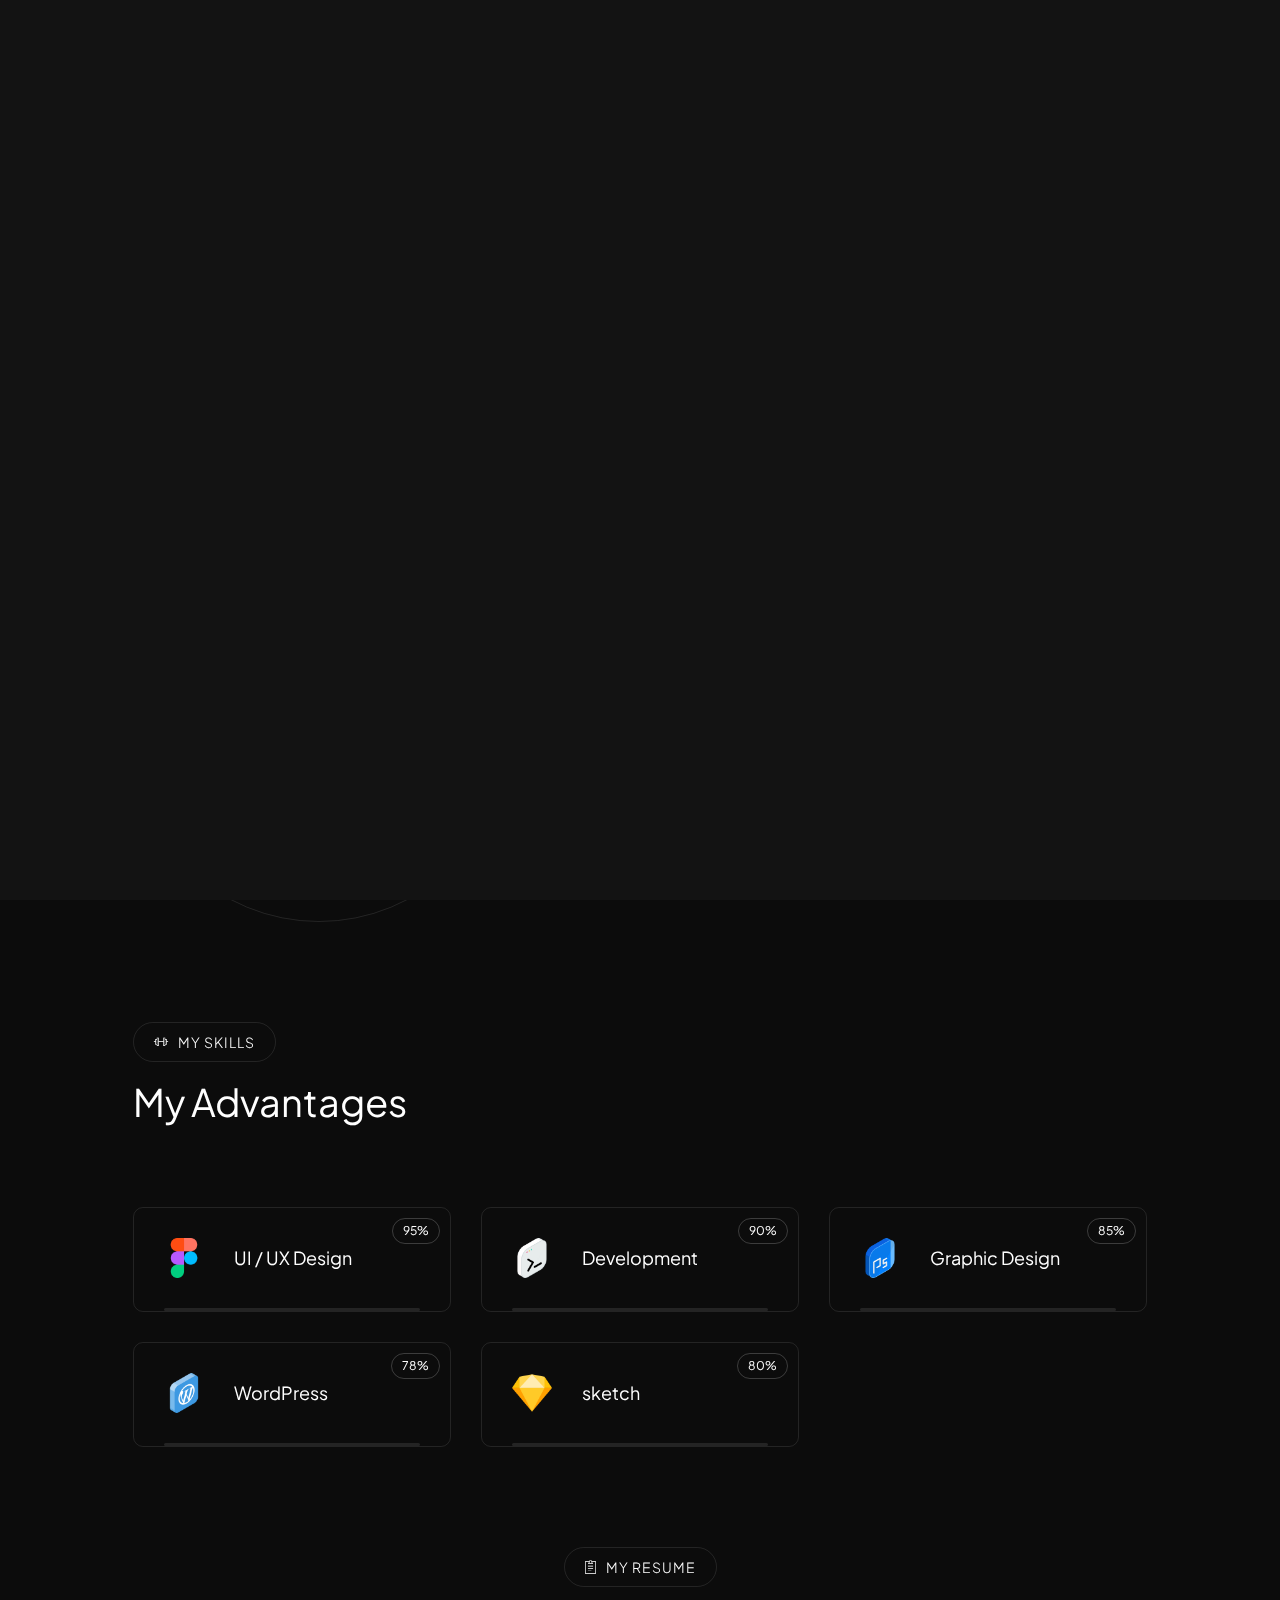
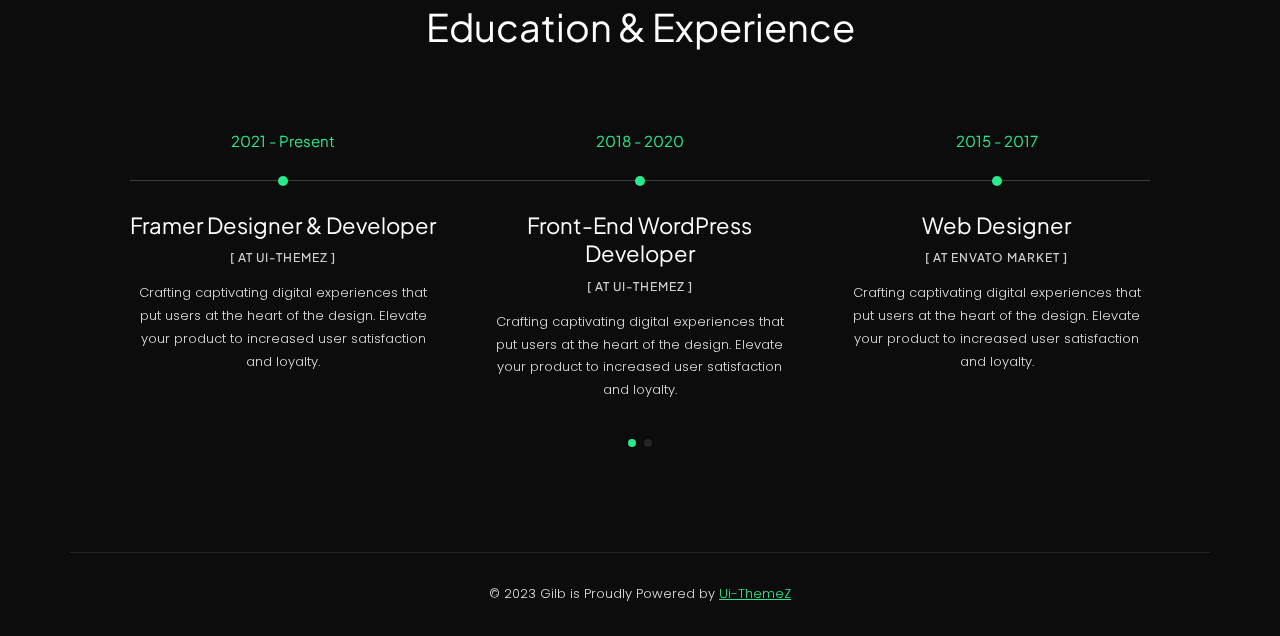
==== about.html @ 6f70a0cf "firstcommit" ====
<!DOCTYPE html>
<html lang="zxx">


<!-- Mirrored from ui-themez.smartinnovates.net/items/Gilb/about.html by HTTrack Website Copier/3.x [XR&CO'2014], Wed, 08 Nov 2023 17:54:08 GMT -->
<head>

    <!-- Metas -->
    <meta charset="utf-8">
    <meta http-equiv="X-UA-Compatible" content="IE=edge">
    <meta name="viewport" content="width=device-width, initial-scale=1, maximum-scale=1">
    <meta name="keywords" content="HTML5 Template Gilb Multi-Purpose themeforest">
    <meta name="description" content="Gilb - Multi-Purpose HTML5 Template">
    <meta name="author" content="">

    <!-- Title  -->
    <title>Gilb</title>

    <!-- Favicon -->
    <link rel="shortcut icon" href="assets/imgs/favicon.ico">

    <!-- Google Fonts -->
    <link href="https://fonts.googleapis.com/css?family=Poppins:100,200,300,400,500,600,700,800,900&amp;display=swap"
        rel="stylesheet">
    <link
        href="https://fonts.googleapis.com/css2?family=Plus+Jakarta+Sans:wght@200;300;400;500;600;700;800&amp;display=swap"
        rel="stylesheet">

    <!-- Plugins -->
    <link rel="stylesheet" href="assets/css/plugins.css">

    <!-- Core Style Css -->
    <link rel="stylesheet" href="assets/css/style.css">

</head>

<body>



    <!-- ==================== Start Loading ==================== -->

    <div class="loader-wrap">
        <svg viewBox="0 0 1000 1000" preserveAspectRatio="none">
            <path id="svg" d="M0,1005S175,995,500,995s500,5,500,5V0H0Z"></path>
        </svg>

        <div class="loader-wrap-heading">
            <div class="load-text">
                <span>L</span>
                <span>o</span>
                <span>a</span>
                <span>d</span>
                <span>i</span>
                <span>n</span>
                <span>g</span>
            </div>
        </div>
    </div>

    <!-- ==================== End Loading ==================== -->


    <div class="cursor"></div>


    <!-- ==================== Start progress-scroll-button ==================== -->

    <div class="progress-wrap cursor-pointer">
        <svg class="progress-circle svg-content" width="100%" height="100%" viewBox="-1 -1 102 102">
            <path d="M50,1 a49,49 0 0,1 0,98 a49,49 0 0,1 0,-98" />
        </svg>
    </div>

    <!-- ==================== End progress-scroll-button ==================== -->



    <!-- ==================== Start Navbar ==================== -->

    <nav class="navbar navbar-chang navbar-expand-lg">
        <div class="container position-re">
            <div class="row">
                <div class="col-lg-3 col-6 order1">
                    <div class="bord">
                        <!-- Logo -->
                        <a class="logo icon-img-70" href="#">
                            <img src="assets/imgs/logo-light.png" alt="logo">
                        </a>
                    </div>
                </div>
                <div class="col-lg-6 order3">
                    <div class="bg">
                        <!-- navbar links -->
                        <div class="full-width">
                            <ul class="navbar-nav">
                                <li class="nav-item">
                                    <a class="nav-link" href="home.html"><span
                                            class="rolling-text">Home</span></a>
                                </li>
                                <li class="nav-item">
                                    <a class="nav-link" href="about.html"><span
                                            class="rolling-text">About</span></a>
                                </li>
                                <li class="nav-item">
                                    <a class="nav-link" href="services.html"><span
                                            class="rolling-text">Services</span></a>
                                </li>
                                <li class="nav-item">
                                    <a class="nav-link" href="portfolio.html"><span
                                            class="rolling-text">Portfolio</span></a>
                                </li>
                                <li class="nav-item">
                                    <a class="nav-link" href="blogs.html"><span
                                            class="rolling-text">Blog</span></a>
                                </li>
                                <li class="nav-item">
                                    <a class="nav-link" href="contact.html"><span
                                            class="rolling-text">Contact</span></a>
                                </li>
                            </ul>
                        </div>
                    </div>
                </div>
                <div class="col-lg-3 col-6 order2">
                    <div class="bord d-flex justify-content-end">
                        <ul class="social d-flex rest">
                            <li>
                                <a href="#0"><i class="fab fa-linkedin-in"></i></a>
                            </li>
                            <li>
                                <a href="#0"><i class="fab fa-behance"></i></a>
                            </li>
                            <li>
                                <a href="#0"><i class="fab fa-dribbble"></i></a>
                            </li>
                        </ul>
                        <button class="navbar-toggler" type="button">
                            <span class="icon-bar"><i class="fas fa-bars"></i></span>
                        </button>
                    </div>
                </div>
            </div>
        </div>
    </nav>

    <!-- ==================== End Navbar ==================== -->


    <main class="pt-80">


        <!-- ==================== Start About ==================== -->

        <section class="about section-padding">
            <div class="container with-pad">
                <div class="row lg-marg">
                    <div class="col-lg-5 valign">
                        <div class="profile-img">
                            <div class="img">
                                <img src="assets/imgs/header/profile.jpg" alt="">
                            </div>
                            <span class="icon">
                                <img src="assets/imgs/header/icon1.png" alt="">
                            </span>
                            <span class="icon">
                                <img src="assets/imgs/header/icon2.png" alt="">
                            </span>
                            <span class="icon">
                                <img src="assets/imgs/header/icon3.png" alt="">
                            </span>
                            <span class="icon">
                                <img src="assets/imgs/header/icon4.png" alt="">
                            </span>
                        </div>
                    </div>
                    <div class="col-lg-7 valign">
                        <div class="cont">
                            <div class="sub-title-icon d-flex align-items-center">
                                <span class="icon pe-7s-gleam"></span>
                                <h6>About Me</h6>
                            </div>
                            <div class="text">
                                <h4 class="mb-30">I'm <span class="main-color">Creative Director and UI-UX
                                        Designer</span> from Sydney, Australia, working in web development and print
                                    media.</h4>
                                <p>I enjoy turning complex problems into simple, beautiful and intuitive designs. My aim
                                    is to bring across your message and identity in the most creative way. I created web
                                    design for many famous brand companies.</p>

                                <div class="feat mt-30">
                                    <div class="row">
                                        <div class="col-sm-6">
                                            <div class="item mb-15">
                                                <h6 class="sub-title ls1"><span class="fz-13 mr-10 main-color"><i
                                                            class="fas fa-check"></i></span> Product Design</h6>
                                            </div>
                                            <div class="item sm-mb15">
                                                <h6 class="sub-title ls1"><span class="fz-13 mr-10 main-color"><i
                                                            class="fas fa-check"></i></span> Website Design</h6>
                                            </div>
                                        </div>
                                        <div class="col-sm-6">
                                            <div class="item mb-15">
                                                <h6 class="sub-title ls1"><span class="fz-13 mr-10 main-color"><i
                                                            class="fas fa-check"></i></span> Website Development
                                                </h6>
                                            </div>
                                            <div class="item">
                                                <h6 class="sub-title ls1"><span class="fz-13 mr-10 main-color"><i
                                                            class="fas fa-check"></i></span> Design Retainer
                                                </h6>
                                            </div>
                                        </div>
                                    </div>
                                </div>

                                <div class="info mt-50">
                                    <div class="row">
                                        <div class="col-sm-6">
                                            <div class="item d-flex align-items-center sm-mb30">
                                                <div class="mr-15">
                                                    <span class="icon pe-7s-mail"></span>
                                                </div>
                                                <div>
                                                    <span class="opacity-7 mb-5">Email Us</span>
                                                    <h6>Support@Gmail.com</h6>
                                                </div>
                                            </div>
                                        </div>
                                        <div class="col-sm-6">
                                            <div class="item d-flex align-items-center">
                                                <div class="mr-15">
                                                    <span class="icon pe-7s-call"></span>
                                                </div>
                                                <div>
                                                    <span class="opacity-7 mb-5">Call Us</span>
                                                    <h6>+1 840 841 25 69</h6>
                                                </div>
                                            </div>
                                        </div>
                                    </div>
                                </div>
                            </div>
                        </div>
                    </div>
                </div>
            </div>
        </section>

        <!-- ==================== End About ==================== -->



        <!-- ==================== Start Skills ==================== -->

        <section class="skills section-padding pt-0">
            <div class="container with-pad">
                <div class="sec-head mb-80">
                    <div class="row">
                        <div class="col-lg-6">
                            <div class="sub-title-icon d-flex align-items-center">
                                <span class="icon pe-7s-gym"></span>
                                <h6>My Skills</h6>
                            </div>
                            <h3>My Advantages</h3>
                        </div>
                    </div>
                </div>
                <div class="row">
                    <div class="col-lg-4 col-md-6">
                        <div class="item mb-30">
                            <div class="d-flex align-items-center mb-30">
                                <div class="mr-30">
                                    <div class="img icon-img-40">
                                        <img src="assets/imgs/resume/s1.png" alt="">
                                    </div>
                                </div>
                                <div>
                                    <h6 class="fz-18">UI / UX Design</h6>
                                </div>
                            </div>
                            <div class="skill-progress">
                                <span class="progres" data-value="95%"></span>
                            </div>
                            <span class="value">95%</span>
                        </div>
                    </div>
                    <div class="col-lg-4 col-md-6">
                        <div class="item mb-30">
                            <div class="d-flex align-items-center mb-30">
                                <div class="mr-30">
                                    <div class="img icon-img-40">
                                        <img src="assets/imgs/resume/s2.png" alt="">
                                    </div>
                                </div>
                                <div>
                                    <h6 class="fz-18">Development</h6>
                                </div>
                            </div>
                            <div class="skill-progress">
                                <span class="progres" data-value="90%"></span>
                            </div>
                            <span class="value">90%</span>
                        </div>
                    </div>
                    <div class="col-lg-4 col-md-6">
                        <div class="item md-mb30">
                            <div class="d-flex align-items-center mb-30">
                                <div class="mr-30">
                                    <div class="img icon-img-40">
                                        <img src="assets/imgs/resume/s3.png" alt="">
                                    </div>
                                </div>
                                <div>
                                    <h6 class="fz-18">Graphic Design</h6>
                                </div>
                            </div>
                            <div class="skill-progress">
                                <span class="progres" data-value="85%"></span>
                            </div>
                            <span class="value">85%</span>
                        </div>
                    </div>
                    <div class="col-lg-4 col-md-6">
                        <div class="item md-mb30">
                            <div class="d-flex align-items-center mb-30">
                                <div class="mr-30">
                                    <div class="img icon-img-40">
                                        <img src="assets/imgs/resume/s4.png" alt="">
                                    </div>
                                </div>
                                <div>
                                    <h6 class="fz-18">WordPress</h6>
                                </div>
                            </div>
                            <div class="skill-progress">
                                <span class="progres" data-value="78%"></span>
                            </div>
                            <span class="value">78%</span>
                        </div>
                    </div>
                    <div class="col-lg-4 col-md-6">
                        <div class="item">
                            <div class="d-flex align-items-center mb-30">
                                <div class="mr-30">
                                    <div class="img icon-img-40">
                                        <img src="assets/imgs/resume/s5.png" alt="">
                                    </div>
                                </div>
                                <div>
                                    <h6 class="fz-18">sketch</h6>
                                </div>
                            </div>
                            <div class="skill-progress">
                                <span class="progres" data-value="80%"></span>
                            </div>
                            <span class="value">80%</span>
                        </div>
                    </div>
                </div>
            </div>
        </section>

        <!-- ==================== End Skills ==================== -->



        <!-- ==================== Start Resume ==================== -->

        <section class="resume section-padding pt-0">
            <div class="container with-pad">
                <div class="sec-head mb-80">
                    <div class="row justify-content-center">
                        <div class="col-lg-6 text-center">
                            <div class="d-inline-block">
                                <div class="sub-title-icon d-flex align-items-center">
                                    <span class="icon pe-7s-note2"></span>
                                    <h6>My Resume</h6>
                                </div>
                            </div>
                            <h3>Education & Experience</h3>
                        </div>
                    </div>
                </div>

                <div>
                    <div class="resume-swiper" data-carousel="swiper" data-space="50" data-speed="1000">
                        <div id="content-carousel-container-unq-resume" class="swiper-container"
                            data-swiper="container">
                            <div class="swiper-wrapper">
                                <div class="swiper-slide">
                                    <div class="item text-center">
                                        <h6 class="main-color date fz-15 mb-60">2021 - Present</h6>
                                        <h5>Framer Designer & Developer</h5>
                                        <span class="opacity-8 fw-500 mt-10">[ at Ui-Themez ]</span>
                                        <p class="fz-13 mt-15">Crafting captivating digital experiences that put users
                                            at the heart of the design. Elevate your product to increased user
                                            satisfaction and loyalty.</p>
                                    </div>
                                </div>
                                <div class="swiper-slide">
                                    <div class="item text-center">
                                        <h6 class="main-color date fz-15 mb-60">2018 - 2020</h6>
                                        <h5>Front-End WordPress Developer</h5>
                                        <span class="opacity-8 fw-500 mt-10">[ at Ui-Themez ]</span>
                                        <p class="fz-13 mt-15">Crafting captivating digital experiences that put users
                                            at the heart of the design. Elevate your product to increased user
                                            satisfaction and loyalty.</p>
                                    </div>
                                </div>
                                <div class="swiper-slide">
                                    <div class="item text-center">
                                        <h6 class="main-color date fz-15 mb-60">2015 - 2017</h6>
                                        <h5>Web Designer</h5>
                                        <span class="opacity-8 fw-500 mt-10">[ at Envato Market ]</span>
                                        <p class="fz-13 mt-15">Crafting captivating digital experiences that put users
                                            at the heart of the design. Elevate your product to increased user
                                            satisfaction and loyalty.</p>
                                    </div>
                                </div>
                                <div class="swiper-slide">
                                    <div class="item text-center">
                                        <h6 class="main-color date fz-15 mb-60">2010 - 2014</h6>
                                        <h5>Bachelor's Degree in Design</h5>
                                        <span class="opacity-8 fw-500 mt-10">[ US RMIT University ]</span>
                                        <p class="fz-13 mt-15">Crafting captivating digital experiences that put users
                                            at the heart of the design. Elevate your product to increased user
                                            satisfaction and loyalty.</p>
                                    </div>
                                </div>
                            </div>
                            <div class="swiper-pagination"></div>
                        </div>
                    </div>
                </div>
            </div>
        </section>

        <!-- ==================== End Resume ==================== -->


    </main>


    <!-- ==================== Start Footer ==================== -->

    <footer>
        <div class="container pb-30 pt-30 bord-thin-top">
            <div class="row">
                <div class="col-12">
                    <div class="text-center">
                        <p class="fz-13">© 2023 Gilb is Proudly Powered by <span class="underline main-color"><a
                                    href="https://themeforest.net/user/ui-themez" target="_blank">Ui-ThemeZ</a></span>
                        </p>
                    </div>
                </div>
            </div>
        </div>
    </footer>

    <!-- ==================== End Footer ==================== -->










    <!-- jQuery -->
    <script src="assets/js/jquery-3.6.0.min.js"></script>
    <script src="assets/js/jquery-migrate-3.4.0.min.js"></script>

    <!-- plugins -->
    <script src="assets/js/plugins.js"></script>

    <!-- custom scripts -->
    <script src="assets/js/scripts.js"></script>

</body>


<!-- Mirrored from ui-themez.smartinnovates.net/items/Gilb/about.html by HTTrack Website Copier/3.x [XR&CO'2014], Wed, 08 Nov 2023 17:54:10 GMT -->
</html>
---- assets/css/style.css ----
@charset "UTF-8";
/*-----------------------------------------------------------------------------------

    Theme Name: Gilb
    Theme URI: http://
    Description: Creative Personal & Portfolio
    Author: UI-ThemeZ
    Author URI: http://themeforest.net/user/UI-ThemeZ
    Version: 1.0

-----------------------------------------------------------------------------------*/
/************ TABLE OF CONTENTS ***************

  01. variables
  02. mixin CSS START
  03. animation CSS START
  04. theme-dark CSS START
  05. typography CSS START
  06. buttons CSS START
  07. cursor CSS START
  08. extra CSS START
  09. preloader CSS START
  10. overlay CSS START
  11. menu CSS START
  12. modal CSS START
  13. title CSS START
  14. about CSS START
  15. awards CSS START
  16. blog CSS START
  17. brand CSS START
  18. resume CSS START
  19. counter CSS START
  20. features START
  21. header CSS START
  22. hero CSS START
  23. portfolio CSS START
  24. price CSS START
  25. process CSS START
  26. services CSS START
  27. slider CSS START
  28. team CSS START
  29. testimonials CSS START
  30. contact CSS START
  31. footer CSS START
  32. helper CSS START
  33. responsive CSS START
**********************************************/
/* Variables f0c94a 
-----------------------------------------------------------------*/
:root {
  --maincolor: #28e98c;
}

/* Typography
-----------------------------------------------------------------*/
* {
  margin: 0;
  padding: 0;
  -webkit-box-sizing: border-box;
  box-sizing: border-box;
  outline: none;
  list-style: none;
}

body {
  color: #fff;
  background-color: #0c0c0c;
  font-size: 14px;
  font-family: 'Poppins', sans-serif;
  font-family: 'Plus Jakarta Sans', sans-serif;
  font-weight: 400;
  overflow-x: hidden !important;
  position: relative;
}

body:before {
  content: '';
  position: absolute;
  top: 0;
  left: 0;
  right: 0;
  bottom: 0;
  background-image: url(../imgs/patterns/noise1.png);
  background-size: auto;
  background-repeat: repeat;
  border-radius: 30px 0 0 30px;
  pointer-events: none;
  opacity: 0;
  z-index: -1;
}

.lines {
  position: fixed;
  top: 0;
  left: 0;
  width: 100%;
  height: 100vh;
  display: -webkit-box;
  display: -ms-flexbox;
  display: flex;
  z-index: -1;
  pointer-events: none;
}

.lines span {
  height: 100%;
  width: 10%;
  margin: 0 5%;
  border-right: 1px solid rgba(255, 255, 255, 0.05);
  border-left: 1px dashed rgba(255, 255, 255, 0.05);
}

.container.with-pad {
  padding: 0 60px;
}

.row.sm-marg {
  margin-left: -7px;
  margin-right: -7px;
}

.row.sm-marg > * {
  padding-left: 7px;
  padding-right: 7px;
}

.row.md-marg {
  margin-left: -25px;
  margin-right: -25px;
}

.row.md-marg > * {
  padding-left: 25px;
  padding-right: 25px;
}

.row.lg-marg {
  margin-left: -40px;
  margin-right: -40px;
}

.row.lg-marg > * {
  padding-left: 40px;
  padding-right: 40px;
}

.row.xlg-marg {
  margin-left: -50px;
  margin-right: -50px;
}

.row.xlg-marg > * {
  padding-left: 50px;
  padding-right: 50px;
}

.to-out .swiper-container {
  overflow: visible;
  -webkit-clip-path: inset(-100vw -100vw -100vw 0);
  clip-path: inset(-100vw -100vw -100vw 0);
}

h1, h2, h3, h4, h5, h6 {
  font-weight: 400;
  line-height: 1.3;
  margin: 0;
}

h1 {
  font-size: 55px;
}

h2 {
  font-size: 45px;
}

h3 {
  font-size: 38px;
}

h4 {
  font-size: 30px;
}

h5 {
  font-size: 24px;
}

h6 {
  font-size: 17px;
}

p {
  line-height: 1.75;
  font-size: 15px;
  font-weight: 300;
  font-family: 'Poppins', sans-serif;
  color: #ddd;
  margin: 0;
}

a, a:hover {
  color: inherit;
}

span {
  display: inline-block;
}

a {
  display: inline-block;
  text-decoration: none;
}

a:hover {
  text-decoration: none;
}

figure {
  margin: 0;
}

.row > * {
  padding-left: 15px;
  padding-right: 15px;
  margin-top: 0;
}

.btn:hover, .btn:focus, .btn:active {
  outline: none;
  -webkit-box-shadow: none;
  box-shadow: none;
}

.main-color {
  color: var(--maincolor) !important;
}

.main-colorbg {
  background-color: var(--maincolor);
}

.main-bg {
  background-color: #1d1d1d;
}

.sub-bg {
  background: #181818;
  background: -webkit-linear-gradient(230deg, rgba(255, 255, 255, 0.05), rgba(255, 255, 255, 0.005));
  background: -o-linear-gradient(230deg, rgba(255, 255, 255, 0.05), rgba(255, 255, 255, 0.005));
  background: linear-gradient(-140deg, rgba(255, 255, 255, 0.05), rgba(255, 255, 255, 0.005));
}

.in-box {
  width: calc(100% - 80px);
  margin: auto;
}

img {
  width: 100%;
  height: auto;
}

.numb {
  font-family: 'Space Grotesk', sans-serif;
}

/* Buttons
-----------------------------------------------------------------*/
.contact-fixed-butn {
  position: fixed;
  left: -20px;
  bottom: 120px;
  -webkit-transform: rotate(90deg) translateY(50%);
  -ms-transform: rotate(90deg) translateY(50%);
  transform: rotate(90deg) translateY(50%);
}

.contact-fixed-butn .butn {
  border-radius: 5px 5px 0 0;
}

.butn-presv {
  -webkit-perspective: 500px;
  perspective: 500px;
}

.butn-presv .skew {
  -webkit-transform: rotateX(20deg);
  transform: rotateX(20deg);
}

.butn-presv .skew:hover {
  -webkit-transform: rotateX(0deg);
  transform: rotateX(0deg);
}

.butn {
  border: 1px solid transparent;
}

.butn.butn-md {
  padding: 14px 35px;
}

.butn.butn-sm {
  padding: 13px 30px;
  font-size: 13px;
}

.butn.butn-full {
  width: 100%;
  padding: 15px 25px;
  text-align: center;
}

.butn.butn-bord {
  border-color: #fff;
  background: transparent;
  color: #fff;
  -webkit-transition: all .4s;
  -o-transition: all .4s;
  transition: all .4s;
}

.butn.butn-bord:hover {
  background: #fff;
  color: #000;
}

.butn.butn-bord:hover span {
  color: #000;
}

.butn.butn-bg {
  -webkit-transition: all .4s;
  -o-transition: all .4s;
  transition: all .4s;
}

.butn.butn-bg:hover {
  background: transparent !important;
  border-color: #fff;
  color: #fff !important;
}

.butn.butn-bg:hover .text-dark {
  color: #fff !important;
}

.butn.hover-color:hover {
  background: var(--maincolor);
  border-color: var(--maincolor);
}

.butn.hover-color:hover img {
  -webkit-filter: invert(1);
  filter: invert(1);
}

.butn .icon-img {
  width: 15px;
}

.butn .rolling-text {
  margin-bottom: -5px;
}

.go-more .arrow-right {
  display: inline-block;
  width: 18px;
  height: 18px;
  stroke: #fff;
  fill: #fff;
  -webkit-transform: rotate(-45deg);
  -ms-transform: rotate(-45deg);
  transform: rotate(-45deg);
  margin-left: 15px;
}

/* Cursor
-----------------------------------------------------------------*/
.hover-this .hover-anim {
  pointer-events: none;
  -webkit-transition: -webkit-transform 0.2s linear;
  transition: -webkit-transform 0.2s linear;
  -o-transition: transform 0.2s linear;
  transition: transform 0.2s linear;
  transition: transform 0.2s linear, -webkit-transform 0.2s linear;
}

.cursor {
  pointer-events: none;
  position: fixed;
  padding: 0.3rem;
  margin-left: -3px;
  margin-top: -2px;
  background-color: #fff;
  border-radius: 50%;
  mix-blend-mode: difference;
  -webkit-transition: opacity 0.4s ease, -webkit-transform 0.3s ease;
  transition: opacity 0.4s ease, -webkit-transform 0.3s ease;
  -o-transition: transform 0.3s ease, opacity 0.4s ease;
  transition: transform 0.3s ease, opacity 0.4s ease;
  transition: transform 0.3s ease, opacity 0.4s ease, -webkit-transform 0.3s ease;
  z-index: 99999;
}

.cursor-active {
  -webkit-transform: translate(-50%, -50%) scale(8);
  -ms-transform: translate(-50%, -50%) scale(8);
  transform: translate(-50%, -50%) scale(8);
  opacity: .1;
}

.rolling-text {
  display: inline-block;
  overflow: hidden;
  line-height: 50px;
  height: 50px;
}

.rolling-text.butn {
  padding: 0 35px;
}

.social-text .rolling-text {
  line-height: 30px;
  height: 30px;
}

.rolling-text:hover .letter,
.rolling-text.play .letter {
  -webkit-transform: translateY(-100%);
  -ms-transform: translateY(-100%);
  transform: translateY(-100%);
}

.rolling-text .letter {
  display: inline-block;
  -webkit-transition: -webkit-transform 0.5s cubic-bezier(0.76, 0, 0.24, 1);
  transition: -webkit-transform 0.5s cubic-bezier(0.76, 0, 0.24, 1);
  -o-transition: transform 0.5s cubic-bezier(0.76, 0, 0.24, 1);
  transition: transform 0.5s cubic-bezier(0.76, 0, 0.24, 1);
  transition: transform 0.5s cubic-bezier(0.76, 0, 0.24, 1), -webkit-transform 0.5s cubic-bezier(0.76, 0, 0.24, 1);
}

.letter:nth-child(1) {
  -webkit-transition-delay: 0s;
  -o-transition-delay: 0s;
  transition-delay: 0s;
}

.letter:nth-child(2) {
  -webkit-transition-delay: 0.015s;
  -o-transition-delay: 0.015s;
  transition-delay: 0.015s;
}

.letter:nth-child(3) {
  -webkit-transition-delay: 0.03s;
  -o-transition-delay: 0.03s;
  transition-delay: 0.03s;
}

.letter:nth-child(4) {
  -webkit-transition-delay: 0.045s;
  -o-transition-delay: 0.045s;
  transition-delay: 0.045s;
}

.letter:nth-child(5) {
  -webkit-transition-delay: 0.06s;
  -o-transition-delay: 0.06s;
  transition-delay: 0.06s;
}

.letter:nth-child(6) {
  -webkit-transition-delay: 0.075s;
  -o-transition-delay: 0.075s;
  transition-delay: 0.075s;
}

.letter:nth-child(7) {
  -webkit-transition-delay: 0.09s;
  -o-transition-delay: 0.09s;
  transition-delay: 0.09s;
}

.letter:nth-child(8) {
  -webkit-transition-delay: 0.105s;
  -o-transition-delay: 0.105s;
  transition-delay: 0.105s;
}

.letter:nth-child(9) {
  -webkit-transition-delay: 0.12s;
  -o-transition-delay: 0.12s;
  transition-delay: 0.12s;
}

.letter:nth-child(10) {
  -webkit-transition-delay: 0.135s;
  -o-transition-delay: 0.135s;
  transition-delay: 0.135s;
}

.letter:nth-child(11) {
  -webkit-transition-delay: 0.15s;
  -o-transition-delay: 0.15s;
  transition-delay: 0.15s;
}

.letter:nth-child(12) {
  -webkit-transition-delay: 0.165s;
  -o-transition-delay: 0.165s;
  transition-delay: 0.165s;
}

.letter:nth-child(13) {
  -webkit-transition-delay: 0.18s;
  -o-transition-delay: 0.18s;
  transition-delay: 0.18s;
}

.letter:nth-child(14) {
  -webkit-transition-delay: 0.195s;
  -o-transition-delay: 0.195s;
  transition-delay: 0.195s;
}

.letter:nth-child(15) {
  -webkit-transition-delay: 0.21s;
  -o-transition-delay: 0.21s;
  transition-delay: 0.21s;
}

.letter:nth-child(16) {
  -webkit-transition-delay: 0.225s;
  -o-transition-delay: 0.225s;
  transition-delay: 0.225s;
}

.letter:nth-child(17) {
  -webkit-transition-delay: 0.24s;
  -o-transition-delay: 0.24s;
  transition-delay: 0.24s;
}

.letter:nth-child(18) {
  -webkit-transition-delay: 0.255s;
  -o-transition-delay: 0.255s;
  transition-delay: 0.255s;
}

.letter:nth-child(19) {
  -webkit-transition-delay: 0.27s;
  -o-transition-delay: 0.27s;
  transition-delay: 0.27s;
}

.letter:nth-child(20) {
  -webkit-transition-delay: 0.285s;
  -o-transition-delay: 0.285s;
  transition-delay: 0.285s;
}

.letter:nth-child(21) {
  -webkit-transition-delay: 0.3s;
  -o-transition-delay: 0.3s;
  transition-delay: 0.3s;
}

.progress-wrap {
  position: fixed;
  bottom: 30px;
  right: 30px;
  height: 44px;
  width: 44px;
  cursor: pointer;
  display: block;
  border-radius: 50px;
  z-index: 100;
  opacity: 0;
  visibility: hidden;
  -webkit-transform: translateY(20px);
  -ms-transform: translateY(20px);
  transform: translateY(20px);
  -webkit-transition: all 400ms linear;
  -o-transition: all 400ms linear;
  transition: all 400ms linear;
  mix-blend-mode: difference;
}

.progress-wrap.active-progress {
  opacity: 1;
  visibility: visible;
  -webkit-transform: translateY(0);
  -ms-transform: translateY(0);
  transform: translateY(0);
}

.progress-wrap::after {
  position: absolute;
  font-family: 'Font Awesome 5 Free';
  content: '\f077';
  text-align: center;
  line-height: 44px;
  font-size: 13px;
  font-weight: 900;
  color: #fff;
  left: 0;
  top: 0;
  height: 44px;
  width: 44px;
  cursor: pointer;
  display: block;
  z-index: 1;
  -webkit-transition: all 400ms linear;
  -o-transition: all 400ms linear;
  transition: all 400ms linear;
}

.progress-wrap svg path {
  fill: none;
}

.progress-wrap svg.progress-circle path {
  stroke: #fff;
  stroke-width: 4;
  -webkit-box-sizing: border-box;
  box-sizing: border-box;
  -webkit-transition: all 400ms linear;
  -o-transition: all 400ms linear;
  transition: all 400ms linear;
}

/* Extra
-----------------------------------------------------------------*/
.cd-words-wrapper {
  display: inline-block;
  position: relative;
  text-align: left;
  width: -webkit-max-content !important;
  width: -moz-max-content !important;
  width: max-content !important;
}

.cd-words-wrapper b {
  font-weight: inherit;
  display: inline-block;
  position: absolute;
  white-space: nowrap;
  left: 0;
  top: 0;
}

.cd-words-wrapper b.is-visible {
  position: relative;
}

.no-js .cd-words-wrapper b {
  opacity: 0;
}

.no-js .cd-words-wrapper b.is-visible {
  opacity: 1;
}

/* -------------------------------- 

xslide 

-------------------------------- */
.cd-headline.slide span {
  display: inline-block;
  padding: .2em 0;
}

.cd-headline.slide .cd-words-wrapper {
  overflow: hidden;
  vertical-align: top;
}

.cd-headline.slide b {
  opacity: 0;
  top: .2em;
}

.cd-headline.slide b.is-visible {
  top: 0;
  opacity: 1;
  -webkit-animation: slide-in 0.6s;
  -moz-animation: slide-in 0.6s;
  animation: slide-in 0.6s;
}

.cd-headline.slide b.is-hidden {
  -webkit-animation: slide-out 0.6s;
  -moz-animation: slide-out 0.6s;
  animation: slide-out 0.6s;
}

@-webkit-keyframes slide-in {
  0% {
    opacity: 0;
    -webkit-transform: translateY(-100%);
  }
  60% {
    opacity: 1;
    -webkit-transform: translateY(20%);
  }
  100% {
    opacity: 1;
    -webkit-transform: translateY(0);
  }
}

@-moz-keyframes slide-in {
  0% {
    opacity: 0;
    -moz-transform: translateY(-100%);
  }
  60% {
    opacity: 1;
    -moz-transform: translateY(20%);
  }
  100% {
    opacity: 1;
    -moz-transform: translateY(0);
  }
}

@keyframes slide-in {
  0% {
    opacity: 0;
    -webkit-transform: translateY(-100%);
    -moz-transform: translateY(-100%);
    -ms-transform: translateY(-100%);
    -o-transform: translateY(-100%);
    transform: translateY(-100%);
  }
  60% {
    opacity: 1;
    -webkit-transform: translateY(20%);
    -moz-transform: translateY(20%);
    -ms-transform: translateY(20%);
    -o-transform: translateY(20%);
    transform: translateY(20%);
  }
  100% {
    opacity: 1;
    -webkit-transform: translateY(0);
    -moz-transform: translateY(0);
    -ms-transform: translateY(0);
    -o-transform: translateY(0);
    transform: translateY(0);
  }
}

@-webkit-keyframes slide-out {
  0% {
    opacity: 1;
    -webkit-transform: translateY(0);
  }
  60% {
    opacity: 0;
    -webkit-transform: translateY(120%);
  }
  100% {
    opacity: 0;
    -webkit-transform: translateY(100%);
  }
}

@-moz-keyframes slide-out {
  0% {
    opacity: 1;
    -moz-transform: translateY(0);
  }
  60% {
    opacity: 0;
    -moz-transform: translateY(120%);
  }
  100% {
    opacity: 0;
    -moz-transform: translateY(100%);
  }
}

@keyframes slide-out {
  0% {
    opacity: 1;
    -webkit-transform: translateY(0);
    -moz-transform: translateY(0);
    -ms-transform: translateY(0);
    -o-transform: translateY(0);
    transform: translateY(0);
  }
  60% {
    opacity: 0;
    -webkit-transform: translateY(120%);
    -moz-transform: translateY(120%);
    -ms-transform: translateY(120%);
    -o-transform: translateY(120%);
    transform: translateY(120%);
  }
  100% {
    opacity: 0;
    -webkit-transform: translateY(100%);
    -moz-transform: translateY(100%);
    -ms-transform: translateY(100%);
    -o-transform: translateY(100%);
    transform: translateY(100%);
  }
}

.d-rotate {
  -webkit-perspective: 1000px;
  perspective: 1000px;
}

.d-rotate .rotate-text {
  display: block;
  -webkit-transform-style: preserve-3d;
  transform-style: preserve-3d;
  -webkit-transition: all .8s;
  -o-transition: all .8s;
  transition: all .8s;
  -webkit-transform-origin: 50% 0%;
  -ms-transform-origin: 50% 0%;
  transform-origin: 50% 0%;
  -webkit-transform: translate3d(0px, 50px, -50px) rotateX(-45deg) scale(0.95);
  transform: translate3d(0px, 50px, -50px) rotateX(-45deg) scale(0.95);
  opacity: 0;
  -webkit-transition-delay: .3s;
  -o-transition-delay: .3s;
  transition-delay: .3s;
}

.d-rotate.animated .rotate-text {
  -webkit-transform: translate3d(0px, 0px, 0px) rotateX(0deg) scale(1);
  transform: translate3d(0px, 0px, 0px) rotateX(0deg) scale(1);
  opacity: 1;
}

.d-slideup .sideup-text {
  overflow: hidden;
  display: block;
}

.d-slideup .sideup-text:first-of-type .up-text {
  -webkit-transition-delay: .1s;
  -o-transition-delay: .1s;
  transition-delay: .1s;
}

.d-slideup .sideup-text:nth-of-type(2) .up-text {
  -webkit-transition-delay: .4s;
  -o-transition-delay: .4s;
  transition-delay: .4s;
}

.d-slideup .sideup-text:nth-of-type(3) .up-text {
  -webkit-transition-delay: .8s;
  -o-transition-delay: .8s;
  transition-delay: .8s;
}

.d-slideup .sideup-text:nth-of-type(4) .up-text {
  -webkit-transition-delay: 1.2s;
  -o-transition-delay: 1.2s;
  transition-delay: 1.2s;
}

.d-slideup .sideup-text:nth-of-type(5) .up-text {
  -webkit-transition-delay: 1.6s;
  -o-transition-delay: 1.6s;
  transition-delay: 1.6s;
}

.d-slideup .sideup-text .up-text {
  -webkit-transform: translateY(100%);
  -ms-transform: translateY(100%);
  transform: translateY(100%);
  -webkit-transition: all .8s;
  -o-transition: all .8s;
  transition: all .8s;
}

.d-slideup.animated .up-text {
  -webkit-transform: translateY(0);
  -ms-transform: translateY(0);
  transform: translateY(0);
}

.main-marq {
  position: relative;
  padding: 0;
}

.main-marq:after {
  position: absolute;
  top: -30px;
  bottom: -30px;
  left: -30px;
  right: -30px;
  pointer-events: none;
  background: -webkit-linear-gradient(right, #181818, rgba(255, 255, 255, 0) 220px, rgba(255, 255, 255, 0) calc(100% - 220px), #181818);
  background: -o-linear-gradient(right, #181818, rgba(255, 255, 255, 0) 220px, rgba(255, 255, 255, 0) calc(100% - 220px), #181818);
  background: linear-gradient(to left, #181818, rgba(255, 255, 255, 0) 220px, rgba(255, 255, 255, 0) calc(100% - 220px), #181818);
}

.main-marq.lrg .box .item h4 {
  font-size: 6vw;
  font-weight: 700;
}

.main-marq.xlrg .box .item {
  padding: 0 30px;
}

.main-marq.xlrg .box .item h4 {
  font-size: 10vw;
  font-weight: 800;
}

.main-marq .slide-har {
  display: -webkit-box;
  display: -ms-flexbox;
  display: flex;
}

.main-marq .strok .item h4 {
  color: transparent !important;
  -webkit-text-stroke: 0.5px #fff;
}

.main-marq .strok .item h4 a {
  color: transparent !important;
  -webkit-text-stroke: 0.5px #fff;
}

.main-marq .non-strok .item h4 {
  color: #fff !important;
  -webkit-text-stroke: 0 !important;
}

.main-marq .non-strok .item h4 a {
  color: #fff !important;
  -webkit-text-stroke: 0 !important;
}

.main-marq .box {
  display: -webkit-box;
  display: -ms-flexbox;
  display: flex;
}

.main-marq .box .item {
  padding: 0 30px;
}

.main-marq .box .item h4 {
  white-space: nowrap;
  line-height: 1;
  margin: 0;
}

.main-marq .box .item h4 .icon {
  font-family: 'Sora', sans-serif;
  margin-bottom: -15px;
}

.main-marq .box .item h2 {
  line-height: 1;
  margin: 0;
}

.main-marq .box .item:nth-of-type(even) h4 {
  color: transparent;
  -webkit-text-stroke: 0.5px #fff;
}

.main-marq .box .item:nth-of-type(even) h4 a {
  color: transparent;
  -webkit-text-stroke: 0.5px #fff;
}

.main-marq .box:last-of-type .item:nth-of-type(even) h4 {
  color: #fff;
  -webkit-text-stroke: 0;
}

.main-marq .box:last-of-type .item:nth-of-type(even) h4 a {
  color: #fff;
  -webkit-text-stroke: 0;
}

.main-marq .box:last-of-type .item:nth-of-type(odd) h4 {
  color: transparent;
  -webkit-text-stroke: 1px #fff;
}

.main-marq .box:last-of-type .item:nth-of-type(odd) h4 a {
  color: transparent;
  -webkit-text-stroke: 1px #fff;
}

.slide-har {
  position: relative;
}

.slide-har.st1 .box {
  position: relative;
  -webkit-animation: slide-har 80s linear infinite;
  animation: slide-har 80s linear infinite;
}

.slide-har.st2 .box {
  position: relative;
  -webkit-animation: slide-har-revers 80s linear infinite;
  animation: slide-har-revers 80s linear infinite;
}

@-webkit-keyframes slide-har {
  0% {
    -webkit-transform: translateX(0%);
    transform: translateX(0%);
  }
  100% {
    -webkit-transform: translateX(-100%);
    transform: translateX(-100%);
  }
}

@keyframes slide-har {
  0% {
    -webkit-transform: translateX(0%);
    transform: translateX(0%);
  }
  100% {
    -webkit-transform: translateX(-100%);
    transform: translateX(-100%);
  }
}

@-webkit-keyframes slide-har-revers {
  100% {
    -webkit-transform: translateX(0%);
    transform: translateX(0%);
  }
  0% {
    -webkit-transform: translateX(-100%);
    transform: translateX(-100%);
  }
}

@keyframes slide-har-revers {
  100% {
    -webkit-transform: translateX(0%);
    transform: translateX(0%);
  }
  0% {
    -webkit-transform: translateX(-100%);
    transform: translateX(-100%);
  }
}

.main-marqv {
  position: relative;
  padding: 0;
}

.main-marqv:after {
  content: "";
  position: absolute;
  width: 100%;
  height: 100%;
  left: 0;
  top: 0;
  background: -webkit-linear-gradient(bottom, #181818, rgba(255, 255, 255, 0) 80px, rgba(255, 255, 255, 0) calc(100% - 80px), #181818);
  background: -o-linear-gradient(bottom, #181818, rgba(255, 255, 255, 0) 80px, rgba(255, 255, 255, 0) calc(100% - 80px), #181818);
  background: linear-gradient(to top, #181818, rgba(255, 255, 255, 0) 80px, rgba(255, 255, 255, 0) calc(100% - 80px), #181818);
  pointer-events: none;
}

.main-marqv .slide-vertical {
  overflow: hidden;
  height: 600px;
  margin: 0 auto;
  position: relative;
}

.main-marqv .slide-vertical:hover .box {
  -webkit-animation-play-state: paused !important;
  animation-play-state: paused !important;
}

.main-marqv .slide-vertical .box {
  position: relative;
  -webkit-animation: slide-vertical 50s linear infinite;
  animation: slide-vertical 50s linear infinite;
}

@-webkit-keyframes slide-vertical {
  0% {
    -webkit-transform: translateY(0%);
    transform: translateY(0%);
  }
  100% {
    -webkit-transform: translateY(-100%);
    transform: translateY(-100%);
  }
}

@keyframes slide-vertical {
  0% {
    -webkit-transform: translateY(0%);
    transform: translateY(0%);
  }
  100% {
    -webkit-transform: translateY(-100%);
    transform: translateY(-100%);
  }
}

/* Preloader
-----------------------------------------------------------------*/
body.loaded {
  overflow: hidden !important;
  height: 100% !important;
}

.loader-wrap {
  position: fixed;
  z-index: 10;
  height: 100vh;
  width: 100%;
  left: 0;
  top: 0;
  display: -webkit-box;
  display: -ms-flexbox;
  display: flex;
  overflow: hidden;
  -webkit-box-align: center;
  -ms-flex-align: center;
  align-items: center;
  -webkit-box-pack: center;
  -ms-flex-pack: center;
  justify-content: center;
  background: transparent;
  z-index: 99999999999999;
}

.loader-wrap svg {
  position: absolute;
  top: 0;
  width: 100vw;
  height: 110vh;
  fill: #131313;
}

.loader-wrap .loader-wrap-heading .load-text {
  font-size: 20px;
  font-weight: 200;
  letter-spacing: 15px;
  text-transform: uppercase;
  z-index: 20;
}

.load-text span {
  -webkit-animation: loading 1s infinite alternate;
  animation: loading 1s infinite alternate;
}

.load-text span:nth-child(1) {
  -webkit-animation-delay: 0s;
  animation-delay: 0s;
}

.load-text span:nth-child(2) {
  -webkit-animation-delay: 0.1s;
  animation-delay: 0.1s;
}

.load-text span:nth-child(3) {
  -webkit-animation-delay: 0.2s;
  animation-delay: 0.2s;
}

.load-text span:nth-child(4) {
  -webkit-animation-delay: 0.3s;
  animation-delay: 0.3s;
}

.load-text span:nth-child(5) {
  -webkit-animation-delay: 0.4s;
  animation-delay: 0.4s;
}

.load-text span:nth-child(6) {
  -webkit-animation-delay: 0.5s;
  animation-delay: 0.5s;
}

.load-text span:nth-child(7) {
  -webkit-animation-delay: 0.6s;
  animation-delay: 0.6s;
}

@-webkit-keyframes loading {
  0% {
    opacity: 1;
  }
  100% {
    opacity: 0;
  }
}

@keyframes loading {
  0% {
    opacity: 1;
  }
  100% {
    opacity: 0;
  }
}

/* ====================== [ Start Overlay ] ====================== */
[data-overlay-dark],
[data-overlay-light] {
  position: relative;
}

[data-overlay-dark] .container,
[data-overlay-dark] .container-xxl,
[data-overlay-light] .container-xxl,
[data-overlay-light] .container {
  position: relative;
  z-index: 2;
}

[data-overlay-dark]:before,
[data-overlay-light]:before {
  content: '';
  position: absolute;
  width: 100%;
  height: 100%;
  top: 0;
  left: 0;
  z-index: 1;
  pointer-events: none;
}

[data-overlay-dark]:before {
  background: #1a1a1a;
}

[data-overlay-light]:before {
  background: #fff;
}

[data-overlay-dark],
[data-overlay-dark] h1,
[data-overlay-dark] h2,
[data-overlay-dark] h3,
[data-overlay-dark] h4,
[data-overlay-dark] h5,
[data-overlay-dark] h6,
[data-overlay-dark] span,
.bg-dark h1,
.bg-dark h2,
.bg-dark h3,
.bg-dark h4,
.bg-dark h5,
.bg-dark h6,
.bg-dark span,
.bg-color h1,
.bg-color h2,
.bg-color h3,
.bg-color h4,
.bg-color h5,
.bg-color h6,
.bg-color span {
  color: #fff;
}

[data-overlay-dark="0"]:before,
[data-overlay-light="0"]:before {
  opacity: 0;
}

[data-overlay-dark="1"]:before,
[data-overlay-light="1"]:before {
  opacity: .1;
}

[data-overlay-dark="2"]:before,
[data-overlay-light="2"]:before {
  opacity: .2;
}

[data-overlay-dark="3"]:before,
[data-overlay-light="3"]:before {
  opacity: .3;
}

[data-overlay-dark="4"]:before,
[data-overlay-light="4"]:before {
  opacity: .4;
}

[data-overlay-dark="5"]:before,
[data-overlay-light="5"]:before {
  opacity: .5;
}

[data-overlay-dark="6"]:before,
[data-overlay-light="6"]:before {
  opacity: .6;
}

[data-overlay-dark="7"]:before,
[data-overlay-light="7"]:before {
  opacity: .7;
}

[data-overlay-dark="8"]:before,
[data-overlay-light="8"]:before {
  opacity: .8;
}

[data-overlay-dark="9"]:before,
[data-overlay-light="9"]:before,
[data-overlay-color="9"]:before {
  opacity: .9;
}

[data-overlay-dark="10"]:before,
[data-overlay-light="10"]:before {
  opacity: 1;
}

/* ====================== [ End Overlay ] ====================== */
/* Menu
-----------------------------------------------------------------*/
.navbar {
  margin: 0;
  width: 100%;
  background: transparent;
  border: 0;
  z-index: 999;
}

.navbar .bord {
  padding: 10px 30px;
  border: 1px solid rgba(255, 255, 255, 0.1);
  border-radius: 5px;
  height: 100%;
  display: -webkit-box;
  display: -ms-flexbox;
  display: flex;
  -webkit-box-align: center;
  -ms-flex-align: center;
  align-items: center;
}

.navbar .bg {
  padding: 10px 0;
  background: rgba(255, 255, 255, 0.04);
  -webkit-backdrop-filter: blur(2px);
  backdrop-filter: blur(2px);
  border-radius: 5px;
  height: 100%;
  display: -webkit-box;
  display: -ms-flexbox;
  display: flex;
  -webkit-box-align: center;
  -ms-flex-align: center;
  align-items: center;
}

.navbar .social li {
  width: 40px;
  height: 40px;
  line-height: 40px;
  text-align: center;
  border-radius: 50px;
  border: 1px solid rgba(255, 255, 255, 0.1);
  margin-left: 5px;
}

.navbar .navbar-toggler:hover, .navbar .navbar-toggler:focus, .navbar .navbar-toggler:active, .navbar .navbar-toggler:visited {
  outline: none !important;
}

.navbar .icon-bar {
  color: #fff;
}

.navbar .container,
.navbar .container-fluid {
  display: block !important;
}

.navbar .navbar-nav {
  -webkit-box-pack: center;
  -ms-flex-pack: center;
  justify-content: center;
}

.navbar .navbar-nav .nav-link {
  font-size: 15px;
  color: #fff;
  margin: 0 10px;
  padding: 0 5px;
}

.navbar .navbar-nav .nav-link .rolling-text {
  height: 30px;
  line-height: 30px;
}

.navbar .navbar-nav .nav-link .block:last-of-type {
  color: var(--maincolor);
}

.navbar .navbar-nav .dropdown-menu {
  padding: 20px 10px;
  border: 0;
}

.navbar .dropdown-menu {
  display: block;
  opacity: 0;
  visibility: hidden;
  border-radius: 0;
  color: #fff;
  background: #181818;
  min-width: 255px;
  -webkit-transform: translateY(20px);
  -ms-transform: translateY(20px);
  transform: translateY(20px);
  -webkit-transition: all .4s;
  -o-transition: all .4s;
  transition: all .4s;
}

.navbar .dropdown-menu.show {
  opacity: 1;
  visibility: visible;
  -webkit-transform: translateY(0);
  -ms-transform: translateY(0);
  transform: translateY(0);
}

.navbar .dropdown-menu .dropdown-item {
  font-size: 13px;
  color: #fff;
  -webkit-transition: all .4s;
  -o-transition: all .4s;
  transition: all .4s;
  padding: 10px 25px;
  position: relative;
}

.navbar .dropdown-menu .dropdown-item:after {
  content: '';
  width: 0px;
  height: 1px;
  background: #fff;
  position: absolute;
  left: 10px;
  top: 50%;
  -webkit-transition: all .4s;
  -o-transition: all .4s;
  transition: all .4s;
}

.navbar .dropdown-menu .dropdown-item:hover {
  padding-left: 30px;
  background: transparent;
}

.navbar .dropdown-menu .dropdown-item:hover:after {
  width: 10px;
}

.navbar .mega-menu {
  width: 600px;
  position: absolute;
  left: calc(50% - 300px);
  padding: 30px 0 30px !important;
  overflow: hidden;
}

.navbar .mega-menu .row {
  position: relative;
}

.navbar .mega-menu .row:after {
  content: '';
  width: 100%;
  border-bottom: 1px solid rgba(255, 255, 255, 0.05);
  position: absolute;
  left: 0;
  top: 40px;
}

.navbar .mega-menu .row > div {
  position: relative;
}

.navbar .mega-menu .row > div:after {
  content: '';
  height: 200%;
  border-right: 1px solid rgba(255, 255, 255, 0.05);
  position: absolute;
  left: 0px;
  top: -50%;
}

.navbar .mega-menu .row > div:first-of-type:after {
  display: none;
}

.navbar .mega-menu .clumn {
  padding-left: 15px;
}

.navbar .mega-menu .title {
  margin-bottom: 30px;
}

.navbar .mega-menu .title .sub-title {
  font-weight: 500;
}

.navbar .mega-menu .dropdown-item {
  padding: 10px 0;
}

.navbar .mega-menu .dropdown-item:after {
  left: 0;
}

.navbar .mega-menu .dropdown-item:hover {
  padding-left: 20px;
}

.navbar .dropdown-toggle:after {
  margin-left: 5px;
  vertical-align: 12px;
}

.navbar-chang {
  position: absolute;
  top: 0;
  left: 0;
  width: 100%;
  -webkit-transition: -webkit-transform .4s;
  transition: -webkit-transform .4s;
  -o-transition: transform .4s;
  transition: transform .4s;
  transition: transform .4s, -webkit-transform .4s;
}

.navbar-chang.nav-scroll {
  -webkit-backdrop-filter: blur(15px);
  backdrop-filter: blur(15px);
  background: rgba(0, 0, 0, 0.15);
  position: fixed;
  top: -80px;
  -webkit-transform: translateY(80px) !important;
  -ms-transform: translateY(80px) !important;
  transform: translateY(80px) !important;
  left: 0;
  width: 100%;
}

.nav-tab {
  position: relative;
  background-color: #0c0c0c;
  border-radius: 0 60px 0 0;
  padding: 40px;
  margin-bottom: 30px;
}

.nav-tab:before {
  content: '';
  position: absolute;
  left: 0;
  top: 0;
  width: 100%;
  height: 100%;
  z-index: 1;
  background: -webkit-linear-gradient(330deg, rgba(255, 255, 255, 0.24), rgba(255, 255, 255, 0.04));
  background: -o-linear-gradient(330deg, rgba(255, 255, 255, 0.24), rgba(255, 255, 255, 0.04));
  background: linear-gradient(120deg, rgba(255, 255, 255, 0.24), rgba(255, 255, 255, 0.04));
  opacity: 0.3;
  pointer-events: none;
  border-radius: 0 60px 0 0;
}

.nav-tab:after {
  content: '';
  position: absolute;
  top: 0;
  right: 0;
  bottom: 0;
  left: 0;
  background: -webkit-linear-gradient(330deg, rgba(255, 255, 255, 0.1), rgba(255, 255, 255, 0.01));
  background: -o-linear-gradient(330deg, rgba(255, 255, 255, 0.1), rgba(255, 255, 255, 0.01));
  background: linear-gradient(120deg, rgba(255, 255, 255, 0.1), rgba(255, 255, 255, 0.01));
  z-index: -1;
  margin: -1px;
  pointer-events: none;
  border-radius: 0 60px 0 0;
}

.fixed-menu {
  position: fixed;
  left: 40px;
  top: 50%;
  -webkit-transform: translateY(-50%);
  -ms-transform: translateY(-50%);
  transform: translateY(-50%);
}

.fixed-menu .menu-links,
.fixed-menu .menu-social {
  position: relative;
  background-color: #0c0c0c;
  border-radius: 30px;
  padding: 5px;
}

.fixed-menu .menu-links:before,
.fixed-menu .menu-social:before {
  content: '';
  position: absolute;
  left: 0;
  top: 0;
  width: 100%;
  height: 100%;
  z-index: 1;
  background: -webkit-linear-gradient(330deg, rgba(255, 255, 255, 0.24), rgba(255, 255, 255, 0.04));
  background: -o-linear-gradient(330deg, rgba(255, 255, 255, 0.24), rgba(255, 255, 255, 0.04));
  background: linear-gradient(120deg, rgba(255, 255, 255, 0.24), rgba(255, 255, 255, 0.04));
  opacity: 0.3;
  pointer-events: none;
  border-radius: 30px;
}

.fixed-menu .menu-links:after,
.fixed-menu .menu-social:after {
  content: '';
  position: absolute;
  top: -1px;
  right: -1px;
  bottom: -1px;
  left: -1px;
  background: -webkit-linear-gradient(330deg, rgba(255, 255, 255, 0.1), rgba(255, 255, 255, 0.01));
  background: -o-linear-gradient(330deg, rgba(255, 255, 255, 0.1), rgba(255, 255, 255, 0.01));
  background: linear-gradient(120deg, rgba(255, 255, 255, 0.1), rgba(255, 255, 255, 0.01));
  z-index: -1;
  pointer-events: none;
  border-radius: 30px;
}

.fixed-menu .menu-links a,
.fixed-menu .menu-social a {
  display: block;
  width: 52px;
  height: 52px;
  line-height: 52px;
  text-align: center;
  border-radius: 50%;
  background: rgba(255, 255, 255, 0.01);
  margin-bottom: 5px;
  -webkit-transition: all .4s;
  -o-transition: all .4s;
  transition: all .4s;
  position: relative;
}

.fixed-menu .menu-links a:last-of-type,
.fixed-menu .menu-social a:last-of-type {
  margin-bottom: 0;
}

.fixed-menu .menu-links a:hover,
.fixed-menu .menu-social a:hover {
  background: #fff;
  color: #0c0c0c;
}

.fixed-menu .menu-links a.active,
.fixed-menu .menu-social a.active {
  background: #28e98c;
  color: #0c0c0c;
}

.fixed-menu .menu-links a.show .text,
.fixed-menu .menu-social a.show .text {
  opacity: 1;
  left: calc(100% + 10px);
}

.fixed-menu .menu-links a .text,
.fixed-menu .menu-social a .text {
  font-size: 12px;
  font-weight: 500;
  background: #28e98c;
  color: #0c0c0c;
  padding: 5px 10px;
  border-radius: 20px;
  line-height: 1;
  position: absolute;
  top: 50%;
  left: 50%;
  -webkit-transform: translateY(-50%);
  -ms-transform: translateY(-50%);
  transform: translateY(-50%);
  opacity: 0;
  -webkit-transition: all .5s;
  -o-transition: all .5s;
  transition: all .5s;
  z-index: -1;
}

.left-area {
  display: -webkit-box;
  display: -ms-flexbox;
  display: flex;
}

.left-area .menu-links {
  position: relative;
  background-color: #0c0c0c;
  border-radius: 30px;
  padding: 5px;
  margin-right: 15px;
  margin-top: 50px;
  height: -webkit-max-content;
  height: -moz-max-content;
  height: max-content;
}

.left-area .menu-links:before {
  content: '';
  position: absolute;
  left: 0;
  top: 0;
  width: 100%;
  height: 100%;
  z-index: 1;
  background: -webkit-linear-gradient(330deg, rgba(255, 255, 255, 0.24), rgba(255, 255, 255, 0.04));
  background: -o-linear-gradient(330deg, rgba(255, 255, 255, 0.24), rgba(255, 255, 255, 0.04));
  background: linear-gradient(120deg, rgba(255, 255, 255, 0.24), rgba(255, 255, 255, 0.04));
  opacity: 0.3;
  pointer-events: none;
  border-radius: 30px;
}

.left-area .menu-links:after {
  content: '';
  position: absolute;
  top: -1px;
  right: -1px;
  bottom: -1px;
  left: -1px;
  background: -webkit-linear-gradient(330deg, rgba(255, 255, 255, 0.1), rgba(255, 255, 255, 0.01));
  background: -o-linear-gradient(330deg, rgba(255, 255, 255, 0.1), rgba(255, 255, 255, 0.01));
  background: linear-gradient(120deg, rgba(255, 255, 255, 0.1), rgba(255, 255, 255, 0.01));
  z-index: -1;
  pointer-events: none;
  border-radius: 30px;
}

.left-area .menu-links a {
  display: block;
  width: 52px;
  height: 52px;
  line-height: 52px;
  text-align: center;
  border-radius: 50%;
  background: rgba(255, 255, 255, 0.01);
  margin-bottom: 5px;
  -webkit-transition: all .4s;
  -o-transition: all .4s;
  transition: all .4s;
  position: relative;
}

.left-area .menu-links a:last-of-type {
  margin-bottom: 0;
}

.left-area .menu-links a:hover {
  background: #fff;
  color: #0c0c0c;
}

.left-area .menu-links a.active {
  background: #28e98c;
  color: #0c0c0c;
}

.left-area .menu-links a.show .text {
  opacity: 1;
  left: calc(100% + 10px);
}

.left-area .menu-links a .text {
  font-size: 12px;
  font-weight: 500;
  background: #28e98c;
  color: #0c0c0c;
  padding: 5px 10px;
  border-radius: 20px;
  line-height: 1;
  position: absolute;
  top: 50%;
  left: 50%;
  -webkit-transform: translateY(-50%);
  -ms-transform: translateY(-50%);
  transform: translateY(-50%);
  opacity: 0;
  -webkit-transition: all .5s;
  -o-transition: all .5s;
  transition: all .5s;
  z-index: 2;
}

/* Titles
-----------------------------------------------------------------*/
.sec-head .dot-titl {
  padding: 8px 15px;
  border: 1px solid rgba(255, 255, 255, 0.9);
  border-radius: 30px;
  font-size: 11px;
  color: #ddd;
  letter-spacing: 1px;
  text-transform: uppercase;
  width: -webkit-max-content;
  width: -moz-max-content;
  width: max-content;
}

.sec-head .dot-titl .icon {
  width: 15px;
  margin-right: 10px;
}

.sec-head .dot-titl .text {
  margin-bottom: -4px;
}

.sub-title-icon {
  width: -webkit-max-content;
  width: -moz-max-content;
  width: max-content;
  padding: 10px 20px;
  border: 1px solid rgba(255, 255, 255, 0.1);
  border-radius: 30px;
  margin-bottom: 15px;
}

.sub-title-icon .icon {
  margin-right: 10px;
}

.sub-title-icon h6 {
  font-size: 14px;
  font-weight: 300;
  text-transform: uppercase;
  letter-spacing: 1px;
}

.sub-title {
  font-size: 14px;
  font-weight: 300;
  text-transform: uppercase;
  letter-spacing: 2px;
}

.vew-all a {
  position: relative;
  z-index: 2;
}

.vew-all a:after {
  content: '';
  width: 50px;
  height: 50px;
  border-radius: 50%;
  background: #fff;
  position: absolute;
  top: 50%;
  left: -25px;
  -webkit-transform: translateY(-50%);
  -ms-transform: translateY(-50%);
  transform: translateY(-50%);
  opacity: .05;
  z-index: -1;
}

.vew-all:hover a {
  text-decoration: underline;
}

/* About
-----------------------------------------------------------------*/
.about .profile-img {
  position: relative;
  padding: 30px;
  border: 1px solid rgba(255, 255, 255, 0.1);
  border-radius: 500px;
}

.about .profile-img .icon {
  position: absolute;
  width: 60px;
  height: 60px;
  border-radius: 20px;
  border: 1px solid rgba(255, 255, 255, 0.1);
  padding: 12px;
  background: rgba(255, 255, 255, 0.01);
  -webkit-backdrop-filter: blur(5px);
  backdrop-filter: blur(5px);
  z-index: 3;
}

.about .profile-img .icon:nth-of-type(1) {
  top: 30px;
  left: 20px;
  -webkit-transform: rotate(10deg);
  -ms-transform: rotate(10deg);
  transform: rotate(10deg);
}

.about .profile-img .icon:nth-of-type(2) {
  top: 40%;
  right: -10px;
  -webkit-transform: rotate(15deg);
  -ms-transform: rotate(15deg);
  transform: rotate(15deg);
  -webkit-filter: blur(2px);
  filter: blur(2px);
  z-index: -1;
}

.about .profile-img .icon:nth-of-type(3) {
  bottom: 30px;
  left: -25px;
  -webkit-transform: rotate(-10deg);
  -ms-transform: rotate(-10deg);
  transform: rotate(-10deg);
}

.about .profile-img .icon:nth-of-type(4) {
  bottom: 50px;
  right: 40px;
  -webkit-transform: rotate(-10deg);
  -ms-transform: rotate(-10deg);
  transform: rotate(-10deg);
}

.about .img {
  border-radius: 500px;
  height: 680px;
  overflow: hidden;
}

.about .img img {
  width: 100%;
  height: 100%;
  -o-object-fit: cover;
  object-fit: cover;
  -o-object-position: center;
  object-position: center;
}

.about .info {
  position: relative;
  border: 1px solid rgba(255, 255, 255, 0.1);
  padding: 20px 40px;
  border-radius: 10px;
}

.about .info .item .icon {
  width: 40px;
  height: 40px;
  line-height: 40px;
  text-align: center;
  border-radius: 50%;
  background: #28e98c;
  color: #0c0c0c;
  font-size: 20px;
}

/* Awards
-----------------------------------------------------------------*/
.awards .award-item {
  padding: 40px;
  border-radius: 10px;
  height: 100%;
}

/* Blogs
-----------------------------------------------------------------*/
.blog .item .img {
  border-radius: 10px;
  overflow: hidden;
}

.blog .item .cont {
  position: relative;
  z-index: 2;
}

.blog .item .cont .date {
  padding: 5px 15px;
  border: 1px solid rgba(255, 255, 255, 0.2);
  border-radius: 30px;
  font-size: 11px;
  color: #ddd;
  text-transform: uppercase;
  margin-bottom: 10px;
}

.blog .bord {
  border: 1px solid rgba(255, 255, 255, 0.1);
  border-radius: 15px;
  padding: 15px 15px 0;
}

.blog .bord .img {
  border-radius: 10px 10px 0 0;
}

.blog .bord .cont {
  padding: 40px 15px;
}

.blog .bord .cont h4 {
  font-size: 21px;
  line-height: 1.5;
}

.sidebar .search-box {
  position: relative;
}

.sidebar .search-box input {
  color: #fff;
  padding: 15px;
  border: 1px solid rgba(255, 255, 255, 0.4);
  border-radius: 5px;
  width: 100%;
  background: transparent;
}

.sidebar .search-box .icon {
  position: absolute;
  top: 50%;
  right: 15px;
  -webkit-transform: translateY(-50%);
  -ms-transform: translateY(-50%);
  transform: translateY(-50%);
}

.sidebar .widget {
  padding: 50px 30px;
  margin-top: 50px;
  border-radius: 10px;
  background: #0c0c0c;
  position: relative;
}

.sidebar .widget:after {
  content: '';
  position: absolute;
  top: -1px;
  right: -1px;
  bottom: -1px;
  left: -1px;
  background: -webkit-linear-gradient(330deg, rgba(255, 255, 255, 0.1), rgba(255, 255, 255, 0.01));
  background: -o-linear-gradient(330deg, rgba(255, 255, 255, 0.1), rgba(255, 255, 255, 0.01));
  background: linear-gradient(120deg, rgba(255, 255, 255, 0.1), rgba(255, 255, 255, 0.01));
  z-index: -1;
  pointer-events: none;
  border-radius: 10px;
}

.sidebar .widget .title-widget {
  margin-bottom: 25px;
  text-transform: uppercase;
  letter-spacing: 1px;
}

.sidebar .widget.catogry li {
  display: -webkit-box;
  display: -ms-flexbox;
  display: flex;
  font-size: 14px;
  margin-bottom: 15px;
}

.sidebar .widget.catogry li:last-of-type {
  margin-bottom: 0;
}

.sidebar .widget.last-post-thum .item {
  display: -webkit-box;
  display: -ms-flexbox;
  display: flex;
  margin-bottom: 30px;
}

.sidebar .widget.last-post-thum .item:last-of-type {
  margin-bottom: 0;
}

.sidebar .widget.last-post-thum .item .img {
  width: 70px;
  height: 70px;
  border-radius: 5px;
  overflow: hidden;
}

.sidebar .widget.last-post-thum .item .img a {
  width: 100%;
  height: 100%;
}

.sidebar .widget.last-post-thum .item .img img {
  width: 100%;
  height: 100%;
  -o-object-fit: cover;
  object-fit: cover;
}

.sidebar .widget.last-post-thum .item .cont {
  padding-left: 15px;
}

.sidebar .widget.last-post-thum .item .cont h6 {
  font-size: 16px;
}

.sidebar .widget.last-post-thum .item .cont span {
  font-size: 13px;
  opacity: .8;
  margin-top: 10px;
}

.sidebar .widget.tags a {
  padding: 8px 15px;
  border-radius: 5px;
  background: rgba(255, 255, 255, 0.05);
  font-size: 13px;
  margin: 2px 0;
}

.blog-main {
  border-radius: 15px 15px 0 0;
}

.blog-main .item {
  border: 1px solid rgba(255, 255, 255, 0.05);
  border-radius: 5px;
}

.blog-main .item .img {
  border-radius: 5px 5px 0 0;
  height: 440px;
  overflow: hidden;
}

.blog-main .item .img img {
  width: 100%;
  height: 100%;
  -o-object-fit: cover;
  object-fit: cover;
  -o-object-position: center center;
  object-position: center center;
}

.blog-main .item .box {
  padding: 0 10px;
}

.blog-main .item .cont {
  padding: 40px;
  background: #181818;
  border-radius: 5px;
  margin-top: -30px;
  position: relative;
  z-index: 2;
}

.blog-main .item .cont .date {
  padding: 5px 15px;
  border: 1px solid rgba(255, 255, 255, 0.2);
  border-radius: 30px;
  font-size: 11px;
  color: #ddd;
  text-transform: uppercase;
  margin-bottom: 10px;
}

.blog-main .item .cont h5 {
  font-size: 22px;
  line-height: 1.5;
}

.blog-main .item .cont h5:hover {
  color: var(--maincolor);
}

.blog-main .item .cont h5 a {
  text-decoration: underline;
}

.blog-main .item .info {
  padding: 20px 15px;
  font-size: 13px;
}

.main-post {
  border-radius: 15px 15px 0 0;
}

.main-post .caption .gat a {
  padding: 8px 25px;
  border: 1px solid rgba(255, 255, 255, 0.2);
  border-radius: 30px;
  background: rgba(255, 255, 255, 0.02);
  -webkit-backdrop-filter: blur(1px);
  backdrop-filter: blur(1px);
  font-size: 12px;
  text-transform: uppercase;
  letter-spacing: 1px;
  margin: 0 2px;
}

.main-post .main-img {
  height: 540px;
  overflow: hidden;
}

.main-post .main-img img {
  width: 100%;
  height: 100%;
  -o-object-fit: cover;
  object-fit: cover;
  -o-object-position: center center;
  object-position: center center;
}

.main-post .post-qoute {
  position: relative;
  padding: 40px;
  padding-left: 120px;
  border: 1px solid rgba(255, 255, 255, 0.15);
}

.main-post .post-qoute h6 {
  position: relative;
}

.main-post .post-qoute h6:before {
  content: '“';
  position: absolute;
  top: 80px;
  left: -100px;
  font-size: 180px;
  font-family: Poppins;
  line-height: 0;
}

.main-post .iner-img {
  height: 400px;
}

.main-post .iner-img img {
  width: 100%;
  height: 100%;
  -o-object-fit: cover;
  object-fit: cover;
  -o-object-position: center;
  object-position: center;
}

.main-post .unorder-list li,
.main-post .order-list li {
  margin-top: 10px;
  opacity: .7;
  padding-left: 15px;
  position: relative;
}

.main-post .unorder-list li:before,
.main-post .order-list li:before {
  content: '';
  width: 5px;
  height: 5px;
  border-radius: 50%;
  background: #ccc;
  position: absolute;
  left: 0;
  top: 10px;
}

.main-post .order-list li {
  padding-left: 0;
}

.main-post .order-list li:before {
  display: none;
}

.main-post .order-list li span {
  font-size: 13px;
}

.main-post .info-area .tags span,
.main-post .info-area .share-icon span {
  font-size: 14px;
  margin-right: 5px;
  opacity: .7;
}

.main-post .info-area .tags a,
.main-post .info-area .share-icon a {
  padding: 7px 20px;
  font-size: 13px;
  background: rgba(255, 255, 255, 0.02);
  border-radius: 30px;
  margin-right: 5px;
  -webkit-transition: all .4s;
  -o-transition: all .4s;
  transition: all .4s;
}

.main-post .info-area .tags a:hover,
.main-post .info-area .share-icon a:hover {
  background: var(--maincolor);
  color: #1d1d1d;
}

.main-post .info-area .share-icon a {
  width: 35px;
  height: 35px;
  line-height: 35px;
  font-size: 11px;
  text-align: center;
  padding: 0;
}

.main-post .author-area {
  padding: 40px;
  background: rgba(255, 255, 255, 0.02);
  -webkit-backdrop-filter: blur(2px);
  backdrop-filter: blur(2px);
}

.main-post .author-area .author-img .img {
  width: 100px;
  height: 100px;
  border-radius: 10px;
  overflow: hidden;
}

.main-post .next-prv-post .thumb-post {
  width: 100%;
  padding: 40px;
  position: relative;
  overflow: hidden;
  z-index: 2;
}

.main-post .next-prv-post .thumb-post:after {
  content: '';
  background: #1d1d1d;
  position: absolute;
  top: 0;
  left: 0;
  right: 0;
  bottom: 0;
  border: 1px solid rgba(255, 255, 255, 0.1);
  z-index: -1;
  opacity: .7;
  -webkit-transition: all .4s;
  -o-transition: all .4s;
  transition: all .4s;
}

.main-post .next-prv-post .thumb-post:first-of-type {
  margin-right: 15px;
}

.main-post .next-prv-post .thumb-post:last-of-type {
  margin-left: 15px;
}

.comments-post .item-box {
  position: relative;
}

.comments-post .item-box p {
  font-size: 14px;
  width: 80%;
}

.comments-post .item-box.replayed {
  margin-left: 30px;
}

.comments-post .item-box .replay-butn {
  position: absolute;
  top: 15px;
  right: 15px;
}

.comments-post .item-box .replay-butn a {
  font-size: 13px;
  padding: 8px 20px;
  border: 1px solid rgba(255, 255, 255, 0.2);
  border-radius: 30px;
  -webkit-transition: all .4s;
  -o-transition: all .4s;
  transition: all .4s;
}

.comments-post .item-box .replay-butn a:hover {
  background: var(--maincolor);
  color: #1d1d1d;
}

.comments-from input,
.comments-from textarea {
  width: 100%;
  border: 1px solid rgba(255, 255, 255, 0.2);
  border-radius: 5px;
  background: transparent;
  color: #fff;
  padding: 15px;
  -webkit-transition: all .4s;
  -o-transition: all .4s;
  transition: all .4s;
}

.comments-from input:focus,
.comments-from textarea:focus {
  border-color: #fff;
}

.comments-from textarea {
  min-height: 180px;
}

.comments-from button {
  padding: 15px 35px;
  width: 100%;
  background: rgba(255, 255, 255, 0.02);
  -webkit-backdrop-filter: blur(2px);
  backdrop-filter: blur(2px);
  color: #fff;
  text-transform: uppercase;
  font-size: 13px;
  letter-spacing: 1px;
  position: relative;
  border: 1px solid rgba(255, 255, 255, 0.2);
  border-radius: 5px;
  overflow: hidden;
  -webkit-transition: all .4s;
  -o-transition: all .4s;
  transition: all .4s;
}

.comments-from button .text {
  position: relative;
  z-index: 4;
}

.comments-from button:hover {
  color: #1d1d1d;
}

.comments-from button:hover:after {
  width: 100%;
}

.comments-from button:after {
  content: '';
  position: absolute;
  top: 0;
  left: 0;
  width: 5px;
  height: 100%;
  background: var(--maincolor);
  -webkit-transition: all .4s;
  -o-transition: all .4s;
  transition: all .4s;
}

/* Brands
-----------------------------------------------------------------*/
.brands h6 {
  font-size: 14px;
  display: inline-block;
  padding: 12px 30px;
  border: 1px solid rgba(255, 255, 255, 0.1);
  border-radius: 30px;
}

.brands .item {
  margin-top: 60px;
}

.brands .item .img {
  margin: auto;
}

/* Resume
-----------------------------------------------------------------*/
.resume .items h6,
.resume .item h6 {
  position: relative;
}

.resume .items h6:before,
.resume .item h6:before {
  content: '';
  position: absolute;
  bottom: -35px;
  left: calc(50% - 5px);
  width: 10px;
  height: 10px;
  border-radius: 50%;
  background: #28e98c;
  z-index: 2;
}

.resume .items h6:after,
.resume .item h6:after {
  content: '';
  position: absolute;
  bottom: -30px;
  left: -50%;
  width: 200%;
  border-bottom: 1px solid #3d3d3d;
}

.resume .items h5,
.resume .item h5 {
  font-size: 22px;
}

.resume .items span,
.resume .item span {
  text-transform: uppercase;
  letter-spacing: 1px;
  font-size: 12px;
}

.resume .swiper-pagination {
  bottom: 0;
}

.resume .swiper-wrapper {
  padding-bottom: 50px;
}

.resume2 .resume-clumn {
  border-left: 1px solid rgba(255, 255, 255, 0.1);
}

.resume2 .items {
  padding-left: 50px;
  position: relative;
}

.resume2 .items:before {
  content: '';
  position: absolute;
  left: -5px;
  top: 10px;
  width: 10px;
  height: 10px;
  border-radius: 50%;
  background: #28e98c;
  z-index: 2;
}

.resume2 .items h6 {
  display: inline-block;
  padding: 7px 20px;
  border: 1px solid rgba(255, 255, 255, 0.1);
  border-radius: 30px;
  margin-bottom: 15px;
}

.resume2 .items h5 {
  font-size: 22px;
}

.resume2 .items span {
  text-transform: uppercase;
  letter-spacing: 1px;
  font-size: 12px;
}

.skills .item {
  padding: 30px 30px 0;
  border: 1px solid rgba(255, 255, 255, 0.1);
  border-radius: 10px;
  position: relative;
}

.skills .item .value {
  font-size: 12px;
  padding: 3px 10px;
  border-radius: 30px;
  border: 1px solid rgba(255, 255, 255, 0.2);
  position: absolute;
  top: 10px;
  right: 10px;
}

.skills .skill-progress {
  height: 3px;
  background-color: rgba(255, 255, 255, 0.1);
  position: relative;
  border-radius: 5px;
}

.skills .skill-progress .progres {
  position: absolute;
  height: 100%;
  width: 0;
  top: 0;
  left: 0;
  background-color: #fff;
  -webkit-transition: all 1.5s;
  -o-transition: all 1.5s;
  transition: all 1.5s;
  border-radius: 5px;
}

/* Numbers
-----------------------------------------------------------------*/
/* Features & list & tabs & accordin
-----------------------------------------------------------------*/
.list-arrow li .icon {
  width: 15px;
  margin-right: 10px;
}

.dot-list li {
  position: relative;
  padding-left: 15px;
}

.dot-list li:before {
  content: '';
  width: 4px;
  height: 4px;
  border-radius: 50%;
  position: absolute;
  top: 50%;
  left: 0;
  background: #fff;
}

.text-dark .dot-list li:before {
  background: #1d1d1d;
}

.accordion.bord .title {
  border-bottom: 1px solid rgba(255, 255, 255, 0.1);
}

.accordion.bord .title:after {
  left: auto;
  right: 20px;
}

.accordion.bord .title .ico {
  left: auto;
  right: 25px;
}

.accordion .title {
  padding: 10px 0 10px 0;
  cursor: pointer;
  position: relative;
}

.accordion .title .ico {
  position: absolute;
  top: 50%;
  left: 20px;
  width: 15px;
  height: 1px;
  -webkit-transform: translateY(-50%);
  -ms-transform: translateY(-50%);
  transform: translateY(-50%);
  background: #999;
}

.accordion .accordion-info {
  display: none;
  margin-top: 15px;
}

.accordion .accordion-info .spac {
  margin-top: 30px;
  padding-left: 30px;
}

.accordion .accordion-info .spac h6 {
  position: relative;
}

.accordion .accordion-info .spac h6:after {
  content: "";
  width: 6px;
  height: 6px;
  border-radius: 50%;
  background: #999;
  position: absolute;
  top: 3px;
  left: -15px;
}

.accordion .active {
  display: block;
}

.accordion .active .title .ico:after {
  content: '';
  position: absolute;
  top: 50%;
  left: 50%;
  width: 1px;
  height: 15px;
  -webkit-transform: translateY(-50%);
  -ms-transform: translateY(-50%);
  transform: translateY(-50%);
  background: #999;
}

#tabs-fade .tab-content,
#tabs .tab-content {
  display: none;
}

#tabs-fade .tab-content.current,
#tabs .tab-content.current {
  display: block;
}

.approach-carso .swiper-wrapper {
  width: auto;
}

.approach-carso .swiper-slide {
  padding: 70px 50px;
  border: 1px solid rgba(255, 255, 255, 0.1);
  border-radius: 250px;
  margin-left: -7px;
  margin-right: -7px;
  -webkit-transition: all .4s;
  -o-transition: all .4s;
  transition: all .4s;
}

.approach-carso .swiper-slide:hover {
  border-color: var(--maincolor);
}

.approach-carso .item .stroke {
  color: transparent;
  -webkit-text-stroke: 1px #fff;
  font-weight: 800;
  line-height: 1;
}

/* Header
-----------------------------------------------------------------*/
.header-crev {
  padding-top: 80px;
  position: relative;
}

.header-crev:after {
  content: '';
  position: absolute;
  width: 100%;
  height: 55%;
  bottom: 40%;
  left: 0;
  -webkit-transform: translateY(50%);
  -ms-transform: translateY(50%);
  transform: translateY(50%);
  background-image: url(../imgs/header/lines.png);
  background-size: cover;
  background-position: center top;
  opacity: .03;
  z-index: -1;
}

.header-crev .content h1 {
  font-size: 85px;
  font-weight: 700;
  line-height: 1.15;
}

.header-crev .content p {
  font-size: 14px;
  width: 90%;
}

.header-crev .content .skill .img {
  width: 60px;
  height: 60px;
  border-radius: 20px;
  border: 1px solid rgba(255, 255, 255, 0.1);
  padding: 12px;
  background: rgba(255, 255, 255, 0.01);
  -webkit-backdrop-filter: blur(5px);
  backdrop-filter: blur(5px);
  margin-right: 15px;
}

.header-crev .img-author {
  position: relative;
}

.header-crev .img-author .box-shadwo {
  position: absolute;
  padding: 10px 60px 10px 30px;
  background-color: #0c0c0c;
  width: -webkit-max-content;
  width: -moz-max-content;
  width: max-content;
  margin-bottom: 30px;
  border-radius: 40px 40px 40px 0;
  top: 50%;
  left: -10px;
}

.header-crev .img-author .box-shadwo h2 {
  font-size: 70px;
  font-weight: 700;
  margin-right: 15px;
}

.header-crev .img-author .box-shadwo:before {
  content: '';
  position: absolute;
  left: 0;
  top: 0;
  width: 100%;
  height: 100%;
  z-index: 1;
  background: -webkit-linear-gradient(330deg, rgba(255, 255, 255, 0.24), rgba(255, 255, 255, 0.04));
  background: -o-linear-gradient(330deg, rgba(255, 255, 255, 0.24), rgba(255, 255, 255, 0.04));
  background: linear-gradient(120deg, rgba(255, 255, 255, 0.24), rgba(255, 255, 255, 0.04));
  opacity: 0.3;
  pointer-events: none;
  border-radius: 40px 40px 40px 0;
}

.header-crev .img-author .box-shadwo:after {
  content: '';
  position: absolute;
  top: -1px;
  right: -1px;
  bottom: -1px;
  left: -1px;
  background: -webkit-linear-gradient(330deg, rgba(255, 255, 255, 0.1), rgba(255, 255, 255, 0.01));
  background: -o-linear-gradient(330deg, rgba(255, 255, 255, 0.1), rgba(255, 255, 255, 0.01));
  background: linear-gradient(120deg, rgba(255, 255, 255, 0.1), rgba(255, 255, 255, 0.01));
  z-index: -1;
  pointer-events: none;
  border-radius: 40px 40px 40px 0;
}

.header-crev .img-author img {
  position: relative;
  z-index: 3;
}

/* Hero
-----------------------------------------------------------------*/
.hero .intro .lg-box {
  display: -webkit-box;
  display: -ms-flexbox;
  display: flex;
}

.hero .intro .box-shadwo {
  position: relative;
  background-color: #0c0c0c;
}

.hero .intro .box-shadwo:before {
  content: '';
  position: absolute;
  left: 0;
  top: 0;
  width: 100%;
  height: 100%;
  z-index: 1;
  background: -webkit-linear-gradient(330deg, rgba(255, 255, 255, 0.24), rgba(255, 255, 255, 0.04));
  background: -o-linear-gradient(330deg, rgba(255, 255, 255, 0.24), rgba(255, 255, 255, 0.04));
  background: linear-gradient(120deg, rgba(255, 255, 255, 0.24), rgba(255, 255, 255, 0.04));
  opacity: 0.3;
  pointer-events: none;
}

.hero .intro .box-shadwo:after {
  content: '';
  position: absolute;
  top: -1px;
  right: -1px;
  bottom: -1px;
  left: -1px;
  background: -webkit-linear-gradient(330deg, rgba(255, 255, 255, 0.1), rgba(255, 255, 255, 0.01));
  background: -o-linear-gradient(330deg, rgba(255, 255, 255, 0.1), rgba(255, 255, 255, 0.01));
  background: linear-gradient(120deg, rgba(255, 255, 255, 0.1), rgba(255, 255, 255, 0.01));
  z-index: -1;
  pointer-events: none;
}

.hero .intro h6 {
  font-size: 15px;
  font-weight: 600;
  text-transform: uppercase;
  letter-spacing: 1px;
}

.hero .intro .arrow-right {
  stroke: #0c0c0c;
  fill: #0c0c0c;
  width: 30px;
  -webkit-transform: rotate(-45deg);
  -ms-transform: rotate(-45deg);
  transform: rotate(-45deg);
}

.hero .intro .box1 {
  margin-right: 10px;
}

.hero .intro .box1 .tow-items {
  display: -webkit-box;
  display: -ms-flexbox;
  display: flex;
}

.hero .intro .box1 .tow-items .item1 {
  width: 150px;
  height: 300px;
  border-radius: 80px 80px 0 60px;
  margin-right: 10px;
}

.hero .intro .box1 .tow-items .item1:after, .hero .intro .box1 .tow-items .item1:before {
  border-radius: 80px 80px 0 60px;
}

.hero .intro .box1 .tow-items .item1 .circle-item {
  width: 150px;
  height: 150px;
  background: #fff;
  color: #0c0c0c;
  border-radius: 50%;
  position: relative;
  z-index: 2;
}

.hero .intro .box1 .tow-items .item1 .arrow-down {
  stroke: #fff;
  fill: #fff;
  width: 30px;
  -webkit-transform: rotate(90deg);
  -ms-transform: rotate(90deg);
  transform: rotate(90deg);
}

.hero .intro .box1 .tow-items .item2 .sub-item2 {
  width: 150px;
  height: 145px;
  background-image: url(../imgs/header/ptrn2.png);
  background-size: 200% 200%;
  -webkit-animation: move 40s ease infinite alternate;
  animation: move 40s ease infinite alternate;
  border-radius: 50px 0 50px 50px;
  margin-top: 10px;
}

.hero .intro .box1 .tow-items .item2 .sub-item2:after, .hero .intro .box1 .tow-items .item2 .sub-item2:before {
  border-radius: 50px 0 50px 50px;
}

.hero .intro .box1 .tow-items .item2 .sub-item1 {
  width: 150px;
  height: 145px;
  border-radius: 50px 50px 0 50px;
}

.hero .intro .box1 .tow-items .item2 .sub-item1 p {
  line-height: 1.2;
}

.hero .intro .box1 .tow-items .item2 .sub-item1:after, .hero .intro .box1 .tow-items .item2 .sub-item1:before {
  border-radius: 50px 50px 0 50px;
}

.hero .intro .box1 .item-down {
  width: 310px;
  height: 150px;
  border-radius: 80px 60px 0 80px;
  margin-top: 10px;
}

.hero .intro .box1 .item-down:after, .hero .intro .box1 .item-down:before {
  border-radius: 80px 60px 0 80px;
}

.hero .intro .box1 .item-down .circle-item {
  width: 150px;
  height: 150px;
  background: #fff;
  color: #0c0c0c;
  border-radius: 50%;
  position: relative;
  z-index: 2;
}

.hero .intro .box2 .item3 {
  width: 150px;
  height: 145px;
  background-image: url(../imgs/header/profile.jpg);
  background-size: cover;
  border-radius: 50px 50px 50px 0;
}

.hero .intro .box2 .item3:after, .hero .intro .box2 .item3:before {
  border-radius: 50px 50px 50px 0;
}

.hero .intro .box2 .item4 {
  width: 150px;
  height: 305px;
  border-radius: 0 60px 60px 0;
  margin-top: 10px;
}

.hero .intro .box2 .item4:after, .hero .intro .box2 .item4:before {
  border-radius: 0 60px 60px 0;
}

.hero .intro .box2 .item4 h6 {
  -webkit-transform: rotate(-90deg) translateY(50%);
  -ms-transform: rotate(-90deg) translateY(50%);
  transform: rotate(-90deg) translateY(50%);
}

.hero .intro .bottom-boxs {
  display: -webkit-box;
  display: -ms-flexbox;
  display: flex;
  margin-top: 10px;
}

.hero .intro .bottom-boxs .icon {
  width: 70px;
  height: 70px;
  line-height: 70px;
  text-align: center;
  font-size: 25px;
  border: 1px solid rgba(255, 255, 255, 0.12);
  border-radius: 20px;
}

.hero .intro .bottom-boxs .item5 {
  width: 150px;
  height: 145px;
  border-radius: 50px 0 50px 50px;
  margin-right: 10px;
}

.hero .intro .bottom-boxs .item5:after, .hero .intro .bottom-boxs .item5:before {
  border-radius: 50px 0 50px 50px;
}

.hero .intro .bottom-boxs .item6 {
  width: 150px;
  height: 145px;
  border-radius: 0 0 50px 50px;
  margin-right: 10px;
}

.hero .intro .bottom-boxs .item6:after, .hero .intro .bottom-boxs .item6:before {
  border-radius: 0 0 50px 50px;
}

.hero .intro .bottom-boxs .item7 {
  width: 150px;
  height: 145px;
  border-radius: 0 50px 50px 50px;
}

.hero .intro .bottom-boxs .item7:after, .hero .intro .bottom-boxs .item7:before {
  border-radius: 0 50px 50px 50px;
}

.hero .author-profile {
  display: none;
}

.hero .content {
  position: relative;
}

.hero .content h5 {
  margin-bottom: 15px;
}

.hero .content h1 {
  font-size: 52px;
}

.hero .content h1 .bord {
  padding: 0 10px;
  background: #28e98c;
  color: #0c0c0c;
  font-weight: 600;
  font-size: 45px;
  border-radius: 40px;
  -webkit-transform: rotate(-2deg);
  -ms-transform: rotate(-2deg);
  transform: rotate(-2deg);
}

.hero .content .text {
  width: 90%;
  margin-top: 30px;
}

.hero .content .stauts h2 {
  font-size: 60px;
}

.hero .content .stauts p {
  padding-left: 20px;
}

@-webkit-keyframes move {
  0% {
    background-position: 0 0;
  }
  25% {
    background-position: 50% 0;
  }
  50% {
    background-position: 90% 0;
  }
  60% {
    background-position: 60%;
  }
  75% {
    background-position: 40%;
  }
  100% {
    background-position: 0 0;
  }
}

@keyframes move {
  0% {
    background-position: 0 0;
  }
  25% {
    background-position: 50% 0;
  }
  50% {
    background-position: 90% 0;
  }
  60% {
    background-position: 60%;
  }
  75% {
    background-position: 40%;
  }
  100% {
    background-position: 0 0;
  }
}

.author-profile {
  position: relative;
  background-color: #0c0c0c;
  border-radius: 30px 0 30px 30px;
  height: -webkit-max-content;
  height: -moz-max-content;
  height: max-content;
}

.author-profile:before {
  content: '';
  position: absolute;
  left: 0;
  top: 0;
  width: 100%;
  height: 100%;
  z-index: 1;
  background: -webkit-linear-gradient(330deg, rgba(255, 255, 255, 0.24), rgba(255, 255, 255, 0.04));
  background: -o-linear-gradient(330deg, rgba(255, 255, 255, 0.24), rgba(255, 255, 255, 0.04));
  background: linear-gradient(120deg, rgba(255, 255, 255, 0.24), rgba(255, 255, 255, 0.04));
  opacity: 0.3;
  pointer-events: none;
  border-radius: 30px 0 30px 30px;
}

.author-profile:after {
  content: '';
  position: absolute;
  top: -1px;
  right: -1px;
  bottom: -1px;
  left: -1px;
  background: -webkit-linear-gradient(330deg, rgba(255, 255, 255, 0.15), rgba(255, 255, 255, 0.04));
  background: -o-linear-gradient(330deg, rgba(255, 255, 255, 0.15), rgba(255, 255, 255, 0.04));
  background: linear-gradient(120deg, rgba(255, 255, 255, 0.15), rgba(255, 255, 255, 0.04));
  z-index: -1;
  pointer-events: none;
  border-radius: 30px 0 30px 30px;
}

.author-profile .author-img {
  padding: 40px;
}

.author-profile .author-img .img {
  border-radius: 30px 0 30px 30px;
  overflow: hidden;
}

.author-profile .author-info {
  padding: 10px 30px 20px;
}

.author-profile .author-info .social {
  text-align: center;
}

.author-profile .author-info .social .icon {
  width: 50px;
  height: 50px;
  line-height: 50px;
  text-align: center;
  font-size: 15px;
  border: 1px solid rgba(255, 255, 255, 0.12);
  border-radius: 15px;
  margin: 0 5px;
}

.author-profile .butns {
  border-top: 1px solid rgba(255, 255, 255, 0.12);
  display: -webkit-box;
  display: -ms-flexbox;
  display: flex;
}

.author-profile .butns .inf-butn {
  width: 100%;
  padding: 25px 15px;
  text-align: center;
}

.author-profile .butns .inf-butn:last-of-type {
  border-left: 1px solid rgba(255, 255, 255, 0.12);
}

.sticky.is_stuck {
  margin-top: 50px;
  -webkit-transition: margin .5s;
  -o-transition: margin .5s;
  transition: margin .5s;
}

.is_stuck {
  margin-top: 80px;
  -webkit-transition: margin .5s;
  -o-transition: margin .5s;
  transition: margin .5s;
}

.min-sec {
  display: none;
}

.min-sec.current {
  display: block;
}

.main-boxs {
  position: relative;
  z-index: 3;
}

.main-boxs .sec-box {
  padding: 100px 40px;
  position: relative;
  background-color: #0c0c0c;
  z-index: 3;
  margin-bottom: 15px;
}

.main-boxs .sec-box .bg {
  position: absolute;
  left: 0;
  top: 0;
  width: 100%;
  height: 100%;
  background-color: #0c0c0c;
}

.main-boxs .sec-box:first-of-type {
  border-radius: 0 30px 0 0;
}

.main-boxs .sec-box:first-of-type .bg, .main-boxs .sec-box:first-of-type:after, .main-boxs .sec-box:first-of-type:before {
  border-radius: 0 30px 0 0;
}

.main-boxs .sec-box:last-of-type {
  margin-bottom: 0;
  border-radius: 0 0 30px 30px;
}

.main-boxs .sec-box:last-of-type .bg, .main-boxs .sec-box:last-of-type:after, .main-boxs .sec-box:last-of-type:before {
  border-radius: 0 0 30px 30px;
}

.main-boxs .sec-box:before {
  content: '';
  position: absolute;
  left: 0;
  top: 0;
  width: 100%;
  height: 100%;
  z-index: 1;
  background: -webkit-linear-gradient(330deg, rgba(255, 255, 255, 0.24), rgba(255, 255, 255, 0.04));
  background: -o-linear-gradient(330deg, rgba(255, 255, 255, 0.24), rgba(255, 255, 255, 0.04));
  background: linear-gradient(120deg, rgba(255, 255, 255, 0.24), rgba(255, 255, 255, 0.04));
  opacity: 0.3;
  pointer-events: none;
}

.main-boxs .sec-box:after {
  content: '';
  position: absolute;
  top: -1px;
  right: -1px;
  bottom: -1px;
  left: -1px;
  background: -webkit-linear-gradient(330deg, rgba(255, 255, 255, 0.15), rgba(255, 255, 255, 0.04));
  background: -o-linear-gradient(330deg, rgba(255, 255, 255, 0.15), rgba(255, 255, 255, 0.04));
  background: linear-gradient(120deg, rgba(255, 255, 255, 0.15), rgba(255, 255, 255, 0.04));
  z-index: -1;
  pointer-events: none;
}

.main-boxs .sec-box .content-box {
  position: relative;
  z-index: 3;
}

.hero-min .cont h6 {
  margin-bottom: 15px;
  font-size: 16px;
}

.hero-min .cont h6 span {
  width: 7px;
  height: 7px;
  border-radius: 50%;
  background: #28e98c;
  margin-right: 7px;
}

.hero-min .cont h1 {
  font-size: 85px;
  font-weight: 700;
  line-height: 1.2;
}

.hero-min .cont .feat {
  position: relative;
  top: 0;
  background-color: #0c0c0c;
  border-radius: 30px;
  padding: 10px 30px;
  -webkit-transition: all .3s;
  -o-transition: all .3s;
  transition: all .3s;
  cursor: pointer;
}

.hero-min .cont .feat:hover {
  top: -5px;
  -webkit-box-shadow: 0px 10px 15px -5px rgba(255, 255, 255, 0.05);
  box-shadow: 0px 10px 15px -5px rgba(255, 255, 255, 0.05);
}

.hero-min .cont .feat:before {
  content: '';
  position: absolute;
  left: 0;
  top: 0;
  width: 100%;
  height: 100%;
  z-index: 1;
  background: -webkit-linear-gradient(280deg, rgba(255, 255, 255, 0.24), rgba(255, 255, 255, 0.04));
  background: -o-linear-gradient(280deg, rgba(255, 255, 255, 0.24), rgba(255, 255, 255, 0.04));
  background: linear-gradient(170deg, rgba(255, 255, 255, 0.24), rgba(255, 255, 255, 0.04));
  opacity: 0.3;
  pointer-events: none;
  border-radius: 30px;
}

.hero-min .cont .feat:after {
  content: '';
  position: absolute;
  top: -1px;
  right: -1px;
  bottom: -1px;
  left: -1px;
  background: -webkit-linear-gradient(280deg, rgba(255, 255, 255, 0.1), rgba(255, 255, 255, 0.01));
  background: -o-linear-gradient(280deg, rgba(255, 255, 255, 0.1), rgba(255, 255, 255, 0.01));
  background: linear-gradient(170deg, rgba(255, 255, 255, 0.1), rgba(255, 255, 255, 0.01));
  z-index: -1;
  pointer-events: none;
  border-radius: 30px;
}

/* Portfolio
-----------------------------------------------------------------*/
.portfolio .gallery {
  margin-left: -15px;
  margin-right: -15px;
}

.portfolio .items {
  margin-top: 40px;
}

.portfolio .item {
  background: #0c0c0c;
  position: relative;
  border-radius: 10px;
  padding: 10px;
}

.portfolio .item:before {
  content: '';
  position: absolute;
  left: 0;
  top: 0;
  width: 100%;
  height: 100%;
  z-index: 1;
  background: -webkit-linear-gradient(330deg, rgba(255, 255, 255, 0.24), rgba(255, 255, 255, 0.04));
  background: -o-linear-gradient(330deg, rgba(255, 255, 255, 0.24), rgba(255, 255, 255, 0.04));
  background: linear-gradient(120deg, rgba(255, 255, 255, 0.24), rgba(255, 255, 255, 0.04));
  opacity: 0.3;
  pointer-events: none;
  border-radius: 10px;
}

.portfolio .item:after {
  content: '';
  position: absolute;
  top: -1px;
  right: -1px;
  bottom: -1px;
  left: -1px;
  background: -webkit-linear-gradient(330deg, rgba(255, 255, 255, 0.1), rgba(255, 255, 255, 0.01));
  background: -o-linear-gradient(330deg, rgba(255, 255, 255, 0.1), rgba(255, 255, 255, 0.01));
  background: linear-gradient(120deg, rgba(255, 255, 255, 0.1), rgba(255, 255, 255, 0.01));
  z-index: -1;
  pointer-events: none;
  border-radius: 10px;
}

.portfolio .item .img {
  position: relative;
  z-index: 2;
  border-radius: 10px;
  overflow: hidden;
}

.portfolio .item .img a.link {
  position: absolute;
  top: 0;
  left: 0;
  width: 100%;
  height: 100%;
}

.portfolio .item .cont {
  padding: 20px 10px 10px;
}

.portfolio .item .cont h6 {
  font-weight: 500;
}

.portfolio .item .cont .tag {
  color: rgba(255, 255, 255, 0.7);
  font-size: 12px;
  padding: 4px 15px;
  background: rgba(255, 255, 255, 0.03);
  border-radius: 30px;
  margin-bottom: 15px;
  -webkit-transition: all .4s;
  -o-transition: all .4s;
  transition: all .4s;
}

.portfolio .item .cont h6 {
  margin-bottom: 10px;
}

.portfolio .item .cont .arrow {
  width: 45px;
  height: 45px;
  line-height: 40px;
  text-align: center;
  background: rgba(255, 255, 255, 0.03);
  border-radius: 50%;
}

.portfolio .item .cont .arrow svg {
  stroke: #fff;
  fill: #fff;
  width: 15px;
  -webkit-transform: rotate(-45deg);
  -ms-transform: rotate(-45deg);
  transform: rotate(-45deg);
  -webkit-transition: all .4s;
  -o-transition: all .4s;
  transition: all .4s;
}

.portfolio .item:hover .img:after {
  opacity: 1;
}

.portfolio .item:hover .cont .tag {
  background: var(--maincolor);
  color: #1d1d1d;
}

.portfolio .item:hover .cont .arrow svg {
  stroke: var(--maincolor);
  fill: var(--maincolor);
}

.project .info {
  padding: 40px;
  position: relative;
  background: #0c0c0c;
  border-radius: 10px;
}

.project .info:before {
  content: '';
  position: absolute;
  left: 0;
  top: 0;
  width: 100%;
  height: 100%;
  z-index: 1;
  background: -webkit-linear-gradient(310deg, rgba(255, 255, 255, 0.24), rgba(255, 255, 255, 0.04));
  background: -o-linear-gradient(310deg, rgba(255, 255, 255, 0.24), rgba(255, 255, 255, 0.04));
  background: linear-gradient(140deg, rgba(255, 255, 255, 0.24), rgba(255, 255, 255, 0.04));
  opacity: 0.3;
  pointer-events: none;
  border-radius: 10px;
}

.project .info:after {
  content: '';
  position: absolute;
  top: -1px;
  right: -1px;
  bottom: -1px;
  left: -1px;
  background: -webkit-linear-gradient(310deg, rgba(255, 255, 255, 0.1), rgba(255, 255, 255, 0.01));
  background: -o-linear-gradient(310deg, rgba(255, 255, 255, 0.1), rgba(255, 255, 255, 0.01));
  background: linear-gradient(140deg, rgba(255, 255, 255, 0.1), rgba(255, 255, 255, 0.01));
  z-index: -1;
  pointer-events: none;
  border-radius: 10px;
}

.project .info ul {
  padding: 0;
  margin: 0;
}

.project .info .sub-title {
  letter-spacing: 1px;
  font-weight: 500;
  margin-bottom: 5px;
}

.project .next-prev .sub-title {
  letter-spacing: 1px;
}

.project .next-prev .sub-title:hover {
  color: var(--maincolor);
}

/* Pricing
-----------------------------------------------------------------*/
.price .item {
  padding: 60px 30px 40px;
  position: relative;
  background-color: #0c0c0c;
  border-radius: 30px;
}

.price .item:before {
  content: '';
  position: absolute;
  left: 0;
  top: 0;
  width: 100%;
  height: 100%;
  z-index: 1;
  background: -webkit-linear-gradient(330deg, rgba(255, 255, 255, 0.24), rgba(255, 255, 255, 0.04));
  background: -o-linear-gradient(330deg, rgba(255, 255, 255, 0.24), rgba(255, 255, 255, 0.04));
  background: linear-gradient(120deg, rgba(255, 255, 255, 0.24), rgba(255, 255, 255, 0.04));
  opacity: 0.3;
  pointer-events: none;
  border-radius: 30px;
}

.price .item:after {
  content: '';
  position: absolute;
  top: -1px;
  right: -1px;
  bottom: -1px;
  left: -1px;
  background: -webkit-linear-gradient(330deg, rgba(255, 255, 255, 0.1), rgba(255, 255, 255, 0.01));
  background: -o-linear-gradient(330deg, rgba(255, 255, 255, 0.1), rgba(255, 255, 255, 0.01));
  background: linear-gradient(120deg, rgba(255, 255, 255, 0.1), rgba(255, 255, 255, 0.01));
  z-index: -1;
  pointer-events: none;
  border-radius: 30px;
}

.price .item .type {
  position: absolute;
  top: 15px;
  right: 15px;
  padding: 10px 20px;
  color: #1d1d1d;
  font-weight: 500;
  font-size: 13px;
  text-transform: uppercase;
  background: #28e98c;
  border-radius: 30px;
}

.price .item .content .feat li {
  margin-bottom: 15px;
  display: -webkit-box;
  display: -ms-flexbox;
  display: flex;
}

.price .item .content .feat li i {
  font-size: 13px;
  color: #28e98c;
  margin-right: 10px;
  padding-top: 3px;
}

.price .item .butn {
  padding: 10px 25px;
}

.price .item .butn span {
  white-space: nowrap;
}

/* Process
-----------------------------------------------------------------*/
/* Services
-----------------------------------------------------------------*/
.services .item {
  padding: 50px 30px;
  position: relative;
  border-radius: 10px;
}

.services .item.bord {
  border: 1px solid rgba(255, 255, 255, 0.1);
  background: transparent;
}

.services .item.bord:before, .services .item.bord:after {
  display: none;
}

.services .item .cont {
  position: relative;
  z-index: 3;
}

.services .item:before {
  content: '';
  position: absolute;
  top: 0;
  right: 0;
  bottom: 0;
  left: 0;
  background-color: #0c0c0c;
  pointer-events: none;
  border-radius: 10px;
}

.services .item:after {
  content: '';
  position: absolute;
  top: -1px;
  right: -1px;
  bottom: -1px;
  left: -1px;
  background: -webkit-linear-gradient(310deg, rgba(255, 255, 255, 0.1), rgba(255, 255, 255, 0.01));
  background: -o-linear-gradient(310deg, rgba(255, 255, 255, 0.1), rgba(255, 255, 255, 0.01));
  background: linear-gradient(140deg, rgba(255, 255, 255, 0.1), rgba(255, 255, 255, 0.01));
  z-index: -1;
  pointer-events: none;
  border-radius: 10px;
}

.services.serv2 .item {
  background-color: #0c0c0c;
}

.services.serv2 .item:before {
  background: -webkit-linear-gradient(330deg, rgba(255, 255, 255, 0.24), rgba(255, 255, 255, 0.04));
  background: -o-linear-gradient(330deg, rgba(255, 255, 255, 0.24), rgba(255, 255, 255, 0.04));
  background: linear-gradient(120deg, rgba(255, 255, 255, 0.24), rgba(255, 255, 255, 0.04));
  opacity: 0.3;
}

/* Sliders
-----------------------------------------------------------------*/
/* Team
-----------------------------------------------------------------*/
/* Testimonials
-----------------------------------------------------------------*/
.testimonials .container-fluid {
  max-width: 1700px;
}

.testimonials .testim-swiper,
.testimonials .testim-swiper2 {
  position: relative;
  padding-bottom: 30px;
}

.testimonials .swiper-slide {
  padding: 10px;
}

.testimonials .item {
  position: relative;
  background: #0c0c0c;
  border-radius: 10px;
  padding: 40px;
}

.testimonials .item:after {
  content: '';
  position: absolute;
  top: -1px;
  right: -1px;
  bottom: -1px;
  left: -1px;
  background: -webkit-gradient(linear, left top, left bottom, from(rgba(255, 255, 255, 0.1)), to(rgba(255, 255, 255, 0.01)));
  background: -webkit-linear-gradient(top, rgba(255, 255, 255, 0.1), rgba(255, 255, 255, 0.01));
  background: -o-linear-gradient(top, rgba(255, 255, 255, 0.1), rgba(255, 255, 255, 0.01));
  background: linear-gradient(180deg, rgba(255, 255, 255, 0.1), rgba(255, 255, 255, 0.01));
  z-index: -1;
  pointer-events: none;
  border-radius: 10px;
}

.testimonials .item .img {
  width: 70px;
  height: 70px;
  border-radius: 50%;
  overflow: hidden;
}

.testimonials .testim-swiper2 .item {
  background: transparent;
  border: 1px solid rgba(255, 255, 255, 0.1);
}

.testimonials .testim-swiper2 .item:before, .testimonials .testim-swiper2 .item:after {
  display: none;
}

.testimonials .swiper-pagination {
  width: 100%;
  bottom: 0;
}

.swiper-controls {
  position: relative;
  z-index: 4;
}

.swiper-controls .swiper-button-prev,
.swiper-controls .swiper-button-next {
  position: static;
  display: inline-block;
}

.swiper-controls .swiper-button-prev:after,
.swiper-controls .swiper-button-next:after {
  display: none;
}

.swiper-controls.arrow-out .swiper-button-prev:hover .left,
.swiper-controls.arrow-out .swiper-button-prev:hover .right,
.swiper-controls.arrow-out .swiper-button-next:hover .left,
.swiper-controls.arrow-out .swiper-button-next:hover .right {
  background: rgba(255, 255, 255, 0.05);
}

.swiper-controls.arrow-out .left,
.swiper-controls.arrow-out .right {
  width: 50px;
  height: 50px;
  line-height: 50px;
  text-align: center;
  border: 1px solid rgba(255, 255, 255, 0.2);
  border-radius: 50%;
  color: #fff;
}

.swiper-controls.arrow-out .left {
  -webkit-transform: rotate(180deg);
  -ms-transform: rotate(180deg);
  transform: rotate(180deg);
}

.swiper-pagination-bullet {
  background: rgba(255, 255, 255, 0.5);
  margin: 0 7px;
}

.swiper-pagination-bullet-active {
  background: var(--maincolor);
}

/* Contact
-----------------------------------------------------------------*/
.contact .google-map {
  height: 450px;
  width: 100%;
  position: relative;
  -webkit-filter: grayscale(100%);
  filter: grayscale(100%);
}

.contact .google-map iframe {
  position: absolute;
  top: 0;
  left: 0;
  width: 100%;
  height: 100%;
}

.contact .info .item {
  padding: 30px 25px;
  border-radius: 10px;
  position: relative;
  background: #0c0c0c;
}

.contact .info .item:before {
  content: '';
  position: absolute;
  left: 0;
  top: 0;
  width: 100%;
  height: 100%;
  z-index: 1;
  background: -webkit-linear-gradient(310deg, rgba(255, 255, 255, 0.24), rgba(255, 255, 255, 0.04));
  background: -o-linear-gradient(310deg, rgba(255, 255, 255, 0.24), rgba(255, 255, 255, 0.04));
  background: linear-gradient(140deg, rgba(255, 255, 255, 0.24), rgba(255, 255, 255, 0.04));
  opacity: 0.3;
  pointer-events: none;
  border-radius: 10px;
}

.contact .info .item:after {
  content: '';
  position: absolute;
  top: -1px;
  right: -1px;
  bottom: -1px;
  left: -1px;
  background: -webkit-linear-gradient(310deg, rgba(255, 255, 255, 0.1), rgba(255, 255, 255, 0.01));
  background: -o-linear-gradient(310deg, rgba(255, 255, 255, 0.1), rgba(255, 255, 255, 0.01));
  background: linear-gradient(140deg, rgba(255, 255, 255, 0.1), rgba(255, 255, 255, 0.01));
  z-index: -1;
  pointer-events: none;
  border-radius: 10px;
}

.contact .info .item h4 {
  font-size: 16px;
  text-transform: uppercase;
  letter-spacing: 1px;
}

.contact .form-group {
  position: relative;
}

.contact .form-group label {
  padding: 5px 10px;
  background: #0c0c0c;
  position: absolute;
  left: 15px;
  top: -15px;
  font-size: 12px;
  text-transform: uppercase;
  letter-spacing: 1px;
}

.contact input,
.contact textarea {
  width: 100%;
  border: 1px solid rgba(255, 255, 255, 0.1);
  border-radius: 10px;
  background: transparent;
  color: #fff;
  padding: 20px;
  -webkit-transition: all .4s;
  -o-transition: all .4s;
  transition: all .4s;
}

.contact input:focus,
.contact textarea:focus {
  border-color: #fff;
}

.contact textarea {
  min-height: 180px;
}

.contact button {
  padding: 15px 35px;
  width: 100%;
  background: transparent;
  -webkit-backdrop-filter: blur(4px);
  backdrop-filter: blur(4px);
  color: #fff;
  text-transform: uppercase;
  font-size: 13px;
  letter-spacing: 1px;
  position: relative;
  border: 1px solid rgba(255, 255, 255, 0.2);
  border-radius: 15px;
  overflow: hidden;
  -webkit-transition: all .4s;
  -o-transition: all .4s;
  transition: all .4s;
}

.contact button .text {
  position: relative;
  z-index: 4;
}

.contact button:hover {
  color: #1d1d1d;
}

.contact button:hover:after {
  width: 100%;
}

.contact button:after {
  content: '';
  position: absolute;
  top: 0;
  left: 0;
  width: 5px;
  height: 100%;
  background: var(--maincolor);
  -webkit-transition: all .4s;
  -o-transition: all .4s;
  transition: all .4s;
}

/* Footer
-----------------------------------------------------------------*/
/* ====================== [ Start Helper Classes  ] ====================== */
.cursor-pointer {
  cursor: pointer;
}

.nowrap {
  white-space: nowrap;
}

.stroke {
  color: transparent;
  -webkit-text-stroke: 1px #fff;
}

.dark-text .stroke,
.text-dark .stroke {
  color: transparent;
  -webkit-text-stroke: 1px #1d1d1d;
}

.o-hidden {
  overflow: hidden;
}

.position-re {
  position: relative;
}

.position-abs {
  position: absolute;
}

.revers-x {
  -webkit-transform: rotateX(180deg);
  transform: rotateX(180deg);
}

.revers-y {
  -webkit-transform: rotateY(180deg);
  transform: rotateY(180deg);
}

.full-over {
  position: absolute;
  top: 0;
  left: 0;
  right: 0;
  bottom: 0;
}

.ontop {
  position: relative;
  z-index: 7;
}

.rest {
  padding: 0 !important;
  margin: 0 !important;
}

.hide {
  display: none;
}

img.out-box {
  width: 140%;
}

img.left {
  margin-left: -40%;
}

.no-bord {
  border: 0 !important;
}

.bord-thin-top {
  border-top: 1px solid rgba(255, 255, 255, 0.1);
}

.bord-thin-top.bord-dark {
  border-color: rgba(0, 0, 0, 0.1);
}

.bord-thin-bottom {
  border-bottom: 1px solid rgba(255, 255, 255, 0.1);
}

.bord-thin-bottom.bord-dark {
  border-color: rgba(0, 0, 0, 0.1);
}

.radius-5 {
  border-radius: 5px;
}

.radius-10 {
  border-radius: 10px;
}

.radius-15 {
  border-radius: 15px;
}

.radius-20 {
  border-radius: 20px;
}

.radius-25 {
  border-radius: 25px;
}

.radius-30 {
  border-radius: 30px;
}

.radius-50 {
  border-radius: 50px;
}

.full-width {
  width: 100% !important;
}

.bg-img {
  background-size: cover;
  background-repeat: no-repeat;
}

.bg-center {
  background-position: center center;
}

.bg-fixed {
  background-attachment: fixed;
}

.bg-repeat {
  background-size: auto;
  background-repeat: repeat;
}

.no-cover {
  background-size: contain !important;
}

.section-padding {
  padding: 100px 0;
}

.section-ptb {
  padding: 80px 0;
}

.cmd-padding {
  padding: 0 10px;
}

.csm-padding {
  padding: 0 5px;
}

.head-pt {
  padding: 80px 0 0;
}

.head-pb {
  padding: 0 0 80px;
}

.no-shad {
  -webkit-box-shadow: none;
  box-shadow: none;
}

.rounded {
  border-radius: 5px;
}

.circle {
  border-radius: 50%;
}

.circle-img {
  width: 100%;
  height: 100%;
  -o-object-fit: cover;
  object-fit: cover;
  -o-object-position: center;
  object-position: center;
}

.circle-30 {
  width: 30px;
  height: 30px;
  border-radius: 50%;
  overflow: hidden;
}

.circle-40 {
  width: 40px;
  height: 40px;
  border-radius: 50%;
  overflow: hidden;
}

.circle-50 {
  width: 50px;
  height: 50px;
  border-radius: 50%;
  overflow: hidden;
}

.circle-60 {
  width: 60px;
  height: 60px;
  border-radius: 50%;
  overflow: hidden;
}

.circle-70 {
  width: 70px;
  height: 70px;
  border-radius: 50%;
  overflow: hidden;
}

.circle-80 {
  width: 80px;
  height: 80px;
  border-radius: 50%;
  overflow: hidden;
}

.circle-90 {
  width: 90px;
  height: 90px;
  border-radius: 50%;
  overflow: hidden;
}

.circle-100 {
  width: 100px;
  height: 100px;
  border-radius: 50%;
  overflow: hidden;
}

.circle-120 {
  width: 120px;
  height: 120px;
  border-radius: 50%;
  overflow: hidden;
}

.height-100 {
  height: 100%;
}

.unlist {
  list-style: none;
}

.underline a {
  text-decoration: underline !important;
}

.underline span {
  text-decoration: underline;
}

.undecro:hover {
  text-decoration: none;
}

.inline {
  display: inline-block;
}

.valign {
  display: -webkit-box;
  display: -ms-flexbox;
  display: flex;
  -webkit-box-align: center;
  -ms-flex-align: center;
  align-items: center;
}

.flex {
  display: -webkit-box;
  display: -ms-flexbox;
  display: flex;
}

.horizontal-link li {
  display: inline-block;
}

.rest {
  margin: 0;
  padding: 0;
}

.social.circle-bord a {
  width: 40px;
  height: 40px;
  line-height: 40px;
  text-align: center;
  border: 1px solid #eee;
  border-radius: 50%;
}

.primery-shadow {
  -webkit-box-shadow: 0px 8px 30px -4px rgba(0, 0, 0, 0.1);
  box-shadow: 0px 8px 30px -4px rgba(0, 0, 0, 0.1);
}

/*-------------------------------------------------------
           icon Size
-------------------------------------------------------*/
.icon-img-20 {
  width: 20px;
}

.icon-img-30 {
  width: 30px;
}

.icon-img-40 {
  width: 40px;
}

.icon-img-50 {
  width: 50px;
}

.icon-img-60 {
  width: 60px;
}

.icon-img-70 {
  width: 70px;
}

.icon-img-80 {
  width: 80px;
}

.icon-img-90 {
  width: 90px;
}

.icon-img-100 {
  width: 100px;
}

.icon-img-120 {
  width: 120px;
}

/*-------------------------------------------------------
           Z-index
-------------------------------------------------------*/
.zindex-1 {
  z-index: 1;
}

.zindex-2 {
  z-index: 2;
}

.zindex-3 {
  z-index: 3;
}

.zindex-4 {
  z-index: 4;
}

.zindex-5 {
  z-index: 5;
}

.zindex-10 {
  z-index: 10;
}

.zindex-99 {
  z-index: 99;
}

/*-------------------------------------------------------
           opacity
-------------------------------------------------------*/
.opacity-05 {
  opacity: .05;
}

.opacity-0 {
  opacity: 0;
}

.opacity-1 {
  opacity: .1;
}

.opacity-2 {
  opacity: .2;
}

.opacity-3 {
  opacity: .3;
}

.opacity-4 {
  opacity: .4;
}

.opacity-5 {
  opacity: .5;
}

.opacity-6 {
  opacity: .6;
}

.opacity-7 {
  opacity: .7;
}

.opacity-8 {
  opacity: .8;
}

.opacity-9 {
  opacity: .9;
}

/*-------------------------------------------------------
           text color
-------------------------------------------------------*/
.text-white {
  color: #FFF;
}

.text-black {
  color: #000;
}

.text-dark {
  color: #444;
}

.text-extra-light-gray {
  color: #b7b7b7;
}

.text-hover-inherit:hover {
  color: inherit !important;
}

.text-hover-light:hover {
  color: #fff !important;
}

/*-------------------------------------------------------
          font-weight
-------------------------------------------------------*/
.fw-100 {
  font-weight: 100;
}

.fw-200 {
  font-weight: 200;
}

.fw-300 {
  font-weight: 300;
}

.fw-400 {
  font-weight: 400;
}

.fw-500 {
  font-weight: 500;
}

.fw-600 {
  font-weight: 600;
}

.fw-700 {
  font-weight: 700;
}

.fw-800 {
  font-weight: 800;
}

.fw-900 {
  font-weight: 900;
}

/*-------------------------------------------------------
           font-size
-------------------------------------------------------*/
.fz-10 {
  font-size: 10px !important;
}

.fz-12 {
  font-size: 12px !important;
}

.fz-13 {
  font-size: 13px !important;
}

.fz-14 {
  font-size: 14px !important;
}

.fz-15 {
  font-size: 15px !important;
}

.fz-16 {
  font-size: 16px !important;
}

.fz-18 {
  font-size: 18px !important;
}

.fz-20 {
  font-size: 20px !important;
}

.fz-22 {
  font-size: 22px !important;
}

.fz-24 {
  font-size: 24px !important;
}

.fz-25 {
  font-size: 25px !important;
}

.fz-26 {
  font-size: 26px !important;
}

.fz-28 {
  font-size: 28px !important;
}

.fz-30 {
  font-size: 30px !important;
}

.fz-35 {
  font-size: 35px !important;
}

.fz-40 {
  font-size: 40px !important;
}

.fz-42 {
  font-size: 42px !important;
}

.fz-44 {
  font-size: 44px !important;
}

.fz-45 {
  font-size: 45px !important;
}

.fz-46 {
  font-size: 46px !important;
}

.fz-48 {
  font-size: 48px !important;
}

.fz-50 {
  font-size: 50px !important;
}

.fz-55 {
  font-size: 55px !important;
}

.fz-60 {
  font-size: 60px !important;
}

.fz-65 {
  font-size: 65px !important;
}

.fz-70 {
  font-size: 70px !important;
}

.fz-80 {
  font-size: 80px !important;
}

/*-------------------------------------------------------
          line-height
-------------------------------------------------------*/
.line-height-1 {
  line-height: 1;
}

.line-height-10 {
  line-height: 10px;
}

.line-height-13 {
  line-height: 13px;
}

.line-height-18 {
  line-height: 18px;
}

.line-height-20 {
  line-height: 20px;
}

.line-height-22 {
  line-height: 22px;
}

.line-height-24 {
  line-height: 24px;
}

.line-height-26 {
  line-height: 26px;
}

.line-height-28 {
  line-height: 28px;
}

.line-height-30 {
  line-height: 30px;
}

.line-height-35 {
  line-height: 35px;
}

.line-height-40 {
  line-height: 40px;
}

.line-height-45 {
  line-height: 45px;
}

.line-height-50 {
  line-height: 50px;
}

.line-height-55 {
  line-height: 55px;
}

.line-height-60 {
  line-height: 60px;
}

.line-height-65 {
  line-height: 65px;
}

.line-height-70 {
  line-height: 70px;
}

.line-height-75 {
  line-height: 75px;
}

.line-height-80 {
  line-height: 80px;
}

.line-height-85 {
  line-height: 85px;
}

.line-height-90 {
  line-height: 90px;
}

.line-height-95 {
  line-height: 95px;
}

.line-height-100 {
  line-height: 100px;
}

.line-height-110 {
  line-height: 110px;
}

.line-height-120 {
  line-height: 120px;
}

/*-------------------------------------------------------
          text-transform
-------------------------------------------------------*/
.text-u {
  text-transform: uppercase;
}

.text-l {
  text-transform: lowercase;
}

.text-c {
  text-transform: capitalize;
}

.text-non {
  text-transform: none;
}

.text-i {
  font-style: italic;
}

.text-left {
  text-align: left;
}

.text-right {
  text-align: right;
}

/*-------------------------------------------------------
           letter-spacing
-------------------------------------------------------*/
.ls0 {
  letter-spacing: 0px;
}

.ls1 {
  letter-spacing: 1px;
}

.ls2 {
  letter-spacing: 2px;
}

.ls3 {
  letter-spacing: 3px;
}

.ls4 {
  letter-spacing: 4px;
}

.ls5 {
  letter-spacing: 5px;
}

.ls6 {
  letter-spacing: 6px;
}

.ls7 {
  letter-spacing: 7px;
}

.ls8 {
  letter-spacing: 8px;
}

.ls9 {
  letter-spacing: 9px;
}

.ls10 {
  letter-spacing: 10px;
}

.ls15 {
  letter-spacing: 15px;
}

.ls20 {
  letter-spacing: 20px;
}

.ls25 {
  letter-spacing: 25px;
}

.ls30 {
  letter-spacing: 30px;
}

/*-------------------------------------------------------
       margin-top  (0/100) +5
-------------------------------------------------------*/
.mt-0 {
  margin-top: 0 !important;
}

.mt-5 {
  margin-top: 5px !important;
}

.mt-10 {
  margin-top: 10px !important;
}

.mt-15 {
  margin-top: 15px !important;
}

.mt-20 {
  margin-top: 20px !important;
}

.mt-25 {
  margin-top: 25px !important;
}

.mt-30 {
  margin-top: 30px !important;
}

.mt-35 {
  margin-top: 35px !important;
}

.mt-40 {
  margin-top: 40px !important;
}

.mt-45 {
  margin-top: 45px !important;
}

.mt-50 {
  margin-top: 50px !important;
}

.mt-55 {
  margin-top: 55px !important;
}

.mt-60 {
  margin-top: 60px !important;
}

.mt-62 {
  margin-top: 62px !important;
}

.mt-65 {
  margin-top: 65px !important;
}

.mt-70 {
  margin-top: 70px !important;
}

.mt-75 {
  margin-top: 75px !important;
}

.mt-80 {
  margin-top: 80px !important;
}

.mt-85 {
  margin-top: 85px !important;
}

.mt-90 {
  margin-top: 90px !important;
}

.mt-95 {
  margin-top: 95px !important;
}

.mt-100 {
  margin-top: 100px !important;
}

/*-------------------------------------------------------
       margin-bottom  (0/100) +5
-------------------------------------------------------*/
.mb-0 {
  margin-bottom: 0 !important;
}

.mb-5 {
  margin-bottom: 5px !important;
}

.mb-10 {
  margin-bottom: 10px !important;
}

.mb-15 {
  margin-bottom: 15px !important;
}

.mb-20 {
  margin-bottom: 20px !important;
}

.mb-25 {
  margin-bottom: 25px !important;
}

.mb-30 {
  margin-bottom: 30px !important;
}

.mb-35 {
  margin-bottom: 35px !important;
}

.mb-40 {
  margin-bottom: 40px !important;
}

.mb-45 {
  margin-bottom: 45px !important;
}

.mb-50 {
  margin-bottom: 50px !important;
}

.mb-55 {
  margin-bottom: 55px !important;
}

.mb-60 {
  margin-bottom: 60px !important;
}

.mb-62 {
  margin-bottom: 62px !important;
}

.mb-65 {
  margin-bottom: 65px !important;
}

.mb-70 {
  margin-bottom: 70px !important;
}

.mb-75 {
  margin-bottom: 75px !important;
}

.mb-80 {
  margin-bottom: 80px !important;
}

.mb-85 {
  margin-bottom: 85px !important;
}

.mb-90 {
  margin-bottom: 90px !important;
}

.mb-95 {
  margin-bottom: 95px !important;
}

.mb-100 {
  margin-bottom: 100px !important;
}

/*-------------------------------------------------------
       margin-right  (0/100) +5
-------------------------------------------------------*/
.mr-0 {
  margin-right: 0 !important;
}

.mr-5 {
  margin-right: 5px !important;
}

.mr-10 {
  margin-right: 10px !important;
}

.mr-15 {
  margin-right: 15px !important;
}

.mr-20 {
  margin-right: 20px !important;
}

.mr-25 {
  margin-right: 25px !important;
}

.mr-30 {
  margin-right: 30px !important;
}

.mr-35 {
  margin-right: 35px !important;
}

.mr-40 {
  margin-right: 40px !important;
}

.mr-45 {
  margin-right: 45px !important;
}

.mr-50 {
  margin-right: 50px !important;
}

.mr-55 {
  margin-right: 55px !important;
}

.mr-60 {
  margin-right: 60px !important;
}

.mr-62 {
  margin-right: 62px !important;
}

.mr-65 {
  margin-right: 65px !important;
}

.mr-70 {
  margin-right: 70px !important;
}

.mr-75 {
  margin-right: 75px !important;
}

.mr-80 {
  margin-right: 80px !important;
}

.mr-85 {
  margin-right: 85px !important;
}

.mr-90 {
  margin-right: 90px !important;
}

.mr-95 {
  margin-right: 95px !important;
}

.mr-100 {
  margin-right: 100px !important;
}

/*-------------------------------------------------------
       margin-left  (0/100) +5
-------------------------------------------------------*/
.m-auto {
  margin: auto;
}

.ml-auto {
  margin-left: auto;
}

.ml-0 {
  margin-left: 0 !important;
}

.ml-5 {
  margin-left: 5px !important;
}

.ml-10 {
  margin-left: 10px !important;
}

.ml-15 {
  margin-left: 15px !important;
}

.ml-20 {
  margin-left: 20px !important;
}

.ml-25 {
  margin-left: 25px !important;
}

.ml-30 {
  margin-left: 30px !important;
}

.ml-35 {
  margin-left: 35px !important;
}

.ml-40 {
  margin-left: 40px !important;
}

.ml-45 {
  margin-left: 45px !important;
}

.ml-50 {
  margin-left: 50px !important;
}

.ml-55 {
  margin-left: 55px !important;
}

.ml-60 {
  margin-left: 60px !important;
}

.ml-62 {
  margin-left: 62px !important;
}

.ml-65 {
  margin-left: 65px !important;
}

.ml-70 {
  margin-left: 70px !important;
}

.ml-75 {
  margin-left: 75px !important;
}

.ml-80 {
  margin-left: 80px !important;
}

.ml-85 {
  margin-left: 85px !important;
}

.ml-90 {
  margin-left: 90px !important;
}

.ml-95 {
  margin-left: 95px !important;
}

.ml-100 {
  margin-left: 100px !important;
}

.m-auto {
  margin-left: auto;
  margin-right: auto;
}

.min-30 {
  margin-left: -30px;
  margin-right: -30px;
}

/*-------------------------------------------------------
      margin left right  (0/50) +5
-------------------------------------------------------*/
.margin-rl-5 {
  margin-right: 5px;
  margin-left: 5px;
}

.margin-rl-10 {
  margin-right: 10px;
  margin-left: 10px;
}

.margin-rl-15 {
  margin-right: 15px;
  margin-left: 15px;
}

.margin-rl-20 {
  margin-right: 20px;
  margin-left: 20px;
}

.margin-rl-25 {
  margin-right: 25px;
  margin-left: 25px;
}

.margin-rl-30 {
  margin-right: 30px;
  margin-left: 30px;
}

.margin-rl-35 {
  margin-right: 35px;
  margin-left: 35px;
}

.margin-rl-40 {
  margin-right: 40px;
  margin-left: 40px;
}

.margin-rl-45 {
  margin-right: 45px;
  margin-left: 45px;
}

.margin-rl-50 {
  margin-right: 50px;
  margin-left: 50px;
}

/*-------------------------------------------------------
      padding-top  (0/100) +5
-------------------------------------------------------*/
.pt-0 {
  padding-top: 0 !important;
}

.pt-5 {
  padding-top: 5px !important;
}

.pt-10 {
  padding-top: 10px !important;
}

.pt-15 {
  padding-top: 15px !important;
}

.pt-20 {
  padding-top: 20px !important;
}

.pt-25 {
  padding-top: 25px !important;
}

.pt-30 {
  padding-top: 30px !important;
}

.pt-35 {
  padding-top: 35px !important;
}

.pt-40 {
  padding-top: 40px !important;
}

.pt-45 {
  padding-top: 45px !important;
}

.pt-50 {
  padding-top: 50px !important;
}

.pt-55 {
  padding-top: 55px !important;
}

.pt-60 {
  padding-top: 60px !important;
}

.pt-65 {
  padding-top: 65px !important;
}

.pt-70 {
  padding-top: 70px !important;
}

.pt-75 {
  padding-top: 75px !important;
}

.pt-80 {
  padding-top: 80px !important;
}

.pt-85 {
  padding-top: 85px !important;
}

.pt-90 {
  padding-top: 90px !important;
}

.pt-95 {
  padding-top: 95px !important;
}

.pt-100 {
  padding-top: 100px !important;
}

/*-------------------------------------------------------
     padding-bottom  (0/100) +5
-------------------------------------------------------*/
.pb-0 {
  padding-bottom: 0 !important;
}

.pb-5 {
  padding-bottom: 5px !important;
}

.pb-10 {
  padding-bottom: 10px !important;
}

.pb-15 {
  padding-bottom: 15px !important;
}

.pb-20 {
  padding-bottom: 20px !important;
}

.pb-25 {
  padding-bottom: 25px !important;
}

.pb-30 {
  padding-bottom: 30px !important;
}

.pb-35 {
  padding-bottom: 35px !important;
}

.pb-40 {
  padding-bottom: 40px !important;
}

.pb-45 {
  padding-bottom: 45px !important;
}

.pb-50 {
  padding-bottom: 50px !important;
}

.pb-55 {
  padding-bottom: 55px !important;
}

.pb-60 {
  padding-bottom: 60px !important;
}

.pb-65 {
  padding-bottom: 65px !important;
}

.pb-70 {
  padding-bottom: 70px !important;
}

.pb-75 {
  padding-bottom: 75px !important;
}

.pb-80 {
  padding-bottom: 80px !important;
}

.pb-85 {
  padding-bottom: 85px !important;
}

.pb-90 {
  padding-bottom: 90px !important;
}

.pb-95 {
  padding-bottom: 95px !important;
}

.pb-100 {
  padding-bottom: 100px !important;
}

.no-padding {
  padding: 0 !important;
}

.pr-30 {
  padding-right: 30px;
}

.pr-50 {
  padding-right: 50px;
}

.pl-30 {
  padding-left: 30px;
}

.pl-50 {
  padding-left: 50px;
}

/*-------------------------------------------------------
      padding left right  (0/50) +5
-------------------------------------------------------*/
.padding-rl-5 {
  padding-right: 5px;
  padding-left: 5px;
}

.padding-rl-10 {
  padding-right: 10px;
  padding-left: 10px;
}

.padding-rl-15 {
  padding-right: 15px;
  padding-left: 15px;
}

.padding-rl-20 {
  padding-right: 20px;
  padding-left: 20px;
}

.padding-rl-25 {
  padding-right: 25px;
  padding-left: 25px;
}

.padding-rl-30 {
  padding-right: 30px;
  padding-left: 30px;
}

.padding-rl-35 {
  padding-right: 35px;
  padding-left: 35px;
}

.padding-rl-40 {
  padding-right: 40px;
  padding-left: 40px;
}

.padding-rl-45 {
  padding-right: 45px;
  padding-left: 45px;
}

.padding-rl-50 {
  padding-right: 50px;
  padding-left: 50px;
}

/* ====================== [ End Helper Classes  ] ====================== */
/* ====================== [ Start Responsive ] ====================== */
@media screen and (max-width: 992px) {
  .md-mb10 {
    margin-bottom: 10px;
  }
  .md-mb20 {
    margin-bottom: 20px;
  }
  .md-mb30 {
    margin-bottom: 30px;
  }
  .md-mb40 {
    margin-bottom: 40px;
  }
  .md-mb50 {
    margin-bottom: 50px !important;
  }
  .md-mb80 {
    margin-bottom: 80px;
  }
  .md-no-mrg {
    margin: 0 !important;
  }
  .md-pb10 {
    padding-bottom: 10px;
  }
  .md-pb20 {
    padding-bottom: 20px;
  }
  .md-pb30 {
    padding-bottom: 30px;
  }
  .md-pb40 {
    padding-bottom: 40px;
  }
  .md-pb50 {
    padding-bottom: 50px;
  }
  .md-pb60 {
    padding-bottom: 60px;
  }
  .md-pb70 {
    padding-bottom: 70px;
  }
  .md-pb80 {
    padding-bottom: 80px;
  }
  .md-pt80 {
    padding-top: 80px !important;
  }
  .md-no-pad {
    padding: 0 !important;
  }
  .md-center {
    text-align: center !important;
  }
  .order1 {
    -webkit-box-ordinal-group: 2 !important;
    -ms-flex-order: 1 !important;
    order: 1 !important;
  }
  .order2 {
    -webkit-box-ordinal-group: 3 !important;
    -ms-flex-order: 2 !important;
    order: 2 !important;
  }
  .order3 {
    -webkit-box-ordinal-group: 4 !important;
    -ms-flex-order: 3 !important;
    order: 3 !important;
  }
  .justify-end {
    -webkit-box-pack: start !important;
    -ms-flex-pack: start !important;
    justify-content: flex-start !important;
  }
  .justify-end .vew-all {
    margin-left: 25px;
    margin-top: 25px;
  }
  .justify-end .swiper-controls {
    margin-top: 30px;
  }
  .justify-end .ml-auto {
    margin-left: 0;
    margin-top: 30px;
  }
  .md-hide {
    display: none;
  }
  .to-out .swiper-container {
    overflow: hidden;
    -webkit-clip-path: none;
    clip-path: none;
  }
  .row.lg-marg,
  .row.md-marg {
    margin-left: -15px;
    margin-right: -15px;
  }
  .row.lg-marg > *,
  .row.md-marg > * {
    padding-left: 15px;
    padding-right: 15px;
  }
  .container.with-pad {
    padding: 0 .75rem;
  }
  .loader-wrap svg {
    width: 200vw;
    left: -50vw;
  }
  h4 span.main-color {
    display: inline;
  }
  .butn-presv .skew {
    -webkit-transform: none;
    -ms-transform: none;
    transform: none;
  }
  .go-more {
    -webkit-box-pack: start !important;
    -ms-flex-pack: start !important;
    justify-content: flex-start !important;
    margin-top: 30px;
  }
  .navbar .bg {
    position: absolute;
    left: 0;
    top: 65px;
    display: none;
    width: 100%;
    height: auto;
    background: #0c0c0c;
    padding: 20px 30px;
    border: 1px solid rgba(255, 255, 255, 0.2);
  }
  .navbar .social {
    display: none !important;
  }
  .hero .intro {
    display: none;
  }
  .hero .author-profile {
    display: block;
    margin-bottom: 80px;
  }
  .left-area {
    display: block !important;
  }
  .left-area .menu-links {
    margin-bottom: 15px;
    text-align: center;
    margin-top: 0;
    width: 100%;
    display: -webkit-box;
    display: -ms-flexbox;
    display: flex;
    -webkit-box-pack: space-evenly;
    -ms-flex-pack: space-evenly;
    justify-content: space-evenly;
  }
  .left-area .menu-links a {
    display: inline-block;
  }
  .left-area .menu-links a .text {
    top: -15px;
    -webkit-transform: translateX(-50%);
    -ms-transform: translateX(-50%);
    transform: translateX(-50%);
  }
  .left-area .menu-links a.show .text {
    top: -30px;
    left: 50%;
  }
  .left-area .author-profile {
    border-radius: 0;
    margin-bottom: 15px;
  }
  .left-area .author-profile:after, .left-area .author-profile:before {
    border-radius: 0;
  }
  .header-crev .content h1 {
    font-size: 70px;
  }
  .about .profile-img {
    width: -webkit-max-content;
    width: -moz-max-content;
    width: max-content;
    margin: 0 auto 80px;
  }
  .about .profile-img .img {
    width: 500px;
  }
  .about .info {
    padding: 20px;
  }
  .main-boxs .sec-box:first-of-type {
    border-radius: 0;
  }
  .main-boxs .sec-box:first-of-type:after, .main-boxs .sec-box:first-of-type:before,
  .main-boxs .sec-box:first-of-type .bg {
    border-radius: 0;
  }
  .main-boxs .sec-box {
    padding: 100px 30px;
  }
  .header-crev {
    padding-top: 120px;
  }
  .header-crev .content {
    text-align: center;
    margin-bottom: 50px;
  }
  .header-crev .content .text p {
    width: 100%;
  }
  .fixed-menu {
    position: relative;
    top: 0;
    left: 0;
    -webkit-transform: none;
    -ms-transform: none;
    transform: none;
    display: -webkit-box;
    display: -ms-flexbox;
    display: flex;
    -webkit-box-pack: justify;
    -ms-flex-pack: justify;
    justify-content: space-between;
    margin-top: 15px;
    background-color: #0c0c0c;
    border-radius: 0 0 30px 30px;
  }
  .fixed-menu:before {
    content: '';
    position: absolute;
    left: 0;
    top: 0;
    width: 100%;
    height: 100%;
    z-index: 1;
    background: -webkit-linear-gradient(330deg, rgba(255, 255, 255, 0.24), rgba(255, 255, 255, 0.04));
    background: -o-linear-gradient(330deg, rgba(255, 255, 255, 0.24), rgba(255, 255, 255, 0.04));
    background: linear-gradient(120deg, rgba(255, 255, 255, 0.24), rgba(255, 255, 255, 0.04));
    opacity: 0.3;
    pointer-events: none;
    border-radius: 0 0 30px 30px;
  }
  .fixed-menu:after {
    content: '';
    position: absolute;
    top: -1px;
    right: -1px;
    bottom: -1px;
    left: -1px;
    background: -webkit-linear-gradient(330deg, rgba(255, 255, 255, 0.1), rgba(255, 255, 255, 0.01));
    background: -o-linear-gradient(330deg, rgba(255, 255, 255, 0.1), rgba(255, 255, 255, 0.01));
    background: linear-gradient(120deg, rgba(255, 255, 255, 0.1), rgba(255, 255, 255, 0.01));
    z-index: -1;
    pointer-events: none;
    border-radius: 0 0 30px 30px;
  }
  .fixed-menu .menu-links {
    width: 100%;
    margin: 0 !important;
    -webkit-box-pack: space-evenly;
    -ms-flex-pack: space-evenly;
    justify-content: space-evenly;
    border-radius: 0;
  }
  .fixed-menu .menu-links:after, .fixed-menu .menu-links:before {
    display: none;
  }
  .fixed-menu .menu-links,
  .fixed-menu .menu-social {
    display: -webkit-box;
    display: -ms-flexbox;
    display: flex;
  }
  .fixed-menu .menu-social {
    border-left: 1px solid rgba(255, 255, 255, 0.2);
    border-radius: 0;
  }
  .fixed-menu .menu-social:after, .fixed-menu .menu-social:before {
    display: none;
  }
  .fixed-menu .menu-social a {
    margin: 0 15px;
  }
}

@media screen and (max-width: 768px) {
  .sm-mb10 {
    margin-bottom: 10px;
  }
  .sm-mb15 {
    margin-bottom: 15px;
  }
  .sm-mb20 {
    margin-bottom: 20px;
  }
  .sm-mb30 {
    margin-bottom: 30px;
  }
  .sm-mb40 {
    margin-bottom: 40px;
  }
  .sm-mb50 {
    margin-bottom: 50px;
  }
  .sm-mb80 {
    margin-bottom: 80px;
  }
  .sm-pb10 {
    padding-bottom: 10px;
  }
  .sm-pb20 {
    padding-bottom: 20px;
  }
  .sm-pb30 {
    padding-bottom: 30px;
  }
  .sm-pb40 {
    padding-bottom: 40px;
  }
  .sm-pb50 {
    padding-bottom: 50px;
  }
  .sm-pb60 {
    padding-bottom: 60px;
  }
  .sm-pb70 {
    padding-bottom: 70px;
  }
  .sm-pb80 {
    padding-bottom: 80px;
  }
  .sm-hide {
    display: none;
  }
  h1 {
    font-size: 50px;
  }
  h2 {
    font-size: 30px;
  }
  h3 {
    font-size: 28px;
  }
  h4 {
    font-size: 24px;
  }
  h5 {
    font-size: 20px;
  }
  h6 {
    font-size: 14px;
  }
  .fz-28 {
    font-size: 24px !important;
  }
  .justify-end-sm {
    -webkit-box-pack: start !important;
    -ms-flex-pack: start !important;
    justify-content: flex-start !important;
  }
  .justify-end-sm .vew-all {
    margin-left: 25px;
    margin-top: 25px;
  }
  .justify-end-sm .swiper-controls {
    margin-top: 30px;
  }
  .justify-end-sm .ml-auto {
    margin-left: 0;
    margin-top: 40px;
  }
  .md-padding {
    padding-left: 15px;
    padding-right: 15px;
  }
  .row.lg-marg,
  .row.md-marg {
    margin-left: -15px;
    margin-right: -15px;
  }
  .row.lg-marg > *,
  .row.md-marg > * {
    padding-left: 15px;
    padding-right: 15px;
  }
  .sub-title {
    letter-spacing: 1px;
  }
  .sub-title.fz-28 {
    font-size: 22px !important;
  }
  .loader-wrap .loader-wrap-heading .load-text {
    letter-spacing: 5px;
    font-size: 13px;
  }
  .progress-wrap {
    right: 10px;
    bottom: 20px;
  }
  .hero .content h1 {
    font-size: 26px;
  }
  .hero .content h1 .bord {
    font-size: inherit;
    -webkit-transform: none;
    -ms-transform: none;
    transform: none;
  }
  .hero .content .stauts .d-flex {
    display: block !important;
  }
  .hero .content .stauts .mr-15,
  .hero .content .stauts .mr-40 {
    margin: 0 0 40px 0 !important;
  }
  .hero .content .stauts p {
    padding-left: 0;
  }
  .main-boxs .sec-box {
    padding: 100px 15px;
  }
  .testimonials .item {
    padding: 30px 15px;
  }
  .testimonials .swiper-slide {
    padding: 10px 0;
  }
  .header-crev .content h1 {
    font-size: 55px;
  }
  .header-crev .img-author .box-shadwo {
    display: none;
  }
  .about .profile-img {
    padding: 10px;
  }
  .about .profile-img .img {
    width: 300px;
    height: 420px;
  }
  .about .profile-img .icon:nth-of-type(2) {
    right: -25px;
  }
  .resume2 .items {
    padding-left: 30px;
  }
  .price .item .content {
    display: block !important;
  }
  .price .item .content .mr-40 {
    margin-bottom: 40px !important;
  }
  .fixed-menu .menu-social {
    display: none;
  }
  .hero-min .cont h1 {
    font-size: 55px;
  }
  .hero-min .cont .d-flex {
    display: block !important;
  }
  .hero-min .cont .d-flex .mr-15 {
    margin: 0 0 15px 0 !important;
  }
  .fz-55 {
    font-size: 30px !important;
  }
  .main-post .fz-60 {
    display: none;
  }
  .main-post .post-qoute {
    padding: 30px 15px;
  }
  .main-post .post-qoute h6:before {
    position: relative;
    left: 0;
  }
  .main-post .info-area {
    display: block;
  }
  .main-post .info-area .tags {
    margin-bottom: 30px;
  }
  .main-post .author-area {
    padding: 40px 20px;
  }
  .main-post .author-area .flex {
    display: block;
  }
  .main-post .author-area .author-img {
    margin: 0 0 30px 0;
  }
  .main-post .author-area .author-img .img {
    width: 80px;
    height: 80px;
  }
  .main-post .next-prv-post {
    display: block;
  }
  .main-post .next-prv-post .thumb-post {
    margin: 0 !important;
    padding: 40px 20px;
  }
  .main-post .next-prv-post .thumb-post h6 br {
    display: none;
  }
  .main-post .next-prv-post .text-right {
    text-align: left;
    margin-top: 30px !important;
  }
  .comments-post .item-box .flex {
    display: block;
  }
  .comments-post .item-box .user-img {
    margin: 0 0 15px 0;
  }
  .comments-post .item-box .replay-post {
    margin: 15px 0 0 0;
  }
  .comments-post .item-box.replayed {
    margin-left: 0;
  }
}

/* ====================== [ End Responsive ] ====================== */
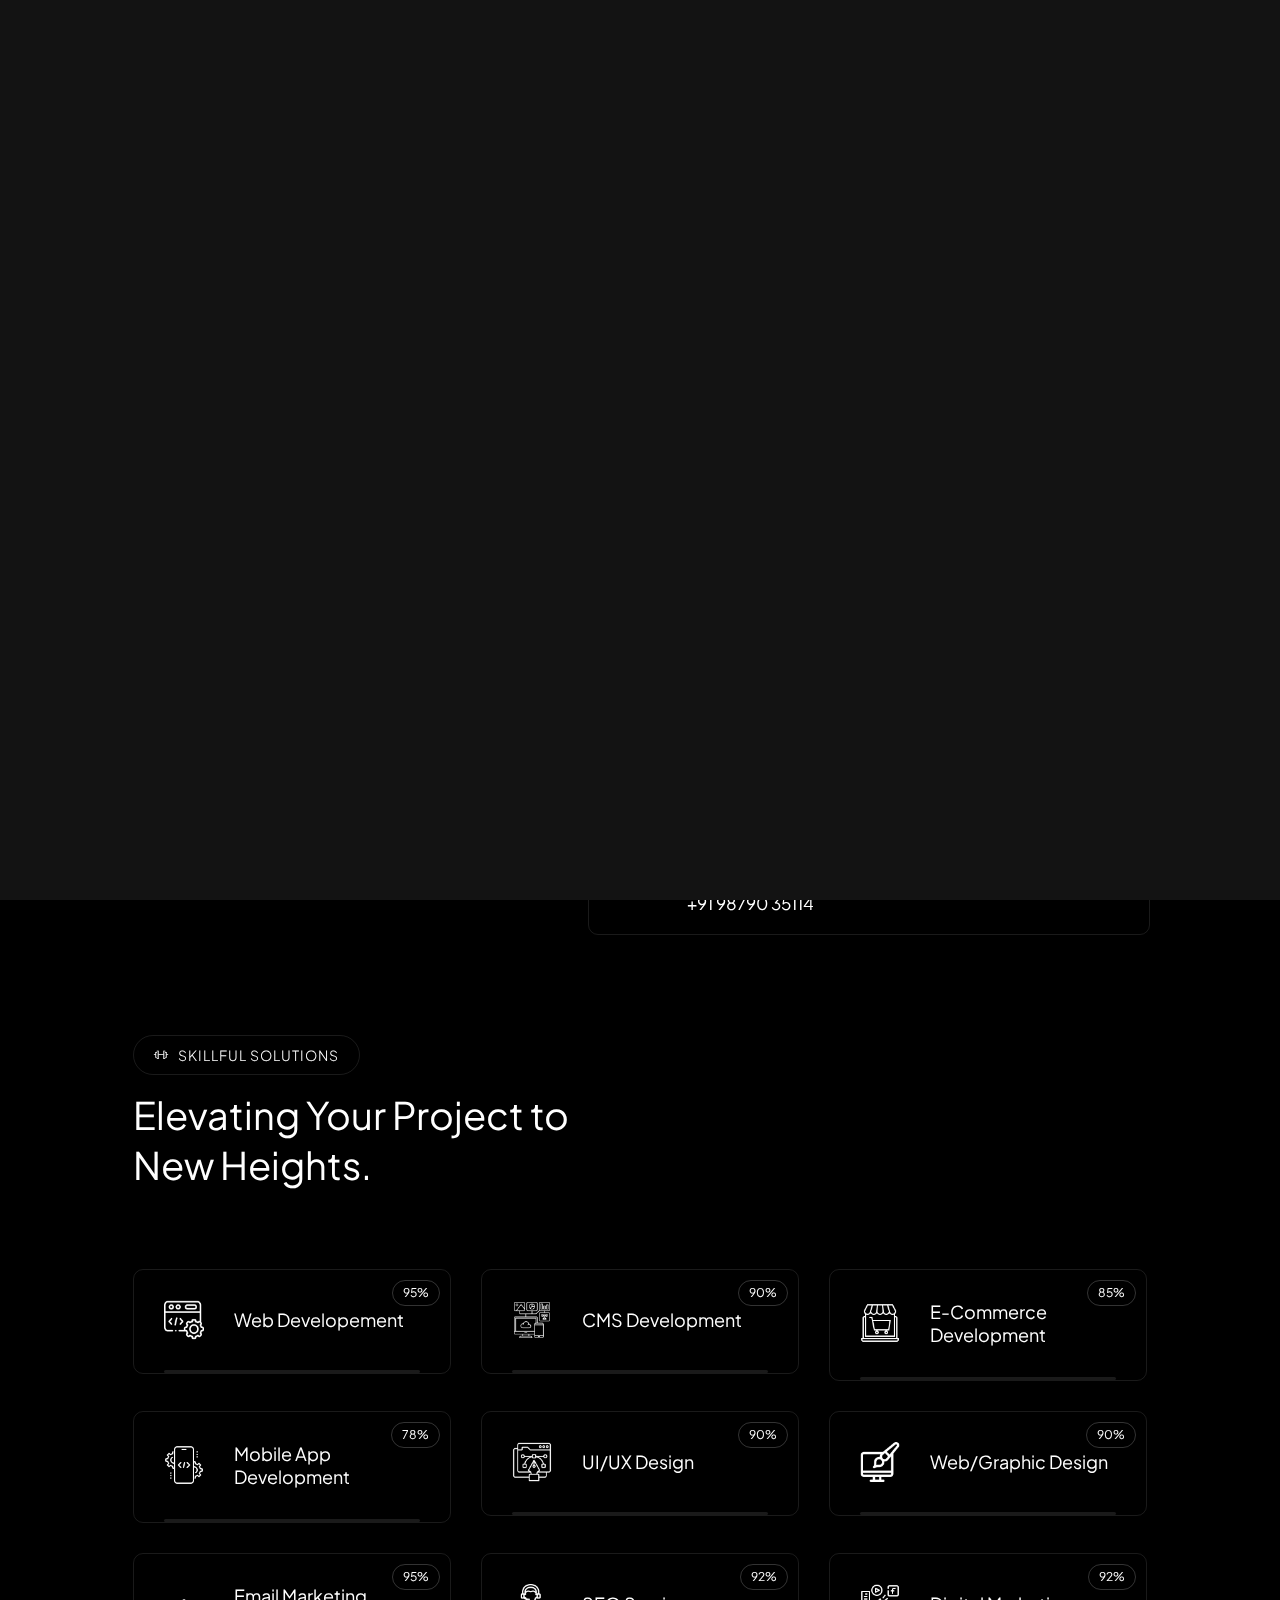
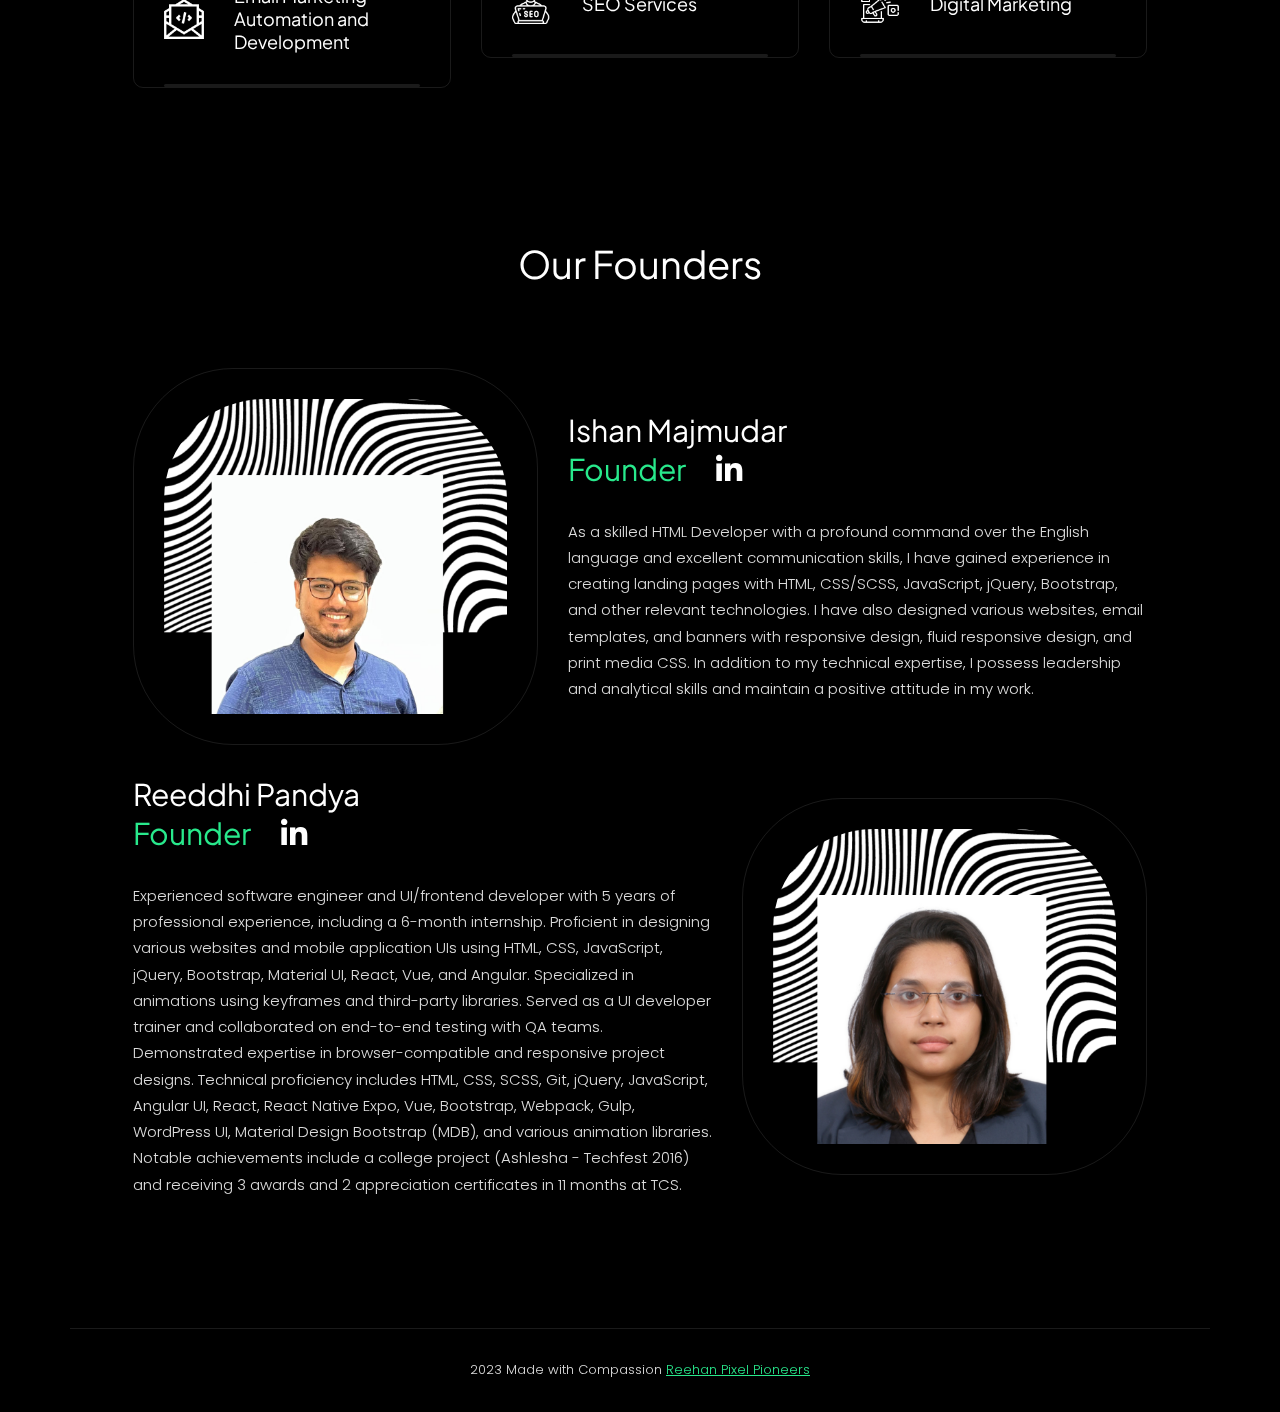
==== commit bcb31477: "final updates" ====
--- a/about.html
+++ b/about.html
@@ -3,6 +3,7 @@
 
 
 <!-- Mirrored from ui-themez.smartinnovates.net/items/Gilb/about.html by HTTrack Website Copier/3.x [XR&CO'2014], Wed, 08 Nov 2023 17:54:08 GMT -->
+
 <head>
 
     <!-- Metas -->
@@ -20,11 +21,8 @@
     <link rel="shortcut icon" href="assets/imgs/favicon.ico">
 
     <!-- Google Fonts -->
-    <link href="https://fonts.googleapis.com/css?family=Poppins:100,200,300,400,500,600,700,800,900&amp;display=swap"
-        rel="stylesheet">
-    <link
-        href="https://fonts.googleapis.com/css2?family=Plus+Jakarta+Sans:wght@200;300;400;500;600;700;800&amp;display=swap"
-        rel="stylesheet">
+    <link href="https://fonts.googleapis.com/css?family=Poppins:100,200,300,400,500,600,700,800,900&amp;display=swap" rel="stylesheet">
+    <link href="https://fonts.googleapis.com/css2?family=Plus+Jakarta+Sans:wght@200;300;400;500;600;700;800&amp;display=swap" rel="stylesheet">
 
     <!-- Plugins -->
     <link rel="stylesheet" href="assets/css/plugins.css">
@@ -82,22 +80,22 @@
         <div class="container position-re">
             <div class="row">
                 <div class="col-lg-3 col-6 order1">
-                    <div class="bord">
-                        <!-- Logo -->
-                        <a class="logo icon-img-70" href="#">
-                            <img src="assets/imgs/logo-light.png" alt="logo">
+                    <!-- Logo -->
+                    <a class="logo icon-img-200" href="index.html">
+                        <img src="assets/imgs/logo.png" alt="logo">
+                    </a>
+                    <!-- <div class="bord">
+                        <!-- Logo
+                        <a class="logo icon-img-200" href="#">
+                            <img src="assets/imgs/logo.png" alt="logo">
                         </a>
-                    </div>
+                    </div> -->
                 </div>
                 <div class="col-lg-6 order3">
                     <div class="bg">
                         <!-- navbar links -->
                         <div class="full-width">
                             <ul class="navbar-nav">
-                                <li class="nav-item">
-                                    <a class="nav-link" href="home.html"><span
-                                            class="rolling-text">Home</span></a>
-                                </li>
                                 <li class="nav-item">
                                     <a class="nav-link" href="about.html"><span
                                             class="rolling-text">About</span></a>
@@ -106,14 +104,14 @@
                                     <a class="nav-link" href="services.html"><span
                                             class="rolling-text">Services</span></a>
                                 </li>
-                                <li class="nav-item">
+                                <!-- <li class="nav-item">
                                     <a class="nav-link" href="portfolio.html"><span
                                             class="rolling-text">Portfolio</span></a>
-                                </li>
-                                <li class="nav-item">
+                                </li> -->
+                                <!-- <li class="nav-item">
                                     <a class="nav-link" href="blogs.html"><span
                                             class="rolling-text">Blog</span></a>
-                                </li>
+                                </li> -->
                                 <li class="nav-item">
                                     <a class="nav-link" href="contact.html"><span
                                             class="rolling-text">Contact</span></a>
@@ -126,13 +124,13 @@
                     <div class="bord d-flex justify-content-end">
                         <ul class="social d-flex rest">
                             <li>
-                                <a href="#0"><i class="fab fa-linkedin-in"></i></a>
+                                <a href="https://www.linkedin.com/in/reehan-pixel-pioneers-4056812a8/"><i class="fab fa-linkedin-in"></i></a>
                             </li>
                             <li>
-                                <a href="#0"><i class="fab fa-behance"></i></a>
+                                <a href="https://www.instagram.com/reehanpixel/"><i class="fab fa-instagram"></i></a>
                             </li>
                             <li>
-                                <a href="#0"><i class="fab fa-dribbble"></i></a>
+                                <a href="https://www.facebook.com/reehanpixel?mibextid=9R9pXO"><i class="fab fa-facebook"></i></a>
                             </li>
                         </ul>
                         <button class="navbar-toggler" type="button">
@@ -158,7 +156,7 @@
                     <div class="col-lg-5 valign">
                         <div class="profile-img">
                             <div class="img">
-                                <img src="assets/imgs/header/profile.jpg" alt="">
+                                <img src="assets/imgs/patterns/logo-only-circle-white.png" alt="">
                             </div>
                             <span class="icon">
                                 <img src="assets/imgs/header/icon1.png" alt="">
@@ -178,38 +176,47 @@
                         <div class="cont">
                             <div class="sub-title-icon d-flex align-items-center">
                                 <span class="icon pe-7s-gleam"></span>
-                                <h6>About Me</h6>
+                                <h6>About Us</h6>
                             </div>
                             <div class="text">
-                                <h4 class="mb-30">I'm <span class="main-color">Creative Director and UI-UX
-                                        Designer</span> from Sydney, Australia, working in web development and print
-                                    media.</h4>
-                                <p>I enjoy turning complex problems into simple, beautiful and intuitive designs. My aim
-                                    is to bring across your message and identity in the most creative way. I created web
-                                    design for many famous brand companies.</p>
+                                <h4 class="mb-30">Unlock Your <span class="main-color"> Online Potential</span> with our Innovative Solutions using AI..
+                                </h4>
+                                <p>At our startup business, we are committed to offering innovative products and services that are designed to meet the evolving needs of our clients. Our mission is to provide exceptional value while delivering measurable
+                                    results that enable our customers to achieve their business goals.</p>
 
                                 <div class="feat mt-30">
                                     <div class="row">
                                         <div class="col-sm-6">
                                             <div class="item mb-15">
-                                                <h6 class="sub-title ls1"><span class="fz-13 mr-10 main-color"><i
-                                                            class="fas fa-check"></i></span> Product Design</h6>
-                                            </div>
-                                            <div class="item sm-mb15">
-                                                <h6 class="sub-title ls1"><span class="fz-13 mr-10 main-color"><i
-                                                            class="fas fa-check"></i></span> Website Design</h6>
+                                                <h6 class="sub-title ls1"><span class="fz-13 mr-10 main-color"><i class="fas fa-check"></i></span> Web Development</h6>
+                                            </div>
+                                            <div class="item mb-15">
+                                                <h6 class="sub-title ls1"><span class="fz-13 mr-10 main-color"><i class="fas fa-check"></i></span> CMS Developement</h6>
+                                            </div>
+                                            <div class="item mb-15">
+                                                <h6 class="sub-title ls1"><span class="fz-13 mr-10 main-color"><i class="fas fa-check"></i></span> E-commerce Developement</h6>
                                             </div>
                                         </div>
                                         <div class="col-sm-6">
                                             <div class="item mb-15">
-                                                <h6 class="sub-title ls1"><span class="fz-13 mr-10 main-color"><i
-                                                            class="fas fa-check"></i></span> Website Development
-                                                </h6>
+                                                <h6 class="sub-title ls1"><span class="fz-13 mr-10 main-color"><i class="fas fa-check"></i></span> Email Marketing Automation</h6>
+                                            </div>
+                                            <div class="item mb-15">
+                                                <h6 class="sub-title ls1"><span class="fz-13 mr-10 main-color"><i class="fas fa-check"></i></span> SEO Services</h6>
                                             </div>
                                             <div class="item">
-                                                <h6 class="sub-title ls1"><span class="fz-13 mr-10 main-color"><i
-                                                            class="fas fa-check"></i></span> Design Retainer
-                                                </h6>
+                                                <h6 class="sub-title ls1"><span class="fz-13 mr-10 main-color"><i class="fas fa-check"></i></span> Digital Marketing</h6>
+                                            </div>
+                                        </div>
+                                        <div class="col-sm-12">
+                                            <div class="item mb-15">
+                                                <h6 class="sub-title ls1"><span class="fz-13 mr-10 main-color"><i class="fas fa-check"></i></span> Mobile App Development</h6>
+                                            </div>
+                                            <div class="item mb-15">
+                                                <h6 class="sub-title ls1"><span class="fz-13 mr-10 main-color"><i class="fas fa-check"></i></span> UI/UX Design</h6>
+                                            </div>
+                                            <div class="item mb-15">
+                                                <h6 class="sub-title ls1"><span class="fz-13 mr-10 main-color"><i class="fas fa-check"></i></span> Web/Graphic Design</h6>
                                             </div>
                                         </div>
                                     </div>
@@ -217,25 +224,28 @@
 
                                 <div class="info mt-50">
                                     <div class="row">
-                                        <div class="col-sm-6">
+                                        <div class="col-sm-12 mb-25">
                                             <div class="item d-flex align-items-center sm-mb30">
                                                 <div class="mr-15">
                                                     <span class="icon pe-7s-mail"></span>
                                                 </div>
                                                 <div>
                                                     <span class="opacity-7 mb-5">Email Us</span>
-                                                    <h6>Support@Gmail.com</h6>
+                                                    <h6>
+                                                        <a href="mailto:reehanpixelpioneers@gmail.com">reehanpixelpioneers@gmail.com</a>
+                                                    </h6>
                                                 </div>
                                             </div>
                                         </div>
-                                        <div class="col-sm-6">
+                                        <div class="col-sm-12">
                                             <div class="item d-flex align-items-center">
                                                 <div class="mr-15">
                                                     <span class="icon pe-7s-call"></span>
                                                 </div>
                                                 <div>
                                                     <span class="opacity-7 mb-5">Call Us</span>
-                                                    <h6>+1 840 841 25 69</h6>
+                                                    <h6><a href="tel:+91 9978981510">+91 99789 81510</a></h6>
+                                                    <h6><a href="tel:+91 9879035114">+91 98790 35114</a></h6>
                                                 </div>
                                             </div>
                                         </div>
@@ -261,9 +271,9 @@
                         <div class="col-lg-6">
                             <div class="sub-title-icon d-flex align-items-center">
                                 <span class="icon pe-7s-gym"></span>
-                                <h6>My Skills</h6>
-                            </div>
-                            <h3>My Advantages</h3>
+                                <h6>Skillful Solutions</h6>
+                            </div>
+                            <h3>Elevating Your Project to New Heights.</h3>
                         </div>
                     </div>
                 </div>
@@ -273,11 +283,11 @@
                             <div class="d-flex align-items-center mb-30">
                                 <div class="mr-30">
                                     <div class="img icon-img-40">
-                                        <img src="assets/imgs/resume/s1.png" alt="">
-                                    </div>
-                                </div>
-                                <div>
-                                    <h6 class="fz-18">UI / UX Design</h6>
+                                        <img src="assets/imgs/resume/web-development.png" alt="">
+                                    </div>
+                                </div>
+                                <div>
+                                    <h6 class="fz-18">Web Developement</h6>
                                 </div>
                             </div>
                             <div class="skill-progress">
@@ -291,11 +301,11 @@
                             <div class="d-flex align-items-center mb-30">
                                 <div class="mr-30">
                                     <div class="img icon-img-40">
-                                        <img src="assets/imgs/resume/s2.png" alt="">
-                                    </div>
-                                </div>
-                                <div>
-                                    <h6 class="fz-18">Development</h6>
+                                        <img src="assets/imgs/resume/cms-development.png" alt="">
+                                    </div>
+                                </div>
+                                <div>
+                                    <h6 class="fz-18">CMS Development</h6>
                                 </div>
                             </div>
                             <div class="skill-progress">
@@ -305,15 +315,15 @@
                         </div>
                     </div>
                     <div class="col-lg-4 col-md-6">
-                        <div class="item md-mb30">
-                            <div class="d-flex align-items-center mb-30">
-                                <div class="mr-30">
-                                    <div class="img icon-img-40">
-                                        <img src="assets/imgs/resume/s3.png" alt="">
-                                    </div>
-                                </div>
-                                <div>
-                                    <h6 class="fz-18">Graphic Design</h6>
+                        <div class="item mb-30">
+                            <div class="d-flex align-items-center mb-30">
+                                <div class="mr-30">
+                                    <div class="img icon-img-40">
+                                        <img src="assets/imgs/resume/ecommerce-development.png" alt="">
+                                    </div>
+                                </div>
+                                <div>
+                                    <h6 class="fz-18">E-Commerce Development</h6>
                                 </div>
                             </div>
                             <div class="skill-progress">
@@ -323,15 +333,15 @@
                         </div>
                     </div>
                     <div class="col-lg-4 col-md-6">
-                        <div class="item md-mb30">
-                            <div class="d-flex align-items-center mb-30">
-                                <div class="mr-30">
-                                    <div class="img icon-img-40">
-                                        <img src="assets/imgs/resume/s4.png" alt="">
-                                    </div>
-                                </div>
-                                <div>
-                                    <h6 class="fz-18">WordPress</h6>
+                        <div class="item mb-30">
+                            <div class="d-flex align-items-center mb-30">
+                                <div class="mr-30">
+                                    <div class="img icon-img-40">
+                                        <img src="assets/imgs/resume/mobile-development.png" alt="">
+                                    </div>
+                                </div>
+                                <div>
+                                    <h6 class="fz-18">Mobile App Development</h6>
                                 </div>
                             </div>
                             <div class="skill-progress">
@@ -341,21 +351,93 @@
                         </div>
                     </div>
                     <div class="col-lg-4 col-md-6">
-                        <div class="item">
-                            <div class="d-flex align-items-center mb-30">
-                                <div class="mr-30">
-                                    <div class="img icon-img-40">
-                                        <img src="assets/imgs/resume/s5.png" alt="">
-                                    </div>
-                                </div>
-                                <div>
-                                    <h6 class="fz-18">sketch</h6>
-                                </div>
-                            </div>
-                            <div class="skill-progress">
-                                <span class="progres" data-value="80%"></span>
-                            </div>
-                            <span class="value">80%</span>
+                        <div class="item mb-30">
+                            <div class="d-flex align-items-center mb-30">
+                                <div class="mr-30">
+                                    <div class="img icon-img-40">
+                                        <img src="assets/imgs/resume/ux-design.png" alt="">
+                                    </div>
+                                </div>
+                                <div>
+                                    <h6 class="fz-18">UI/UX Design</h6>
+                                </div>
+                            </div>
+                            <div class="skill-progress">
+                                <span class="progres" data-value="90%"></span>
+                            </div>
+                            <span class="value">90%</span>
+                        </div>
+                    </div>
+                    <div class="col-lg-4 col-md-6">
+                        <div class="item mb-30">
+                            <div class="d-flex align-items-center mb-30">
+                                <div class="mr-30">
+                                    <div class="img icon-img-40">
+                                        <img src="assets/imgs/resume/graphic-design.png" alt="">
+                                    </div>
+                                </div>
+                                <div>
+                                    <h6 class="fz-18">Web/Graphic Design</h6>
+                                </div>
+                            </div>
+                            <div class="skill-progress">
+                                <span class="progres" data-value="90%"></span>
+                            </div>
+                            <span class="value">90%</span>
+                        </div>
+                    </div>
+                    <div class="col-lg-4 col-md-6">
+                        <div class="item mb-30">
+                            <div class="d-flex align-items-center mb-30">
+                                <div class="mr-30">
+                                    <div class="img icon-img-40">
+                                        <img src="assets/imgs/resume/email-developement.png" alt="">
+                                    </div>
+                                </div>
+                                <div>
+                                    <h6 class="fz-18">Email Marketing Automation and Development</h6>
+                                </div>
+                            </div>
+                            <div class="skill-progress">
+                                <span class="progres" data-value="95%"></span>
+                            </div>
+                            <span class="value">95%</span>
+                        </div>
+                    </div>
+                    <div class="col-lg-4 col-md-6">
+                        <div class="item mb-30">
+                            <div class="d-flex align-items-center mb-30">
+                                <div class="mr-30">
+                                    <div class="img icon-img-40">
+                                        <img src="assets/imgs/resume/seo-services.png" alt="">
+                                    </div>
+                                </div>
+                                <div>
+                                    <h6 class="fz-18">SEO Services</h6>
+                                </div>
+                            </div>
+                            <div class="skill-progress">
+                                <span class="progres" data-value="92%"></span>
+                            </div>
+                            <span class="value">92%</span>
+                        </div>
+                    </div>
+                    <div class="col-lg-4 col-md-6">
+                        <div class="item mb-30">
+                            <div class="d-flex align-items-center mb-30">
+                                <div class="mr-30">
+                                    <div class="img icon-img-40">
+                                        <img src="assets/imgs/resume/digital-marketing.png" alt="">
+                                    </div>
+                                </div>
+                                <div>
+                                    <h6 class="fz-18">Digital Marketing</h6>
+                                </div>
+                            </div>
+                            <div class="skill-progress">
+                                <span class="progres" data-value="92%"></span>
+                            </div>
+                            <span class="value">92%</span>
                         </div>
                     </div>
                 </div>
@@ -368,35 +450,32 @@
 
         <!-- ==================== Start Resume ==================== -->
 
-        <section class="resume section-padding pt-0">
+        <section class="resume section-padding pt-0 about">
             <div class="container with-pad">
                 <div class="sec-head mb-80">
                     <div class="row justify-content-center">
                         <div class="col-lg-6 text-center">
                             <div class="d-inline-block">
-                                <div class="sub-title-icon d-flex align-items-center">
+                                <!-- <div class="sub-title-icon d-flex align-items-center">
                                     <span class="icon pe-7s-note2"></span>
-                                    <h6>My Resume</h6>
-                                </div>
-                            </div>
-                            <h3>Education & Experience</h3>
-                        </div>
-                    </div>
-                </div>
-
-                <div>
+                                    <h6>Our Founders</h6>
+                                </div> -->
+                            </div>
+                            <h3>Our Founders</h3>
+                        </div>
+                    </div>
+                </div>
+
+                <!-- <div>
                     <div class="resume-swiper" data-carousel="swiper" data-space="50" data-speed="1000">
-                        <div id="content-carousel-container-unq-resume" class="swiper-container"
-                            data-swiper="container">
+                        <div id="content-carousel-container-unq-resume" class="swiper-container" data-swiper="container">
                             <div class="swiper-wrapper">
                                 <div class="swiper-slide">
                                     <div class="item text-center">
                                         <h6 class="main-color date fz-15 mb-60">2021 - Present</h6>
                                         <h5>Framer Designer & Developer</h5>
                                         <span class="opacity-8 fw-500 mt-10">[ at Ui-Themez ]</span>
-                                        <p class="fz-13 mt-15">Crafting captivating digital experiences that put users
-                                            at the heart of the design. Elevate your product to increased user
-                                            satisfaction and loyalty.</p>
+                                        <p class="fz-13 mt-15">Crafting captivating digital experiences that put users at the heart of the design. Elevate your product to increased user satisfaction and loyalty.</p>
                                     </div>
                                 </div>
                                 <div class="swiper-slide">
@@ -404,9 +483,7 @@
                                         <h6 class="main-color date fz-15 mb-60">2018 - 2020</h6>
                                         <h5>Front-End WordPress Developer</h5>
                                         <span class="opacity-8 fw-500 mt-10">[ at Ui-Themez ]</span>
-                                        <p class="fz-13 mt-15">Crafting captivating digital experiences that put users
-                                            at the heart of the design. Elevate your product to increased user
-                                            satisfaction and loyalty.</p>
+                                        <p class="fz-13 mt-15">Crafting captivating digital experiences that put users at the heart of the design. Elevate your product to increased user satisfaction and loyalty.</p>
                                     </div>
                                 </div>
                                 <div class="swiper-slide">
@@ -414,9 +491,7 @@
                                         <h6 class="main-color date fz-15 mb-60">2015 - 2017</h6>
                                         <h5>Web Designer</h5>
                                         <span class="opacity-8 fw-500 mt-10">[ at Envato Market ]</span>
-                                        <p class="fz-13 mt-15">Crafting captivating digital experiences that put users
-                                            at the heart of the design. Elevate your product to increased user
-                                            satisfaction and loyalty.</p>
+                                        <p class="fz-13 mt-15">Crafting captivating digital experiences that put users at the heart of the design. Elevate your product to increased user satisfaction and loyalty.</p>
                                     </div>
                                 </div>
                                 <div class="swiper-slide">
@@ -424,13 +499,74 @@
                                         <h6 class="main-color date fz-15 mb-60">2010 - 2014</h6>
                                         <h5>Bachelor's Degree in Design</h5>
                                         <span class="opacity-8 fw-500 mt-10">[ US RMIT University ]</span>
-                                        <p class="fz-13 mt-15">Crafting captivating digital experiences that put users
-                                            at the heart of the design. Elevate your product to increased user
-                                            satisfaction and loyalty.</p>
+                                        <p class="fz-13 mt-15">Crafting captivating digital experiences that put users at the heart of the design. Elevate your product to increased user satisfaction and loyalty.</p>
                                     </div>
                                 </div>
                             </div>
                             <div class="swiper-pagination"></div>
+                        </div>
+                    </div>
+                </div> -->
+
+                <div class="row about align-items-center mb-30">
+                    <div class="col-md-5">
+                        <div class="profile-img">
+                            <div class="img">
+                                <img src="assets/imgs/header/ishan-img.jpg" alt="">
+                            </div>
+                            <!-- <span class="icon">
+                                <img src="assets/imgs/header/icon1.png" alt="">
+                            </span>
+                            <span class="icon">
+                                <img src="assets/imgs/header/icon2.png" alt="">
+                            </span>
+                            <span class="icon">
+                                <img src="assets/imgs/header/icon3.png" alt="">
+                            </span>
+                            <span class="icon">
+                                <img src="assets/imgs/header/icon4.png" alt="">
+                            </span> -->
+                        </div>
+                    </div>
+                    <div class="col-md-7">
+                        <div class="text">
+                            <h4 class="mb-30">Ishan Majmudar <br><span class="main-color">Founder</span> &nbsp; &nbsp;&nbsp;&nbsp;<a href="www.linkedin.com/in/ishan-majmudar-60912a110"><i class="fab fa-linkedin-in"></i></a>
+                            </h4>
+                            <p>As a skilled HTML Developer with a profound command over the English language and excellent communication skills, I have gained experience in creating landing pages with HTML, CSS/SCSS, JavaScript, jQuery, Bootstrap, and other
+                                relevant technologies. I have also designed various websites, email templates, and banners with responsive design, fluid responsive design, and print media CSS. In addition to my technical expertise, I possess leadership
+                                and analytical skills and maintain a positive attitude in my work.</p>
+                        </div>
+                    </div>
+                </div>
+                <div class="row about align-items-center mb-30">
+                    <div class="col-md-7">
+                        <div class="text">
+                            <h4 class="mb-30">Reeddhi Pandya <br><span class="main-color">Founder</span> &nbsp; &nbsp;&nbsp;&nbsp;<a href="www.linkedin.com/in/reeddhi-pandya-222475207"><i class="fab fa-linkedin-in"></i></a>
+                            </h4>
+                            <p>Experienced software engineer and UI/frontend developer with 5 years of professional experience, including a 6-month internship. Proficient in designing various websites and mobile application UIs using HTML, CSS, JavaScript,
+                                jQuery, Bootstrap, Material UI, React, Vue, and Angular. Specialized in animations using keyframes and third-party libraries. Served as a UI developer trainer and collaborated on end-to-end testing with QA teams. Demonstrated
+                                expertise in browser-compatible and responsive project designs. Technical proficiency includes HTML, CSS, SCSS, Git, jQuery, JavaScript, Angular UI, React, React Native Expo, Vue, Bootstrap, Webpack, Gulp, WordPress UI,
+                                Material Design Bootstrap (MDB), and various animation libraries. Notable achievements include a college project (Ashlesha - Techfest 2016) and receiving 3 awards and 2 appreciation certificates in 11 months at TCS.</p>
+                        </div>
+
+                    </div>
+                    <div class="col-md-5">
+                        <div class="profile-img">
+                            <div class="img">
+                                <img src="assets/imgs/header/reeddhi-img.jpg" alt="">
+                            </div>
+                            <!-- <span class="icon">
+                                <img src="assets/imgs/header/icon1.png" alt="">
+                            </span>
+                            <span class="icon">
+                                <img src="assets/imgs/header/icon2.png" alt="">
+                            </span>
+                            <span class="icon">
+                                <img src="assets/imgs/header/icon3.png" alt="">
+                            </span>
+                            <span class="icon">
+                                <img src="assets/imgs/header/icon4.png" alt="">
+                            </span> -->
                         </div>
                     </div>
                 </div>
@@ -450,9 +586,7 @@
             <div class="row">
                 <div class="col-12">
                     <div class="text-center">
-                        <p class="fz-13">© 2023 Gilb is Proudly Powered by <span class="underline main-color"><a
-                                    href="https://themeforest.net/user/ui-themez" target="_blank">Ui-ThemeZ</a></span>
-                        </p>
+                        <p class="fz-13">2023 Made with Compassion <span class="underline main-color"><a href="#" target="_blank">Reehan Pixel Pioneers</a></span></p>
                     </div>
                 </div>
             </div>
@@ -484,4 +618,5 @@
 
 
 <!-- Mirrored from ui-themez.smartinnovates.net/items/Gilb/about.html by HTTrack Website Copier/3.x [XR&CO'2014], Wed, 08 Nov 2023 17:54:10 GMT -->
+
 </html>--- a/assets/css/style.css
+++ b/assets/css/style.css
@@ -1,6063 +1,1305 @@
 @charset "UTF-8";
-/*-----------------------------------------------------------------------------------
-
-    Theme Name: Gilb
-    Theme URI: http://
-    Description: Creative Personal & Portfolio
-    Author: UI-ThemeZ
-    Author URI: http://themeforest.net/user/UI-ThemeZ
-    Version: 1.0
-
------------------------------------------------------------------------------------*/
-/************ TABLE OF CONTENTS ***************
-
-  01. variables
-  02. mixin CSS START
-  03. animation CSS START
-  04. theme-dark CSS START
-  05. typography CSS START
-  06. buttons CSS START
-  07. cursor CSS START
-  08. extra CSS START
-  09. preloader CSS START
-  10. overlay CSS START
-  11. menu CSS START
-  12. modal CSS START
-  13. title CSS START
-  14. about CSS START
-  15. awards CSS START
-  16. blog CSS START
-  17. brand CSS START
-  18. resume CSS START
-  19. counter CSS START
-  20. features START
-  21. header CSS START
-  22. hero CSS START
-  23. portfolio CSS START
-  24. price CSS START
-  25. process CSS START
-  26. services CSS START
-  27. slider CSS START
-  28. team CSS START
-  29. testimonials CSS START
-  30. contact CSS START
-  31. footer CSS START
-  32. helper CSS START
-  33. responsive CSS START
-**********************************************/
+
 /* Variables f0c94a 
 -----------------------------------------------------------------*/
+
 :root {
-  --maincolor: #28e98c;
-}
+    --maincolor: #28e98c;
+}
+
 
 /* Typography
 -----------------------------------------------------------------*/
-* {
-  margin: 0;
-  padding: 0;
-  -webkit-box-sizing: border-box;
-  box-sizing: border-box;
-  outline: none;
-  list-style: none;
-}
-
-body {
-  color: #fff;
-  background-color: #0c0c0c;
-  font-size: 14px;
-  font-family: 'Poppins', sans-serif;
-  font-family: 'Plus Jakarta Sans', sans-serif;
-  font-weight: 400;
-  overflow-x: hidden !important;
-  position: relative;
-}
-
-body:before {
-  content: '';
-  position: absolute;
-  top: 0;
-  left: 0;
-  right: 0;
-  bottom: 0;
-  background-image: url(../imgs/patterns/noise1.png);
-  background-size: auto;
-  background-repeat: repeat;
-  border-radius: 30px 0 0 30px;
-  pointer-events: none;
-  opacity: 0;
-  z-index: -1;
-}
-
-.lines {
-  position: fixed;
-  top: 0;
-  left: 0;
-  width: 100%;
-  height: 100vh;
-  display: -webkit-box;
-  display: -ms-flexbox;
-  display: flex;
-  z-index: -1;
-  pointer-events: none;
-}
-
-.lines span {
-  height: 100%;
-  width: 10%;
-  margin: 0 5%;
-  border-right: 1px solid rgba(255, 255, 255, 0.05);
-  border-left: 1px dashed rgba(255, 255, 255, 0.05);
-}
-
-.container.with-pad {
-  padding: 0 60px;
-}
-
-.row.sm-marg {
-  margin-left: -7px;
-  margin-right: -7px;
-}
-
-.row.sm-marg > * {
-  padding-left: 7px;
-  padding-right: 7px;
-}
-
-.row.md-marg {
-  margin-left: -25px;
-  margin-right: -25px;
-}
-
-.row.md-marg > * {
-  padding-left: 25px;
-  padding-right: 25px;
-}
-
-.row.lg-marg {
-  margin-left: -40px;
-  margin-right: -40px;
-}
-
-.row.lg-marg > * {
-  padding-left: 40px;
-  padding-right: 40px;
-}
-
-.row.xlg-marg {
-  margin-left: -50px;
-  margin-right: -50px;
-}
-
-.row.xlg-marg > * {
-  padding-left: 50px;
-  padding-right: 50px;
-}
-
-.to-out .swiper-container {
-  overflow: visible;
-  -webkit-clip-path: inset(-100vw -100vw -100vw 0);
-  clip-path: inset(-100vw -100vw -100vw 0);
-}
-
-h1, h2, h3, h4, h5, h6 {
-  font-weight: 400;
-  line-height: 1.3;
-  margin: 0;
-}
-
-h1 {
-  font-size: 55px;
-}
-
-h2 {
-  font-size: 45px;
-}
-
-h3 {
-  font-size: 38px;
-}
-
-h4 {
-  font-size: 30px;
-}
-
-h5 {
-  font-size: 24px;
-}
-
-h6 {
-  font-size: 17px;
-}
-
-p {
-  line-height: 1.75;
-  font-size: 15px;
-  font-weight: 300;
-  font-family: 'Poppins', sans-serif;
-  color: #ddd;
-  margin: 0;
-}
-
-a, a:hover {
-  color: inherit;
-}
-
-span {
-  display: inline-block;
-}
-
-a {
-  display: inline-block;
-  text-decoration: none;
-}
-
-a:hover {
-  text-decoration: none;
-}
-
-figure {
-  margin: 0;
-}
-
-.row > * {
-  padding-left: 15px;
-  padding-right: 15px;
-  margin-top: 0;
-}
-
-.btn:hover, .btn:focus, .btn:active {
-  outline: none;
-  -webkit-box-shadow: none;
-  box-shadow: none;
-}
-
-.main-color {
-  color: var(--maincolor) !important;
-}
-
-.main-colorbg {
-  background-color: var(--maincolor);
-}
-
-.main-bg {
-  background-color: #1d1d1d;
-}
-
-.sub-bg {
-  background: #181818;
-  background: -webkit-linear-gradient(230deg, rgba(255, 255, 255, 0.05), rgba(255, 255, 255, 0.005));
-  background: -o-linear-gradient(230deg, rgba(255, 255, 255, 0.05), rgba(255, 255, 255, 0.005));
-  background: linear-gradient(-140deg, rgba(255, 255, 255, 0.05), rgba(255, 255, 255, 0.005));
-}
-
-.in-box {
-  width: calc(100% - 80px);
-  margin: auto;
-}
-
-img {
-  width: 100%;
-  height: auto;
-}
-
-.numb {
-  font-family: 'Space Grotesk', sans-serif;
-}
+
+*{margin:0;padding:0;-webkit-box-sizing:border-box;box-sizing:border-box;outline:none;list-style:none}
+body{color:#fff;background-color:#000;font-size:14px;font-family:'Poppins',sans-serif;font-family:'Plus Jakarta Sans',sans-serif;font-weight:400;overflow-x:hidden!important;position:relative}
+body:before{content:'';position:absolute;top:0;left:0;right:0;bottom:0;background-image:url(../imgs/patterns/noise1.png);background-size:auto;background-repeat:repeat;border-radius:30px 0 0 30px;pointer-events:none;opacity:0;z-index:-1}
+.lines{position:fixed;top:0;left:0;width:100%;height:100vh;display:-webkit-box;display:-ms-flexbox;display:flex;z-index:-1;pointer-events:none}
+.lines span{height:100%;width:10%;margin:0 5%;border-right:1px solid rgba(255,255,255,0.05);border-left:1px dashed rgba(255,255,255,0.05)}
+.container.with-pad{padding:0 60px}
+.row.sm-marg{margin-left:-7px;margin-right:-7px}
+.row.sm-marg>*{padding-left:7px;padding-right:7px}
+.row.md-marg{margin-left:-25px;margin-right:-25px}
+.row.md-marg>*{padding-left:25px;padding-right:25px}
+.row.lg-marg{margin-left:-40px;margin-right:-40px}
+.row.lg-marg>*{padding-left:40px;padding-right:40px}
+.row.xlg-marg{margin-left:-50px;margin-right:-50px}
+.row.xlg-marg>*{padding-left:50px;padding-right:50px}
+.to-out .swiper-container{overflow:visible;-webkit-clip-path:inset(-100vw -100vw -100vw 0);clip-path:inset(-100vw -100vw -100vw 0)}
+h1,h2,h3,h4,h5,h6{font-weight:400;line-height:1.3;margin:0}
+h1{font-size:55px}
+h2{font-size:45px}
+h3{font-size:38px}
+h4{font-size:30px}
+h5{font-size:24px}
+h6{font-size:17px}
+p{line-height:1.75;font-size:15px;font-weight:300;font-family:'Poppins',sans-serif;color:#ddd;margin:0}
+a,a:hover{color:inherit}
+span{display:inline-block}
+a{display:inline-block;text-decoration:none}
+a:hover{text-decoration:none}
+figure{margin:0}
+.row>*{padding-left:15px;padding-right:15px;margin-top:0}
+.btn:hover,.btn:focus,.btn:active{outline:none;-webkit-box-shadow:none;box-shadow:none}
+.main-color{color:var(--maincolor)!important}
+.main-colorbg{background-color:var(--maincolor)}
+.main-bg{background-color:#1d1d1d}
+.sub-bg{background:#181818;background:-webkit-linear-gradient(230deg,rgba(255,255,255,0.05),rgba(255,255,255,0.005));background:-o-linear-gradient(230deg,rgba(255,255,255,0.05),rgba(255,255,255,0.005));background:linear-gradient(-140deg,rgba(255,255,255,0.05),rgba(255,255,255,0.005))}
+.in-box{width:calc(100% - 80px);margin:auto}
+img{width:100%;height:auto}
+.numb{font-family:'Space Grotesk',sans-serif}
+
 
 /* Buttons
 -----------------------------------------------------------------*/
-.contact-fixed-butn {
-  position: fixed;
-  left: -20px;
-  bottom: 120px;
-  -webkit-transform: rotate(90deg) translateY(50%);
-  -ms-transform: rotate(90deg) translateY(50%);
-  transform: rotate(90deg) translateY(50%);
-}
-
-.contact-fixed-butn .butn {
-  border-radius: 5px 5px 0 0;
-}
-
-.butn-presv {
-  -webkit-perspective: 500px;
-  perspective: 500px;
-}
-
-.butn-presv .skew {
-  -webkit-transform: rotateX(20deg);
-  transform: rotateX(20deg);
-}
-
-.butn-presv .skew:hover {
-  -webkit-transform: rotateX(0deg);
-  transform: rotateX(0deg);
-}
-
-.butn {
-  border: 1px solid transparent;
-}
-
-.butn.butn-md {
-  padding: 14px 35px;
-}
-
-.butn.butn-sm {
-  padding: 13px 30px;
-  font-size: 13px;
-}
-
-.butn.butn-full {
-  width: 100%;
-  padding: 15px 25px;
-  text-align: center;
-}
-
-.butn.butn-bord {
-  border-color: #fff;
-  background: transparent;
-  color: #fff;
-  -webkit-transition: all .4s;
-  -o-transition: all .4s;
-  transition: all .4s;
-}
-
-.butn.butn-bord:hover {
-  background: #fff;
-  color: #000;
-}
-
-.butn.butn-bord:hover span {
-  color: #000;
-}
-
-.butn.butn-bg {
-  -webkit-transition: all .4s;
-  -o-transition: all .4s;
-  transition: all .4s;
-}
-
-.butn.butn-bg:hover {
-  background: transparent !important;
-  border-color: #fff;
-  color: #fff !important;
-}
-
-.butn.butn-bg:hover .text-dark {
-  color: #fff !important;
-}
-
-.butn.hover-color:hover {
-  background: var(--maincolor);
-  border-color: var(--maincolor);
-}
-
-.butn.hover-color:hover img {
-  -webkit-filter: invert(1);
-  filter: invert(1);
-}
-
-.butn .icon-img {
-  width: 15px;
-}
-
-.butn .rolling-text {
-  margin-bottom: -5px;
-}
-
-.go-more .arrow-right {
-  display: inline-block;
-  width: 18px;
-  height: 18px;
-  stroke: #fff;
-  fill: #fff;
-  -webkit-transform: rotate(-45deg);
-  -ms-transform: rotate(-45deg);
-  transform: rotate(-45deg);
-  margin-left: 15px;
-}
+
+.contact-fixed-butn{position:fixed;left:-20px;bottom:120px;-webkit-transform:rotate(90deg) translateY(50%);-ms-transform:rotate(90deg) translateY(50%);transform:rotate(90deg) translateY(50%)}
+.contact-fixed-butn .butn{border-radius:5px 5px 0 0}
+.butn-presv{-webkit-perspective:500px;perspective:500px}
+.butn-presv .skew{-webkit-transform:rotateX(20deg);transform:rotateX(20deg)}
+.butn-presv .skew:hover{-webkit-transform:rotateX(0deg);transform:rotateX(0deg)}
+.butn{border:1px solid transparent}
+.butn.butn-md{padding:14px 35px}
+.butn.butn-sm{padding:13px 30px;font-size:13px}
+.butn.butn-full{width:100%;padding:15px 25px;text-align:center}
+.butn.butn-bord{border-color:#fff;background:transparent;color:#fff;-webkit-transition:all .4s;-o-transition:all .4s;transition:all .4s}
+.butn.butn-bord:hover{background:#fff;color:#000}
+.butn.butn-bord:hover span{color:#000}
+.butn.butn-bg{-webkit-transition:all .4s;-o-transition:all .4s;transition:all .4s}
+.butn.butn-bg:hover{background:transparent!important;border-color:#fff;color:#fff!important}
+.butn.butn-bg:hover .text-dark{color:#fff!important}
+.butn.hover-color:hover{background:var(--maincolor);border-color:var(--maincolor)}
+.butn.hover-color:hover img{-webkit-filter:invert(1);filter:invert(1)}
+.butn .icon-img{width:15px}
+.butn .rolling-text{margin-bottom:-5px}
+.go-more .arrow-right{display:inline-block;width:18px;height:18px;stroke:#fff;fill:#fff;-webkit-transform:rotate(-45deg);-ms-transform:rotate(-45deg);transform:rotate(-45deg);margin-left:15px}
+
 
 /* Cursor
 -----------------------------------------------------------------*/
-.hover-this .hover-anim {
-  pointer-events: none;
-  -webkit-transition: -webkit-transform 0.2s linear;
-  transition: -webkit-transform 0.2s linear;
-  -o-transition: transform 0.2s linear;
-  transition: transform 0.2s linear;
-  transition: transform 0.2s linear, -webkit-transform 0.2s linear;
-}
-
-.cursor {
-  pointer-events: none;
-  position: fixed;
-  padding: 0.3rem;
-  margin-left: -3px;
-  margin-top: -2px;
-  background-color: #fff;
-  border-radius: 50%;
-  mix-blend-mode: difference;
-  -webkit-transition: opacity 0.4s ease, -webkit-transform 0.3s ease;
-  transition: opacity 0.4s ease, -webkit-transform 0.3s ease;
-  -o-transition: transform 0.3s ease, opacity 0.4s ease;
-  transition: transform 0.3s ease, opacity 0.4s ease;
-  transition: transform 0.3s ease, opacity 0.4s ease, -webkit-transform 0.3s ease;
-  z-index: 99999;
-}
-
-.cursor-active {
-  -webkit-transform: translate(-50%, -50%) scale(8);
-  -ms-transform: translate(-50%, -50%) scale(8);
-  transform: translate(-50%, -50%) scale(8);
-  opacity: .1;
-}
-
-.rolling-text {
-  display: inline-block;
-  overflow: hidden;
-  line-height: 50px;
-  height: 50px;
-}
-
-.rolling-text.butn {
-  padding: 0 35px;
-}
-
-.social-text .rolling-text {
-  line-height: 30px;
-  height: 30px;
-}
-
-.rolling-text:hover .letter,
-.rolling-text.play .letter {
-  -webkit-transform: translateY(-100%);
-  -ms-transform: translateY(-100%);
-  transform: translateY(-100%);
-}
-
-.rolling-text .letter {
-  display: inline-block;
-  -webkit-transition: -webkit-transform 0.5s cubic-bezier(0.76, 0, 0.24, 1);
-  transition: -webkit-transform 0.5s cubic-bezier(0.76, 0, 0.24, 1);
-  -o-transition: transform 0.5s cubic-bezier(0.76, 0, 0.24, 1);
-  transition: transform 0.5s cubic-bezier(0.76, 0, 0.24, 1);
-  transition: transform 0.5s cubic-bezier(0.76, 0, 0.24, 1), -webkit-transform 0.5s cubic-bezier(0.76, 0, 0.24, 1);
-}
-
-.letter:nth-child(1) {
-  -webkit-transition-delay: 0s;
-  -o-transition-delay: 0s;
-  transition-delay: 0s;
-}
-
-.letter:nth-child(2) {
-  -webkit-transition-delay: 0.015s;
-  -o-transition-delay: 0.015s;
-  transition-delay: 0.015s;
-}
-
-.letter:nth-child(3) {
-  -webkit-transition-delay: 0.03s;
-  -o-transition-delay: 0.03s;
-  transition-delay: 0.03s;
-}
-
-.letter:nth-child(4) {
-  -webkit-transition-delay: 0.045s;
-  -o-transition-delay: 0.045s;
-  transition-delay: 0.045s;
-}
-
-.letter:nth-child(5) {
-  -webkit-transition-delay: 0.06s;
-  -o-transition-delay: 0.06s;
-  transition-delay: 0.06s;
-}
-
-.letter:nth-child(6) {
-  -webkit-transition-delay: 0.075s;
-  -o-transition-delay: 0.075s;
-  transition-delay: 0.075s;
-}
-
-.letter:nth-child(7) {
-  -webkit-transition-delay: 0.09s;
-  -o-transition-delay: 0.09s;
-  transition-delay: 0.09s;
-}
-
-.letter:nth-child(8) {
-  -webkit-transition-delay: 0.105s;
-  -o-transition-delay: 0.105s;
-  transition-delay: 0.105s;
-}
-
-.letter:nth-child(9) {
-  -webkit-transition-delay: 0.12s;
-  -o-transition-delay: 0.12s;
-  transition-delay: 0.12s;
-}
-
-.letter:nth-child(10) {
-  -webkit-transition-delay: 0.135s;
-  -o-transition-delay: 0.135s;
-  transition-delay: 0.135s;
-}
-
-.letter:nth-child(11) {
-  -webkit-transition-delay: 0.15s;
-  -o-transition-delay: 0.15s;
-  transition-delay: 0.15s;
-}
-
-.letter:nth-child(12) {
-  -webkit-transition-delay: 0.165s;
-  -o-transition-delay: 0.165s;
-  transition-delay: 0.165s;
-}
-
-.letter:nth-child(13) {
-  -webkit-transition-delay: 0.18s;
-  -o-transition-delay: 0.18s;
-  transition-delay: 0.18s;
-}
-
-.letter:nth-child(14) {
-  -webkit-transition-delay: 0.195s;
-  -o-transition-delay: 0.195s;
-  transition-delay: 0.195s;
-}
-
-.letter:nth-child(15) {
-  -webkit-transition-delay: 0.21s;
-  -o-transition-delay: 0.21s;
-  transition-delay: 0.21s;
-}
-
-.letter:nth-child(16) {
-  -webkit-transition-delay: 0.225s;
-  -o-transition-delay: 0.225s;
-  transition-delay: 0.225s;
-}
-
-.letter:nth-child(17) {
-  -webkit-transition-delay: 0.24s;
-  -o-transition-delay: 0.24s;
-  transition-delay: 0.24s;
-}
-
-.letter:nth-child(18) {
-  -webkit-transition-delay: 0.255s;
-  -o-transition-delay: 0.255s;
-  transition-delay: 0.255s;
-}
-
-.letter:nth-child(19) {
-  -webkit-transition-delay: 0.27s;
-  -o-transition-delay: 0.27s;
-  transition-delay: 0.27s;
-}
-
-.letter:nth-child(20) {
-  -webkit-transition-delay: 0.285s;
-  -o-transition-delay: 0.285s;
-  transition-delay: 0.285s;
-}
-
-.letter:nth-child(21) {
-  -webkit-transition-delay: 0.3s;
-  -o-transition-delay: 0.3s;
-  transition-delay: 0.3s;
-}
-
-.progress-wrap {
-  position: fixed;
-  bottom: 30px;
-  right: 30px;
-  height: 44px;
-  width: 44px;
-  cursor: pointer;
-  display: block;
-  border-radius: 50px;
-  z-index: 100;
-  opacity: 0;
-  visibility: hidden;
-  -webkit-transform: translateY(20px);
-  -ms-transform: translateY(20px);
-  transform: translateY(20px);
-  -webkit-transition: all 400ms linear;
-  -o-transition: all 400ms linear;
-  transition: all 400ms linear;
-  mix-blend-mode: difference;
-}
-
-.progress-wrap.active-progress {
-  opacity: 1;
-  visibility: visible;
-  -webkit-transform: translateY(0);
-  -ms-transform: translateY(0);
-  transform: translateY(0);
-}
-
-.progress-wrap::after {
-  position: absolute;
-  font-family: 'Font Awesome 5 Free';
-  content: '\f077';
-  text-align: center;
-  line-height: 44px;
-  font-size: 13px;
-  font-weight: 900;
-  color: #fff;
-  left: 0;
-  top: 0;
-  height: 44px;
-  width: 44px;
-  cursor: pointer;
-  display: block;
-  z-index: 1;
-  -webkit-transition: all 400ms linear;
-  -o-transition: all 400ms linear;
-  transition: all 400ms linear;
-}
-
-.progress-wrap svg path {
-  fill: none;
-}
-
-.progress-wrap svg.progress-circle path {
-  stroke: #fff;
-  stroke-width: 4;
-  -webkit-box-sizing: border-box;
-  box-sizing: border-box;
-  -webkit-transition: all 400ms linear;
-  -o-transition: all 400ms linear;
-  transition: all 400ms linear;
-}
+.hover-this .hover-anim{pointer-events:none;-webkit-transition:-webkit-transform .2s linear;transition:-webkit-transform .2s linear;-o-transition:transform .2s linear;transition:transform .2s linear;transition:transform .2s linear,-webkit-transform .2s linear}
+.cursor{pointer-events:none;position:fixed;padding:.3rem;margin-left:-3px;margin-top:-2px;background-color:#fff;border-radius:50%;mix-blend-mode:difference;-webkit-transition:opacity .4s ease,-webkit-transform .3s ease;transition:opacity .4s ease,-webkit-transform .3s ease;-o-transition:transform .3s ease,opacity .4s ease;transition:transform .3s ease,opacity .4s ease;transition:transform .3s ease,opacity .4s ease,-webkit-transform .3s ease;z-index:99999}
+.cursor-active{-webkit-transform:translate(-50%,-50%) scale(8);-ms-transform:translate(-50%,-50%) scale(8);transform:translate(-50%,-50%) scale(8);opacity:.1}
+.rolling-text{display:inline-block;overflow:hidden;line-height:50px;height:50px}
+.rolling-text.butn{padding:0 35px}
+.social-text .rolling-text{line-height:30px;height:30px}
+.rolling-text:hover .letter,.rolling-text.play .letter{-webkit-transform:translateY(-100%);-ms-transform:translateY(-100%);transform:translateY(-100%)}
+.rolling-text .letter{display:inline-block;-webkit-transition:-webkit-transform .5s cubic-bezier(0.76,0,0.24,1);transition:-webkit-transform .5s cubic-bezier(0.76,0,0.24,1);-o-transition:transform .5s cubic-bezier(0.76,0,0.24,1);transition:transform .5s cubic-bezier(0.76,0,0.24,1);transition:transform .5s cubic-bezier(0.76,0,0.24,1),-webkit-transform .5s cubic-bezier(0.76,0,0.24,1)}
+.letter:nth-child(1){-webkit-transition-delay:0;-o-transition-delay:0;transition-delay:0}
+.letter:nth-child(2){-webkit-transition-delay:.015s;-o-transition-delay:.015s;transition-delay:.015s}
+.letter:nth-child(3){-webkit-transition-delay:.03s;-o-transition-delay:.03s;transition-delay:.03s}
+.letter:nth-child(4){-webkit-transition-delay:.045s;-o-transition-delay:.045s;transition-delay:.045s}
+.letter:nth-child(5){-webkit-transition-delay:.06s;-o-transition-delay:.06s;transition-delay:.06s}
+.letter:nth-child(6){-webkit-transition-delay:.075s;-o-transition-delay:.075s;transition-delay:.075s}
+.letter:nth-child(7){-webkit-transition-delay:.09s;-o-transition-delay:.09s;transition-delay:.09s}
+.letter:nth-child(8){-webkit-transition-delay:.105s;-o-transition-delay:.105s;transition-delay:.105s}
+.letter:nth-child(9){-webkit-transition-delay:.12s;-o-transition-delay:.12s;transition-delay:.12s}
+.letter:nth-child(10){-webkit-transition-delay:.135s;-o-transition-delay:.135s;transition-delay:.135s}
+.letter:nth-child(11){-webkit-transition-delay:.15s;-o-transition-delay:.15s;transition-delay:.15s}
+.letter:nth-child(12){-webkit-transition-delay:.165s;-o-transition-delay:.165s;transition-delay:.165s}
+.letter:nth-child(13){-webkit-transition-delay:.18s;-o-transition-delay:.18s;transition-delay:.18s}
+.letter:nth-child(14){-webkit-transition-delay:.195s;-o-transition-delay:.195s;transition-delay:.195s}
+.letter:nth-child(15){-webkit-transition-delay:.21s;-o-transition-delay:.21s;transition-delay:.21s}
+.letter:nth-child(16){-webkit-transition-delay:.225s;-o-transition-delay:.225s;transition-delay:.225s}
+.letter:nth-child(17){-webkit-transition-delay:.24s;-o-transition-delay:.24s;transition-delay:.24s}
+.letter:nth-child(18){-webkit-transition-delay:.255s;-o-transition-delay:.255s;transition-delay:.255s}
+.letter:nth-child(19){-webkit-transition-delay:.27s;-o-transition-delay:.27s;transition-delay:.27s}
+.letter:nth-child(20){-webkit-transition-delay:.285s;-o-transition-delay:.285s;transition-delay:.285s}
+.letter:nth-child(21){-webkit-transition-delay:.3s;-o-transition-delay:.3s;transition-delay:.3s}
+.progress-wrap{position:fixed;bottom:30px;right:30px;height:44px;width:44px;cursor:pointer;display:block;border-radius:50px;z-index:100;opacity:0;visibility:hidden;-webkit-transform:translateY(20px);-ms-transform:translateY(20px);transform:translateY(20px);-webkit-transition:all 400ms linear;-o-transition:all 400ms linear;transition:all 400ms linear;mix-blend-mode:difference}
+.progress-wrap.active-progress{opacity:1;visibility:visible;-webkit-transform:translateY(0);-ms-transform:translateY(0);transform:translateY(0)}
+.progress-wrap::after{position:absolute;font-family:'Font Awesome 5 Free';content:'\f077';text-align:center;line-height:44px;font-size:13px;font-weight:900;color:#fff;left:0;top:0;height:44px;width:44px;cursor:pointer;display:block;z-index:1;-webkit-transition:all 400ms linear;-o-transition:all 400ms linear;transition:all 400ms linear}
+.progress-wrap svg path{fill:none}
+.progress-wrap svg.progress-circle path{stroke:#fff;stroke-width:4;-webkit-box-sizing:border-box;box-sizing:border-box;-webkit-transition:all 400ms linear;-o-transition:all 400ms linear;transition:all 400ms linear}
+
 
 /* Extra
 -----------------------------------------------------------------*/
-.cd-words-wrapper {
-  display: inline-block;
-  position: relative;
-  text-align: left;
-  width: -webkit-max-content !important;
-  width: -moz-max-content !important;
-  width: max-content !important;
-}
-
-.cd-words-wrapper b {
-  font-weight: inherit;
-  display: inline-block;
-  position: absolute;
-  white-space: nowrap;
-  left: 0;
-  top: 0;
-}
-
-.cd-words-wrapper b.is-visible {
-  position: relative;
-}
-
-.no-js .cd-words-wrapper b {
-  opacity: 0;
-}
-
-.no-js .cd-words-wrapper b.is-visible {
-  opacity: 1;
-}
+.cd-words-wrapper{display:inline-block;position:relative;text-align:left;width:-webkit-max-content!important;width:-moz-max-content!important;width:max-content!important}
+.cd-words-wrapper b{font-weight:inherit;display:inline-block;position:absolute;white-space:nowrap;left:0;top:0}
+.cd-words-wrapper b.is-visible{position:relative}
+.no-js .cd-words-wrapper b{opacity:0}
+.no-js .cd-words-wrapper b.is-visible{opacity:1}
+
 
 /* -------------------------------- 
 
 xslide 
 
 -------------------------------- */
-.cd-headline.slide span {
-  display: inline-block;
-  padding: .2em 0;
-}
-
-.cd-headline.slide .cd-words-wrapper {
-  overflow: hidden;
-  vertical-align: top;
-}
-
-.cd-headline.slide b {
-  opacity: 0;
-  top: .2em;
-}
-
-.cd-headline.slide b.is-visible {
-  top: 0;
-  opacity: 1;
-  -webkit-animation: slide-in 0.6s;
-  -moz-animation: slide-in 0.6s;
-  animation: slide-in 0.6s;
-}
-
-.cd-headline.slide b.is-hidden {
-  -webkit-animation: slide-out 0.6s;
-  -moz-animation: slide-out 0.6s;
-  animation: slide-out 0.6s;
-}
-
+
+.cd-headline.slide span{display:inline-block;padding:.2em 0}
+.cd-headline.slide .cd-words-wrapper{overflow:hidden;vertical-align:top}
+.cd-headline.slide b{opacity:0;top:.2em}
+.cd-headline.slide b.is-visible{top:0;opacity:1;-webkit-animation:slide-in .6s;-moz-animation:slide-in .6s;animation:slide-in .6s}
+.cd-headline.slide b.is-hidden{-webkit-animation:slide-out .6s;-moz-animation:slide-out .6s;animation:slide-out .6s}
 @-webkit-keyframes slide-in {
-  0% {
-    opacity: 0;
-    -webkit-transform: translateY(-100%);
-  }
-  60% {
-    opacity: 1;
-    -webkit-transform: translateY(20%);
-  }
-  100% {
-    opacity: 1;
-    -webkit-transform: translateY(0);
-  }
-}
-
+0%{opacity:0;-webkit-transform:translateY(-100%)}
+60%{opacity:1;-webkit-transform:translateY(20%)}
+100%{opacity:1;-webkit-transform:translateY(0)}
+}
 @-moz-keyframes slide-in {
-  0% {
-    opacity: 0;
-    -moz-transform: translateY(-100%);
-  }
-  60% {
-    opacity: 1;
-    -moz-transform: translateY(20%);
-  }
-  100% {
-    opacity: 1;
-    -moz-transform: translateY(0);
-  }
-}
-
+0%{opacity:0;-moz-transform:translateY(-100%)}
+60%{opacity:1;-moz-transform:translateY(20%)}
+100%{opacity:1;-moz-transform:translateY(0)}
+}
 @keyframes slide-in {
-  0% {
-    opacity: 0;
-    -webkit-transform: translateY(-100%);
-    -moz-transform: translateY(-100%);
-    -ms-transform: translateY(-100%);
-    -o-transform: translateY(-100%);
-    transform: translateY(-100%);
-  }
-  60% {
-    opacity: 1;
-    -webkit-transform: translateY(20%);
-    -moz-transform: translateY(20%);
-    -ms-transform: translateY(20%);
-    -o-transform: translateY(20%);
-    transform: translateY(20%);
-  }
-  100% {
-    opacity: 1;
-    -webkit-transform: translateY(0);
-    -moz-transform: translateY(0);
-    -ms-transform: translateY(0);
-    -o-transform: translateY(0);
-    transform: translateY(0);
-  }
-}
-
+0%{opacity:0;-webkit-transform:translateY(-100%);-moz-transform:translateY(-100%);-ms-transform:translateY(-100%);-o-transform:translateY(-100%);transform:translateY(-100%)}
+60%{opacity:1;-webkit-transform:translateY(20%);-moz-transform:translateY(20%);-ms-transform:translateY(20%);-o-transform:translateY(20%);transform:translateY(20%)}
+100%{opacity:1;-webkit-transform:translateY(0);-moz-transform:translateY(0);-ms-transform:translateY(0);-o-transform:translateY(0);transform:translateY(0)}
+}
 @-webkit-keyframes slide-out {
-  0% {
-    opacity: 1;
-    -webkit-transform: translateY(0);
-  }
-  60% {
-    opacity: 0;
-    -webkit-transform: translateY(120%);
-  }
-  100% {
-    opacity: 0;
-    -webkit-transform: translateY(100%);
-  }
-}
-
+0%{opacity:1;-webkit-transform:translateY(0)}
+60%{opacity:0;-webkit-transform:translateY(120%)}
+100%{opacity:0;-webkit-transform:translateY(100%)}
+}
 @-moz-keyframes slide-out {
-  0% {
-    opacity: 1;
-    -moz-transform: translateY(0);
-  }
-  60% {
-    opacity: 0;
-    -moz-transform: translateY(120%);
-  }
-  100% {
-    opacity: 0;
-    -moz-transform: translateY(100%);
-  }
-}
-
+0%{opacity:1;-moz-transform:translateY(0)}
+60%{opacity:0;-moz-transform:translateY(120%)}
+100%{opacity:0;-moz-transform:translateY(100%)}
+}
 @keyframes slide-out {
-  0% {
-    opacity: 1;
-    -webkit-transform: translateY(0);
-    -moz-transform: translateY(0);
-    -ms-transform: translateY(0);
-    -o-transform: translateY(0);
-    transform: translateY(0);
-  }
-  60% {
-    opacity: 0;
-    -webkit-transform: translateY(120%);
-    -moz-transform: translateY(120%);
-    -ms-transform: translateY(120%);
-    -o-transform: translateY(120%);
-    transform: translateY(120%);
-  }
-  100% {
-    opacity: 0;
-    -webkit-transform: translateY(100%);
-    -moz-transform: translateY(100%);
-    -ms-transform: translateY(100%);
-    -o-transform: translateY(100%);
-    transform: translateY(100%);
-  }
-}
-
-.d-rotate {
-  -webkit-perspective: 1000px;
-  perspective: 1000px;
-}
-
-.d-rotate .rotate-text {
-  display: block;
-  -webkit-transform-style: preserve-3d;
-  transform-style: preserve-3d;
-  -webkit-transition: all .8s;
-  -o-transition: all .8s;
-  transition: all .8s;
-  -webkit-transform-origin: 50% 0%;
-  -ms-transform-origin: 50% 0%;
-  transform-origin: 50% 0%;
-  -webkit-transform: translate3d(0px, 50px, -50px) rotateX(-45deg) scale(0.95);
-  transform: translate3d(0px, 50px, -50px) rotateX(-45deg) scale(0.95);
-  opacity: 0;
-  -webkit-transition-delay: .3s;
-  -o-transition-delay: .3s;
-  transition-delay: .3s;
-}
-
-.d-rotate.animated .rotate-text {
-  -webkit-transform: translate3d(0px, 0px, 0px) rotateX(0deg) scale(1);
-  transform: translate3d(0px, 0px, 0px) rotateX(0deg) scale(1);
-  opacity: 1;
-}
-
-.d-slideup .sideup-text {
-  overflow: hidden;
-  display: block;
-}
-
-.d-slideup .sideup-text:first-of-type .up-text {
-  -webkit-transition-delay: .1s;
-  -o-transition-delay: .1s;
-  transition-delay: .1s;
-}
-
-.d-slideup .sideup-text:nth-of-type(2) .up-text {
-  -webkit-transition-delay: .4s;
-  -o-transition-delay: .4s;
-  transition-delay: .4s;
-}
-
-.d-slideup .sideup-text:nth-of-type(3) .up-text {
-  -webkit-transition-delay: .8s;
-  -o-transition-delay: .8s;
-  transition-delay: .8s;
-}
-
-.d-slideup .sideup-text:nth-of-type(4) .up-text {
-  -webkit-transition-delay: 1.2s;
-  -o-transition-delay: 1.2s;
-  transition-delay: 1.2s;
-}
-
-.d-slideup .sideup-text:nth-of-type(5) .up-text {
-  -webkit-transition-delay: 1.6s;
-  -o-transition-delay: 1.6s;
-  transition-delay: 1.6s;
-}
-
-.d-slideup .sideup-text .up-text {
-  -webkit-transform: translateY(100%);
-  -ms-transform: translateY(100%);
-  transform: translateY(100%);
-  -webkit-transition: all .8s;
-  -o-transition: all .8s;
-  transition: all .8s;
-}
-
-.d-slideup.animated .up-text {
-  -webkit-transform: translateY(0);
-  -ms-transform: translateY(0);
-  transform: translateY(0);
-}
-
-.main-marq {
-  position: relative;
-  padding: 0;
-}
-
-.main-marq:after {
-  position: absolute;
-  top: -30px;
-  bottom: -30px;
-  left: -30px;
-  right: -30px;
-  pointer-events: none;
-  background: -webkit-linear-gradient(right, #181818, rgba(255, 255, 255, 0) 220px, rgba(255, 255, 255, 0) calc(100% - 220px), #181818);
-  background: -o-linear-gradient(right, #181818, rgba(255, 255, 255, 0) 220px, rgba(255, 255, 255, 0) calc(100% - 220px), #181818);
-  background: linear-gradient(to left, #181818, rgba(255, 255, 255, 0) 220px, rgba(255, 255, 255, 0) calc(100% - 220px), #181818);
-}
-
-.main-marq.lrg .box .item h4 {
-  font-size: 6vw;
-  font-weight: 700;
-}
-
-.main-marq.xlrg .box .item {
-  padding: 0 30px;
-}
-
-.main-marq.xlrg .box .item h4 {
-  font-size: 10vw;
-  font-weight: 800;
-}
-
-.main-marq .slide-har {
-  display: -webkit-box;
-  display: -ms-flexbox;
-  display: flex;
-}
-
-.main-marq .strok .item h4 {
-  color: transparent !important;
-  -webkit-text-stroke: 0.5px #fff;
-}
-
-.main-marq .strok .item h4 a {
-  color: transparent !important;
-  -webkit-text-stroke: 0.5px #fff;
-}
-
-.main-marq .non-strok .item h4 {
-  color: #fff !important;
-  -webkit-text-stroke: 0 !important;
-}
-
-.main-marq .non-strok .item h4 a {
-  color: #fff !important;
-  -webkit-text-stroke: 0 !important;
-}
-
-.main-marq .box {
-  display: -webkit-box;
-  display: -ms-flexbox;
-  display: flex;
-}
-
-.main-marq .box .item {
-  padding: 0 30px;
-}
-
-.main-marq .box .item h4 {
-  white-space: nowrap;
-  line-height: 1;
-  margin: 0;
-}
-
-.main-marq .box .item h4 .icon {
-  font-family: 'Sora', sans-serif;
-  margin-bottom: -15px;
-}
-
-.main-marq .box .item h2 {
-  line-height: 1;
-  margin: 0;
-}
-
-.main-marq .box .item:nth-of-type(even) h4 {
-  color: transparent;
-  -webkit-text-stroke: 0.5px #fff;
-}
-
-.main-marq .box .item:nth-of-type(even) h4 a {
-  color: transparent;
-  -webkit-text-stroke: 0.5px #fff;
-}
-
-.main-marq .box:last-of-type .item:nth-of-type(even) h4 {
-  color: #fff;
-  -webkit-text-stroke: 0;
-}
-
-.main-marq .box:last-of-type .item:nth-of-type(even) h4 a {
-  color: #fff;
-  -webkit-text-stroke: 0;
-}
-
-.main-marq .box:last-of-type .item:nth-of-type(odd) h4 {
-  color: transparent;
-  -webkit-text-stroke: 1px #fff;
-}
-
-.main-marq .box:last-of-type .item:nth-of-type(odd) h4 a {
-  color: transparent;
-  -webkit-text-stroke: 1px #fff;
-}
-
-.slide-har {
-  position: relative;
-}
-
-.slide-har.st1 .box {
-  position: relative;
-  -webkit-animation: slide-har 80s linear infinite;
-  animation: slide-har 80s linear infinite;
-}
-
-.slide-har.st2 .box {
-  position: relative;
-  -webkit-animation: slide-har-revers 80s linear infinite;
-  animation: slide-har-revers 80s linear infinite;
-}
-
+0%{opacity:1;-webkit-transform:translateY(0);-moz-transform:translateY(0);-ms-transform:translateY(0);-o-transform:translateY(0);transform:translateY(0)}
+60%{opacity:0;-webkit-transform:translateY(120%);-moz-transform:translateY(120%);-ms-transform:translateY(120%);-o-transform:translateY(120%);transform:translateY(120%)}
+100%{opacity:0;-webkit-transform:translateY(100%);-moz-transform:translateY(100%);-ms-transform:translateY(100%);-o-transform:translateY(100%);transform:translateY(100%)}
+}
+.d-rotate{-webkit-perspective:1000px;perspective:1000px}
+.d-rotate .rotate-text{display:block;-webkit-transform-style:preserve-3d;transform-style:preserve-3d;-webkit-transition:all .8s;-o-transition:all .8s;transition:all .8s;-webkit-transform-origin:50% 0;-ms-transform-origin:50% 0;transform-origin:50% 0;-webkit-transform:translate3d(0px,50px,-50px) rotateX(-45deg) scale(0.95);transform:translate3d(0px,50px,-50px) rotateX(-45deg) scale(0.95);opacity:0;-webkit-transition-delay:.3s;-o-transition-delay:.3s;transition-delay:.3s}
+.d-rotate.animated .rotate-text{-webkit-transform:translate3d(0px,0px,0px) rotateX(0deg) scale(1);transform:translate3d(0px,0px,0px) rotateX(0deg) scale(1);opacity:1}
+.d-slideup .sideup-text{overflow:hidden;display:block}
+.d-slideup .sideup-text:first-of-type .up-text{-webkit-transition-delay:.1s;-o-transition-delay:.1s;transition-delay:.1s}
+.d-slideup .sideup-text:nth-of-type(2) .up-text{-webkit-transition-delay:.4s;-o-transition-delay:.4s;transition-delay:.4s}
+.d-slideup .sideup-text:nth-of-type(3) .up-text{-webkit-transition-delay:.8s;-o-transition-delay:.8s;transition-delay:.8s}
+.d-slideup .sideup-text:nth-of-type(4) .up-text{-webkit-transition-delay:1.2s;-o-transition-delay:1.2s;transition-delay:1.2s}
+.d-slideup .sideup-text:nth-of-type(5) .up-text{-webkit-transition-delay:1.6s;-o-transition-delay:1.6s;transition-delay:1.6s}
+.d-slideup .sideup-text .up-text{-webkit-transform:translateY(100%);-ms-transform:translateY(100%);transform:translateY(100%);-webkit-transition:all .8s;-o-transition:all .8s;transition:all .8s}
+.d-slideup.animated .up-text{-webkit-transform:translateY(0);-ms-transform:translateY(0);transform:translateY(0)}
+.main-marq{position:relative;padding:0}
+.main-marq:after{position:absolute;top:-30px;bottom:-30px;left:-30px;right:-30px;pointer-events:none;background:-webkit-linear-gradient(right,#181818,rgba(255,255,255,0) 220px,rgba(255,255,255,0) calc(100% - 220px),#181818);background:-o-linear-gradient(right,#181818,rgba(255,255,255,0) 220px,rgba(255,255,255,0) calc(100% - 220px),#181818);background:linear-gradient(to left,#181818,rgba(255,255,255,0) 220px,rgba(255,255,255,0) calc(100% - 220px),#181818)}
+.main-marq.lrg .box .item h4{font-size:6vw;font-weight:700}
+.main-marq.xlrg .box .item{padding:0 30px}
+.main-marq.xlrg .box .item h4{font-size:10vw;font-weight:800}
+.main-marq .slide-har{display:-webkit-box;display:-ms-flexbox;display:flex}
+.main-marq .strok .item h4{color:transparent!important;-webkit-text-stroke:.5px #fff}
+.main-marq .strok .item h4 a{color:transparent!important;-webkit-text-stroke:.5px #fff}
+.main-marq .non-strok .item h4{color:#fff!important;-webkit-text-stroke:0!important}
+.main-marq .non-strok .item h4 a{color:#fff!important;-webkit-text-stroke:0!important}
+.main-marq .box{display:-webkit-box;display:-ms-flexbox;display:flex}
+.main-marq .box .item{padding:0 30px}
+.main-marq .box .item h4{white-space:nowrap;line-height:1;margin:0}
+.main-marq .box .item h4 .icon{font-family:'Sora',sans-serif;margin-bottom:-15px}
+.main-marq .box .item h2{line-height:1;margin:0}
+.main-marq .box .item:nth-of-type(even) h4{color:transparent;-webkit-text-stroke:.5px #fff}
+.main-marq .box .item:nth-of-type(even) h4 a{color:transparent;-webkit-text-stroke:.5px #fff}
+.main-marq .box:last-of-type .item:nth-of-type(even) h4{color:#fff;-webkit-text-stroke:0}
+.main-marq .box:last-of-type .item:nth-of-type(even) h4 a{color:#fff;-webkit-text-stroke:0}
+.main-marq .box:last-of-type .item:nth-of-type(odd) h4{color:transparent;-webkit-text-stroke:1px #fff}
+.main-marq .box:last-of-type .item:nth-of-type(odd) h4 a{color:transparent;-webkit-text-stroke:1px #fff}
+.slide-har{position:relative}
+.slide-har.st1 .box{position:relative;-webkit-animation:slide-har 80s linear infinite;animation:slide-har 80s linear infinite}
+.slide-har.st2 .box{position:relative;-webkit-animation:slide-har-revers 80s linear infinite;animation:slide-har-revers 80s linear infinite}
 @-webkit-keyframes slide-har {
-  0% {
-    -webkit-transform: translateX(0%);
-    transform: translateX(0%);
-  }
-  100% {
-    -webkit-transform: translateX(-100%);
-    transform: translateX(-100%);
-  }
-}
-
+0%{-webkit-transform:translateX(0%);transform:translateX(0%)}
+100%{-webkit-transform:translateX(-100%);transform:translateX(-100%)}
+}
 @keyframes slide-har {
-  0% {
-    -webkit-transform: translateX(0%);
-    transform: translateX(0%);
-  }
-  100% {
-    -webkit-transform: translateX(-100%);
-    transform: translateX(-100%);
-  }
-}
-
+0%{-webkit-transform:translateX(0%);transform:translateX(0%)}
+100%{-webkit-transform:translateX(-100%);transform:translateX(-100%)}
+}
 @-webkit-keyframes slide-har-revers {
-  100% {
-    -webkit-transform: translateX(0%);
-    transform: translateX(0%);
-  }
-  0% {
-    -webkit-transform: translateX(-100%);
-    transform: translateX(-100%);
-  }
-}
-
+100%{-webkit-transform:translateX(0%);transform:translateX(0%)}
+0%{-webkit-transform:translateX(-100%);transform:translateX(-100%)}
+}
 @keyframes slide-har-revers {
-  100% {
-    -webkit-transform: translateX(0%);
-    transform: translateX(0%);
-  }
-  0% {
-    -webkit-transform: translateX(-100%);
-    transform: translateX(-100%);
-  }
-}
-
-.main-marqv {
-  position: relative;
-  padding: 0;
-}
-
-.main-marqv:after {
-  content: "";
-  position: absolute;
-  width: 100%;
-  height: 100%;
-  left: 0;
-  top: 0;
-  background: -webkit-linear-gradient(bottom, #181818, rgba(255, 255, 255, 0) 80px, rgba(255, 255, 255, 0) calc(100% - 80px), #181818);
-  background: -o-linear-gradient(bottom, #181818, rgba(255, 255, 255, 0) 80px, rgba(255, 255, 255, 0) calc(100% - 80px), #181818);
-  background: linear-gradient(to top, #181818, rgba(255, 255, 255, 0) 80px, rgba(255, 255, 255, 0) calc(100% - 80px), #181818);
-  pointer-events: none;
-}
-
-.main-marqv .slide-vertical {
-  overflow: hidden;
-  height: 600px;
-  margin: 0 auto;
-  position: relative;
-}
-
-.main-marqv .slide-vertical:hover .box {
-  -webkit-animation-play-state: paused !important;
-  animation-play-state: paused !important;
-}
-
-.main-marqv .slide-vertical .box {
-  position: relative;
-  -webkit-animation: slide-vertical 50s linear infinite;
-  animation: slide-vertical 50s linear infinite;
-}
-
+100%{-webkit-transform:translateX(0%);transform:translateX(0%)}
+0%{-webkit-transform:translateX(-100%);transform:translateX(-100%)}
+}
+.main-marqv{position:relative;padding:0}
+.main-marqv:after{content:"";position:absolute;width:100%;height:100%;left:0;top:0;background:-webkit-linear-gradient(bottom,#181818,rgba(255,255,255,0) 80px,rgba(255,255,255,0) calc(100% - 80px),#181818);background:-o-linear-gradient(bottom,#181818,rgba(255,255,255,0) 80px,rgba(255,255,255,0) calc(100% - 80px),#181818);background:linear-gradient(to top,#181818,rgba(255,255,255,0) 80px,rgba(255,255,255,0) calc(100% - 80px),#181818);pointer-events:none}
+.main-marqv .slide-vertical{overflow:hidden;height:600px;margin:0 auto;position:relative}
+.main-marqv .slide-vertical:hover .box{-webkit-animation-play-state:paused!important;animation-play-state:paused!important}
+.main-marqv .slide-vertical .box{position:relative;-webkit-animation:slide-vertical 50s linear infinite;animation:slide-vertical 50s linear infinite}
 @-webkit-keyframes slide-vertical {
-  0% {
-    -webkit-transform: translateY(0%);
-    transform: translateY(0%);
-  }
-  100% {
-    -webkit-transform: translateY(-100%);
-    transform: translateY(-100%);
-  }
-}
-
+0%{-webkit-transform:translateY(0%);transform:translateY(0%)}
+100%{-webkit-transform:translateY(-100%);transform:translateY(-100%)}
+}
 @keyframes slide-vertical {
-  0% {
-    -webkit-transform: translateY(0%);
-    transform: translateY(0%);
-  }
-  100% {
-    -webkit-transform: translateY(-100%);
-    transform: translateY(-100%);
-  }
+0%{-webkit-transform:translateY(0%);transform:translateY(0%)}
+100%{-webkit-transform:translateY(-100%);transform:translateY(-100%)}
 }
 
 /* Preloader
 -----------------------------------------------------------------*/
-body.loaded {
-  overflow: hidden !important;
-  height: 100% !important;
-}
-
-.loader-wrap {
-  position: fixed;
-  z-index: 10;
-  height: 100vh;
-  width: 100%;
-  left: 0;
-  top: 0;
-  display: -webkit-box;
-  display: -ms-flexbox;
-  display: flex;
-  overflow: hidden;
-  -webkit-box-align: center;
-  -ms-flex-align: center;
-  align-items: center;
-  -webkit-box-pack: center;
-  -ms-flex-pack: center;
-  justify-content: center;
-  background: transparent;
-  z-index: 99999999999999;
-}
-
-.loader-wrap svg {
-  position: absolute;
-  top: 0;
-  width: 100vw;
-  height: 110vh;
-  fill: #131313;
-}
-
-.loader-wrap .loader-wrap-heading .load-text {
-  font-size: 20px;
-  font-weight: 200;
-  letter-spacing: 15px;
-  text-transform: uppercase;
-  z-index: 20;
-}
-
-.load-text span {
-  -webkit-animation: loading 1s infinite alternate;
-  animation: loading 1s infinite alternate;
-}
-
-.load-text span:nth-child(1) {
-  -webkit-animation-delay: 0s;
-  animation-delay: 0s;
-}
-
-.load-text span:nth-child(2) {
-  -webkit-animation-delay: 0.1s;
-  animation-delay: 0.1s;
-}
-
-.load-text span:nth-child(3) {
-  -webkit-animation-delay: 0.2s;
-  animation-delay: 0.2s;
-}
-
-.load-text span:nth-child(4) {
-  -webkit-animation-delay: 0.3s;
-  animation-delay: 0.3s;
-}
-
-.load-text span:nth-child(5) {
-  -webkit-animation-delay: 0.4s;
-  animation-delay: 0.4s;
-}
-
-.load-text span:nth-child(6) {
-  -webkit-animation-delay: 0.5s;
-  animation-delay: 0.5s;
-}
-
-.load-text span:nth-child(7) {
-  -webkit-animation-delay: 0.6s;
-  animation-delay: 0.6s;
-}
-
+body.loaded{overflow:hidden!important;height:100%!important}
+.loader-wrap{position:fixed;z-index:10;height:100vh;width:100%;left:0;top:0;display:-webkit-box;display:-ms-flexbox;display:flex;overflow:hidden;-webkit-box-align:center;-ms-flex-align:center;align-items:center;-webkit-box-pack:center;-ms-flex-pack:center;justify-content:center;background:transparent;z-index:99999999999999}
+.loader-wrap svg{position:absolute;top:0;width:100vw;height:110vh;fill:#131313}
+.loader-wrap .loader-wrap-heading .load-text{font-size:20px;font-weight:200;letter-spacing:15px;text-transform:uppercase;z-index:20}
+.load-text span{-webkit-animation:loading 1s infinite alternate;animation:loading 1s infinite alternate}
+.load-text span:nth-child(1){-webkit-animation-delay:0;animation-delay:0}
+.load-text span:nth-child(2){-webkit-animation-delay:.1s;animation-delay:.1s}
+.load-text span:nth-child(3){-webkit-animation-delay:.2s;animation-delay:.2s}
+.load-text span:nth-child(4){-webkit-animation-delay:.3s;animation-delay:.3s}
+.load-text span:nth-child(5){-webkit-animation-delay:.4s;animation-delay:.4s}
+.load-text span:nth-child(6){-webkit-animation-delay:.5s;animation-delay:.5s}
+.load-text span:nth-child(7){-webkit-animation-delay:.6s;animation-delay:.6s}
 @-webkit-keyframes loading {
-  0% {
-    opacity: 1;
-  }
-  100% {
-    opacity: 0;
-  }
-}
-
+0%{opacity:1}
+100%{opacity:0}
+}
 @keyframes loading {
-  0% {
-    opacity: 1;
-  }
-  100% {
-    opacity: 0;
-  }
-}
+0%{opacity:1}
+100%{opacity:0}
+}
+
 
 /* ====================== [ Start Overlay ] ====================== */
-[data-overlay-dark],
-[data-overlay-light] {
-  position: relative;
-}
-
-[data-overlay-dark] .container,
-[data-overlay-dark] .container-xxl,
-[data-overlay-light] .container-xxl,
-[data-overlay-light] .container {
-  position: relative;
-  z-index: 2;
-}
-
-[data-overlay-dark]:before,
-[data-overlay-light]:before {
-  content: '';
-  position: absolute;
-  width: 100%;
-  height: 100%;
-  top: 0;
-  left: 0;
-  z-index: 1;
-  pointer-events: none;
-}
-
-[data-overlay-dark]:before {
-  background: #1a1a1a;
-}
-
-[data-overlay-light]:before {
-  background: #fff;
-}
-
-[data-overlay-dark],
-[data-overlay-dark] h1,
-[data-overlay-dark] h2,
-[data-overlay-dark] h3,
-[data-overlay-dark] h4,
-[data-overlay-dark] h5,
-[data-overlay-dark] h6,
-[data-overlay-dark] span,
-.bg-dark h1,
-.bg-dark h2,
-.bg-dark h3,
-.bg-dark h4,
-.bg-dark h5,
-.bg-dark h6,
-.bg-dark span,
-.bg-color h1,
-.bg-color h2,
-.bg-color h3,
-.bg-color h4,
-.bg-color h5,
-.bg-color h6,
-.bg-color span {
-  color: #fff;
-}
-
-[data-overlay-dark="0"]:before,
-[data-overlay-light="0"]:before {
-  opacity: 0;
-}
-
-[data-overlay-dark="1"]:before,
-[data-overlay-light="1"]:before {
-  opacity: .1;
-}
-
-[data-overlay-dark="2"]:before,
-[data-overlay-light="2"]:before {
-  opacity: .2;
-}
-
-[data-overlay-dark="3"]:before,
-[data-overlay-light="3"]:before {
-  opacity: .3;
-}
-
-[data-overlay-dark="4"]:before,
-[data-overlay-light="4"]:before {
-  opacity: .4;
-}
-
-[data-overlay-dark="5"]:before,
-[data-overlay-light="5"]:before {
-  opacity: .5;
-}
-
-[data-overlay-dark="6"]:before,
-[data-overlay-light="6"]:before {
-  opacity: .6;
-}
-
-[data-overlay-dark="7"]:before,
-[data-overlay-light="7"]:before {
-  opacity: .7;
-}
-
-[data-overlay-dark="8"]:before,
-[data-overlay-light="8"]:before {
-  opacity: .8;
-}
-
-[data-overlay-dark="9"]:before,
-[data-overlay-light="9"]:before,
-[data-overlay-color="9"]:before {
-  opacity: .9;
-}
-
-[data-overlay-dark="10"]:before,
-[data-overlay-light="10"]:before {
-  opacity: 1;
-}
+[data-overlay-dark],[data-overlay-light]{position:relative}
+[data-overlay-dark] .container,[data-overlay-dark] .container-xxl,[data-overlay-light] .container-xxl,[data-overlay-light] .container{position:relative;z-index:2}
+[data-overlay-dark]:before,[data-overlay-light]:before{content:'';position:absolute;width:100%;height:100%;top:0;left:0;z-index:1;pointer-events:none}
+[data-overlay-dark]:before{background:#1a1a1a}
+[data-overlay-light]:before{background:#fff}
+[data-overlay-dark],[data-overlay-dark] h1,[data-overlay-dark] h2,[data-overlay-dark] h3,[data-overlay-dark] h4,[data-overlay-dark] h5,[data-overlay-dark] h6,[data-overlay-dark] span,.bg-dark h1,.bg-dark h2,.bg-dark h3,.bg-dark h4,.bg-dark h5,.bg-dark h6,.bg-dark span,.bg-color h1,.bg-color h2,.bg-color h3,.bg-color h4,.bg-color h5,.bg-color h6,.bg-color span{color:#fff}
+[data-overlay-dark="0"]:before,[data-overlay-light="0"]:before{opacity:0}
+[data-overlay-dark="1"]:before,[data-overlay-light="1"]:before{opacity:.1}
+[data-overlay-dark="2"]:before,[data-overlay-light="2"]:before{opacity:.2}
+[data-overlay-dark="3"]:before,[data-overlay-light="3"]:before{opacity:.3}
+[data-overlay-dark="4"]:before,[data-overlay-light="4"]:before{opacity:.4}
+[data-overlay-dark="5"]:before,[data-overlay-light="5"]:before{opacity:.5}
+[data-overlay-dark="6"]:before,[data-overlay-light="6"]:before{opacity:.6}
+[data-overlay-dark="7"]:before,[data-overlay-light="7"]:before{opacity:.7}
+[data-overlay-dark="8"]:before,[data-overlay-light="8"]:before{opacity:.8}
+[data-overlay-dark="9"]:before,[data-overlay-light="9"]:before,[data-overlay-color="9"]:before{opacity:.9}
+[data-overlay-dark="10"]:before,[data-overlay-light="10"]:before{opacity:1}
 
 /* ====================== [ End Overlay ] ====================== */
+
+
 /* Menu
 -----------------------------------------------------------------*/
-.navbar {
-  margin: 0;
-  width: 100%;
-  background: transparent;
-  border: 0;
-  z-index: 999;
-}
-
-.navbar .bord {
-  padding: 10px 30px;
-  border: 1px solid rgba(255, 255, 255, 0.1);
-  border-radius: 5px;
-  height: 100%;
-  display: -webkit-box;
-  display: -ms-flexbox;
-  display: flex;
-  -webkit-box-align: center;
-  -ms-flex-align: center;
-  align-items: center;
-}
-
-.navbar .bg {
-  padding: 10px 0;
-  background: rgba(255, 255, 255, 0.04);
-  -webkit-backdrop-filter: blur(2px);
-  backdrop-filter: blur(2px);
-  border-radius: 5px;
-  height: 100%;
-  display: -webkit-box;
-  display: -ms-flexbox;
-  display: flex;
-  -webkit-box-align: center;
-  -ms-flex-align: center;
-  align-items: center;
-}
-
-.navbar .social li {
-  width: 40px;
-  height: 40px;
-  line-height: 40px;
-  text-align: center;
-  border-radius: 50px;
-  border: 1px solid rgba(255, 255, 255, 0.1);
-  margin-left: 5px;
-}
-
-.navbar .navbar-toggler:hover, .navbar .navbar-toggler:focus, .navbar .navbar-toggler:active, .navbar .navbar-toggler:visited {
-  outline: none !important;
-}
-
-.navbar .icon-bar {
-  color: #fff;
-}
-
-.navbar .container,
-.navbar .container-fluid {
-  display: block !important;
-}
-
-.navbar .navbar-nav {
-  -webkit-box-pack: center;
-  -ms-flex-pack: center;
-  justify-content: center;
-}
-
-.navbar .navbar-nav .nav-link {
-  font-size: 15px;
-  color: #fff;
-  margin: 0 10px;
-  padding: 0 5px;
-}
-
-.navbar .navbar-nav .nav-link .rolling-text {
-  height: 30px;
-  line-height: 30px;
-}
-
-.navbar .navbar-nav .nav-link .block:last-of-type {
-  color: var(--maincolor);
-}
-
-.navbar .navbar-nav .dropdown-menu {
-  padding: 20px 10px;
-  border: 0;
-}
-
-.navbar .dropdown-menu {
-  display: block;
-  opacity: 0;
-  visibility: hidden;
-  border-radius: 0;
-  color: #fff;
-  background: #181818;
-  min-width: 255px;
-  -webkit-transform: translateY(20px);
-  -ms-transform: translateY(20px);
-  transform: translateY(20px);
-  -webkit-transition: all .4s;
-  -o-transition: all .4s;
-  transition: all .4s;
-}
-
-.navbar .dropdown-menu.show {
-  opacity: 1;
-  visibility: visible;
-  -webkit-transform: translateY(0);
-  -ms-transform: translateY(0);
-  transform: translateY(0);
-}
-
-.navbar .dropdown-menu .dropdown-item {
-  font-size: 13px;
-  color: #fff;
-  -webkit-transition: all .4s;
-  -o-transition: all .4s;
-  transition: all .4s;
-  padding: 10px 25px;
-  position: relative;
-}
-
-.navbar .dropdown-menu .dropdown-item:after {
-  content: '';
-  width: 0px;
-  height: 1px;
-  background: #fff;
-  position: absolute;
-  left: 10px;
-  top: 50%;
-  -webkit-transition: all .4s;
-  -o-transition: all .4s;
-  transition: all .4s;
-}
-
-.navbar .dropdown-menu .dropdown-item:hover {
-  padding-left: 30px;
-  background: transparent;
-}
-
-.navbar .dropdown-menu .dropdown-item:hover:after {
-  width: 10px;
-}
-
-.navbar .mega-menu {
-  width: 600px;
-  position: absolute;
-  left: calc(50% - 300px);
-  padding: 30px 0 30px !important;
-  overflow: hidden;
-}
-
-.navbar .mega-menu .row {
-  position: relative;
-}
-
-.navbar .mega-menu .row:after {
-  content: '';
-  width: 100%;
-  border-bottom: 1px solid rgba(255, 255, 255, 0.05);
-  position: absolute;
-  left: 0;
-  top: 40px;
-}
-
-.navbar .mega-menu .row > div {
-  position: relative;
-}
-
-.navbar .mega-menu .row > div:after {
-  content: '';
-  height: 200%;
-  border-right: 1px solid rgba(255, 255, 255, 0.05);
-  position: absolute;
-  left: 0px;
-  top: -50%;
-}
-
-.navbar .mega-menu .row > div:first-of-type:after {
-  display: none;
-}
-
-.navbar .mega-menu .clumn {
-  padding-left: 15px;
-}
-
-.navbar .mega-menu .title {
-  margin-bottom: 30px;
-}
-
-.navbar .mega-menu .title .sub-title {
-  font-weight: 500;
-}
-
-.navbar .mega-menu .dropdown-item {
-  padding: 10px 0;
-}
-
-.navbar .mega-menu .dropdown-item:after {
-  left: 0;
-}
-
-.navbar .mega-menu .dropdown-item:hover {
-  padding-left: 20px;
-}
-
-.navbar .dropdown-toggle:after {
-  margin-left: 5px;
-  vertical-align: 12px;
-}
-
-.navbar-chang {
-  position: absolute;
-  top: 0;
-  left: 0;
-  width: 100%;
-  -webkit-transition: -webkit-transform .4s;
-  transition: -webkit-transform .4s;
-  -o-transition: transform .4s;
-  transition: transform .4s;
-  transition: transform .4s, -webkit-transform .4s;
-}
-
-.navbar-chang.nav-scroll {
-  -webkit-backdrop-filter: blur(15px);
-  backdrop-filter: blur(15px);
-  background: rgba(0, 0, 0, 0.15);
-  position: fixed;
-  top: -80px;
-  -webkit-transform: translateY(80px) !important;
-  -ms-transform: translateY(80px) !important;
-  transform: translateY(80px) !important;
-  left: 0;
-  width: 100%;
-}
-
-.nav-tab {
-  position: relative;
-  background-color: #0c0c0c;
-  border-radius: 0 60px 0 0;
-  padding: 40px;
-  margin-bottom: 30px;
-}
-
-.nav-tab:before {
-  content: '';
-  position: absolute;
-  left: 0;
-  top: 0;
-  width: 100%;
-  height: 100%;
-  z-index: 1;
-  background: -webkit-linear-gradient(330deg, rgba(255, 255, 255, 0.24), rgba(255, 255, 255, 0.04));
-  background: -o-linear-gradient(330deg, rgba(255, 255, 255, 0.24), rgba(255, 255, 255, 0.04));
-  background: linear-gradient(120deg, rgba(255, 255, 255, 0.24), rgba(255, 255, 255, 0.04));
-  opacity: 0.3;
-  pointer-events: none;
-  border-radius: 0 60px 0 0;
-}
-
-.nav-tab:after {
-  content: '';
-  position: absolute;
-  top: 0;
-  right: 0;
-  bottom: 0;
-  left: 0;
-  background: -webkit-linear-gradient(330deg, rgba(255, 255, 255, 0.1), rgba(255, 255, 255, 0.01));
-  background: -o-linear-gradient(330deg, rgba(255, 255, 255, 0.1), rgba(255, 255, 255, 0.01));
-  background: linear-gradient(120deg, rgba(255, 255, 255, 0.1), rgba(255, 255, 255, 0.01));
-  z-index: -1;
-  margin: -1px;
-  pointer-events: none;
-  border-radius: 0 60px 0 0;
-}
-
-.fixed-menu {
-  position: fixed;
-  left: 40px;
-  top: 50%;
-  -webkit-transform: translateY(-50%);
-  -ms-transform: translateY(-50%);
-  transform: translateY(-50%);
-}
-
-.fixed-menu .menu-links,
-.fixed-menu .menu-social {
-  position: relative;
-  background-color: #0c0c0c;
-  border-radius: 30px;
-  padding: 5px;
-}
-
-.fixed-menu .menu-links:before,
-.fixed-menu .menu-social:before {
-  content: '';
-  position: absolute;
-  left: 0;
-  top: 0;
-  width: 100%;
-  height: 100%;
-  z-index: 1;
-  background: -webkit-linear-gradient(330deg, rgba(255, 255, 255, 0.24), rgba(255, 255, 255, 0.04));
-  background: -o-linear-gradient(330deg, rgba(255, 255, 255, 0.24), rgba(255, 255, 255, 0.04));
-  background: linear-gradient(120deg, rgba(255, 255, 255, 0.24), rgba(255, 255, 255, 0.04));
-  opacity: 0.3;
-  pointer-events: none;
-  border-radius: 30px;
-}
-
-.fixed-menu .menu-links:after,
-.fixed-menu .menu-social:after {
-  content: '';
-  position: absolute;
-  top: -1px;
-  right: -1px;
-  bottom: -1px;
-  left: -1px;
-  background: -webkit-linear-gradient(330deg, rgba(255, 255, 255, 0.1), rgba(255, 255, 255, 0.01));
-  background: -o-linear-gradient(330deg, rgba(255, 255, 255, 0.1), rgba(255, 255, 255, 0.01));
-  background: linear-gradient(120deg, rgba(255, 255, 255, 0.1), rgba(255, 255, 255, 0.01));
-  z-index: -1;
-  pointer-events: none;
-  border-radius: 30px;
-}
-
-.fixed-menu .menu-links a,
-.fixed-menu .menu-social a {
-  display: block;
-  width: 52px;
-  height: 52px;
-  line-height: 52px;
-  text-align: center;
-  border-radius: 50%;
-  background: rgba(255, 255, 255, 0.01);
-  margin-bottom: 5px;
-  -webkit-transition: all .4s;
-  -o-transition: all .4s;
-  transition: all .4s;
-  position: relative;
-}
-
-.fixed-menu .menu-links a:last-of-type,
-.fixed-menu .menu-social a:last-of-type {
-  margin-bottom: 0;
-}
-
-.fixed-menu .menu-links a:hover,
-.fixed-menu .menu-social a:hover {
-  background: #fff;
-  color: #0c0c0c;
-}
-
-.fixed-menu .menu-links a.active,
-.fixed-menu .menu-social a.active {
-  background: #28e98c;
-  color: #0c0c0c;
-}
-
-.fixed-menu .menu-links a.show .text,
-.fixed-menu .menu-social a.show .text {
-  opacity: 1;
-  left: calc(100% + 10px);
-}
-
-.fixed-menu .menu-links a .text,
-.fixed-menu .menu-social a .text {
-  font-size: 12px;
-  font-weight: 500;
-  background: #28e98c;
-  color: #0c0c0c;
-  padding: 5px 10px;
-  border-radius: 20px;
-  line-height: 1;
-  position: absolute;
-  top: 50%;
-  left: 50%;
-  -webkit-transform: translateY(-50%);
-  -ms-transform: translateY(-50%);
-  transform: translateY(-50%);
-  opacity: 0;
-  -webkit-transition: all .5s;
-  -o-transition: all .5s;
-  transition: all .5s;
-  z-index: -1;
-}
-
-.left-area {
-  display: -webkit-box;
-  display: -ms-flexbox;
-  display: flex;
-}
-
-.left-area .menu-links {
-  position: relative;
-  background-color: #0c0c0c;
-  border-radius: 30px;
-  padding: 5px;
-  margin-right: 15px;
-  margin-top: 50px;
-  height: -webkit-max-content;
-  height: -moz-max-content;
-  height: max-content;
-}
-
-.left-area .menu-links:before {
-  content: '';
-  position: absolute;
-  left: 0;
-  top: 0;
-  width: 100%;
-  height: 100%;
-  z-index: 1;
-  background: -webkit-linear-gradient(330deg, rgba(255, 255, 255, 0.24), rgba(255, 255, 255, 0.04));
-  background: -o-linear-gradient(330deg, rgba(255, 255, 255, 0.24), rgba(255, 255, 255, 0.04));
-  background: linear-gradient(120deg, rgba(255, 255, 255, 0.24), rgba(255, 255, 255, 0.04));
-  opacity: 0.3;
-  pointer-events: none;
-  border-radius: 30px;
-}
-
-.left-area .menu-links:after {
-  content: '';
-  position: absolute;
-  top: -1px;
-  right: -1px;
-  bottom: -1px;
-  left: -1px;
-  background: -webkit-linear-gradient(330deg, rgba(255, 255, 255, 0.1), rgba(255, 255, 255, 0.01));
-  background: -o-linear-gradient(330deg, rgba(255, 255, 255, 0.1), rgba(255, 255, 255, 0.01));
-  background: linear-gradient(120deg, rgba(255, 255, 255, 0.1), rgba(255, 255, 255, 0.01));
-  z-index: -1;
-  pointer-events: none;
-  border-radius: 30px;
-}
-
-.left-area .menu-links a {
-  display: block;
-  width: 52px;
-  height: 52px;
-  line-height: 52px;
-  text-align: center;
-  border-radius: 50%;
-  background: rgba(255, 255, 255, 0.01);
-  margin-bottom: 5px;
-  -webkit-transition: all .4s;
-  -o-transition: all .4s;
-  transition: all .4s;
-  position: relative;
-}
-
-.left-area .menu-links a:last-of-type {
-  margin-bottom: 0;
-}
-
-.left-area .menu-links a:hover {
-  background: #fff;
-  color: #0c0c0c;
-}
-
-.left-area .menu-links a.active {
-  background: #28e98c;
-  color: #0c0c0c;
-}
-
-.left-area .menu-links a.show .text {
-  opacity: 1;
-  left: calc(100% + 10px);
-}
-
-.left-area .menu-links a .text {
-  font-size: 12px;
-  font-weight: 500;
-  background: #28e98c;
-  color: #0c0c0c;
-  padding: 5px 10px;
-  border-radius: 20px;
-  line-height: 1;
-  position: absolute;
-  top: 50%;
-  left: 50%;
-  -webkit-transform: translateY(-50%);
-  -ms-transform: translateY(-50%);
-  transform: translateY(-50%);
-  opacity: 0;
-  -webkit-transition: all .5s;
-  -o-transition: all .5s;
-  transition: all .5s;
-  z-index: 2;
-}
+.navbar{margin:0;width:100%;background:transparent;border:0;z-index:999}
+.navbar .bord{padding:10px 30px;border:1px solid rgba(255,255,255,0.1);border-radius:5px;height:100%;display:-webkit-box;display:-ms-flexbox;display:flex;-webkit-box-align:center;-ms-flex-align:center;align-items:center}
+.navbar .bg{padding:10px 0;background:rgba(255,255,255,0.04);-webkit-backdrop-filter:blur(2px);backdrop-filter:blur(2px);border-radius:5px;height:100%;display:-webkit-box;display:-ms-flexbox;display:flex;-webkit-box-align:center;-ms-flex-align:center;align-items:center}
+.navbar .social li{width:40px;height:40px;line-height:40px;text-align:center;border-radius:50px;border:1px solid rgba(255,255,255,0.1);margin-left:5px}
+.navbar .navbar-toggler:hover,.navbar .navbar-toggler:focus,.navbar .navbar-toggler:active,.navbar .navbar-toggler:visited{outline:none!important}
+.navbar .icon-bar{color:#fff}
+.navbar .container,.navbar .container-fluid{display:block!important}
+.navbar .navbar-nav{-webkit-box-pack:center;-ms-flex-pack:center;justify-content:center}
+.navbar .navbar-nav .nav-link{font-size:15px;color:#fff;margin:0 10px;padding:0 5px}
+.navbar .navbar-nav .nav-link .rolling-text{height:30px;line-height:30px}
+.navbar .navbar-nav .nav-link .block:last-of-type{color:var(--maincolor)}
+.navbar .navbar-nav .dropdown-menu{padding:20px 10px;border:0}
+.navbar .dropdown-menu{display:block;opacity:0;visibility:hidden;border-radius:0;color:#fff;background:#181818;min-width:255px;-webkit-transform:translateY(20px);-ms-transform:translateY(20px);transform:translateY(20px);-webkit-transition:all .4s;-o-transition:all .4s;transition:all .4s}
+.navbar .dropdown-menu.show{opacity:1;visibility:visible;-webkit-transform:translateY(0);-ms-transform:translateY(0);transform:translateY(0)}
+.navbar .dropdown-menu .dropdown-item{font-size:13px;color:#fff;-webkit-transition:all .4s;-o-transition:all .4s;transition:all .4s;padding:10px 25px;position:relative}
+.navbar .dropdown-menu .dropdown-item:after{content:'';width:0;height:1px;background:#fff;position:absolute;left:10px;top:50%;-webkit-transition:all .4s;-o-transition:all .4s;transition:all .4s}
+.navbar .dropdown-menu .dropdown-item:hover{padding-left:30px;background:transparent}
+.navbar .dropdown-menu .dropdown-item:hover:after{width:10px}
+.navbar .mega-menu{width:600px;position:absolute;left:calc(50% - 300px);padding:30px 0!important;overflow:hidden}
+.navbar .mega-menu .row{position:relative}
+.navbar .mega-menu .row:after{content:'';width:100%;border-bottom:1px solid rgba(255,255,255,0.05);position:absolute;left:0;top:40px}
+.navbar .mega-menu .row>div{position:relative}
+.navbar .mega-menu .row>div:after{content:'';height:200%;border-right:1px solid rgba(255,255,255,0.05);position:absolute;left:0;top:-50%}
+.navbar .mega-menu .row>div:first-of-type:after{display:none}
+.navbar .mega-menu .clumn{padding-left:15px}
+.navbar .mega-menu .title{margin-bottom:30px}
+.navbar .mega-menu .title .sub-title{font-weight:500}
+.navbar .mega-menu .dropdown-item{padding:10px 0}
+.navbar .mega-menu .dropdown-item:after{left:0}
+.navbar .mega-menu .dropdown-item:hover{padding-left:20px}
+.navbar .dropdown-toggle:after{margin-left:5px;vertical-align:12px}
+.navbar-chang{position:absolute;top:0;left:0;width:100%;-webkit-transition:-webkit-transform .4s;transition:-webkit-transform .4s;-o-transition:transform .4s;transition:transform .4s;transition:transform .4s,-webkit-transform .4s}
+.navbar-chang.nav-scroll{-webkit-backdrop-filter:blur(15px);backdrop-filter:blur(15px);background:rgba(0,0,0,0.15);position:fixed;top:-80px;-webkit-transform:translateY(80px)!important;-ms-transform:translateY(80px)!important;transform:translateY(80px)!important;left:0;width:100%}
+.nav-tab{position:relative;background-color:#0c0c0c;border-radius:0 60px 0 0;padding:40px;margin-bottom:30px}
+.nav-tab:before{content:'';position:absolute;left:0;top:0;width:100%;height:100%;z-index:1;background:-webkit-linear-gradient(330deg,rgba(255,255,255,0.24),rgba(255,255,255,0.04));background:-o-linear-gradient(330deg,rgba(255,255,255,0.24),rgba(255,255,255,0.04));background:linear-gradient(120deg,rgba(255,255,255,0.24),rgba(255,255,255,0.04));opacity:.3;pointer-events:none;border-radius:0 60px 0 0}
+.nav-tab:after{content:'';position:absolute;top:0;right:0;bottom:0;left:0;background:-webkit-linear-gradient(330deg,rgba(255,255,255,0.1),rgba(255,255,255,0.01));background:-o-linear-gradient(330deg,rgba(255,255,255,0.1),rgba(255,255,255,0.01));background:linear-gradient(120deg,rgba(255,255,255,0.1),rgba(255,255,255,0.01));z-index:-1;margin:-1px;pointer-events:none;border-radius:0 60px 0 0}
+.fixed-menu{position:fixed;left:40px;top:50%;-webkit-transform:translateY(-50%);-ms-transform:translateY(-50%);transform:translateY(-50%)}
+.fixed-menu .menu-links,.fixed-menu .menu-social{position:relative;background-color:#0c0c0c;border-radius:30px;padding:5px}
+.fixed-menu .menu-links:before,.fixed-menu .menu-social:before{content:'';position:absolute;left:0;top:0;width:100%;height:100%;z-index:1;background:-webkit-linear-gradient(330deg,rgba(255,255,255,0.24),rgba(255,255,255,0.04));background:-o-linear-gradient(330deg,rgba(255,255,255,0.24),rgba(255,255,255,0.04));background:linear-gradient(120deg,rgba(255,255,255,0.24),rgba(255,255,255,0.04));opacity:.3;pointer-events:none;border-radius:30px}
+.fixed-menu .menu-links:after,.fixed-menu .menu-social:after{content:'';position:absolute;top:-1px;right:-1px;bottom:-1px;left:-1px;background:-webkit-linear-gradient(330deg,rgba(255,255,255,0.1),rgba(255,255,255,0.01));background:-o-linear-gradient(330deg,rgba(255,255,255,0.1),rgba(255,255,255,0.01));background:linear-gradient(120deg,rgba(255,255,255,0.1),rgba(255,255,255,0.01));z-index:-1;pointer-events:none;border-radius:30px}
+.fixed-menu .menu-links a,.fixed-menu .menu-social a{display:block;width:52px;height:52px;line-height:52px;text-align:center;border-radius:50%;background:rgba(255,255,255,0.01);margin-bottom:5px;-webkit-transition:all .4s;-o-transition:all .4s;transition:all .4s;position:relative}
+.fixed-menu .menu-links a:last-of-type,.fixed-menu .menu-social a:last-of-type{margin-bottom:0}
+.fixed-menu .menu-links a:hover,.fixed-menu .menu-social a:hover{background:#fff;color:#0c0c0c}
+.fixed-menu .menu-links a.active,.fixed-menu .menu-social a.active{background:#28e98c;color:#0c0c0c}
+.fixed-menu .menu-links a.show .text,.fixed-menu .menu-social a.show .text{opacity:1;left:calc(100% + 10px)}
+.fixed-menu .menu-links a .text,.fixed-menu .menu-social a .text{font-size:12px;font-weight:500;background:#28e98c;color:#0c0c0c;padding:5px 10px;border-radius:20px;line-height:1;position:absolute;top:50%;left:50%;-webkit-transform:translateY(-50%);-ms-transform:translateY(-50%);transform:translateY(-50%);opacity:0;-webkit-transition:all .5s;-o-transition:all .5s;transition:all .5s;z-index:-1}
+.left-area{display:-webkit-box;display:-ms-flexbox;display:flex}
+.left-area .menu-links{position:relative;background-color:#0c0c0c;border-radius:30px;padding:5px;margin-right:15px;margin-top:50px;height:-webkit-max-content;height:-moz-max-content;height:max-content}
+.left-area .menu-links:before{content:'';position:absolute;left:0;top:0;width:100%;height:100%;z-index:1;background:-webkit-linear-gradient(330deg,rgba(255,255,255,0.24),rgba(255,255,255,0.04));background:-o-linear-gradient(330deg,rgba(255,255,255,0.24),rgba(255,255,255,0.04));background:linear-gradient(120deg,rgba(255,255,255,0.24),rgba(255,255,255,0.04));opacity:.3;pointer-events:none;border-radius:30px}
+.left-area .menu-links:after{content:'';position:absolute;top:-1px;right:-1px;bottom:-1px;left:-1px;background:-webkit-linear-gradient(330deg,rgba(255,255,255,0.1),rgba(255,255,255,0.01));background:-o-linear-gradient(330deg,rgba(255,255,255,0.1),rgba(255,255,255,0.01));background:linear-gradient(120deg,rgba(255,255,255,0.1),rgba(255,255,255,0.01));z-index:-1;pointer-events:none;border-radius:30px}
+.left-area .menu-links a{display:block;width:52px;height:52px;line-height:52px;text-align:center;border-radius:50%;background:rgba(255,255,255,0.01);margin-bottom:5px;-webkit-transition:all .4s;-o-transition:all .4s;transition:all .4s;position:relative}
+.left-area .menu-links a:last-of-type{margin-bottom:0}
+.left-area .menu-links a:hover{background:#fff;color:#0c0c0c}
+.left-area .menu-links a.active{background:#28e98c;color:#0c0c0c}
+.left-area .menu-links a.show .text{opacity:1;left:calc(100% + 10px)}
+.left-area .menu-links a .text{font-size:12px;font-weight:500;background:#28e98c;color:#0c0c0c;padding:5px 10px;border-radius:20px;line-height:1;position:absolute;top:50%;left:50%;-webkit-transform:translateY(-50%);-ms-transform:translateY(-50%);transform:translateY(-50%);opacity:0;-webkit-transition:all .5s;-o-transition:all .5s;transition:all .5s;z-index:2}
 
 /* Titles
 -----------------------------------------------------------------*/
-.sec-head .dot-titl {
-  padding: 8px 15px;
-  border: 1px solid rgba(255, 255, 255, 0.9);
-  border-radius: 30px;
-  font-size: 11px;
-  color: #ddd;
-  letter-spacing: 1px;
-  text-transform: uppercase;
-  width: -webkit-max-content;
-  width: -moz-max-content;
-  width: max-content;
-}
-
-.sec-head .dot-titl .icon {
-  width: 15px;
-  margin-right: 10px;
-}
-
-.sec-head .dot-titl .text {
-  margin-bottom: -4px;
-}
-
-.sub-title-icon {
-  width: -webkit-max-content;
-  width: -moz-max-content;
-  width: max-content;
-  padding: 10px 20px;
-  border: 1px solid rgba(255, 255, 255, 0.1);
-  border-radius: 30px;
-  margin-bottom: 15px;
-}
-
-.sub-title-icon .icon {
-  margin-right: 10px;
-}
-
-.sub-title-icon h6 {
-  font-size: 14px;
-  font-weight: 300;
-  text-transform: uppercase;
-  letter-spacing: 1px;
-}
-
-.sub-title {
-  font-size: 14px;
-  font-weight: 300;
-  text-transform: uppercase;
-  letter-spacing: 2px;
-}
-
-.vew-all a {
-  position: relative;
-  z-index: 2;
-}
-
-.vew-all a:after {
-  content: '';
-  width: 50px;
-  height: 50px;
-  border-radius: 50%;
-  background: #fff;
-  position: absolute;
-  top: 50%;
-  left: -25px;
-  -webkit-transform: translateY(-50%);
-  -ms-transform: translateY(-50%);
-  transform: translateY(-50%);
-  opacity: .05;
-  z-index: -1;
-}
-
-.vew-all:hover a {
-  text-decoration: underline;
-}
+.sec-head .dot-titl{padding:8px 15px;border:1px solid rgba(255,255,255,0.9);border-radius:30px;font-size:11px;color:#ddd;letter-spacing:1px;text-transform:uppercase;width:-webkit-max-content;width:-moz-max-content;width:max-content}
+.sec-head .dot-titl .icon{width:15px;margin-right:10px}
+.sec-head .dot-titl .text{margin-bottom:-4px}
+.sub-title-icon{width:-webkit-max-content;width:-moz-max-content;width:max-content;padding:10px 20px;border:1px solid rgba(255,255,255,0.1);border-radius:30px;margin-bottom:15px}
+.sub-title-icon .icon{margin-right:10px}
+.sub-title-icon h6{font-size:14px;font-weight:300;text-transform:uppercase;letter-spacing:1px}
+.sub-title{font-size:14px;font-weight:300;text-transform:uppercase;letter-spacing:2px}
+.vew-all a{position:relative;z-index:2}
+.vew-all a:after{content:'';width:50px;height:50px;border-radius:50%;background:#fff;position:absolute;top:50%;left:-25px;-webkit-transform:translateY(-50%);-ms-transform:translateY(-50%);transform:translateY(-50%);opacity:.05;z-index:-1}
+.vew-all:hover a{text-decoration:underline}
 
 /* About
 -----------------------------------------------------------------*/
-.about .profile-img {
-  position: relative;
-  padding: 30px;
-  border: 1px solid rgba(255, 255, 255, 0.1);
-  border-radius: 500px;
-}
-
-.about .profile-img .icon {
-  position: absolute;
-  width: 60px;
-  height: 60px;
-  border-radius: 20px;
-  border: 1px solid rgba(255, 255, 255, 0.1);
-  padding: 12px;
-  background: rgba(255, 255, 255, 0.01);
-  -webkit-backdrop-filter: blur(5px);
-  backdrop-filter: blur(5px);
-  z-index: 3;
-}
-
-.about .profile-img .icon:nth-of-type(1) {
-  top: 30px;
-  left: 20px;
-  -webkit-transform: rotate(10deg);
-  -ms-transform: rotate(10deg);
-  transform: rotate(10deg);
-}
-
-.about .profile-img .icon:nth-of-type(2) {
-  top: 40%;
-  right: -10px;
-  -webkit-transform: rotate(15deg);
-  -ms-transform: rotate(15deg);
-  transform: rotate(15deg);
-  -webkit-filter: blur(2px);
-  filter: blur(2px);
-  z-index: -1;
-}
-
-.about .profile-img .icon:nth-of-type(3) {
-  bottom: 30px;
-  left: -25px;
-  -webkit-transform: rotate(-10deg);
-  -ms-transform: rotate(-10deg);
-  transform: rotate(-10deg);
-}
-
-.about .profile-img .icon:nth-of-type(4) {
-  bottom: 50px;
-  right: 40px;
-  -webkit-transform: rotate(-10deg);
-  -ms-transform: rotate(-10deg);
-  transform: rotate(-10deg);
-}
-
-.about .img {
-  border-radius: 500px;
-  height: 680px;
-  overflow: hidden;
-}
-
-.about .img img {
-  width: 100%;
-  height: 100%;
-  -o-object-fit: cover;
-  object-fit: cover;
-  -o-object-position: center;
-  object-position: center;
-}
-
-.about .info {
-  position: relative;
-  border: 1px solid rgba(255, 255, 255, 0.1);
-  padding: 20px 40px;
-  border-radius: 10px;
-}
-
-.about .info .item .icon {
-  width: 40px;
-  height: 40px;
-  line-height: 40px;
-  text-align: center;
-  border-radius: 50%;
-  background: #28e98c;
-  color: #0c0c0c;
-  font-size: 20px;
-}
+.about .profile-img{position:relative;padding:30px;border:1px solid rgba(255,255,255,0.1);border-radius:100px;max-width:418px}
+.about .profile-img .icon{position:absolute;width:60px;height:60px;border-radius:20px;border:1px solid rgba(255,255,255,0.1);padding:12px;background:rgba(255,255,255,0.01);-webkit-backdrop-filter:blur(5px);backdrop-filter:blur(5px);z-index:3}
+.about .profile-img .icon:nth-of-type(1){top:30px;left:20px;-webkit-transform:rotate(10deg);-ms-transform:rotate(10deg);transform:rotate(10deg)}
+.about .profile-img .icon:nth-of-type(2){top:20%;right:-10px;-webkit-transform:rotate(15deg);-ms-transform:rotate(15deg);transform:rotate(15deg);-webkit-filter:blur(2px);filter:blur(2px);z-index:-1}
+.about .profile-img .icon:nth-of-type(3){bottom:30px;left:-25px;-webkit-transform:rotate(-10deg);-ms-transform:rotate(-10deg);transform:rotate(-10deg)}
+.about .profile-img .icon:nth-of-type(4){bottom:50px;right:40px;-webkit-transform:rotate(-10deg);-ms-transform:rotate(-10deg);transform:rotate(-10deg)}
+.about .img{border-radius:500px;overflow:hidden;-webkit-border-radius:500px;-moz-border-radius:500px;-ms-border-radius:500px;-o-border-radius:500px;width:370px}
+.about .img img{width:100%;height:100%;-o-object-fit:cover;object-fit:cover;-o-object-position:center;object-position:center;animation:rotate 40s ease infinite;-webkit-animation:rotate 40s ease infinite}
+.resume .about .img{width:100%;border-radius:100px;border-bottom-left-radius:0;border-bottom-right-radius:0}
+.resume .about .img img{width:a;height:100%;-o-object-fit:cover;object-fit:cover;-o-object-position:center;object-position:center;animation:none;-webkit-animation:none}
+.about .info{position:relative;border:1px solid rgba(255,255,255,0.1);padding:20px 40px;border-radius:10px}
+.about .info .item .icon{width:40px;height:40px;line-height:40px;text-align:center;border-radius:50%;background:#28e98c;color:#0c0c0c;font-size:20px}
+
 
 /* Awards
 -----------------------------------------------------------------*/
-.awards .award-item {
-  padding: 40px;
-  border-radius: 10px;
-  height: 100%;
-}
+
+.awards .award-item {padding: 40px;border-radius: 10px;height: 100%;}
+
 
 /* Blogs
 -----------------------------------------------------------------*/
-.blog .item .img {
-  border-radius: 10px;
-  overflow: hidden;
-}
-
-.blog .item .cont {
-  position: relative;
-  z-index: 2;
-}
-
-.blog .item .cont .date {
-  padding: 5px 15px;
-  border: 1px solid rgba(255, 255, 255, 0.2);
-  border-radius: 30px;
-  font-size: 11px;
-  color: #ddd;
-  text-transform: uppercase;
-  margin-bottom: 10px;
-}
-
-.blog .bord {
-  border: 1px solid rgba(255, 255, 255, 0.1);
-  border-radius: 15px;
-  padding: 15px 15px 0;
-}
-
-.blog .bord .img {
-  border-radius: 10px 10px 0 0;
-}
-
-.blog .bord .cont {
-  padding: 40px 15px;
-}
-
-.blog .bord .cont h4 {
-  font-size: 21px;
-  line-height: 1.5;
-}
-
-.sidebar .search-box {
-  position: relative;
-}
-
-.sidebar .search-box input {
-  color: #fff;
-  padding: 15px;
-  border: 1px solid rgba(255, 255, 255, 0.4);
-  border-radius: 5px;
-  width: 100%;
-  background: transparent;
-}
-
-.sidebar .search-box .icon {
-  position: absolute;
-  top: 50%;
-  right: 15px;
-  -webkit-transform: translateY(-50%);
-  -ms-transform: translateY(-50%);
-  transform: translateY(-50%);
-}
-
-.sidebar .widget {
-  padding: 50px 30px;
-  margin-top: 50px;
-  border-radius: 10px;
-  background: #0c0c0c;
-  position: relative;
-}
-
-.sidebar .widget:after {
-  content: '';
-  position: absolute;
-  top: -1px;
-  right: -1px;
-  bottom: -1px;
-  left: -1px;
-  background: -webkit-linear-gradient(330deg, rgba(255, 255, 255, 0.1), rgba(255, 255, 255, 0.01));
-  background: -o-linear-gradient(330deg, rgba(255, 255, 255, 0.1), rgba(255, 255, 255, 0.01));
-  background: linear-gradient(120deg, rgba(255, 255, 255, 0.1), rgba(255, 255, 255, 0.01));
-  z-index: -1;
-  pointer-events: none;
-  border-radius: 10px;
-}
-
-.sidebar .widget .title-widget {
-  margin-bottom: 25px;
-  text-transform: uppercase;
-  letter-spacing: 1px;
-}
-
-.sidebar .widget.catogry li {
-  display: -webkit-box;
-  display: -ms-flexbox;
-  display: flex;
-  font-size: 14px;
-  margin-bottom: 15px;
-}
-
-.sidebar .widget.catogry li:last-of-type {
-  margin-bottom: 0;
-}
-
-.sidebar .widget.last-post-thum .item {
-  display: -webkit-box;
-  display: -ms-flexbox;
-  display: flex;
-  margin-bottom: 30px;
-}
-
-.sidebar .widget.last-post-thum .item:last-of-type {
-  margin-bottom: 0;
-}
-
-.sidebar .widget.last-post-thum .item .img {
-  width: 70px;
-  height: 70px;
-  border-radius: 5px;
-  overflow: hidden;
-}
-
-.sidebar .widget.last-post-thum .item .img a {
-  width: 100%;
-  height: 100%;
-}
-
-.sidebar .widget.last-post-thum .item .img img {
-  width: 100%;
-  height: 100%;
-  -o-object-fit: cover;
-  object-fit: cover;
-}
-
-.sidebar .widget.last-post-thum .item .cont {
-  padding-left: 15px;
-}
-
-.sidebar .widget.last-post-thum .item .cont h6 {
-  font-size: 16px;
-}
-
-.sidebar .widget.last-post-thum .item .cont span {
-  font-size: 13px;
-  opacity: .8;
-  margin-top: 10px;
-}
-
-.sidebar .widget.tags a {
-  padding: 8px 15px;
-  border-radius: 5px;
-  background: rgba(255, 255, 255, 0.05);
-  font-size: 13px;
-  margin: 2px 0;
-}
-
-.blog-main {
-  border-radius: 15px 15px 0 0;
-}
-
-.blog-main .item {
-  border: 1px solid rgba(255, 255, 255, 0.05);
-  border-radius: 5px;
-}
-
-.blog-main .item .img {
-  border-radius: 5px 5px 0 0;
-  height: 440px;
-  overflow: hidden;
-}
-
-.blog-main .item .img img {
-  width: 100%;
-  height: 100%;
-  -o-object-fit: cover;
-  object-fit: cover;
-  -o-object-position: center center;
-  object-position: center center;
-}
-
-.blog-main .item .box {
-  padding: 0 10px;
-}
-
-.blog-main .item .cont {
-  padding: 40px;
-  background: #181818;
-  border-radius: 5px;
-  margin-top: -30px;
-  position: relative;
-  z-index: 2;
-}
-
-.blog-main .item .cont .date {
-  padding: 5px 15px;
-  border: 1px solid rgba(255, 255, 255, 0.2);
-  border-radius: 30px;
-  font-size: 11px;
-  color: #ddd;
-  text-transform: uppercase;
-  margin-bottom: 10px;
-}
-
-.blog-main .item .cont h5 {
-  font-size: 22px;
-  line-height: 1.5;
-}
-
-.blog-main .item .cont h5:hover {
-  color: var(--maincolor);
-}
-
-.blog-main .item .cont h5 a {
-  text-decoration: underline;
-}
-
-.blog-main .item .info {
-  padding: 20px 15px;
-  font-size: 13px;
-}
-
-.main-post {
-  border-radius: 15px 15px 0 0;
-}
-
-.main-post .caption .gat a {
-  padding: 8px 25px;
-  border: 1px solid rgba(255, 255, 255, 0.2);
-  border-radius: 30px;
-  background: rgba(255, 255, 255, 0.02);
-  -webkit-backdrop-filter: blur(1px);
-  backdrop-filter: blur(1px);
-  font-size: 12px;
-  text-transform: uppercase;
-  letter-spacing: 1px;
-  margin: 0 2px;
-}
-
-.main-post .main-img {
-  height: 540px;
-  overflow: hidden;
-}
-
-.main-post .main-img img {
-  width: 100%;
-  height: 100%;
-  -o-object-fit: cover;
-  object-fit: cover;
-  -o-object-position: center center;
-  object-position: center center;
-}
-
-.main-post .post-qoute {
-  position: relative;
-  padding: 40px;
-  padding-left: 120px;
-  border: 1px solid rgba(255, 255, 255, 0.15);
-}
-
-.main-post .post-qoute h6 {
-  position: relative;
-}
-
-.main-post .post-qoute h6:before {
-  content: '“';
-  position: absolute;
-  top: 80px;
-  left: -100px;
-  font-size: 180px;
-  font-family: Poppins;
-  line-height: 0;
-}
-
-.main-post .iner-img {
-  height: 400px;
-}
-
-.main-post .iner-img img {
-  width: 100%;
-  height: 100%;
-  -o-object-fit: cover;
-  object-fit: cover;
-  -o-object-position: center;
-  object-position: center;
-}
-
-.main-post .unorder-list li,
-.main-post .order-list li {
-  margin-top: 10px;
-  opacity: .7;
-  padding-left: 15px;
-  position: relative;
-}
-
-.main-post .unorder-list li:before,
-.main-post .order-list li:before {
-  content: '';
-  width: 5px;
-  height: 5px;
-  border-radius: 50%;
-  background: #ccc;
-  position: absolute;
-  left: 0;
-  top: 10px;
-}
-
-.main-post .order-list li {
-  padding-left: 0;
-}
-
-.main-post .order-list li:before {
-  display: none;
-}
-
-.main-post .order-list li span {
-  font-size: 13px;
-}
-
-.main-post .info-area .tags span,
-.main-post .info-area .share-icon span {
-  font-size: 14px;
-  margin-right: 5px;
-  opacity: .7;
-}
-
-.main-post .info-area .tags a,
-.main-post .info-area .share-icon a {
-  padding: 7px 20px;
-  font-size: 13px;
-  background: rgba(255, 255, 255, 0.02);
-  border-radius: 30px;
-  margin-right: 5px;
-  -webkit-transition: all .4s;
-  -o-transition: all .4s;
-  transition: all .4s;
-}
-
-.main-post .info-area .tags a:hover,
-.main-post .info-area .share-icon a:hover {
-  background: var(--maincolor);
-  color: #1d1d1d;
-}
-
-.main-post .info-area .share-icon a {
-  width: 35px;
-  height: 35px;
-  line-height: 35px;
-  font-size: 11px;
-  text-align: center;
-  padding: 0;
-}
-
-.main-post .author-area {
-  padding: 40px;
-  background: rgba(255, 255, 255, 0.02);
-  -webkit-backdrop-filter: blur(2px);
-  backdrop-filter: blur(2px);
-}
-
-.main-post .author-area .author-img .img {
-  width: 100px;
-  height: 100px;
-  border-radius: 10px;
-  overflow: hidden;
-}
-
-.main-post .next-prv-post .thumb-post {
-  width: 100%;
-  padding: 40px;
-  position: relative;
-  overflow: hidden;
-  z-index: 2;
-}
-
-.main-post .next-prv-post .thumb-post:after {
-  content: '';
-  background: #1d1d1d;
-  position: absolute;
-  top: 0;
-  left: 0;
-  right: 0;
-  bottom: 0;
-  border: 1px solid rgba(255, 255, 255, 0.1);
-  z-index: -1;
-  opacity: .7;
-  -webkit-transition: all .4s;
-  -o-transition: all .4s;
-  transition: all .4s;
-}
-
-.main-post .next-prv-post .thumb-post:first-of-type {
-  margin-right: 15px;
-}
-
-.main-post .next-prv-post .thumb-post:last-of-type {
-  margin-left: 15px;
-}
-
-.comments-post .item-box {
-  position: relative;
-}
-
-.comments-post .item-box p {
-  font-size: 14px;
-  width: 80%;
-}
-
-.comments-post .item-box.replayed {
-  margin-left: 30px;
-}
-
-.comments-post .item-box .replay-butn {
-  position: absolute;
-  top: 15px;
-  right: 15px;
-}
-
-.comments-post .item-box .replay-butn a {
-  font-size: 13px;
-  padding: 8px 20px;
-  border: 1px solid rgba(255, 255, 255, 0.2);
-  border-radius: 30px;
-  -webkit-transition: all .4s;
-  -o-transition: all .4s;
-  transition: all .4s;
-}
-
-.comments-post .item-box .replay-butn a:hover {
-  background: var(--maincolor);
-  color: #1d1d1d;
-}
-
-.comments-from input,
-.comments-from textarea {
-  width: 100%;
-  border: 1px solid rgba(255, 255, 255, 0.2);
-  border-radius: 5px;
-  background: transparent;
-  color: #fff;
-  padding: 15px;
-  -webkit-transition: all .4s;
-  -o-transition: all .4s;
-  transition: all .4s;
-}
-
-.comments-from input:focus,
-.comments-from textarea:focus {
-  border-color: #fff;
-}
-
-.comments-from textarea {
-  min-height: 180px;
-}
-
-.comments-from button {
-  padding: 15px 35px;
-  width: 100%;
-  background: rgba(255, 255, 255, 0.02);
-  -webkit-backdrop-filter: blur(2px);
-  backdrop-filter: blur(2px);
-  color: #fff;
-  text-transform: uppercase;
-  font-size: 13px;
-  letter-spacing: 1px;
-  position: relative;
-  border: 1px solid rgba(255, 255, 255, 0.2);
-  border-radius: 5px;
-  overflow: hidden;
-  -webkit-transition: all .4s;
-  -o-transition: all .4s;
-  transition: all .4s;
-}
-
-.comments-from button .text {
-  position: relative;
-  z-index: 4;
-}
-
-.comments-from button:hover {
-  color: #1d1d1d;
-}
-
-.comments-from button:hover:after {
-  width: 100%;
-}
-
-.comments-from button:after {
-  content: '';
-  position: absolute;
-  top: 0;
-  left: 0;
-  width: 5px;
-  height: 100%;
-  background: var(--maincolor);
-  -webkit-transition: all .4s;
-  -o-transition: all .4s;
-  transition: all .4s;
-}
+.blog .item .img{border-radius:10px;overflow:hidden}
+.blog .item .cont{position:relative;z-index:2}
+.blog .item .cont .date{padding:5px 15px;border:1px solid rgba(255,255,255,0.2);border-radius:30px;font-size:11px;color:#ddd;text-transform:uppercase;margin-bottom:10px}
+.blog .bord{border:1px solid rgba(255,255,255,0.1);border-radius:15px;padding:15px 15px 0}
+.blog .bord .img{border-radius:10px 10px 0 0}
+.blog .bord .cont{padding:40px 15px}
+.blog .bord .cont h4{font-size:21px;line-height:1.5}
+.sidebar .search-box{position:relative}
+.sidebar .search-box input{color:#fff;padding:15px;border:1px solid rgba(255,255,255,0.4);border-radius:5px;width:100%;background:transparent}
+.sidebar .search-box .icon{position:absolute;top:50%;right:15px;-webkit-transform:translateY(-50%);-ms-transform:translateY(-50%);transform:translateY(-50%)}
+.sidebar .widget{padding:50px 30px;margin-top:50px;border-radius:10px;background:#0c0c0c;position:relative}
+.sidebar .widget:after{content:'';position:absolute;top:-1px;right:-1px;bottom:-1px;left:-1px;background:-webkit-linear-gradient(330deg,rgba(255,255,255,0.1),rgba(255,255,255,0.01));background:-o-linear-gradient(330deg,rgba(255,255,255,0.1),rgba(255,255,255,0.01));background:linear-gradient(120deg,rgba(255,255,255,0.1),rgba(255,255,255,0.01));z-index:-1;pointer-events:none;border-radius:10px}
+.sidebar .widget .title-widget{margin-bottom:25px;text-transform:uppercase;letter-spacing:1px}
+.sidebar .widget.catogry li{display:-webkit-box;display:-ms-flexbox;display:flex;font-size:14px;margin-bottom:15px}
+.sidebar .widget.catogry li:last-of-type{margin-bottom:0}
+.sidebar .widget.last-post-thum .item{display:-webkit-box;display:-ms-flexbox;display:flex;margin-bottom:30px}
+.sidebar .widget.last-post-thum .item:last-of-type{margin-bottom:0}
+.sidebar .widget.last-post-thum .item .img{width:70px;height:70px;border-radius:5px;overflow:hidden}
+.sidebar .widget.last-post-thum .item .img a{width:100%;height:100%}
+.sidebar .widget.last-post-thum .item .img img{width:100%;height:100%;-o-object-fit:cover;object-fit:cover}
+.sidebar .widget.last-post-thum .item .cont{padding-left:15px}
+.sidebar .widget.last-post-thum .item .cont h6{font-size:16px}
+.sidebar .widget.last-post-thum .item .cont span{font-size:13px;opacity:.8;margin-top:10px}
+.sidebar .widget.tags a{padding:8px 15px;border-radius:5px;background:rgba(255,255,255,0.05);font-size:13px;margin:2px 0}
+.blog-main{border-radius:15px 15px 0 0}
+.blog-main .item{border:1px solid rgba(255,255,255,0.05);border-radius:5px}
+.blog-main .item .img{border-radius:5px 5px 0 0;height:440px;overflow:hidden}
+.blog-main .item .img img{width:100%;height:100%;-o-object-fit:cover;object-fit:cover;-o-object-position:center center;object-position:center center}
+.blog-main .item .box{padding:0 10px}
+.blog-main .item .cont{padding:40px;background:#181818;border-radius:5px;margin-top:-30px;position:relative;z-index:2}
+.blog-main .item .cont .date{padding:5px 15px;border:1px solid rgba(255,255,255,0.2);border-radius:30px;font-size:11px;color:#ddd;text-transform:uppercase;margin-bottom:10px}
+.blog-main .item .cont h5{font-size:22px;line-height:1.5}
+.blog-main .item .cont h5:hover{color:var(--maincolor)}
+.blog-main .item .cont h5 a{text-decoration:underline}
+.blog-main .item .info{padding:20px 15px;font-size:13px}
+.main-post{border-radius:15px 15px 0 0}
+.main-post .caption .gat a{padding:8px 25px;border:1px solid rgba(255,255,255,0.2);border-radius:30px;background:rgba(255,255,255,0.02);-webkit-backdrop-filter:blur(1px);backdrop-filter:blur(1px);font-size:12px;text-transform:uppercase;letter-spacing:1px;margin:0 2px}
+.main-post .main-img{height:540px;overflow:hidden}
+.main-post .main-img img{width:100%;height:100%;-o-object-fit:cover;object-fit:cover;-o-object-position:center center;object-position:center center}
+.main-post .post-qoute{position:relative;padding:40px;padding-left:120px;border:1px solid rgba(255,255,255,0.15)}
+.main-post .post-qoute h6{position:relative}
+.main-post .post-qoute h6:before{content:'“';position:absolute;top:80px;left:-100px;font-size:180px;font-family:Poppins;line-height:0}
+.main-post .iner-img{height:400px}
+.main-post .iner-img img{width:100%;height:100%;-o-object-fit:cover;object-fit:cover;-o-object-position:center;object-position:center}
+.main-post .unorder-list li,.main-post .order-list li{margin-top:10px;opacity:.7;padding-left:15px;position:relative}
+.main-post .unorder-list li:before,.main-post .order-list li:before{content:'';width:5px;height:5px;border-radius:50%;background:#ccc;position:absolute;left:0;top:10px}
+.main-post .order-list li{padding-left:0}
+.main-post .order-list li:before{display:none}
+.main-post .order-list li span{font-size:13px}
+.main-post .info-area .tags span,.main-post .info-area .share-icon span{font-size:14px;margin-right:5px;opacity:.7}
+.main-post .info-area .tags a,.main-post .info-area .share-icon a{padding:7px 20px;font-size:13px;background:rgba(255,255,255,0.02);border-radius:30px;margin-right:5px;-webkit-transition:all .4s;-o-transition:all .4s;transition:all .4s}
+.main-post .info-area .tags a:hover,.main-post .info-area .share-icon a:hover{background:var(--maincolor);color:#1d1d1d}
+.main-post .info-area .share-icon a{width:35px;height:35px;line-height:35px;font-size:11px;text-align:center;padding:0}
+.main-post .author-area{padding:40px;background:rgba(255,255,255,0.02);-webkit-backdrop-filter:blur(2px);backdrop-filter:blur(2px)}
+.main-post .author-area .author-img .img{width:100px;height:100px;border-radius:10px;overflow:hidden}
+.main-post .next-prv-post .thumb-post{width:100%;padding:40px;position:relative;overflow:hidden;z-index:2}
+.main-post .next-prv-post .thumb-post:after{content:'';background:#1d1d1d;position:absolute;top:0;left:0;right:0;bottom:0;border:1px solid rgba(255,255,255,0.1);z-index:-1;opacity:.7;-webkit-transition:all .4s;-o-transition:all .4s;transition:all .4s}
+.main-post .next-prv-post .thumb-post:first-of-type{margin-right:15px}
+.main-post .next-prv-post .thumb-post:last-of-type{margin-left:15px}
+.comments-post .item-box{position:relative}
+.comments-post .item-box p{font-size:14px;width:80%}
+.comments-post .item-box.replayed{margin-left:30px}
+.comments-post .item-box .replay-butn{position:absolute;top:15px;right:15px}
+.comments-post .item-box .replay-butn a{font-size:13px;padding:8px 20px;border:1px solid rgba(255,255,255,0.2);border-radius:30px;-webkit-transition:all .4s;-o-transition:all .4s;transition:all .4s}
+.comments-post .item-box .replay-butn a:hover{background:var(--maincolor);color:#1d1d1d}
+.comments-from input,.comments-from textarea{width:100%;border:1px solid rgba(255,255,255,0.2);border-radius:5px;background:transparent;color:#fff;padding:15px;-webkit-transition:all .4s;-o-transition:all .4s;transition:all .4s}
+.comments-from input:focus,.comments-from textarea:focus{border-color:#fff}
+.comments-from textarea{min-height:180px}
+.comments-from button{padding:15px 35px;width:100%;background:rgba(255,255,255,0.02);-webkit-backdrop-filter:blur(2px);backdrop-filter:blur(2px);color:#fff;text-transform:uppercase;font-size:13px;letter-spacing:1px;position:relative;border:1px solid rgba(255,255,255,0.2);border-radius:5px;overflow:hidden;-webkit-transition:all .4s;-o-transition:all .4s;transition:all .4s}
+.comments-from button .text{position:relative;z-index:4}
+.comments-from button:hover{color:#1d1d1d}
+.comments-from button:hover:after{width:100%}
+.comments-from button:after{content:'';position:absolute;top:0;left:0;width:5px;height:100%;background:var(--maincolor);-webkit-transition:all .4s;-o-transition:all .4s;transition:all .4s}
+
 
 /* Brands
 -----------------------------------------------------------------*/
-.brands h6 {
-  font-size: 14px;
-  display: inline-block;
-  padding: 12px 30px;
-  border: 1px solid rgba(255, 255, 255, 0.1);
-  border-radius: 30px;
-}
-
-.brands .item {
-  margin-top: 60px;
-}
-
-.brands .item .img {
-  margin: auto;
-}
+
+.brands h6{font-size:14px;display:inline-block;padding:12px 30px;border:1px solid rgba(255,255,255,0.1);border-radius:30px}
+.brands .item{margin-top:60px}
+.brands .item .img{margin:auto}
 
 /* Resume
 -----------------------------------------------------------------*/
-.resume .items h6,
-.resume .item h6 {
-  position: relative;
-}
-
-.resume .items h6:before,
-.resume .item h6:before {
-  content: '';
-  position: absolute;
-  bottom: -35px;
-  left: calc(50% - 5px);
-  width: 10px;
-  height: 10px;
-  border-radius: 50%;
-  background: #28e98c;
-  z-index: 2;
-}
-
-.resume .items h6:after,
-.resume .item h6:after {
-  content: '';
-  position: absolute;
-  bottom: -30px;
-  left: -50%;
-  width: 200%;
-  border-bottom: 1px solid #3d3d3d;
-}
-
-.resume .items h5,
-.resume .item h5 {
-  font-size: 22px;
-}
-
-.resume .items span,
-.resume .item span {
-  text-transform: uppercase;
-  letter-spacing: 1px;
-  font-size: 12px;
-}
-
-.resume .swiper-pagination {
-  bottom: 0;
-}
-
-.resume .swiper-wrapper {
-  padding-bottom: 50px;
-}
-
-.resume2 .resume-clumn {
-  border-left: 1px solid rgba(255, 255, 255, 0.1);
-}
-
-.resume2 .items {
-  padding-left: 50px;
-  position: relative;
-}
-
-.resume2 .items:before {
-  content: '';
-  position: absolute;
-  left: -5px;
-  top: 10px;
-  width: 10px;
-  height: 10px;
-  border-radius: 50%;
-  background: #28e98c;
-  z-index: 2;
-}
-
-.resume2 .items h6 {
-  display: inline-block;
-  padding: 7px 20px;
-  border: 1px solid rgba(255, 255, 255, 0.1);
-  border-radius: 30px;
-  margin-bottom: 15px;
-}
-
-.resume2 .items h5 {
-  font-size: 22px;
-}
-
-.resume2 .items span {
-  text-transform: uppercase;
-  letter-spacing: 1px;
-  font-size: 12px;
-}
-
-.skills .item {
-  padding: 30px 30px 0;
-  border: 1px solid rgba(255, 255, 255, 0.1);
-  border-radius: 10px;
-  position: relative;
-}
-
-.skills .item .value {
-  font-size: 12px;
-  padding: 3px 10px;
-  border-radius: 30px;
-  border: 1px solid rgba(255, 255, 255, 0.2);
-  position: absolute;
-  top: 10px;
-  right: 10px;
-}
-
-.skills .skill-progress {
-  height: 3px;
-  background-color: rgba(255, 255, 255, 0.1);
-  position: relative;
-  border-radius: 5px;
-}
-
-.skills .skill-progress .progres {
-  position: absolute;
-  height: 100%;
-  width: 0;
-  top: 0;
-  left: 0;
-  background-color: #fff;
-  -webkit-transition: all 1.5s;
-  -o-transition: all 1.5s;
-  transition: all 1.5s;
-  border-radius: 5px;
-}
+.resume .items h6,.resume .item h6{position:relative}
+.resume .items h6:before,.resume .item h6:before{content:'';position:absolute;bottom:-35px;left:calc(50% - 5px);width:10px;height:10px;border-radius:50%;background:#28e98c;z-index:2}
+.resume .items h6:after,.resume .item h6:after{content:'';position:absolute;bottom:-30px;left:-50%;width:200%;border-bottom:1px solid #3d3d3d}
+.resume .items h5,.resume .item h5{font-size:22px}
+.resume .items span,.resume .item span{text-transform:uppercase;letter-spacing:1px;font-size:12px}
+.resume .swiper-pagination{bottom:0}
+.resume .swiper-wrapper{padding-bottom:50px}
+.resume2 .resume-clumn{border-left:1px solid rgba(255,255,255,0.1)}
+.resume2 .items{padding-left:50px;position:relative}
+.resume2 .items:before{content:'';position:absolute;left:-5px;top:10px;width:10px;height:10px;border-radius:50%;background:#28e98c;z-index:2}
+.resume2 .items h6{display:inline-block;padding:7px 20px;border:1px solid rgba(255,255,255,0.1);border-radius:30px;margin-bottom:15px}
+.resume2 .items h5{font-size:22px}
+.resume2 .items span{text-transform:uppercase;letter-spacing:1px;font-size:12px}
+.skills .item{padding:30px 30px 0;border:1px solid rgba(255,255,255,0.1);border-radius:10px;position:relative}
+.skills .item .value{font-size:12px;padding:3px 10px;border-radius:30px;border:1px solid rgba(255,255,255,0.2);position:absolute;top:10px;right:10px}
+.skills .skill-progress{height:3px;background-color:rgba(255,255,255,0.1);position:relative;border-radius:5px}
+.skills .skill-progress .progres{position:absolute;height:100%;width:0;top:0;left:0;background-color:#fff;-webkit-transition:all 1.5s;-o-transition:all 1.5s;transition:all 1.5s;border-radius:5px}
 
 /* Numbers
 -----------------------------------------------------------------*/
+
+
 /* Features & list & tabs & accordin
 -----------------------------------------------------------------*/
-.list-arrow li .icon {
-  width: 15px;
-  margin-right: 10px;
-}
-
-.dot-list li {
-  position: relative;
-  padding-left: 15px;
-}
-
-.dot-list li:before {
-  content: '';
-  width: 4px;
-  height: 4px;
-  border-radius: 50%;
-  position: absolute;
-  top: 50%;
-  left: 0;
-  background: #fff;
-}
-
-.text-dark .dot-list li:before {
-  background: #1d1d1d;
-}
-
-.accordion.bord .title {
-  border-bottom: 1px solid rgba(255, 255, 255, 0.1);
-}
-
-.accordion.bord .title:after {
-  left: auto;
-  right: 20px;
-}
-
-.accordion.bord .title .ico {
-  left: auto;
-  right: 25px;
-}
-
-.accordion .title {
-  padding: 10px 0 10px 0;
-  cursor: pointer;
-  position: relative;
-}
-
-.accordion .title .ico {
-  position: absolute;
-  top: 50%;
-  left: 20px;
-  width: 15px;
-  height: 1px;
-  -webkit-transform: translateY(-50%);
-  -ms-transform: translateY(-50%);
-  transform: translateY(-50%);
-  background: #999;
-}
-
-.accordion .accordion-info {
-  display: none;
-  margin-top: 15px;
-}
-
-.accordion .accordion-info .spac {
-  margin-top: 30px;
-  padding-left: 30px;
-}
-
-.accordion .accordion-info .spac h6 {
-  position: relative;
-}
-
-.accordion .accordion-info .spac h6:after {
-  content: "";
-  width: 6px;
-  height: 6px;
-  border-radius: 50%;
-  background: #999;
-  position: absolute;
-  top: 3px;
-  left: -15px;
-}
-
-.accordion .active {
-  display: block;
-}
-
-.accordion .active .title .ico:after {
-  content: '';
-  position: absolute;
-  top: 50%;
-  left: 50%;
-  width: 1px;
-  height: 15px;
-  -webkit-transform: translateY(-50%);
-  -ms-transform: translateY(-50%);
-  transform: translateY(-50%);
-  background: #999;
-}
-
-#tabs-fade .tab-content,
-#tabs .tab-content {
-  display: none;
-}
-
-#tabs-fade .tab-content.current,
-#tabs .tab-content.current {
-  display: block;
-}
-
-.approach-carso .swiper-wrapper {
-  width: auto;
-}
-
-.approach-carso .swiper-slide {
-  padding: 70px 50px;
-  border: 1px solid rgba(255, 255, 255, 0.1);
-  border-radius: 250px;
-  margin-left: -7px;
-  margin-right: -7px;
-  -webkit-transition: all .4s;
-  -o-transition: all .4s;
-  transition: all .4s;
-}
-
-.approach-carso .swiper-slide:hover {
-  border-color: var(--maincolor);
-}
-
-.approach-carso .item .stroke {
-  color: transparent;
-  -webkit-text-stroke: 1px #fff;
-  font-weight: 800;
-  line-height: 1;
-}
+.list-arrow li .icon{width:15px;margin-right:10px}
+.dot-list li{position:relative;padding-left:15px}
+.dot-list li:before{content:'';width:4px;height:4px;border-radius:50%;position:absolute;top:50%;left:0;background:#fff}
+.text-dark .dot-list li:before{background:#1d1d1d}
+.accordion.bord .title{border-bottom:1px solid rgba(255,255,255,0.1)}
+.accordion.bord .title:after{left:auto;right:20px}
+.accordion.bord .title .ico{left:auto;right:25px}
+.accordion .title{padding:10px 0;cursor:pointer;position:relative}
+.accordion .title .ico{position:absolute;top:50%;left:20px;width:15px;height:1px;-webkit-transform:translateY(-50%);-ms-transform:translateY(-50%);transform:translateY(-50%);background:#999}
+.accordion .accordion-info{display:none;margin-top:15px}
+.accordion .accordion-info .spac{margin-top:30px;padding-left:30px}
+.accordion .accordion-info .spac h6{position:relative}
+.accordion .accordion-info .spac h6:after{content:"";width:6px;height:6px;border-radius:50%;background:#999;position:absolute;top:3px;left:-15px}
+.accordion .active{display:block}
+.accordion .active .title .ico:after{content:'';position:absolute;top:50%;left:50%;width:1px;height:15px;-webkit-transform:translateY(-50%);-ms-transform:translateY(-50%);transform:translateY(-50%);background:#999}
+#tabs-fade .tab-content,#tabs .tab-content{display:none}
+#tabs-fade .tab-content.current,#tabs .tab-content.current{display:block}
+.approach-carso .swiper-wrapper{width:auto}
+.approach-carso .swiper-slide{padding:70px 50px;border:1px solid rgba(255,255,255,0.1);border-radius:250px;margin-left:-7px;margin-right:-7px;-webkit-transition:all .4s;-o-transition:all .4s;transition:all .4s}
+.approach-carso .swiper-slide:hover{border-color:var(--maincolor)}
+.approach-carso .item .stroke{color:transparent;-webkit-text-stroke:1px #fff;font-weight:800;line-height:1}
 
 /* Header
 -----------------------------------------------------------------*/
-.header-crev {
-  padding-top: 80px;
-  position: relative;
-}
-
-.header-crev:after {
-  content: '';
-  position: absolute;
-  width: 100%;
-  height: 55%;
-  bottom: 40%;
-  left: 0;
-  -webkit-transform: translateY(50%);
-  -ms-transform: translateY(50%);
-  transform: translateY(50%);
-  background-image: url(../imgs/header/lines.png);
-  background-size: cover;
-  background-position: center top;
-  opacity: .03;
-  z-index: -1;
-}
-
-.header-crev .content h1 {
-  font-size: 85px;
-  font-weight: 700;
-  line-height: 1.15;
-}
-
-.header-crev .content p {
-  font-size: 14px;
-  width: 90%;
-}
-
-.header-crev .content .skill .img {
-  width: 60px;
-  height: 60px;
-  border-radius: 20px;
-  border: 1px solid rgba(255, 255, 255, 0.1);
-  padding: 12px;
-  background: rgba(255, 255, 255, 0.01);
-  -webkit-backdrop-filter: blur(5px);
-  backdrop-filter: blur(5px);
-  margin-right: 15px;
-}
-
-.header-crev .img-author {
-  position: relative;
-}
-
-.header-crev .img-author .box-shadwo {
-  position: absolute;
-  padding: 10px 60px 10px 30px;
-  background-color: #0c0c0c;
-  width: -webkit-max-content;
-  width: -moz-max-content;
-  width: max-content;
-  margin-bottom: 30px;
-  border-radius: 40px 40px 40px 0;
-  top: 50%;
-  left: -10px;
-}
-
-.header-crev .img-author .box-shadwo h2 {
-  font-size: 70px;
-  font-weight: 700;
-  margin-right: 15px;
-}
-
-.header-crev .img-author .box-shadwo:before {
-  content: '';
-  position: absolute;
-  left: 0;
-  top: 0;
-  width: 100%;
-  height: 100%;
-  z-index: 1;
-  background: -webkit-linear-gradient(330deg, rgba(255, 255, 255, 0.24), rgba(255, 255, 255, 0.04));
-  background: -o-linear-gradient(330deg, rgba(255, 255, 255, 0.24), rgba(255, 255, 255, 0.04));
-  background: linear-gradient(120deg, rgba(255, 255, 255, 0.24), rgba(255, 255, 255, 0.04));
-  opacity: 0.3;
-  pointer-events: none;
-  border-radius: 40px 40px 40px 0;
-}
-
-.header-crev .img-author .box-shadwo:after {
-  content: '';
-  position: absolute;
-  top: -1px;
-  right: -1px;
-  bottom: -1px;
-  left: -1px;
-  background: -webkit-linear-gradient(330deg, rgba(255, 255, 255, 0.1), rgba(255, 255, 255, 0.01));
-  background: -o-linear-gradient(330deg, rgba(255, 255, 255, 0.1), rgba(255, 255, 255, 0.01));
-  background: linear-gradient(120deg, rgba(255, 255, 255, 0.1), rgba(255, 255, 255, 0.01));
-  z-index: -1;
-  pointer-events: none;
-  border-radius: 40px 40px 40px 0;
-}
-
-.header-crev .img-author img {
-  position: relative;
-  z-index: 3;
-}
+
+.header-crev{padding-top:80px;position:relative}
+.header-crev:after{content:'';position:absolute;width:100%;height:55%;bottom:40%;left:0;-webkit-transform:translateY(50%);-ms-transform:translateY(50%);transform:translateY(50%);background-image:url(../imgs/header/lines.png);background-size:cover;background-position:center top;opacity:.03;z-index:-1}
+.header-crev .content h1{font-size:85px;font-weight:700;line-height:1.15}
+.header-crev .content p{font-size:14px;width:90%}
+.header-crev .content .skill .img{width:60px;height:60px;border-radius:20px;border:1px solid rgba(255,255,255,0.1);padding:12px;background:rgba(255,255,255,0.01);-webkit-backdrop-filter:blur(5px);backdrop-filter:blur(5px);margin-right:15px}
+.header-crev .img-author{position:relative}
+.header-crev .img-author .box-shadwo{position:absolute;padding:10px 60px 10px 30px;background-color:#0c0c0c;width:-webkit-max-content;width:-moz-max-content;width:max-content;margin-bottom:30px;border-radius:40px 40px 40px 0;top:50%;left:-10px}
+.header-crev .img-author .box-shadwo h2{font-size:70px;font-weight:700;margin-right:15px}
+.header-crev .img-author .box-shadwo:before{content:'';position:absolute;left:0;top:0;width:100%;height:100%;z-index:1;background:-webkit-linear-gradient(330deg,rgba(255,255,255,0.24),rgba(255,255,255,0.04));background:-o-linear-gradient(330deg,rgba(255,255,255,0.24),rgba(255,255,255,0.04));background:linear-gradient(120deg,rgba(255,255,255,0.24),rgba(255,255,255,0.04));opacity:.3;pointer-events:none;border-radius:40px 40px 40px 0}
+.header-crev .img-author .box-shadwo:after{content:'';position:absolute;top:-1px;right:-1px;bottom:-1px;left:-1px;background:-webkit-linear-gradient(330deg,rgba(255,255,255,0.1),rgba(255,255,255,0.01));background:-o-linear-gradient(330deg,rgba(255,255,255,0.1),rgba(255,255,255,0.01));background:linear-gradient(120deg,rgba(255,255,255,0.1),rgba(255,255,255,0.01));z-index:-1;pointer-events:none;border-radius:40px 40px 40px 0}
+.header-crev .img-author img{position:relative;z-index:3}
 
 /* Hero
 -----------------------------------------------------------------*/
-.hero .intro .lg-box {
-  display: -webkit-box;
-  display: -ms-flexbox;
-  display: flex;
-}
-
-.hero .intro .box-shadwo {
-  position: relative;
-  background-color: #0c0c0c;
-}
-
-.hero .intro .box-shadwo:before {
-  content: '';
-  position: absolute;
-  left: 0;
-  top: 0;
-  width: 100%;
-  height: 100%;
-  z-index: 1;
-  background: -webkit-linear-gradient(330deg, rgba(255, 255, 255, 0.24), rgba(255, 255, 255, 0.04));
-  background: -o-linear-gradient(330deg, rgba(255, 255, 255, 0.24), rgba(255, 255, 255, 0.04));
-  background: linear-gradient(120deg, rgba(255, 255, 255, 0.24), rgba(255, 255, 255, 0.04));
-  opacity: 0.3;
-  pointer-events: none;
-}
-
-.hero .intro .box-shadwo:after {
-  content: '';
-  position: absolute;
-  top: -1px;
-  right: -1px;
-  bottom: -1px;
-  left: -1px;
-  background: -webkit-linear-gradient(330deg, rgba(255, 255, 255, 0.1), rgba(255, 255, 255, 0.01));
-  background: -o-linear-gradient(330deg, rgba(255, 255, 255, 0.1), rgba(255, 255, 255, 0.01));
-  background: linear-gradient(120deg, rgba(255, 255, 255, 0.1), rgba(255, 255, 255, 0.01));
-  z-index: -1;
-  pointer-events: none;
-}
-
-.hero .intro h6 {
-  font-size: 15px;
-  font-weight: 600;
-  text-transform: uppercase;
-  letter-spacing: 1px;
-}
-
-.hero .intro .arrow-right {
-  stroke: #0c0c0c;
-  fill: #0c0c0c;
-  width: 30px;
-  -webkit-transform: rotate(-45deg);
-  -ms-transform: rotate(-45deg);
-  transform: rotate(-45deg);
-}
-
-.hero .intro .box1 {
-  margin-right: 10px;
-}
-
-.hero .intro .box1 .tow-items {
-  display: -webkit-box;
-  display: -ms-flexbox;
-  display: flex;
-}
-
-.hero .intro .box1 .tow-items .item1 {
-  width: 150px;
-  height: 300px;
-  border-radius: 80px 80px 0 60px;
-  margin-right: 10px;
-}
-
-.hero .intro .box1 .tow-items .item1:after, .hero .intro .box1 .tow-items .item1:before {
-  border-radius: 80px 80px 0 60px;
-}
-
-.hero .intro .box1 .tow-items .item1 .circle-item {
-  width: 150px;
-  height: 150px;
-  background: #fff;
-  color: #0c0c0c;
-  border-radius: 50%;
-  position: relative;
-  z-index: 2;
-}
-
-.hero .intro .box1 .tow-items .item1 .arrow-down {
-  stroke: #fff;
-  fill: #fff;
-  width: 30px;
-  -webkit-transform: rotate(90deg);
-  -ms-transform: rotate(90deg);
-  transform: rotate(90deg);
-}
-
-.hero .intro .box1 .tow-items .item2 .sub-item2 {
-  width: 150px;
-  height: 145px;
-  background-image: url(../imgs/header/ptrn2.png);
-  background-size: 200% 200%;
-  -webkit-animation: move 40s ease infinite alternate;
-  animation: move 40s ease infinite alternate;
-  border-radius: 50px 0 50px 50px;
-  margin-top: 10px;
-}
-
-.hero .intro .box1 .tow-items .item2 .sub-item2:after, .hero .intro .box1 .tow-items .item2 .sub-item2:before {
-  border-radius: 50px 0 50px 50px;
-}
-
-.hero .intro .box1 .tow-items .item2 .sub-item1 {
-  width: 150px;
-  height: 145px;
-  border-radius: 50px 50px 0 50px;
-}
-
-.hero .intro .box1 .tow-items .item2 .sub-item1 p {
-  line-height: 1.2;
-}
-
-.hero .intro .box1 .tow-items .item2 .sub-item1:after, .hero .intro .box1 .tow-items .item2 .sub-item1:before {
-  border-radius: 50px 50px 0 50px;
-}
-
-.hero .intro .box1 .item-down {
-  width: 310px;
-  height: 150px;
-  border-radius: 80px 60px 0 80px;
-  margin-top: 10px;
-}
-
-.hero .intro .box1 .item-down:after, .hero .intro .box1 .item-down:before {
-  border-radius: 80px 60px 0 80px;
-}
-
-.hero .intro .box1 .item-down .circle-item {
-  width: 150px;
-  height: 150px;
-  background: #fff;
-  color: #0c0c0c;
-  border-radius: 50%;
-  position: relative;
-  z-index: 2;
-}
-
-.hero .intro .box2 .item3 {
-  width: 150px;
-  height: 145px;
-  background-image: url(../imgs/header/profile.jpg);
-  background-size: cover;
-  border-radius: 50px 50px 50px 0;
-}
-
-.hero .intro .box2 .item3:after, .hero .intro .box2 .item3:before {
-  border-radius: 50px 50px 50px 0;
-}
-
-.hero .intro .box2 .item4 {
-  width: 150px;
-  height: 305px;
-  border-radius: 0 60px 60px 0;
-  margin-top: 10px;
-}
-
-.hero .intro .box2 .item4:after, .hero .intro .box2 .item4:before {
-  border-radius: 0 60px 60px 0;
-}
-
-.hero .intro .box2 .item4 h6 {
-  -webkit-transform: rotate(-90deg) translateY(50%);
-  -ms-transform: rotate(-90deg) translateY(50%);
-  transform: rotate(-90deg) translateY(50%);
-}
-
-.hero .intro .bottom-boxs {
-  display: -webkit-box;
-  display: -ms-flexbox;
-  display: flex;
-  margin-top: 10px;
-}
-
-.hero .intro .bottom-boxs .icon {
-  width: 70px;
-  height: 70px;
-  line-height: 70px;
-  text-align: center;
-  font-size: 25px;
-  border: 1px solid rgba(255, 255, 255, 0.12);
-  border-radius: 20px;
-}
-
-.hero .intro .bottom-boxs .item5 {
-  width: 150px;
-  height: 145px;
-  border-radius: 50px 0 50px 50px;
-  margin-right: 10px;
-}
-
-.hero .intro .bottom-boxs .item5:after, .hero .intro .bottom-boxs .item5:before {
-  border-radius: 50px 0 50px 50px;
-}
-
-.hero .intro .bottom-boxs .item6 {
-  width: 150px;
-  height: 145px;
-  border-radius: 0 0 50px 50px;
-  margin-right: 10px;
-}
-
-.hero .intro .bottom-boxs .item6:after, .hero .intro .bottom-boxs .item6:before {
-  border-radius: 0 0 50px 50px;
-}
-
-.hero .intro .bottom-boxs .item7 {
-  width: 150px;
-  height: 145px;
-  border-radius: 0 50px 50px 50px;
-}
-
-.hero .intro .bottom-boxs .item7:after, .hero .intro .bottom-boxs .item7:before {
-  border-radius: 0 50px 50px 50px;
-}
-
-.hero .author-profile {
-  display: none;
-}
-
-.hero .content {
-  position: relative;
-}
-
-.hero .content h5 {
-  margin-bottom: 15px;
-}
-
-.hero .content h1 {
-  font-size: 52px;
-}
-
-.hero .content h1 .bord {
-  padding: 0 10px;
-  background: #28e98c;
-  color: #0c0c0c;
-  font-weight: 600;
-  font-size: 45px;
-  border-radius: 40px;
-  -webkit-transform: rotate(-2deg);
-  -ms-transform: rotate(-2deg);
-  transform: rotate(-2deg);
-}
-
-.hero .content .text {
-  width: 90%;
-  margin-top: 30px;
-}
-
-.hero .content .stauts h2 {
-  font-size: 60px;
-}
-
-.hero .content .stauts p {
-  padding-left: 20px;
-}
-
+
+.hero .intro .lg-box{display:-webkit-box;display:-ms-flexbox;display:flex}
+.hero .intro .box-shadwo{position:relative;background-color:#0c0c0c}
+.hero .intro .box-shadwo:before{content:'';position:absolute;left:0;top:0;width:100%;height:100%;z-index:1;background:-webkit-linear-gradient(330deg,rgba(255,255,255,0.24),rgba(255,255,255,0.04));background:-o-linear-gradient(330deg,rgba(255,255,255,0.24),rgba(255,255,255,0.04));background:linear-gradient(120deg,rgba(255,255,255,0.24),rgba(255,255,255,0.04));opacity:.3;pointer-events:none}
+.hero .intro .box-shadwo:after{content:'';position:absolute;top:-1px;right:-1px;bottom:-1px;left:-1px;background:-webkit-linear-gradient(330deg,rgba(255,255,255,0.1),rgba(255,255,255,0.01));background:-o-linear-gradient(330deg,rgba(255,255,255,0.1),rgba(255,255,255,0.01));background:linear-gradient(120deg,rgba(255,255,255,0.1),rgba(255,255,255,0.01));z-index:-1;pointer-events:none}
+.hero .intro h6{font-size:15px;font-weight:600;text-transform:uppercase;letter-spacing:1px}
+.hero .intro .arrow-right{stroke:#0c0c0c;fill:#0c0c0c;width:30px;-webkit-transform:rotate(-45deg);-ms-transform:rotate(-45deg);transform:rotate(-45deg)}
+.hero .intro .box1{margin-right:10px}
+.hero .intro .box1 .tow-items{display:-webkit-box;display:-ms-flexbox;display:flex}
+.hero .intro .box1 .tow-items .item1{width:150px;height:300px;border-radius:80px 80px 0 60px;margin-right:10px}
+.hero .intro .box1 .tow-items .item1:after,.hero .intro .box1 .tow-items .item1:before{border-radius:80px 80px 0 60px}
+.hero .intro .box1 .tow-items .item1 .circle-item{width:150px;height:150px;background:#fff;color:#0c0c0c;border-radius:50%;position:relative;z-index:2}
+.hero .intro .box1 .tow-items .item1 .arrow-down{stroke:#fff;fill:#fff;width:30px;-webkit-transform:rotate(90deg);-ms-transform:rotate(90deg);transform:rotate(90deg)}
+.hero .intro .box1 .tow-items .item2 .sub-item2{width:150px;margin-top:10px;text-align:center;height:145px}
+.hero .intro .box1 .tow-items .item2 .sub-item2 img{width:120px;height:120px;animation:rotate 40s ease infinite;-webkit-animation:rotate 40s ease infinite;border-radius:50px 0 50px 50px;-webkit-border-radius:50px 0 50px 50px;-moz-border-radius:50px 0 50px 50px;-ms-border-radius:50px 0 50px 50px;-o-border-radius:50px 0 50px 50px;margin-top:13px}
+.hero .intro .box1 .tow-items .item2 .sub-item2:after,.hero .intro .box1 .tow-items .item2 .sub-item2:before{border-radius:50px 0 50px 50px}
+.hero .intro .box1 .tow-items .item2 .sub-item1{width:150px;height:145px;border-radius:50px 50px 0 50px}
+.hero .intro .box1 .tow-items .item2 .sub-item1 p{line-height:1.2}
+.hero .intro .box1 .tow-items .item2 .sub-item1:after,.hero .intro .box1 .tow-items .item2 .sub-item1:before{border-radius:50px 50px 0 50px}
+.hero .intro .box1 .item-down{width:310px;height:150px;border-radius:80px 60px 0 80px;margin-top:10px}
+.hero .intro .box1 .item-down:after,.hero .intro .box1 .item-down:before{border-radius:80px 60px 0 80px}
+.hero .intro .box1 .item-down .circle-item{width:150px;height:150px;background:#fff;color:#0c0c0c;border-radius:50%;position:relative;z-index:2}
+.hero .intro .box2 .item3{width:150px;height:145px;background-image:url(../imgs/header/ishan-img.jpg);background-size:cover;border-radius:50px 50px 50px 0;background-position:100% 100%}
+.hero .intro .box2 .item3:after,.hero .intro .box2 .item3:before{border-radius:50px 50px 50px 0}
+.hero .intro .box2 .item4{width:150px;height:305px;border-radius:0 60px 60px 0;margin-top:10px}
+.hero .intro .box2 .item4:after,.hero .intro .box2 .item4:before{border-radius:0 60px 60px 0}
+.hero .intro .box2 .item4 h6{-webkit-transform:rotate(-90deg) translateY(50%);-ms-transform:rotate(-90deg) translateY(50%);transform:rotate(-90deg) translateY(50%)}
+.hero .intro .bottom-boxs{display:-webkit-box;display:-ms-flexbox;display:flex;margin-top:10px}
+.hero .intro .bottom-boxs .icon{width:70px;height:70px;line-height:70px;text-align:center;font-size:25px;border:1px solid rgba(255,255,255,0.12);border-radius:20px}
+.hero .intro .bottom-boxs .item5{width:150px;height:145px;border-radius:50px 0 50px 50px;margin-right:10px;background-image:url(../imgs/header/reeddhi-img.jpg);background-position:100% 10%;background-size:cover}
+.hero .intro .bottom-boxs .item5:after,.hero .intro .bottom-boxs .item5:before{border-radius:50px 0 50px 50px}
+.hero .intro .bottom-boxs .item6{width:150px;height:145px;border-radius:0 0 50px 50px;margin-right:10px}
+.hero .intro .bottom-boxs .item6:after,.hero .intro .bottom-boxs .item6:before{border-radius:0 0 50px 50px}
+.hero .intro .bottom-boxs .item7{width:150px;height:145px;border-radius:0 50px 50px 50px}
+.hero .intro .bottom-boxs .item7:after,.hero .intro .bottom-boxs .item7:before{border-radius:0 50px 50px 50px}
+.hero .author-profile{display:none}
+.hero .content{position:relative}
+.hero .content h5{margin-bottom:15px}
+.hero .content h1{font-size:52px}
+.hero .content h1 .bord{padding:0 10px;background:#28e98c;color:#0c0c0c;font-weight:600;font-size:45px;border-radius:40px;-webkit-transform:rotate(-2deg);-ms-transform:rotate(-2deg);transform:rotate(-2deg)}
+.hero .content .text{width:90%;margin-top:30px}
+.hero .content .stauts h2{font-size:60px}
+.hero .content .stauts p{padding-left:20px}
 @-webkit-keyframes move {
-  0% {
-    background-position: 0 0;
-  }
-  25% {
-    background-position: 50% 0;
-  }
-  50% {
-    background-position: 90% 0;
-  }
-  60% {
-    background-position: 60%;
-  }
-  75% {
-    background-position: 40%;
-  }
-  100% {
-    background-position: 0 0;
-  }
-}
-
+0%{background-position:0 0}
+25%{background-position:50% 0}
+50%{background-position:90% 0}
+60%{background-position:60%}
+75%{background-position:40%}
+100%{background-position:0 0}
+}
 @keyframes move {
-  0% {
-    background-position: 0 0;
-  }
-  25% {
-    background-position: 50% 0;
-  }
-  50% {
-    background-position: 90% 0;
-  }
-  60% {
-    background-position: 60%;
-  }
-  75% {
-    background-position: 40%;
-  }
-  100% {
-    background-position: 0 0;
-  }
-}
-
-.author-profile {
-  position: relative;
-  background-color: #0c0c0c;
-  border-radius: 30px 0 30px 30px;
-  height: -webkit-max-content;
-  height: -moz-max-content;
-  height: max-content;
-}
-
-.author-profile:before {
-  content: '';
-  position: absolute;
-  left: 0;
-  top: 0;
-  width: 100%;
-  height: 100%;
-  z-index: 1;
-  background: -webkit-linear-gradient(330deg, rgba(255, 255, 255, 0.24), rgba(255, 255, 255, 0.04));
-  background: -o-linear-gradient(330deg, rgba(255, 255, 255, 0.24), rgba(255, 255, 255, 0.04));
-  background: linear-gradient(120deg, rgba(255, 255, 255, 0.24), rgba(255, 255, 255, 0.04));
-  opacity: 0.3;
-  pointer-events: none;
-  border-radius: 30px 0 30px 30px;
-}
-
-.author-profile:after {
-  content: '';
-  position: absolute;
-  top: -1px;
-  right: -1px;
-  bottom: -1px;
-  left: -1px;
-  background: -webkit-linear-gradient(330deg, rgba(255, 255, 255, 0.15), rgba(255, 255, 255, 0.04));
-  background: -o-linear-gradient(330deg, rgba(255, 255, 255, 0.15), rgba(255, 255, 255, 0.04));
-  background: linear-gradient(120deg, rgba(255, 255, 255, 0.15), rgba(255, 255, 255, 0.04));
-  z-index: -1;
-  pointer-events: none;
-  border-radius: 30px 0 30px 30px;
-}
-
-.author-profile .author-img {
-  padding: 40px;
-}
-
-.author-profile .author-img .img {
-  border-radius: 30px 0 30px 30px;
-  overflow: hidden;
-}
-
-.author-profile .author-info {
-  padding: 10px 30px 20px;
-}
-
-.author-profile .author-info .social {
-  text-align: center;
-}
-
-.author-profile .author-info .social .icon {
-  width: 50px;
-  height: 50px;
-  line-height: 50px;
-  text-align: center;
-  font-size: 15px;
-  border: 1px solid rgba(255, 255, 255, 0.12);
-  border-radius: 15px;
-  margin: 0 5px;
-}
-
-.author-profile .butns {
-  border-top: 1px solid rgba(255, 255, 255, 0.12);
-  display: -webkit-box;
-  display: -ms-flexbox;
-  display: flex;
-}
-
-.author-profile .butns .inf-butn {
-  width: 100%;
-  padding: 25px 15px;
-  text-align: center;
-}
-
-.author-profile .butns .inf-butn:last-of-type {
-  border-left: 1px solid rgba(255, 255, 255, 0.12);
-}
-
-.sticky.is_stuck {
-  margin-top: 50px;
-  -webkit-transition: margin .5s;
-  -o-transition: margin .5s;
-  transition: margin .5s;
-}
-
-.is_stuck {
-  margin-top: 80px;
-  -webkit-transition: margin .5s;
-  -o-transition: margin .5s;
-  transition: margin .5s;
-}
-
-.min-sec {
-  display: none;
-}
-
-.min-sec.current {
-  display: block;
-}
-
-.main-boxs {
-  position: relative;
-  z-index: 3;
-}
-
-.main-boxs .sec-box {
-  padding: 100px 40px;
-  position: relative;
-  background-color: #0c0c0c;
-  z-index: 3;
-  margin-bottom: 15px;
-}
-
-.main-boxs .sec-box .bg {
-  position: absolute;
-  left: 0;
-  top: 0;
-  width: 100%;
-  height: 100%;
-  background-color: #0c0c0c;
-}
-
-.main-boxs .sec-box:first-of-type {
-  border-radius: 0 30px 0 0;
-}
-
-.main-boxs .sec-box:first-of-type .bg, .main-boxs .sec-box:first-of-type:after, .main-boxs .sec-box:first-of-type:before {
-  border-radius: 0 30px 0 0;
-}
-
-.main-boxs .sec-box:last-of-type {
-  margin-bottom: 0;
-  border-radius: 0 0 30px 30px;
-}
-
-.main-boxs .sec-box:last-of-type .bg, .main-boxs .sec-box:last-of-type:after, .main-boxs .sec-box:last-of-type:before {
-  border-radius: 0 0 30px 30px;
-}
-
-.main-boxs .sec-box:before {
-  content: '';
-  position: absolute;
-  left: 0;
-  top: 0;
-  width: 100%;
-  height: 100%;
-  z-index: 1;
-  background: -webkit-linear-gradient(330deg, rgba(255, 255, 255, 0.24), rgba(255, 255, 255, 0.04));
-  background: -o-linear-gradient(330deg, rgba(255, 255, 255, 0.24), rgba(255, 255, 255, 0.04));
-  background: linear-gradient(120deg, rgba(255, 255, 255, 0.24), rgba(255, 255, 255, 0.04));
-  opacity: 0.3;
-  pointer-events: none;
-}
-
-.main-boxs .sec-box:after {
-  content: '';
-  position: absolute;
-  top: -1px;
-  right: -1px;
-  bottom: -1px;
-  left: -1px;
-  background: -webkit-linear-gradient(330deg, rgba(255, 255, 255, 0.15), rgba(255, 255, 255, 0.04));
-  background: -o-linear-gradient(330deg, rgba(255, 255, 255, 0.15), rgba(255, 255, 255, 0.04));
-  background: linear-gradient(120deg, rgba(255, 255, 255, 0.15), rgba(255, 255, 255, 0.04));
-  z-index: -1;
-  pointer-events: none;
-}
-
-.main-boxs .sec-box .content-box {
-  position: relative;
-  z-index: 3;
-}
-
-.hero-min .cont h6 {
-  margin-bottom: 15px;
-  font-size: 16px;
-}
-
-.hero-min .cont h6 span {
-  width: 7px;
-  height: 7px;
-  border-radius: 50%;
-  background: #28e98c;
-  margin-right: 7px;
-}
-
-.hero-min .cont h1 {
-  font-size: 85px;
-  font-weight: 700;
-  line-height: 1.2;
-}
-
-.hero-min .cont .feat {
-  position: relative;
-  top: 0;
-  background-color: #0c0c0c;
-  border-radius: 30px;
-  padding: 10px 30px;
-  -webkit-transition: all .3s;
-  -o-transition: all .3s;
-  transition: all .3s;
-  cursor: pointer;
-}
-
-.hero-min .cont .feat:hover {
-  top: -5px;
-  -webkit-box-shadow: 0px 10px 15px -5px rgba(255, 255, 255, 0.05);
-  box-shadow: 0px 10px 15px -5px rgba(255, 255, 255, 0.05);
-}
-
-.hero-min .cont .feat:before {
-  content: '';
-  position: absolute;
-  left: 0;
-  top: 0;
-  width: 100%;
-  height: 100%;
-  z-index: 1;
-  background: -webkit-linear-gradient(280deg, rgba(255, 255, 255, 0.24), rgba(255, 255, 255, 0.04));
-  background: -o-linear-gradient(280deg, rgba(255, 255, 255, 0.24), rgba(255, 255, 255, 0.04));
-  background: linear-gradient(170deg, rgba(255, 255, 255, 0.24), rgba(255, 255, 255, 0.04));
-  opacity: 0.3;
-  pointer-events: none;
-  border-radius: 30px;
-}
-
-.hero-min .cont .feat:after {
-  content: '';
-  position: absolute;
-  top: -1px;
-  right: -1px;
-  bottom: -1px;
-  left: -1px;
-  background: -webkit-linear-gradient(280deg, rgba(255, 255, 255, 0.1), rgba(255, 255, 255, 0.01));
-  background: -o-linear-gradient(280deg, rgba(255, 255, 255, 0.1), rgba(255, 255, 255, 0.01));
-  background: linear-gradient(170deg, rgba(255, 255, 255, 0.1), rgba(255, 255, 255, 0.01));
-  z-index: -1;
-  pointer-events: none;
-  border-radius: 30px;
-}
+0%{background-position:0 0}
+25%{background-position:50% 0}
+50%{background-position:90% 0}
+60%{background-position:60%}
+75%{background-position:40%}
+100%{background-position:0 0}
+}
+@keyframes rotate {
+0%{transform:rotate(0);-webkit-transform:rotate(0);-moz-transform:rotate(0);-ms-transform:rotate(0);-o-transform:rotate(0)}
+25%{transform:rotate(45deg);-webkit-transform:rotate(45deg);-moz-transform:rotate(45deg);-ms-transform:rotate(45deg);-o-transform:rotate(45deg)}
+50%{transform:rotate(90deg);-webkit-transform:rotate(90deg);-moz-transform:rotate(90deg);-ms-transform:rotate(90deg);-o-transform:rotate(90deg)}
+75%{transform:rotate(135deg);-webkit-transform:rotate(135deg);-moz-transform:rotate(135deg);-ms-transform:rotate(135deg);-o-transform:rotate(135deg)}
+100%{transform:rotate(180deg);-webkit-transform:rotate(180deg);-moz-transform:rotate(180deg);-ms-transform:rotate(180deg);-o-transform:rotate(180deg)}
+}
+@-webkit-keyframes rotate {
+0%{transform:rotate(0);-webkit-transform:rotate(0);-moz-transform:rotate(0);-ms-transform:rotate(0);-o-transform:rotate(0)}
+25%{transform:rotate(45deg);-webkit-transform:rotate(45deg);-moz-transform:rotate(45deg);-ms-transform:rotate(45deg);-o-transform:rotate(45deg)}
+50%{transform:rotate(90deg);-webkit-transform:rotate(90deg);-moz-transform:rotate(90deg);-ms-transform:rotate(90deg);-o-transform:rotate(90deg)}
+75%{transform:rotate(135deg);-webkit-transform:rotate(135deg);-moz-transform:rotate(135deg);-ms-transform:rotate(135deg);-o-transform:rotate(135deg)}
+100%{transform:rotate(180deg);-webkit-transform:rotate(180deg);-moz-transform:rotate(180deg);-ms-transform:rotate(180deg);-o-transform:rotate(180deg)}
+}
+.author-profile{position:relative;background-color:#0c0c0c;border-radius:30px 0 30px 30px;height:-webkit-max-content;height:-moz-max-content;height:max-content}
+.author-profile:before{content:'';position:absolute;left:0;top:0;width:100%;height:100%;z-index:1;background:-webkit-linear-gradient(330deg,rgba(255,255,255,0.24),rgba(255,255,255,0.04));background:-o-linear-gradient(330deg,rgba(255,255,255,0.24),rgba(255,255,255,0.04));background:linear-gradient(120deg,rgba(255,255,255,0.24),rgba(255,255,255,0.04));opacity:.3;pointer-events:none;border-radius:30px 0 30px 30px}
+.author-profile:after{content:'';position:absolute;top:-1px;right:-1px;bottom:-1px;left:-1px;background:-webkit-linear-gradient(330deg,rgba(255,255,255,0.15),rgba(255,255,255,0.04));background:-o-linear-gradient(330deg,rgba(255,255,255,0.15),rgba(255,255,255,0.04));background:linear-gradient(120deg,rgba(255,255,255,0.15),rgba(255,255,255,0.04));z-index:-1;pointer-events:none;border-radius:30px 0 30px 30px}
+.author-profile .author-img{padding:40px}
+.author-profile .author-img .img{border-radius:30px 0 30px 30px;overflow:hidden}
+.author-profile .author-info{padding:10px 30px 20px}
+.author-profile .author-info .social{text-align:center}
+.author-profile .author-info .social .icon{width:50px;height:50px;line-height:50px;text-align:center;font-size:15px;border:1px solid rgba(255,255,255,0.12);border-radius:15px;margin:0 5px}
+.author-profile .butns{border-top:1px solid rgba(255,255,255,0.12);display:-webkit-box;display:-ms-flexbox;display:flex}
+.author-profile .butns .inf-butn{width:100%;padding:25px 15px;text-align:center}
+.author-profile .butns .inf-butn:last-of-type{border-left:1px solid rgba(255,255,255,0.12)}
+.sticky.is_stuck{margin-top:50px;-webkit-transition:margin .5s;-o-transition:margin .5s;transition:margin .5s}
+.is_stuck{margin-top:80px;-webkit-transition:margin .5s;-o-transition:margin .5s;transition:margin .5s}
+.min-sec{display:none}
+.min-sec.current{display:block}
+.main-boxs{position:relative;z-index:3}
+.main-boxs .sec-box{padding:100px 40px;position:relative;background-color:#0c0c0c;z-index:3;margin-bottom:15px}
+.main-boxs .sec-box .bg{position:absolute;left:0;top:0;width:100%;height:100%;background-color:#0c0c0c}
+.main-boxs .sec-box:first-of-type{border-radius:0 30px 0 0}
+.main-boxs .sec-box:first-of-type .bg,.main-boxs .sec-box:first-of-type:after,.main-boxs .sec-box:first-of-type:before{border-radius:0 30px 0 0}
+.main-boxs .sec-box:last-of-type{margin-bottom:0;border-radius:0 0 30px 30px}
+.main-boxs .sec-box:last-of-type .bg,.main-boxs .sec-box:last-of-type:after,.main-boxs .sec-box:last-of-type:before{border-radius:0 0 30px 30px}
+.main-boxs .sec-box:before{content:'';position:absolute;left:0;top:0;width:100%;height:100%;z-index:1;background:-webkit-linear-gradient(330deg,rgba(255,255,255,0.24),rgba(255,255,255,0.04));background:-o-linear-gradient(330deg,rgba(255,255,255,0.24),rgba(255,255,255,0.04));background:linear-gradient(120deg,rgba(255,255,255,0.24),rgba(255,255,255,0.04));opacity:.3;pointer-events:none}
+.main-boxs .sec-box:after{content:'';position:absolute;top:-1px;right:-1px;bottom:-1px;left:-1px;background:-webkit-linear-gradient(330deg,rgba(255,255,255,0.15),rgba(255,255,255,0.04));background:-o-linear-gradient(330deg,rgba(255,255,255,0.15),rgba(255,255,255,0.04));background:linear-gradient(120deg,rgba(255,255,255,0.15),rgba(255,255,255,0.04));z-index:-1;pointer-events:none}
+.main-boxs .sec-box .content-box{position:relative;z-index:3}
+.hero-min .cont h6{margin-bottom:15px;font-size:16px}
+.hero-min .cont h6 span{width:7px;height:7px;border-radius:50%;background:#28e98c;margin-right:7px}
+.hero-min .cont h1{font-size:85px;font-weight:700;line-height:1.2}
+.hero-min .cont .feat{position:relative;top:0;background-color:#0c0c0c;border-radius:30px;padding:10px 30px;-webkit-transition:all .3s;-o-transition:all .3s;transition:all .3s;cursor:pointer}
+.hero-min .cont .feat:hover{top:-5px;-webkit-box-shadow:0 10px 15px -5px rgba(255,255,255,0.05);box-shadow:0 10px 15px -5px rgba(255,255,255,0.05)}
+.hero-min .cont .feat:before{content:'';position:absolute;left:0;top:0;width:100%;height:100%;z-index:1;background:-webkit-linear-gradient(280deg,rgba(255,255,255,0.24),rgba(255,255,255,0.04));background:-o-linear-gradient(280deg,rgba(255,255,255,0.24),rgba(255,255,255,0.04));background:linear-gradient(170deg,rgba(255,255,255,0.24),rgba(255,255,255,0.04));opacity:.3;pointer-events:none;border-radius:30px}
+.hero-min .cont .feat:after{content:'';position:absolute;top:-1px;right:-1px;bottom:-1px;left:-1px;background:-webkit-linear-gradient(280deg,rgba(255,255,255,0.1),rgba(255,255,255,0.01));background:-o-linear-gradient(280deg,rgba(255,255,255,0.1),rgba(255,255,255,0.01));background:linear-gradient(170deg,rgba(255,255,255,0.1),rgba(255,255,255,0.01));z-index:-1;pointer-events:none;border-radius:30px}
+
 
 /* Portfolio
 -----------------------------------------------------------------*/
-.portfolio .gallery {
-  margin-left: -15px;
-  margin-right: -15px;
-}
-
-.portfolio .items {
-  margin-top: 40px;
-}
-
-.portfolio .item {
-  background: #0c0c0c;
-  position: relative;
-  border-radius: 10px;
-  padding: 10px;
-}
-
-.portfolio .item:before {
-  content: '';
-  position: absolute;
-  left: 0;
-  top: 0;
-  width: 100%;
-  height: 100%;
-  z-index: 1;
-  background: -webkit-linear-gradient(330deg, rgba(255, 255, 255, 0.24), rgba(255, 255, 255, 0.04));
-  background: -o-linear-gradient(330deg, rgba(255, 255, 255, 0.24), rgba(255, 255, 255, 0.04));
-  background: linear-gradient(120deg, rgba(255, 255, 255, 0.24), rgba(255, 255, 255, 0.04));
-  opacity: 0.3;
-  pointer-events: none;
-  border-radius: 10px;
-}
-
-.portfolio .item:after {
-  content: '';
-  position: absolute;
-  top: -1px;
-  right: -1px;
-  bottom: -1px;
-  left: -1px;
-  background: -webkit-linear-gradient(330deg, rgba(255, 255, 255, 0.1), rgba(255, 255, 255, 0.01));
-  background: -o-linear-gradient(330deg, rgba(255, 255, 255, 0.1), rgba(255, 255, 255, 0.01));
-  background: linear-gradient(120deg, rgba(255, 255, 255, 0.1), rgba(255, 255, 255, 0.01));
-  z-index: -1;
-  pointer-events: none;
-  border-radius: 10px;
-}
-
-.portfolio .item .img {
-  position: relative;
-  z-index: 2;
-  border-radius: 10px;
-  overflow: hidden;
-}
-
-.portfolio .item .img a.link {
-  position: absolute;
-  top: 0;
-  left: 0;
-  width: 100%;
-  height: 100%;
-}
-
-.portfolio .item .cont {
-  padding: 20px 10px 10px;
-}
-
-.portfolio .item .cont h6 {
-  font-weight: 500;
-}
-
-.portfolio .item .cont .tag {
-  color: rgba(255, 255, 255, 0.7);
-  font-size: 12px;
-  padding: 4px 15px;
-  background: rgba(255, 255, 255, 0.03);
-  border-radius: 30px;
-  margin-bottom: 15px;
-  -webkit-transition: all .4s;
-  -o-transition: all .4s;
-  transition: all .4s;
-}
-
-.portfolio .item .cont h6 {
-  margin-bottom: 10px;
-}
-
-.portfolio .item .cont .arrow {
-  width: 45px;
-  height: 45px;
-  line-height: 40px;
-  text-align: center;
-  background: rgba(255, 255, 255, 0.03);
-  border-radius: 50%;
-}
-
-.portfolio .item .cont .arrow svg {
-  stroke: #fff;
-  fill: #fff;
-  width: 15px;
-  -webkit-transform: rotate(-45deg);
-  -ms-transform: rotate(-45deg);
-  transform: rotate(-45deg);
-  -webkit-transition: all .4s;
-  -o-transition: all .4s;
-  transition: all .4s;
-}
-
-.portfolio .item:hover .img:after {
-  opacity: 1;
-}
-
-.portfolio .item:hover .cont .tag {
-  background: var(--maincolor);
-  color: #1d1d1d;
-}
-
-.portfolio .item:hover .cont .arrow svg {
-  stroke: var(--maincolor);
-  fill: var(--maincolor);
-}
-
-.project .info {
-  padding: 40px;
-  position: relative;
-  background: #0c0c0c;
-  border-radius: 10px;
-}
-
-.project .info:before {
-  content: '';
-  position: absolute;
-  left: 0;
-  top: 0;
-  width: 100%;
-  height: 100%;
-  z-index: 1;
-  background: -webkit-linear-gradient(310deg, rgba(255, 255, 255, 0.24), rgba(255, 255, 255, 0.04));
-  background: -o-linear-gradient(310deg, rgba(255, 255, 255, 0.24), rgba(255, 255, 255, 0.04));
-  background: linear-gradient(140deg, rgba(255, 255, 255, 0.24), rgba(255, 255, 255, 0.04));
-  opacity: 0.3;
-  pointer-events: none;
-  border-radius: 10px;
-}
-
-.project .info:after {
-  content: '';
-  position: absolute;
-  top: -1px;
-  right: -1px;
-  bottom: -1px;
-  left: -1px;
-  background: -webkit-linear-gradient(310deg, rgba(255, 255, 255, 0.1), rgba(255, 255, 255, 0.01));
-  background: -o-linear-gradient(310deg, rgba(255, 255, 255, 0.1), rgba(255, 255, 255, 0.01));
-  background: linear-gradient(140deg, rgba(255, 255, 255, 0.1), rgba(255, 255, 255, 0.01));
-  z-index: -1;
-  pointer-events: none;
-  border-radius: 10px;
-}
-
-.project .info ul {
-  padding: 0;
-  margin: 0;
-}
-
-.project .info .sub-title {
-  letter-spacing: 1px;
-  font-weight: 500;
-  margin-bottom: 5px;
-}
-
-.project .next-prev .sub-title {
-  letter-spacing: 1px;
-}
-
-.project .next-prev .sub-title:hover {
-  color: var(--maincolor);
-}
+.portfolio .gallery{margin-left:-15px;margin-right:-15px}
+.portfolio .items{margin-top:40px}
+.portfolio .item{background:#0c0c0c;position:relative;border-radius:10px;padding:10px}
+.portfolio .item:before{content:'';position:absolute;left:0;top:0;width:100%;height:100%;z-index:1;background:-webkit-linear-gradient(330deg,rgba(255,255,255,0.24),rgba(255,255,255,0.04));background:-o-linear-gradient(330deg,rgba(255,255,255,0.24),rgba(255,255,255,0.04));background:linear-gradient(120deg,rgba(255,255,255,0.24),rgba(255,255,255,0.04));opacity:.3;pointer-events:none;border-radius:10px}
+.portfolio .item:after{content:'';position:absolute;top:-1px;right:-1px;bottom:-1px;left:-1px;background:-webkit-linear-gradient(330deg,rgba(255,255,255,0.1),rgba(255,255,255,0.01));background:-o-linear-gradient(330deg,rgba(255,255,255,0.1),rgba(255,255,255,0.01));background:linear-gradient(120deg,rgba(255,255,255,0.1),rgba(255,255,255,0.01));z-index:-1;pointer-events:none;border-radius:10px}
+.portfolio .item .img{position:relative;z-index:2;border-radius:10px;overflow:hidden}
+.portfolio .item .img a.link{position:absolute;top:0;left:0;width:100%;height:100%}
+.portfolio .item .cont{padding:20px 10px 10px}
+.portfolio .item .cont h6{font-weight:500}
+.portfolio .item .cont .tag{color:rgba(255,255,255,0.7);font-size:12px;padding:4px 15px;background:rgba(255,255,255,0.03);border-radius:30px;margin-bottom:15px;-webkit-transition:all .4s;-o-transition:all .4s;transition:all .4s}
+.portfolio .item .cont h6{margin-bottom:10px}
+.portfolio .item .cont .arrow{width:45px;height:45px;line-height:40px;text-align:center;background:rgba(255,255,255,0.03);border-radius:50%}
+.portfolio .item .cont .arrow svg{stroke:#fff;fill:#fff;width:15px;-webkit-transform:rotate(-45deg);-ms-transform:rotate(-45deg);transform:rotate(-45deg);-webkit-transition:all .4s;-o-transition:all .4s;transition:all .4s}
+.portfolio .item:hover .img:after{opacity:1}
+.portfolio .item:hover .cont .tag{background:var(--maincolor);color:#1d1d1d}
+.portfolio .item:hover .cont .arrow svg{stroke:var(--maincolor);fill:var(--maincolor)}
+.project .info{padding:40px;position:relative;background:#0c0c0c;border-radius:10px}
+.project .info:before{content:'';position:absolute;left:0;top:0;width:100%;height:100%;z-index:1;background:-webkit-linear-gradient(310deg,rgba(255,255,255,0.24),rgba(255,255,255,0.04));background:-o-linear-gradient(310deg,rgba(255,255,255,0.24),rgba(255,255,255,0.04));background:linear-gradient(140deg,rgba(255,255,255,0.24),rgba(255,255,255,0.04));opacity:.3;pointer-events:none;border-radius:10px}
+.project .info:after{content:'';position:absolute;top:-1px;right:-1px;bottom:-1px;left:-1px;background:-webkit-linear-gradient(310deg,rgba(255,255,255,0.1),rgba(255,255,255,0.01));background:-o-linear-gradient(310deg,rgba(255,255,255,0.1),rgba(255,255,255,0.01));background:linear-gradient(140deg,rgba(255,255,255,0.1),rgba(255,255,255,0.01));z-index:-1;pointer-events:none;border-radius:10px}
+.project .info ul{padding:0;margin:0}
+.project .info .sub-title{letter-spacing:1px;font-weight:500;margin-bottom:5px}
+.project .next-prev .sub-title{letter-spacing:1px}
+.project .next-prev .sub-title:hover{color:var(--maincolor)}
 
 /* Pricing
 -----------------------------------------------------------------*/
-.price .item {
-  padding: 60px 30px 40px;
-  position: relative;
-  background-color: #0c0c0c;
-  border-radius: 30px;
-}
-
-.price .item:before {
-  content: '';
-  position: absolute;
-  left: 0;
-  top: 0;
-  width: 100%;
-  height: 100%;
-  z-index: 1;
-  background: -webkit-linear-gradient(330deg, rgba(255, 255, 255, 0.24), rgba(255, 255, 255, 0.04));
-  background: -o-linear-gradient(330deg, rgba(255, 255, 255, 0.24), rgba(255, 255, 255, 0.04));
-  background: linear-gradient(120deg, rgba(255, 255, 255, 0.24), rgba(255, 255, 255, 0.04));
-  opacity: 0.3;
-  pointer-events: none;
-  border-radius: 30px;
-}
-
-.price .item:after {
-  content: '';
-  position: absolute;
-  top: -1px;
-  right: -1px;
-  bottom: -1px;
-  left: -1px;
-  background: -webkit-linear-gradient(330deg, rgba(255, 255, 255, 0.1), rgba(255, 255, 255, 0.01));
-  background: -o-linear-gradient(330deg, rgba(255, 255, 255, 0.1), rgba(255, 255, 255, 0.01));
-  background: linear-gradient(120deg, rgba(255, 255, 255, 0.1), rgba(255, 255, 255, 0.01));
-  z-index: -1;
-  pointer-events: none;
-  border-radius: 30px;
-}
-
-.price .item .type {
-  position: absolute;
-  top: 15px;
-  right: 15px;
-  padding: 10px 20px;
-  color: #1d1d1d;
-  font-weight: 500;
-  font-size: 13px;
-  text-transform: uppercase;
-  background: #28e98c;
-  border-radius: 30px;
-}
-
-.price .item .content .feat li {
-  margin-bottom: 15px;
-  display: -webkit-box;
-  display: -ms-flexbox;
-  display: flex;
-}
-
-.price .item .content .feat li i {
-  font-size: 13px;
-  color: #28e98c;
-  margin-right: 10px;
-  padding-top: 3px;
-}
-
-.price .item .butn {
-  padding: 10px 25px;
-}
-
-.price .item .butn span {
-  white-space: nowrap;
-}
+
+.price .item{padding:60px 30px 40px;position:relative;background-color:#0c0c0c;border-radius:30px}
+.price .item:before{content:'';position:absolute;left:0;top:0;width:100%;height:100%;z-index:1;background:-webkit-linear-gradient(330deg,rgba(255,255,255,0.24),rgba(255,255,255,0.04));background:-o-linear-gradient(330deg,rgba(255,255,255,0.24),rgba(255,255,255,0.04));background:linear-gradient(120deg,rgba(255,255,255,0.24),rgba(255,255,255,0.04));opacity:.3;pointer-events:none;border-radius:30px}
+.price .item:after{content:'';position:absolute;top:-1px;right:-1px;bottom:-1px;left:-1px;background:-webkit-linear-gradient(330deg,rgba(255,255,255,0.1),rgba(255,255,255,0.01));background:-o-linear-gradient(330deg,rgba(255,255,255,0.1),rgba(255,255,255,0.01));background:linear-gradient(120deg,rgba(255,255,255,0.1),rgba(255,255,255,0.01));z-index:-1;pointer-events:none;border-radius:30px}
+.price .item .type{position:absolute;top:15px;right:15px;padding:10px 20px;color:#1d1d1d;font-weight:500;font-size:13px;text-transform:uppercase;background:#28e98c;border-radius:30px}
+.price .item .content .feat li{margin-bottom:15px;display:-webkit-box;display:-ms-flexbox;display:flex}
+.price .item .content .feat li i{font-size:13px;color:#28e98c;margin-right:10px;padding-top:3px}
+.price .item .butn{padding:10px 25px}
+.price .item .butn span{white-space:nowrap}
+
 
 /* Process
 -----------------------------------------------------------------*/
+
+
 /* Services
 -----------------------------------------------------------------*/
-.services .item {
-  padding: 50px 30px;
-  position: relative;
-  border-radius: 10px;
-}
-
-.services .item.bord {
-  border: 1px solid rgba(255, 255, 255, 0.1);
-  background: transparent;
-}
-
-.services .item.bord:before, .services .item.bord:after {
-  display: none;
-}
-
-.services .item .cont {
-  position: relative;
-  z-index: 3;
-}
-
-.services .item:before {
-  content: '';
-  position: absolute;
-  top: 0;
-  right: 0;
-  bottom: 0;
-  left: 0;
-  background-color: #0c0c0c;
-  pointer-events: none;
-  border-radius: 10px;
-}
-
-.services .item:after {
-  content: '';
-  position: absolute;
-  top: -1px;
-  right: -1px;
-  bottom: -1px;
-  left: -1px;
-  background: -webkit-linear-gradient(310deg, rgba(255, 255, 255, 0.1), rgba(255, 255, 255, 0.01));
-  background: -o-linear-gradient(310deg, rgba(255, 255, 255, 0.1), rgba(255, 255, 255, 0.01));
-  background: linear-gradient(140deg, rgba(255, 255, 255, 0.1), rgba(255, 255, 255, 0.01));
-  z-index: -1;
-  pointer-events: none;
-  border-radius: 10px;
-}
-
-.services.serv2 .item {
-  background-color: #0c0c0c;
-}
-
-.services.serv2 .item:before {
-  background: -webkit-linear-gradient(330deg, rgba(255, 255, 255, 0.24), rgba(255, 255, 255, 0.04));
-  background: -o-linear-gradient(330deg, rgba(255, 255, 255, 0.24), rgba(255, 255, 255, 0.04));
-  background: linear-gradient(120deg, rgba(255, 255, 255, 0.24), rgba(255, 255, 255, 0.04));
-  opacity: 0.3;
-}
+
+.services .item{padding:50px 30px;position:relative;border-radius:10px}
+.services .item .feat .languages span{display:inline-block}
+.services .item.bord{border:1px solid rgba(255,255,255,0.1);background:transparent}
+.services .item.bord:before,.services .item.bord:after{display:none}
+.services .item .cont{position:relative;z-index:3}
+.services .item:before{content:'';position:absolute;top:0;right:0;bottom:0;left:0;background-color:#0c0c0c;pointer-events:none;border-radius:10px}
+.services .item:after{content:'';position:absolute;top:-1px;right:-1px;bottom:-1px;left:-1px;background:-webkit-linear-gradient(310deg,rgba(255,255,255,0.1),rgba(255,255,255,0.01));background:-o-linear-gradient(310deg,rgba(255,255,255,0.1),rgba(255,255,255,0.01));background:linear-gradient(140deg,rgba(255,255,255,0.1),rgba(255,255,255,0.01));z-index:-1;pointer-events:none;border-radius:10px}
+.services.serv2 .item{background-color:#0c0c0c}
+.services.serv2 .item:before{background:-webkit-linear-gradient(330deg,rgba(255,255,255,0.24),rgba(255,255,255,0.04));background:-o-linear-gradient(330deg,rgba(255,255,255,0.24),rgba(255,255,255,0.04));background:linear-gradient(120deg,rgba(255,255,255,0.24),rgba(255,255,255,0.04));opacity:.3}
+
 
 /* Sliders
 -----------------------------------------------------------------*/
+
+
 /* Team
 -----------------------------------------------------------------*/
+
+
 /* Testimonials
 -----------------------------------------------------------------*/
-.testimonials .container-fluid {
-  max-width: 1700px;
-}
-
-.testimonials .testim-swiper,
-.testimonials .testim-swiper2 {
-  position: relative;
-  padding-bottom: 30px;
-}
-
-.testimonials .swiper-slide {
-  padding: 10px;
-}
-
-.testimonials .item {
-  position: relative;
-  background: #0c0c0c;
-  border-radius: 10px;
-  padding: 40px;
-}
-
-.testimonials .item:after {
-  content: '';
-  position: absolute;
-  top: -1px;
-  right: -1px;
-  bottom: -1px;
-  left: -1px;
-  background: -webkit-gradient(linear, left top, left bottom, from(rgba(255, 255, 255, 0.1)), to(rgba(255, 255, 255, 0.01)));
-  background: -webkit-linear-gradient(top, rgba(255, 255, 255, 0.1), rgba(255, 255, 255, 0.01));
-  background: -o-linear-gradient(top, rgba(255, 255, 255, 0.1), rgba(255, 255, 255, 0.01));
-  background: linear-gradient(180deg, rgba(255, 255, 255, 0.1), rgba(255, 255, 255, 0.01));
-  z-index: -1;
-  pointer-events: none;
-  border-radius: 10px;
-}
-
-.testimonials .item .img {
-  width: 70px;
-  height: 70px;
-  border-radius: 50%;
-  overflow: hidden;
-}
-
-.testimonials .testim-swiper2 .item {
-  background: transparent;
-  border: 1px solid rgba(255, 255, 255, 0.1);
-}
-
-.testimonials .testim-swiper2 .item:before, .testimonials .testim-swiper2 .item:after {
-  display: none;
-}
-
-.testimonials .swiper-pagination {
-  width: 100%;
-  bottom: 0;
-}
-
-.swiper-controls {
-  position: relative;
-  z-index: 4;
-}
-
-.swiper-controls .swiper-button-prev,
-.swiper-controls .swiper-button-next {
-  position: static;
-  display: inline-block;
-}
-
-.swiper-controls .swiper-button-prev:after,
-.swiper-controls .swiper-button-next:after {
-  display: none;
-}
-
-.swiper-controls.arrow-out .swiper-button-prev:hover .left,
-.swiper-controls.arrow-out .swiper-button-prev:hover .right,
-.swiper-controls.arrow-out .swiper-button-next:hover .left,
-.swiper-controls.arrow-out .swiper-button-next:hover .right {
-  background: rgba(255, 255, 255, 0.05);
-}
-
-.swiper-controls.arrow-out .left,
-.swiper-controls.arrow-out .right {
-  width: 50px;
-  height: 50px;
-  line-height: 50px;
-  text-align: center;
-  border: 1px solid rgba(255, 255, 255, 0.2);
-  border-radius: 50%;
-  color: #fff;
-}
-
-.swiper-controls.arrow-out .left {
-  -webkit-transform: rotate(180deg);
-  -ms-transform: rotate(180deg);
-  transform: rotate(180deg);
-}
-
-.swiper-pagination-bullet {
-  background: rgba(255, 255, 255, 0.5);
-  margin: 0 7px;
-}
-
-.swiper-pagination-bullet-active {
-  background: var(--maincolor);
-}
+
+.testimonials .container-fluid{max-width:1700px}
+.testimonials .testim-swiper,.testimonials .testim-swiper2{position:relative;padding-bottom:30px}
+.testimonials .swiper-slide{padding:10px}
+.testimonials .item{position:relative;background:#0c0c0c;border-radius:10px;padding:40px}
+.testimonials .item:after{content:'';position:absolute;top:-1px;right:-1px;bottom:-1px;left:-1px;background:-webkit-gradient(linear,left top,left bottom,from(rgba(255,255,255,0.1)),to(rgba(255,255,255,0.01)));background:-webkit-linear-gradient(top,rgba(255,255,255,0.1),rgba(255,255,255,0.01));background:-o-linear-gradient(top,rgba(255,255,255,0.1),rgba(255,255,255,0.01));background:linear-gradient(180deg,rgba(255,255,255,0.1),rgba(255,255,255,0.01));z-index:-1;pointer-events:none;border-radius:10px}
+.testimonials .item .img{width:70px;height:70px;border-radius:50%;overflow:hidden}
+.testimonials .testim-swiper2 .item{background:transparent;border:1px solid rgba(255,255,255,0.1)}
+.testimonials .testim-swiper2 .item:before,.testimonials .testim-swiper2 .item:after{display:none}
+.testimonials .swiper-pagination{width:100%;bottom:0}
+.swiper-controls{position:relative;z-index:4}
+.swiper-controls .swiper-button-prev,.swiper-controls .swiper-button-next{position:static;display:inline-block}
+.swiper-controls .swiper-button-prev:after,.swiper-controls .swiper-button-next:after{display:none}
+.swiper-controls.arrow-out .swiper-button-prev:hover .left,.swiper-controls.arrow-out .swiper-button-prev:hover .right,.swiper-controls.arrow-out .swiper-button-next:hover .left,.swiper-controls.arrow-out .swiper-button-next:hover .right{background:rgba(255,255,255,0.05)}
+.swiper-controls.arrow-out .left,.swiper-controls.arrow-out .right{width:50px;height:50px;line-height:50px;text-align:center;border:1px solid rgba(255,255,255,0.2);border-radius:50%;color:#fff}
+.swiper-controls.arrow-out .left{-webkit-transform:rotate(180deg);-ms-transform:rotate(180deg);transform:rotate(180deg)}
+.swiper-pagination-bullet{background:rgba(255,255,255,0.5);margin:0 7px}
+.swiper-pagination-bullet-active{background:var(--maincolor)}
 
 /* Contact
 -----------------------------------------------------------------*/
-.contact .google-map {
-  height: 450px;
-  width: 100%;
-  position: relative;
-  -webkit-filter: grayscale(100%);
-  filter: grayscale(100%);
-}
-
-.contact .google-map iframe {
-  position: absolute;
-  top: 0;
-  left: 0;
-  width: 100%;
-  height: 100%;
-}
-
-.contact .info .item {
-  padding: 30px 25px;
-  border-radius: 10px;
-  position: relative;
-  background: #0c0c0c;
-}
-
-.contact .info .item:before {
-  content: '';
-  position: absolute;
-  left: 0;
-  top: 0;
-  width: 100%;
-  height: 100%;
-  z-index: 1;
-  background: -webkit-linear-gradient(310deg, rgba(255, 255, 255, 0.24), rgba(255, 255, 255, 0.04));
-  background: -o-linear-gradient(310deg, rgba(255, 255, 255, 0.24), rgba(255, 255, 255, 0.04));
-  background: linear-gradient(140deg, rgba(255, 255, 255, 0.24), rgba(255, 255, 255, 0.04));
-  opacity: 0.3;
-  pointer-events: none;
-  border-radius: 10px;
-}
-
-.contact .info .item:after {
-  content: '';
-  position: absolute;
-  top: -1px;
-  right: -1px;
-  bottom: -1px;
-  left: -1px;
-  background: -webkit-linear-gradient(310deg, rgba(255, 255, 255, 0.1), rgba(255, 255, 255, 0.01));
-  background: -o-linear-gradient(310deg, rgba(255, 255, 255, 0.1), rgba(255, 255, 255, 0.01));
-  background: linear-gradient(140deg, rgba(255, 255, 255, 0.1), rgba(255, 255, 255, 0.01));
-  z-index: -1;
-  pointer-events: none;
-  border-radius: 10px;
-}
-
-.contact .info .item h4 {
-  font-size: 16px;
-  text-transform: uppercase;
-  letter-spacing: 1px;
-}
-
-.contact .form-group {
-  position: relative;
-}
-
-.contact .form-group label {
-  padding: 5px 10px;
-  background: #0c0c0c;
-  position: absolute;
-  left: 15px;
-  top: -15px;
-  font-size: 12px;
-  text-transform: uppercase;
-  letter-spacing: 1px;
-}
-
-.contact input,
-.contact textarea {
-  width: 100%;
-  border: 1px solid rgba(255, 255, 255, 0.1);
-  border-radius: 10px;
-  background: transparent;
-  color: #fff;
-  padding: 20px;
-  -webkit-transition: all .4s;
-  -o-transition: all .4s;
-  transition: all .4s;
-}
-
-.contact input:focus,
-.contact textarea:focus {
-  border-color: #fff;
-}
-
-.contact textarea {
-  min-height: 180px;
-}
-
-.contact button {
-  padding: 15px 35px;
-  width: 100%;
-  background: transparent;
-  -webkit-backdrop-filter: blur(4px);
-  backdrop-filter: blur(4px);
-  color: #fff;
-  text-transform: uppercase;
-  font-size: 13px;
-  letter-spacing: 1px;
-  position: relative;
-  border: 1px solid rgba(255, 255, 255, 0.2);
-  border-radius: 15px;
-  overflow: hidden;
-  -webkit-transition: all .4s;
-  -o-transition: all .4s;
-  transition: all .4s;
-}
-
-.contact button .text {
-  position: relative;
-  z-index: 4;
-}
-
-.contact button:hover {
-  color: #1d1d1d;
-}
-
-.contact button:hover:after {
-  width: 100%;
-}
-
-.contact button:after {
-  content: '';
-  position: absolute;
-  top: 0;
-  left: 0;
-  width: 5px;
-  height: 100%;
-  background: var(--maincolor);
-  -webkit-transition: all .4s;
-  -o-transition: all .4s;
-  transition: all .4s;
-}
+
+.contact .google-map{height:450px;width:100%;position:relative;-webkit-filter:grayscale(100%);filter:grayscale(100%)}
+.contact .google-map iframe{position:absolute;top:0;left:0;width:100%;height:100%}
+.contact .info .item{padding:30px 25px;border-radius:10px;position:relative;background:#0c0c0c}
+.contact .info .item:before{content:'';position:absolute;left:0;top:0;width:100%;height:100%;z-index:1;background:-webkit-linear-gradient(310deg,rgba(255,255,255,0.24),rgba(255,255,255,0.04));background:-o-linear-gradient(310deg,rgba(255,255,255,0.24),rgba(255,255,255,0.04));background:linear-gradient(140deg,rgba(255,255,255,0.24),rgba(255,255,255,0.04));opacity:.3;pointer-events:none;border-radius:10px}
+.contact .info .item:after{content:'';position:absolute;top:-1px;right:-1px;bottom:-1px;left:-1px;background:-webkit-linear-gradient(310deg,rgba(255,255,255,0.1),rgba(255,255,255,0.01));background:-o-linear-gradient(310deg,rgba(255,255,255,0.1),rgba(255,255,255,0.01));background:linear-gradient(140deg,rgba(255,255,255,0.1),rgba(255,255,255,0.01));z-index:-1;pointer-events:none;border-radius:10px}
+.contact .info .item h4{font-size:16px;text-transform:uppercase;letter-spacing:1px}
+.contact .form-group{position:relative}
+.contact .form-group label{padding:5px 10px;background:#0c0c0c;position:absolute;left:15px;top:-15px;font-size:12px;text-transform:uppercase;letter-spacing:1px}
+.contact input,.contact textarea{width:100%;border:1px solid rgba(255,255,255,0.1);border-radius:10px;background:transparent;color:#fff;padding:20px;-webkit-transition:all .4s;-o-transition:all .4s;transition:all .4s}
+.contact input:focus,.contact textarea:focus{border-color:#fff}
+.contact textarea{min-height:180px}
+.contact button{padding:15px 35px;width:100%;background:transparent;-webkit-backdrop-filter:blur(4px);backdrop-filter:blur(4px);color:#fff;text-transform:uppercase;font-size:13px;letter-spacing:1px;position:relative;border:1px solid rgba(255,255,255,0.2);border-radius:15px;overflow:hidden;-webkit-transition:all .4s;-o-transition:all .4s;transition:all .4s}
+.contact button .text{position:relative;z-index:4}
+.contact button:hover{color:#1d1d1d}
+.contact button:hover:after{width:100%}
+.contact button:after{content:'';position:absolute;top:0;left:0;width:5px;height:100%;background:var(--maincolor);-webkit-transition:all .4s;-o-transition:all .4s;transition:all .4s}
+
 
 /* Footer
 -----------------------------------------------------------------*/
+
+
 /* ====================== [ Start Helper Classes  ] ====================== */
-.cursor-pointer {
-  cursor: pointer;
-}
-
-.nowrap {
-  white-space: nowrap;
-}
-
-.stroke {
-  color: transparent;
-  -webkit-text-stroke: 1px #fff;
-}
-
-.dark-text .stroke,
-.text-dark .stroke {
-  color: transparent;
-  -webkit-text-stroke: 1px #1d1d1d;
-}
-
-.o-hidden {
-  overflow: hidden;
-}
-
-.position-re {
-  position: relative;
-}
-
-.position-abs {
-  position: absolute;
-}
-
-.revers-x {
-  -webkit-transform: rotateX(180deg);
-  transform: rotateX(180deg);
-}
-
-.revers-y {
-  -webkit-transform: rotateY(180deg);
-  transform: rotateY(180deg);
-}
-
-.full-over {
-  position: absolute;
-  top: 0;
-  left: 0;
-  right: 0;
-  bottom: 0;
-}
-
-.ontop {
-  position: relative;
-  z-index: 7;
-}
-
-.rest {
-  padding: 0 !important;
-  margin: 0 !important;
-}
-
-.hide {
-  display: none;
-}
-
-img.out-box {
-  width: 140%;
-}
-
-img.left {
-  margin-left: -40%;
-}
-
-.no-bord {
-  border: 0 !important;
-}
-
-.bord-thin-top {
-  border-top: 1px solid rgba(255, 255, 255, 0.1);
-}
-
-.bord-thin-top.bord-dark {
-  border-color: rgba(0, 0, 0, 0.1);
-}
-
-.bord-thin-bottom {
-  border-bottom: 1px solid rgba(255, 255, 255, 0.1);
-}
-
-.bord-thin-bottom.bord-dark {
-  border-color: rgba(0, 0, 0, 0.1);
-}
-
-.radius-5 {
-  border-radius: 5px;
-}
-
-.radius-10 {
-  border-radius: 10px;
-}
-
-.radius-15 {
-  border-radius: 15px;
-}
-
-.radius-20 {
-  border-radius: 20px;
-}
-
-.radius-25 {
-  border-radius: 25px;
-}
-
-.radius-30 {
-  border-radius: 30px;
-}
-
-.radius-50 {
-  border-radius: 50px;
-}
-
-.full-width {
-  width: 100% !important;
-}
-
-.bg-img {
-  background-size: cover;
-  background-repeat: no-repeat;
-}
-
-.bg-center {
-  background-position: center center;
-}
-
-.bg-fixed {
-  background-attachment: fixed;
-}
-
-.bg-repeat {
-  background-size: auto;
-  background-repeat: repeat;
-}
-
-.no-cover {
-  background-size: contain !important;
-}
-
-.section-padding {
-  padding: 100px 0;
-}
-
-.section-ptb {
-  padding: 80px 0;
-}
-
-.cmd-padding {
-  padding: 0 10px;
-}
-
-.csm-padding {
-  padding: 0 5px;
-}
-
-.head-pt {
-  padding: 80px 0 0;
-}
-
-.head-pb {
-  padding: 0 0 80px;
-}
-
-.no-shad {
-  -webkit-box-shadow: none;
-  box-shadow: none;
-}
-
-.rounded {
-  border-radius: 5px;
-}
-
-.circle {
-  border-radius: 50%;
-}
-
-.circle-img {
-  width: 100%;
-  height: 100%;
-  -o-object-fit: cover;
-  object-fit: cover;
-  -o-object-position: center;
-  object-position: center;
-}
-
-.circle-30 {
-  width: 30px;
-  height: 30px;
-  border-radius: 50%;
-  overflow: hidden;
-}
-
-.circle-40 {
-  width: 40px;
-  height: 40px;
-  border-radius: 50%;
-  overflow: hidden;
-}
-
-.circle-50 {
-  width: 50px;
-  height: 50px;
-  border-radius: 50%;
-  overflow: hidden;
-}
-
-.circle-60 {
-  width: 60px;
-  height: 60px;
-  border-radius: 50%;
-  overflow: hidden;
-}
-
-.circle-70 {
-  width: 70px;
-  height: 70px;
-  border-radius: 50%;
-  overflow: hidden;
-}
-
-.circle-80 {
-  width: 80px;
-  height: 80px;
-  border-radius: 50%;
-  overflow: hidden;
-}
-
-.circle-90 {
-  width: 90px;
-  height: 90px;
-  border-radius: 50%;
-  overflow: hidden;
-}
-
-.circle-100 {
-  width: 100px;
-  height: 100px;
-  border-radius: 50%;
-  overflow: hidden;
-}
-
-.circle-120 {
-  width: 120px;
-  height: 120px;
-  border-radius: 50%;
-  overflow: hidden;
-}
-
-.height-100 {
-  height: 100%;
-}
-
-.unlist {
-  list-style: none;
-}
-
-.underline a {
-  text-decoration: underline !important;
-}
-
-.underline span {
-  text-decoration: underline;
-}
-
-.undecro:hover {
-  text-decoration: none;
-}
-
-.inline {
-  display: inline-block;
-}
-
-.valign {
-  display: -webkit-box;
-  display: -ms-flexbox;
-  display: flex;
-  -webkit-box-align: center;
-  -ms-flex-align: center;
-  align-items: center;
-}
-
-.flex {
-  display: -webkit-box;
-  display: -ms-flexbox;
-  display: flex;
-}
-
-.horizontal-link li {
-  display: inline-block;
-}
-
-.rest {
-  margin: 0;
-  padding: 0;
-}
-
-.social.circle-bord a {
-  width: 40px;
-  height: 40px;
-  line-height: 40px;
-  text-align: center;
-  border: 1px solid #eee;
-  border-radius: 50%;
-}
-
-.primery-shadow {
-  -webkit-box-shadow: 0px 8px 30px -4px rgba(0, 0, 0, 0.1);
-  box-shadow: 0px 8px 30px -4px rgba(0, 0, 0, 0.1);
-}
+
+.cursor-pointer{cursor:pointer}
+.nowrap{white-space:nowrap}
+.stroke{color:transparent;-webkit-text-stroke:1px #fff}
+.dark-text .stroke,.text-dark .stroke{color:transparent;-webkit-text-stroke:1px #1d1d1d}
+.o-hidden{overflow:hidden}
+.position-re{position:relative}
+.position-abs{position:absolute}
+.revers-x{-webkit-transform:rotateX(180deg);transform:rotateX(180deg)}
+.revers-y{-webkit-transform:rotateY(180deg);transform:rotateY(180deg)}
+.full-over{position:absolute;top:0;left:0;right:0;bottom:0}
+.ontop{position:relative;z-index:7}
+.rest{padding:0!important;margin:0!important}
+.hide{display:none}
+img.out-box{width:140%}
+img.left{margin-left:-40%}
+.no-bord{border:0!important}
+.bord-thin-top{border-top:1px solid rgba(255,255,255,0.1)}
+.bord-thin-top.bord-dark{border-color:rgba(0,0,0,0.1)}
+.bord-thin-bottom{border-bottom:1px solid rgba(255,255,255,0.1)}
+.bord-thin-bottom.bord-dark{border-color:rgba(0,0,0,0.1)}
+.radius-5{border-radius:5px}
+.radius-10{border-radius:10px}
+.radius-15{border-radius:15px}
+.radius-20{border-radius:20px}
+.radius-25{border-radius:25px}
+.radius-30{border-radius:30px}
+.radius-50{border-radius:50px}
+.full-width{width:100%!important}
+.bg-img{background-size:cover;background-repeat:no-repeat}
+.bg-center{background-position:center center}
+.bg-fixed{background-attachment:fixed}
+.bg-repeat{background-size:auto;background-repeat:repeat}
+.no-cover{background-size:contain!important}
+.section-padding{padding:100px 0}
+.section-ptb{padding:80px 0}
+.cmd-padding{padding:0 10px}
+.csm-padding{padding:0 5px}
+.head-pt{padding:80px 0 0}
+.head-pb{padding:0 0 80px}
+.no-shad{-webkit-box-shadow:none;box-shadow:none}
+.rounded{border-radius:5px}
+.circle{border-radius:50%}
+.circle-img{width:100%;height:100%;-o-object-fit:cover;object-fit:cover;-o-object-position:center;object-position:center}
+.circle-30{width:30px;height:30px;border-radius:50%;overflow:hidden}
+.circle-40{width:40px;height:40px;border-radius:50%;overflow:hidden}
+.circle-50{width:50px;height:50px;border-radius:50%;overflow:hidden}
+.circle-60{width:60px;height:60px;border-radius:50%;overflow:hidden}
+.circle-70{width:70px;height:70px;border-radius:50%;overflow:hidden}
+.circle-80{width:80px;height:80px;border-radius:50%;overflow:hidden}
+.circle-90{width:90px;height:90px;border-radius:50%;overflow:hidden}
+.circle-100{width:100px;height:100px;border-radius:50%;overflow:hidden}
+.circle-120{width:120px;height:120px;border-radius:50%;overflow:hidden}
+.height-100{height:100%}
+.unlist{list-style:none}
+.underline a{text-decoration:underline!important}
+.underline span{text-decoration:underline}
+.undecro:hover{text-decoration:none}
+.inline{display:inline-block}
+.valign{display:-webkit-box;display:-ms-flexbox;display:flex;-webkit-box-align:center;-ms-flex-align:center;align-items:center}
+.flex{display:-webkit-box;display:-ms-flexbox;display:flex}
+.horizontal-link li{display:inline-block}
+.rest{margin:0;padding:0}
+.social.circle-bord a{width:40px;height:40px;line-height:40px;text-align:center;border:1px solid #eee;border-radius:50%}
+.primery-shadow{-webkit-box-shadow:0 8px 30px -4px rgba(0,0,0,0.1);box-shadow:0 8px 30px -4px rgba(0,0,0,0.1)}
 
 /*-------------------------------------------------------
            icon Size
 -------------------------------------------------------*/
-.icon-img-20 {
-  width: 20px;
-}
-
-.icon-img-30 {
-  width: 30px;
-}
-
-.icon-img-40 {
-  width: 40px;
-}
-
-.icon-img-50 {
-  width: 50px;
-}
-
-.icon-img-60 {
-  width: 60px;
-}
-
-.icon-img-70 {
-  width: 70px;
-}
-
-.icon-img-80 {
-  width: 80px;
-}
-
-.icon-img-90 {
-  width: 90px;
-}
-
-.icon-img-100 {
-  width: 100px;
-}
-
-.icon-img-120 {
-  width: 120px;
-}
+.icon-img-20{width:20px}
+.icon-img-30{width:30px}
+.icon-img-40{width:40px}
+.icon-img-50{width:50px}
+.icon-img-60{width:60px}
+.icon-img-70{width:70px}
+.icon-img-80{width:80px}
+.icon-img-90{width:90px}
+.icon-img-100{width:100px}
+.icon-img-120{width:120px}
+.icon-img-100{width:120px}
+.icon-img-200{width:200px}
 
 /*-------------------------------------------------------
            Z-index
 -------------------------------------------------------*/
-.zindex-1 {
-  z-index: 1;
-}
-
-.zindex-2 {
-  z-index: 2;
-}
-
-.zindex-3 {
-  z-index: 3;
-}
-
-.zindex-4 {
-  z-index: 4;
-}
-
-.zindex-5 {
-  z-index: 5;
-}
-
-.zindex-10 {
-  z-index: 10;
-}
-
-.zindex-99 {
-  z-index: 99;
-}
+.zindex-1{z-index:1}
+.zindex-2{z-index:2}
+.zindex-3{z-index:3}
+.zindex-4{z-index:4}
+.zindex-5{z-index:5}
+.zindex-10{z-index:10}
+.zindex-99{z-index:99}
 
 /*-------------------------------------------------------
            opacity
 -------------------------------------------------------*/
-.opacity-05 {
-  opacity: .05;
-}
-
-.opacity-0 {
-  opacity: 0;
-}
-
-.opacity-1 {
-  opacity: .1;
-}
-
-.opacity-2 {
-  opacity: .2;
-}
-
-.opacity-3 {
-  opacity: .3;
-}
-
-.opacity-4 {
-  opacity: .4;
-}
-
-.opacity-5 {
-  opacity: .5;
-}
-
-.opacity-6 {
-  opacity: .6;
-}
-
-.opacity-7 {
-  opacity: .7;
-}
-
-.opacity-8 {
-  opacity: .8;
-}
-
-.opacity-9 {
-  opacity: .9;
-}
+
+.opacity-05{opacity:.05}
+.opacity-0{opacity:0}
+.opacity-1{opacity:.1}
+.opacity-2{opacity:.2}
+.opacity-3{opacity:.3}
+.opacity-4{opacity:.4}
+.opacity-5{opacity:.5}
+.opacity-6{opacity:.6}
+.opacity-7{opacity:.7}
+.opacity-8{opacity:.8}
+.opacity-9{opacity:.9}
+
 
 /*-------------------------------------------------------
            text color
 -------------------------------------------------------*/
-.text-white {
-  color: #FFF;
-}
-
-.text-black {
-  color: #000;
-}
-
-.text-dark {
-  color: #444;
-}
-
-.text-extra-light-gray {
-  color: #b7b7b7;
-}
-
-.text-hover-inherit:hover {
-  color: inherit !important;
-}
-
-.text-hover-light:hover {
-  color: #fff !important;
-}
+.text-white{color:#FFF}
+.text-black{color:#000}
+.text-dark{color:#444}
+.text-extra-light-gray{color:#b7b7b7}
+.text-hover-inherit:hover{color:inherit!important}
+.text-hover-light:hover{color:#fff!important}
+
 
 /*-------------------------------------------------------
           font-weight
 -------------------------------------------------------*/
-.fw-100 {
-  font-weight: 100;
-}
-
-.fw-200 {
-  font-weight: 200;
-}
-
-.fw-300 {
-  font-weight: 300;
-}
-
-.fw-400 {
-  font-weight: 400;
-}
-
-.fw-500 {
-  font-weight: 500;
-}
-
-.fw-600 {
-  font-weight: 600;
-}
-
-.fw-700 {
-  font-weight: 700;
-}
-
-.fw-800 {
-  font-weight: 800;
-}
-
-.fw-900 {
-  font-weight: 900;
-}
+.fw-100{font-weight:100}
+.fw-200{font-weight:200}
+.fw-300{font-weight:300}
+.fw-400{font-weight:400}
+.fw-500{font-weight:500}
+.fw-600{font-weight:600}
+.fw-700{font-weight:700}
+.fw-800{font-weight:800}
+.fw-900{font-weight:900}
 
 /*-------------------------------------------------------
            font-size
 -------------------------------------------------------*/
-.fz-10 {
-  font-size: 10px !important;
-}
-
-.fz-12 {
-  font-size: 12px !important;
-}
-
-.fz-13 {
-  font-size: 13px !important;
-}
-
-.fz-14 {
-  font-size: 14px !important;
-}
-
-.fz-15 {
-  font-size: 15px !important;
-}
-
-.fz-16 {
-  font-size: 16px !important;
-}
-
-.fz-18 {
-  font-size: 18px !important;
-}
-
-.fz-20 {
-  font-size: 20px !important;
-}
-
-.fz-22 {
-  font-size: 22px !important;
-}
-
-.fz-24 {
-  font-size: 24px !important;
-}
-
-.fz-25 {
-  font-size: 25px !important;
-}
-
-.fz-26 {
-  font-size: 26px !important;
-}
-
-.fz-28 {
-  font-size: 28px !important;
-}
-
-.fz-30 {
-  font-size: 30px !important;
-}
-
-.fz-35 {
-  font-size: 35px !important;
-}
-
-.fz-40 {
-  font-size: 40px !important;
-}
-
-.fz-42 {
-  font-size: 42px !important;
-}
-
-.fz-44 {
-  font-size: 44px !important;
-}
-
-.fz-45 {
-  font-size: 45px !important;
-}
-
-.fz-46 {
-  font-size: 46px !important;
-}
-
-.fz-48 {
-  font-size: 48px !important;
-}
-
-.fz-50 {
-  font-size: 50px !important;
-}
-
-.fz-55 {
-  font-size: 55px !important;
-}
-
-.fz-60 {
-  font-size: 60px !important;
-}
-
-.fz-65 {
-  font-size: 65px !important;
-}
-
-.fz-70 {
-  font-size: 70px !important;
-}
-
-.fz-80 {
-  font-size: 80px !important;
-}
+
+.fz-10{font-size:10px!important}
+.fz-12{font-size:12px!important}
+.fz-13{font-size:13px!important}
+.fz-14{font-size:14px!important}
+.fz-15{font-size:15px!important}
+.fz-16{font-size:16px!important}
+.fz-18{font-size:18px!important}
+.fz-20{font-size:20px!important}
+.fz-22{font-size:22px!important}
+.fz-24{font-size:24px!important}
+.fz-25{font-size:25px!important}
+.fz-26{font-size:26px!important}
+.fz-28{font-size:28px!important}
+.fz-30{font-size:30px!important}
+.fz-35{font-size:35px!important}
+.fz-40{font-size:40px!important}
+.fz-42{font-size:42px!important}
+.fz-44{font-size:44px!important}
+.fz-45{font-size:45px!important}
+.fz-46{font-size:46px!important}
+.fz-48{font-size:48px!important}
+.fz-50{font-size:50px!important}
+.fz-55{font-size:55px!important}
+.fz-60{font-size:60px!important}
+.fz-65{font-size:65px!important}
+.fz-70{font-size:70px!important}
+.fz-80{font-size:80px!important}
 
 /*-------------------------------------------------------
           line-height
 -------------------------------------------------------*/
-.line-height-1 {
-  line-height: 1;
-}
-
-.line-height-10 {
-  line-height: 10px;
-}
-
-.line-height-13 {
-  line-height: 13px;
-}
-
-.line-height-18 {
-  line-height: 18px;
-}
-
-.line-height-20 {
-  line-height: 20px;
-}
-
-.line-height-22 {
-  line-height: 22px;
-}
-
-.line-height-24 {
-  line-height: 24px;
-}
-
-.line-height-26 {
-  line-height: 26px;
-}
-
-.line-height-28 {
-  line-height: 28px;
-}
-
-.line-height-30 {
-  line-height: 30px;
-}
-
-.line-height-35 {
-  line-height: 35px;
-}
-
-.line-height-40 {
-  line-height: 40px;
-}
-
-.line-height-45 {
-  line-height: 45px;
-}
-
-.line-height-50 {
-  line-height: 50px;
-}
-
-.line-height-55 {
-  line-height: 55px;
-}
-
-.line-height-60 {
-  line-height: 60px;
-}
-
-.line-height-65 {
-  line-height: 65px;
-}
-
-.line-height-70 {
-  line-height: 70px;
-}
-
-.line-height-75 {
-  line-height: 75px;
-}
-
-.line-height-80 {
-  line-height: 80px;
-}
-
-.line-height-85 {
-  line-height: 85px;
-}
-
-.line-height-90 {
-  line-height: 90px;
-}
-
-.line-height-95 {
-  line-height: 95px;
-}
-
-.line-height-100 {
-  line-height: 100px;
-}
-
-.line-height-110 {
-  line-height: 110px;
-}
-
-.line-height-120 {
-  line-height: 120px;
-}
+
+.line-height-1{line-height:1}
+.line-height-10{line-height:10px}
+.line-height-13{line-height:13px}
+.line-height-18{line-height:18px}
+.line-height-20{line-height:20px}
+.line-height-22{line-height:22px}
+.line-height-24{line-height:24px}
+.line-height-26{line-height:26px}
+.line-height-28{line-height:28px}
+.line-height-30{line-height:30px}
+.line-height-35{line-height:35px}
+.line-height-40{line-height:40px}
+.line-height-45{line-height:45px}
+.line-height-50{line-height:50px}
+.line-height-55{line-height:55px}
+.line-height-60{line-height:60px}
+.line-height-65{line-height:65px}
+.line-height-70{line-height:70px}
+.line-height-75{line-height:75px}
+.line-height-80{line-height:80px}
+.line-height-85{line-height:85px}
+.line-height-90{line-height:90px}
+.line-height-95{line-height:95px}
+.line-height-100{line-height:100px}
+.line-height-110{line-height:110px}
+.line-height-120{line-height:120px}
 
 /*-------------------------------------------------------
           text-transform
 -------------------------------------------------------*/
-.text-u {
-  text-transform: uppercase;
-}
-
-.text-l {
-  text-transform: lowercase;
-}
-
-.text-c {
-  text-transform: capitalize;
-}
-
-.text-non {
-  text-transform: none;
-}
-
-.text-i {
-  font-style: italic;
-}
-
-.text-left {
-  text-align: left;
-}
-
-.text-right {
-  text-align: right;
-}
-
+
+.text-u{text-transform:uppercase}
+.text-l{text-transform:lowercase}
+.text-c{text-transform:capitalize}
+.text-non{text-transform:none}
+.text-i{font-style:italic}
+.text-left{text-align:left}
+.text-right{text-align:right}
 /*-------------------------------------------------------
            letter-spacing
 -------------------------------------------------------*/
-.ls0 {
-  letter-spacing: 0px;
-}
-
-.ls1 {
-  letter-spacing: 1px;
-}
-
-.ls2 {
-  letter-spacing: 2px;
-}
-
-.ls3 {
-  letter-spacing: 3px;
-}
-
-.ls4 {
-  letter-spacing: 4px;
-}
-
-.ls5 {
-  letter-spacing: 5px;
-}
-
-.ls6 {
-  letter-spacing: 6px;
-}
-
-.ls7 {
-  letter-spacing: 7px;
-}
-
-.ls8 {
-  letter-spacing: 8px;
-}
-
-.ls9 {
-  letter-spacing: 9px;
-}
-
-.ls10 {
-  letter-spacing: 10px;
-}
-
-.ls15 {
-  letter-spacing: 15px;
-}
-
-.ls20 {
-  letter-spacing: 20px;
-}
-
-.ls25 {
-  letter-spacing: 25px;
-}
-
-.ls30 {
-  letter-spacing: 30px;
-}
-
+
+.ls0{letter-spacing:0}
+.ls1{letter-spacing:1px}
+.ls2{letter-spacing:2px}
+.ls3{letter-spacing:3px}
+.ls4{letter-spacing:4px}
+.ls5{letter-spacing:5px}
+.ls6{letter-spacing:6px}
+.ls7{letter-spacing:7px}
+.ls8{letter-spacing:8px}
+.ls9{letter-spacing:9px}
+.ls10{letter-spacing:10px}
+.ls15{letter-spacing:15px}
+.ls20{letter-spacing:20px}
+.ls25{letter-spacing:25px}
+.ls30{letter-spacing:30px}
 /*-------------------------------------------------------
        margin-top  (0/100) +5
 -------------------------------------------------------*/
-.mt-0 {
-  margin-top: 0 !important;
-}
-
-.mt-5 {
-  margin-top: 5px !important;
-}
-
-.mt-10 {
-  margin-top: 10px !important;
-}
-
-.mt-15 {
-  margin-top: 15px !important;
-}
-
-.mt-20 {
-  margin-top: 20px !important;
-}
-
-.mt-25 {
-  margin-top: 25px !important;
-}
-
-.mt-30 {
-  margin-top: 30px !important;
-}
-
-.mt-35 {
-  margin-top: 35px !important;
-}
-
-.mt-40 {
-  margin-top: 40px !important;
-}
-
-.mt-45 {
-  margin-top: 45px !important;
-}
-
-.mt-50 {
-  margin-top: 50px !important;
-}
-
-.mt-55 {
-  margin-top: 55px !important;
-}
-
-.mt-60 {
-  margin-top: 60px !important;
-}
-
-.mt-62 {
-  margin-top: 62px !important;
-}
-
-.mt-65 {
-  margin-top: 65px !important;
-}
-
-.mt-70 {
-  margin-top: 70px !important;
-}
-
-.mt-75 {
-  margin-top: 75px !important;
-}
-
-.mt-80 {
-  margin-top: 80px !important;
-}
-
-.mt-85 {
-  margin-top: 85px !important;
-}
-
-.mt-90 {
-  margin-top: 90px !important;
-}
-
-.mt-95 {
-  margin-top: 95px !important;
-}
-
-.mt-100 {
-  margin-top: 100px !important;
-}
+.mt-0{margin-top:0!important}
+.mt-5{margin-top:5px!important}
+.mt-10{margin-top:10px!important}
+.mt-15{margin-top:15px!important}
+.mt-20{margin-top:20px!important}
+.mt-25{margin-top:25px!important}
+.mt-30{margin-top:30px!important}
+.mt-35{margin-top:35px!important}
+.mt-40{margin-top:40px!important}
+.mt-45{margin-top:45px!important}
+.mt-50{margin-top:50px!important}
+.mt-55{margin-top:55px!important}
+.mt-60{margin-top:60px!important}
+.mt-62{margin-top:62px!important}
+.mt-65{margin-top:65px!important}
+.mt-70{margin-top:70px!important}
+.mt-75{margin-top:75px!important}
+.mt-80{margin-top:80px!important}
+.mt-85{margin-top:85px!important}
+.mt-90{margin-top:90px!important}
+.mt-95{margin-top:95px!important}
+.mt-100{margin-top:100px!important}
+
 
 /*-------------------------------------------------------
        margin-bottom  (0/100) +5
 -------------------------------------------------------*/
-.mb-0 {
-  margin-bottom: 0 !important;
-}
-
-.mb-5 {
-  margin-bottom: 5px !important;
-}
-
-.mb-10 {
-  margin-bottom: 10px !important;
-}
-
-.mb-15 {
-  margin-bottom: 15px !important;
-}
-
-.mb-20 {
-  margin-bottom: 20px !important;
-}
-
-.mb-25 {
-  margin-bottom: 25px !important;
-}
-
-.mb-30 {
-  margin-bottom: 30px !important;
-}
-
-.mb-35 {
-  margin-bottom: 35px !important;
-}
-
-.mb-40 {
-  margin-bottom: 40px !important;
-}
-
-.mb-45 {
-  margin-bottom: 45px !important;
-}
-
-.mb-50 {
-  margin-bottom: 50px !important;
-}
-
-.mb-55 {
-  margin-bottom: 55px !important;
-}
-
-.mb-60 {
-  margin-bottom: 60px !important;
-}
-
-.mb-62 {
-  margin-bottom: 62px !important;
-}
-
-.mb-65 {
-  margin-bottom: 65px !important;
-}
-
-.mb-70 {
-  margin-bottom: 70px !important;
-}
-
-.mb-75 {
-  margin-bottom: 75px !important;
-}
-
-.mb-80 {
-  margin-bottom: 80px !important;
-}
-
-.mb-85 {
-  margin-bottom: 85px !important;
-}
-
-.mb-90 {
-  margin-bottom: 90px !important;
-}
-
-.mb-95 {
-  margin-bottom: 95px !important;
-}
-
-.mb-100 {
-  margin-bottom: 100px !important;
-}
-
+
+.mb-0{margin-bottom:0!important}
+.mb-5{margin-bottom:5px!important}
+.mb-10{margin-bottom:10px!important}
+.mb-15{margin-bottom:15px!important}
+.mb-20{margin-bottom:20px!important}
+.mb-25{margin-bottom:25px!important}
+.mb-30{margin-bottom:30px!important}
+.mb-35{margin-bottom:35px!important}
+.mb-40{margin-bottom:40px!important}
+.mb-45{margin-bottom:45px!important}
+.mb-50{margin-bottom:50px!important}
+.mb-55{margin-bottom:55px!important}
+.mb-60{margin-bottom:60px!important}
+.mb-62{margin-bottom:62px!important}
+.mb-65{margin-bottom:65px!important}
+.mb-70{margin-bottom:70px!important}
+.mb-75{margin-bottom:75px!important}
+.mb-80{margin-bottom:80px!important}
+.mb-85{margin-bottom:85px!important}
+.mb-90{margin-bottom:90px!important}
+.mb-95{margin-bottom:95px!important}
+.mb-100{margin-bottom:100px!important}
 /*-------------------------------------------------------
        margin-right  (0/100) +5
 -------------------------------------------------------*/
-.mr-0 {
-  margin-right: 0 !important;
-}
-
-.mr-5 {
-  margin-right: 5px !important;
-}
-
-.mr-10 {
-  margin-right: 10px !important;
-}
-
-.mr-15 {
-  margin-right: 15px !important;
-}
-
-.mr-20 {
-  margin-right: 20px !important;
-}
-
-.mr-25 {
-  margin-right: 25px !important;
-}
-
-.mr-30 {
-  margin-right: 30px !important;
-}
-
-.mr-35 {
-  margin-right: 35px !important;
-}
-
-.mr-40 {
-  margin-right: 40px !important;
-}
-
-.mr-45 {
-  margin-right: 45px !important;
-}
-
-.mr-50 {
-  margin-right: 50px !important;
-}
-
-.mr-55 {
-  margin-right: 55px !important;
-}
-
-.mr-60 {
-  margin-right: 60px !important;
-}
-
-.mr-62 {
-  margin-right: 62px !important;
-}
-
-.mr-65 {
-  margin-right: 65px !important;
-}
-
-.mr-70 {
-  margin-right: 70px !important;
-}
-
-.mr-75 {
-  margin-right: 75px !important;
-}
-
-.mr-80 {
-  margin-right: 80px !important;
-}
-
-.mr-85 {
-  margin-right: 85px !important;
-}
-
-.mr-90 {
-  margin-right: 90px !important;
-}
-
-.mr-95 {
-  margin-right: 95px !important;
-}
-
-.mr-100 {
-  margin-right: 100px !important;
-}
+.mr-0{margin-right:0!important}
+.mr-5{margin-right:5px!important}
+.mr-10{margin-right:10px!important}
+.mr-15{margin-right:15px!important}
+.mr-20{margin-right:20px!important}
+.mr-25{margin-right:25px!important}
+.mr-30{margin-right:30px!important}
+.mr-35{margin-right:35px!important}
+.mr-40{margin-right:40px!important}
+.mr-45{margin-right:45px!important}
+.mr-50{margin-right:50px!important}
+.mr-55{margin-right:55px!important}
+.mr-60{margin-right:60px!important}
+.mr-62{margin-right:62px!important}
+.mr-65{margin-right:65px!important}
+.mr-70{margin-right:70px!important}
+.mr-75{margin-right:75px!important}
+.mr-80{margin-right:80px!important}
+.mr-85{margin-right:85px!important}
+.mr-90{margin-right:90px!important}
+.mr-95{margin-right:95px!important}
+.mr-100{margin-right:100px!important}
 
 /*-------------------------------------------------------
        margin-left  (0/100) +5
 -------------------------------------------------------*/
-.m-auto {
-  margin: auto;
-}
-
-.ml-auto {
-  margin-left: auto;
-}
-
-.ml-0 {
-  margin-left: 0 !important;
-}
-
-.ml-5 {
-  margin-left: 5px !important;
-}
-
-.ml-10 {
-  margin-left: 10px !important;
-}
-
-.ml-15 {
-  margin-left: 15px !important;
-}
-
-.ml-20 {
-  margin-left: 20px !important;
-}
-
-.ml-25 {
-  margin-left: 25px !important;
-}
-
-.ml-30 {
-  margin-left: 30px !important;
-}
-
-.ml-35 {
-  margin-left: 35px !important;
-}
-
-.ml-40 {
-  margin-left: 40px !important;
-}
-
-.ml-45 {
-  margin-left: 45px !important;
-}
-
-.ml-50 {
-  margin-left: 50px !important;
-}
-
-.ml-55 {
-  margin-left: 55px !important;
-}
-
-.ml-60 {
-  margin-left: 60px !important;
-}
-
-.ml-62 {
-  margin-left: 62px !important;
-}
-
-.ml-65 {
-  margin-left: 65px !important;
-}
-
-.ml-70 {
-  margin-left: 70px !important;
-}
-
-.ml-75 {
-  margin-left: 75px !important;
-}
-
-.ml-80 {
-  margin-left: 80px !important;
-}
-
-.ml-85 {
-  margin-left: 85px !important;
-}
-
-.ml-90 {
-  margin-left: 90px !important;
-}
-
-.ml-95 {
-  margin-left: 95px !important;
-}
-
-.ml-100 {
-  margin-left: 100px !important;
-}
-
-.m-auto {
-  margin-left: auto;
-  margin-right: auto;
-}
-
-.min-30 {
-  margin-left: -30px;
-  margin-right: -30px;
-}
+.m-auto{margin:auto}
+.ml-auto{margin-left:auto}
+.ml-0{margin-left:0!important}
+.ml-5{margin-left:5px!important}
+.ml-10{margin-left:10px!important}
+.ml-15{margin-left:15px!important}
+.ml-20{margin-left:20px!important}
+.ml-25{margin-left:25px!important}
+.ml-30{margin-left:30px!important}
+.ml-35{margin-left:35px!important}
+.ml-40{margin-left:40px!important}
+.ml-45{margin-left:45px!important}
+.ml-50{margin-left:50px!important}
+.ml-55{margin-left:55px!important}
+.ml-60{margin-left:60px!important}
+.ml-62{margin-left:62px!important}
+.ml-65{margin-left:65px!important}
+.ml-70{margin-left:70px!important}
+.ml-75{margin-left:75px!important}
+.ml-80{margin-left:80px!important}
+.ml-85{margin-left:85px!important}
+.ml-90{margin-left:90px!important}
+.ml-95{margin-left:95px!important}
+.ml-100{margin-left:100px!important}
+.m-auto{margin-left:auto;margin-right:auto}
+.min-30{margin-left:-30px;margin-right:-30px}
 
 /*-------------------------------------------------------
       margin left right  (0/50) +5
 -------------------------------------------------------*/
-.margin-rl-5 {
-  margin-right: 5px;
-  margin-left: 5px;
-}
-
-.margin-rl-10 {
-  margin-right: 10px;
-  margin-left: 10px;
-}
-
-.margin-rl-15 {
-  margin-right: 15px;
-  margin-left: 15px;
-}
-
-.margin-rl-20 {
-  margin-right: 20px;
-  margin-left: 20px;
-}
-
-.margin-rl-25 {
-  margin-right: 25px;
-  margin-left: 25px;
-}
-
-.margin-rl-30 {
-  margin-right: 30px;
-  margin-left: 30px;
-}
-
-.margin-rl-35 {
-  margin-right: 35px;
-  margin-left: 35px;
-}
-
-.margin-rl-40 {
-  margin-right: 40px;
-  margin-left: 40px;
-}
-
-.margin-rl-45 {
-  margin-right: 45px;
-  margin-left: 45px;
-}
-
-.margin-rl-50 {
-  margin-right: 50px;
-  margin-left: 50px;
-}
+.margin-rl-5{margin-right:5px;margin-left:5px}
+.margin-rl-10{margin-right:10px;margin-left:10px}
+.margin-rl-15{margin-right:15px;margin-left:15px}
+.margin-rl-20{margin-right:20px;margin-left:20px}
+.margin-rl-25{margin-right:25px;margin-left:25px}
+.margin-rl-30{margin-right:30px;margin-left:30px}
+.margin-rl-35{margin-right:35px;margin-left:35px}
+.margin-rl-40{margin-right:40px;margin-left:40px}
+.margin-rl-45{margin-right:45px;margin-left:45px}
+.margin-rl-50{margin-right:50px;margin-left:50px}
 
 /*-------------------------------------------------------
       padding-top  (0/100) +5
 -------------------------------------------------------*/
-.pt-0 {
-  padding-top: 0 !important;
-}
-
-.pt-5 {
-  padding-top: 5px !important;
-}
-
-.pt-10 {
-  padding-top: 10px !important;
-}
-
-.pt-15 {
-  padding-top: 15px !important;
-}
-
-.pt-20 {
-  padding-top: 20px !important;
-}
-
-.pt-25 {
-  padding-top: 25px !important;
-}
-
-.pt-30 {
-  padding-top: 30px !important;
-}
-
-.pt-35 {
-  padding-top: 35px !important;
-}
-
-.pt-40 {
-  padding-top: 40px !important;
-}
-
-.pt-45 {
-  padding-top: 45px !important;
-}
-
-.pt-50 {
-  padding-top: 50px !important;
-}
-
-.pt-55 {
-  padding-top: 55px !important;
-}
-
-.pt-60 {
-  padding-top: 60px !important;
-}
-
-.pt-65 {
-  padding-top: 65px !important;
-}
-
-.pt-70 {
-  padding-top: 70px !important;
-}
-
-.pt-75 {
-  padding-top: 75px !important;
-}
-
-.pt-80 {
-  padding-top: 80px !important;
-}
-
-.pt-85 {
-  padding-top: 85px !important;
-}
-
-.pt-90 {
-  padding-top: 90px !important;
-}
-
-.pt-95 {
-  padding-top: 95px !important;
-}
-
-.pt-100 {
-  padding-top: 100px !important;
-}
+.pt-0{padding-top:0!important}
+.pt-5{padding-top:5px!important}
+.pt-10{padding-top:10px!important}
+.pt-15{padding-top:15px!important}
+.pt-20{padding-top:20px!important}
+.pt-25{padding-top:25px!important}
+.pt-30{padding-top:30px!important}
+.pt-35{padding-top:35px!important}
+.pt-40{padding-top:40px!important}
+.pt-45{padding-top:45px!important}
+.pt-50{padding-top:50px!important}
+.pt-55{padding-top:55px!important}
+.pt-60{padding-top:60px!important}
+.pt-65{padding-top:65px!important}
+.pt-70{padding-top:70px!important}
+.pt-75{padding-top:75px!important}
+.pt-80{padding-top:80px!important}
+.pt-85{padding-top:85px!important}
+.pt-90{padding-top:90px!important}
+.pt-95{padding-top:95px!important}
+.pt-100{padding-top:100px!important}
 
 /*-------------------------------------------------------
      padding-bottom  (0/100) +5
 -------------------------------------------------------*/
-.pb-0 {
-  padding-bottom: 0 !important;
-}
-
-.pb-5 {
-  padding-bottom: 5px !important;
-}
-
-.pb-10 {
-  padding-bottom: 10px !important;
-}
-
-.pb-15 {
-  padding-bottom: 15px !important;
-}
-
-.pb-20 {
-  padding-bottom: 20px !important;
-}
-
-.pb-25 {
-  padding-bottom: 25px !important;
-}
-
-.pb-30 {
-  padding-bottom: 30px !important;
-}
-
-.pb-35 {
-  padding-bottom: 35px !important;
-}
-
-.pb-40 {
-  padding-bottom: 40px !important;
-}
-
-.pb-45 {
-  padding-bottom: 45px !important;
-}
-
-.pb-50 {
-  padding-bottom: 50px !important;
-}
-
-.pb-55 {
-  padding-bottom: 55px !important;
-}
-
-.pb-60 {
-  padding-bottom: 60px !important;
-}
-
-.pb-65 {
-  padding-bottom: 65px !important;
-}
-
-.pb-70 {
-  padding-bottom: 70px !important;
-}
-
-.pb-75 {
-  padding-bottom: 75px !important;
-}
-
-.pb-80 {
-  padding-bottom: 80px !important;
-}
-
-.pb-85 {
-  padding-bottom: 85px !important;
-}
-
-.pb-90 {
-  padding-bottom: 90px !important;
-}
-
-.pb-95 {
-  padding-bottom: 95px !important;
-}
-
-.pb-100 {
-  padding-bottom: 100px !important;
-}
-
-.no-padding {
-  padding: 0 !important;
-}
-
-.pr-30 {
-  padding-right: 30px;
-}
-
-.pr-50 {
-  padding-right: 50px;
-}
-
-.pl-30 {
-  padding-left: 30px;
-}
-
-.pl-50 {
-  padding-left: 50px;
-}
+.pb-0{padding-bottom:0!important}
+.pb-5{padding-bottom:5px!important}
+.pb-10{padding-bottom:10px!important}
+.pb-15{padding-bottom:15px!important}
+.pb-20{padding-bottom:20px!important}
+.pb-25{padding-bottom:25px!important}
+.pb-30{padding-bottom:30px!important}
+.pb-35{padding-bottom:35px!important}
+.pb-40{padding-bottom:40px!important}
+.pb-45{padding-bottom:45px!important}
+.pb-50{padding-bottom:50px!important}
+.pb-55{padding-bottom:55px!important}
+.pb-60{padding-bottom:60px!important}
+.pb-65{padding-bottom:65px!important}
+.pb-70{padding-bottom:70px!important}
+.pb-75{padding-bottom:75px!important}
+.pb-80{padding-bottom:80px!important}
+.pb-85{padding-bottom:85px!important}
+.pb-90{padding-bottom:90px!important}
+.pb-95{padding-bottom:95px!important}
+.pb-100{padding-bottom:100px!important}
+.no-padding{padding:0!important}
+.pr-30{padding-right:30px}
+.pr-50{padding-right:50px}
+.pl-30{padding-left:30px}
+.pl-50{padding-left:50px}
 
 /*-------------------------------------------------------
       padding left right  (0/50) +5
 -------------------------------------------------------*/
-.padding-rl-5 {
-  padding-right: 5px;
-  padding-left: 5px;
-}
-
-.padding-rl-10 {
-  padding-right: 10px;
-  padding-left: 10px;
-}
-
-.padding-rl-15 {
-  padding-right: 15px;
-  padding-left: 15px;
-}
-
-.padding-rl-20 {
-  padding-right: 20px;
-  padding-left: 20px;
-}
-
-.padding-rl-25 {
-  padding-right: 25px;
-  padding-left: 25px;
-}
-
-.padding-rl-30 {
-  padding-right: 30px;
-  padding-left: 30px;
-}
-
-.padding-rl-35 {
-  padding-right: 35px;
-  padding-left: 35px;
-}
-
-.padding-rl-40 {
-  padding-right: 40px;
-  padding-left: 40px;
-}
-
-.padding-rl-45 {
-  padding-right: 45px;
-  padding-left: 45px;
-}
-
-.padding-rl-50 {
-  padding-right: 50px;
-  padding-left: 50px;
-}
-
+.padding-rl-5{padding-right:5px;padding-left:5px}
+.padding-rl-10{padding-right:10px;padding-left:10px}
+.padding-rl-15{padding-right:15px;padding-left:15px}
+.padding-rl-20{padding-right:20px;padding-left:20px}
+.padding-rl-25{padding-right:25px;padding-left:25px}
+.padding-rl-30{padding-right:30px;padding-left:30px}
+.padding-rl-35{padding-right:35px;padding-left:35px}
+.padding-rl-40{padding-right:40px;padding-left:40px}
+.padding-rl-45{padding-right:45px;padding-left:45px}
+.padding-rl-50{padding-right:50px;padding-left:50px}
 /* ====================== [ End Helper Classes  ] ====================== */
+
+
 /* ====================== [ Start Responsive ] ====================== */
+
 @media screen and (max-width: 992px) {
-  .md-mb10 {
-    margin-bottom: 10px;
-  }
-  .md-mb20 {
-    margin-bottom: 20px;
-  }
-  .md-mb30 {
-    margin-bottom: 30px;
-  }
-  .md-mb40 {
-    margin-bottom: 40px;
-  }
-  .md-mb50 {
-    margin-bottom: 50px !important;
-  }
-  .md-mb80 {
-    margin-bottom: 80px;
-  }
-  .md-no-mrg {
-    margin: 0 !important;
-  }
-  .md-pb10 {
-    padding-bottom: 10px;
-  }
-  .md-pb20 {
-    padding-bottom: 20px;
-  }
-  .md-pb30 {
-    padding-bottom: 30px;
-  }
-  .md-pb40 {
-    padding-bottom: 40px;
-  }
-  .md-pb50 {
-    padding-bottom: 50px;
-  }
-  .md-pb60 {
-    padding-bottom: 60px;
-  }
-  .md-pb70 {
-    padding-bottom: 70px;
-  }
-  .md-pb80 {
-    padding-bottom: 80px;
-  }
-  .md-pt80 {
-    padding-top: 80px !important;
-  }
-  .md-no-pad {
-    padding: 0 !important;
-  }
-  .md-center {
-    text-align: center !important;
-  }
-  .order1 {
-    -webkit-box-ordinal-group: 2 !important;
-    -ms-flex-order: 1 !important;
-    order: 1 !important;
-  }
-  .order2 {
-    -webkit-box-ordinal-group: 3 !important;
-    -ms-flex-order: 2 !important;
-    order: 2 !important;
-  }
-  .order3 {
-    -webkit-box-ordinal-group: 4 !important;
-    -ms-flex-order: 3 !important;
-    order: 3 !important;
-  }
-  .justify-end {
-    -webkit-box-pack: start !important;
-    -ms-flex-pack: start !important;
-    justify-content: flex-start !important;
-  }
-  .justify-end .vew-all {
-    margin-left: 25px;
-    margin-top: 25px;
-  }
-  .justify-end .swiper-controls {
-    margin-top: 30px;
-  }
-  .justify-end .ml-auto {
-    margin-left: 0;
-    margin-top: 30px;
-  }
-  .md-hide {
-    display: none;
-  }
-  .to-out .swiper-container {
-    overflow: hidden;
-    -webkit-clip-path: none;
-    clip-path: none;
-  }
-  .row.lg-marg,
-  .row.md-marg {
-    margin-left: -15px;
-    margin-right: -15px;
-  }
-  .row.lg-marg > *,
-  .row.md-marg > * {
-    padding-left: 15px;
-    padding-right: 15px;
-  }
-  .container.with-pad {
-    padding: 0 .75rem;
-  }
-  .loader-wrap svg {
-    width: 200vw;
-    left: -50vw;
-  }
-  h4 span.main-color {
-    display: inline;
-  }
-  .butn-presv .skew {
-    -webkit-transform: none;
-    -ms-transform: none;
-    transform: none;
-  }
-  .go-more {
-    -webkit-box-pack: start !important;
-    -ms-flex-pack: start !important;
-    justify-content: flex-start !important;
-    margin-top: 30px;
-  }
-  .navbar .bg {
-    position: absolute;
-    left: 0;
-    top: 65px;
-    display: none;
-    width: 100%;
-    height: auto;
-    background: #0c0c0c;
-    padding: 20px 30px;
-    border: 1px solid rgba(255, 255, 255, 0.2);
-  }
-  .navbar .social {
-    display: none !important;
-  }
-  .hero .intro {
-    display: none;
-  }
-  .hero .author-profile {
-    display: block;
-    margin-bottom: 80px;
-  }
-  .left-area {
-    display: block !important;
-  }
-  .left-area .menu-links {
-    margin-bottom: 15px;
-    text-align: center;
-    margin-top: 0;
-    width: 100%;
-    display: -webkit-box;
-    display: -ms-flexbox;
-    display: flex;
-    -webkit-box-pack: space-evenly;
-    -ms-flex-pack: space-evenly;
-    justify-content: space-evenly;
-  }
-  .left-area .menu-links a {
-    display: inline-block;
-  }
-  .left-area .menu-links a .text {
-    top: -15px;
-    -webkit-transform: translateX(-50%);
-    -ms-transform: translateX(-50%);
-    transform: translateX(-50%);
-  }
-  .left-area .menu-links a.show .text {
-    top: -30px;
-    left: 50%;
-  }
-  .left-area .author-profile {
-    border-radius: 0;
-    margin-bottom: 15px;
-  }
-  .left-area .author-profile:after, .left-area .author-profile:before {
-    border-radius: 0;
-  }
-  .header-crev .content h1 {
-    font-size: 70px;
-  }
-  .about .profile-img {
-    width: -webkit-max-content;
-    width: -moz-max-content;
-    width: max-content;
-    margin: 0 auto 80px;
-  }
-  .about .profile-img .img {
-    width: 500px;
-  }
-  .about .info {
-    padding: 20px;
-  }
-  .main-boxs .sec-box:first-of-type {
-    border-radius: 0;
-  }
-  .main-boxs .sec-box:first-of-type:after, .main-boxs .sec-box:first-of-type:before,
-  .main-boxs .sec-box:first-of-type .bg {
-    border-radius: 0;
-  }
-  .main-boxs .sec-box {
-    padding: 100px 30px;
-  }
-  .header-crev {
-    padding-top: 120px;
-  }
-  .header-crev .content {
-    text-align: center;
-    margin-bottom: 50px;
-  }
-  .header-crev .content .text p {
-    width: 100%;
-  }
-  .fixed-menu {
-    position: relative;
-    top: 0;
-    left: 0;
-    -webkit-transform: none;
-    -ms-transform: none;
-    transform: none;
-    display: -webkit-box;
-    display: -ms-flexbox;
-    display: flex;
-    -webkit-box-pack: justify;
-    -ms-flex-pack: justify;
-    justify-content: space-between;
-    margin-top: 15px;
-    background-color: #0c0c0c;
-    border-radius: 0 0 30px 30px;
-  }
-  .fixed-menu:before {
-    content: '';
-    position: absolute;
-    left: 0;
-    top: 0;
-    width: 100%;
-    height: 100%;
-    z-index: 1;
-    background: -webkit-linear-gradient(330deg, rgba(255, 255, 255, 0.24), rgba(255, 255, 255, 0.04));
-    background: -o-linear-gradient(330deg, rgba(255, 255, 255, 0.24), rgba(255, 255, 255, 0.04));
-    background: linear-gradient(120deg, rgba(255, 255, 255, 0.24), rgba(255, 255, 255, 0.04));
-    opacity: 0.3;
-    pointer-events: none;
-    border-radius: 0 0 30px 30px;
-  }
-  .fixed-menu:after {
-    content: '';
-    position: absolute;
-    top: -1px;
-    right: -1px;
-    bottom: -1px;
-    left: -1px;
-    background: -webkit-linear-gradient(330deg, rgba(255, 255, 255, 0.1), rgba(255, 255, 255, 0.01));
-    background: -o-linear-gradient(330deg, rgba(255, 255, 255, 0.1), rgba(255, 255, 255, 0.01));
-    background: linear-gradient(120deg, rgba(255, 255, 255, 0.1), rgba(255, 255, 255, 0.01));
-    z-index: -1;
-    pointer-events: none;
-    border-radius: 0 0 30px 30px;
-  }
-  .fixed-menu .menu-links {
-    width: 100%;
-    margin: 0 !important;
-    -webkit-box-pack: space-evenly;
-    -ms-flex-pack: space-evenly;
-    justify-content: space-evenly;
-    border-radius: 0;
-  }
-  .fixed-menu .menu-links:after, .fixed-menu .menu-links:before {
-    display: none;
-  }
-  .fixed-menu .menu-links,
-  .fixed-menu .menu-social {
-    display: -webkit-box;
-    display: -ms-flexbox;
-    display: flex;
-  }
-  .fixed-menu .menu-social {
-    border-left: 1px solid rgba(255, 255, 255, 0.2);
-    border-radius: 0;
-  }
-  .fixed-menu .menu-social:after, .fixed-menu .menu-social:before {
-    display: none;
-  }
-  .fixed-menu .menu-social a {
-    margin: 0 15px;
-  }
+    .md-mb10{margin-bottom:10px}
+.md-mb20{margin-bottom:20px}
+.md-mb30{margin-bottom:30px}
+.md-mb40{margin-bottom:40px}
+.md-mb50{margin-bottom:50px!important}
+.md-mb80{margin-bottom:80px}
+.md-no-mrg{margin:0!important}
+.md-pb10{padding-bottom:10px}
+.md-pb20{padding-bottom:20px}
+.md-pb30{padding-bottom:30px}
+.md-pb40{padding-bottom:40px}
+.md-pb50{padding-bottom:50px}
+.md-pb60{padding-bottom:60px}
+.md-pb70{padding-bottom:70px}
+.md-pb80{padding-bottom:80px}
+.md-pt80{padding-top:80px!important}
+.md-no-pad{padding:0!important}
+.md-center{text-align:center!important}
+.order1{-webkit-box-ordinal-group:2!important;-ms-flex-order:1!important;order:1!important}
+.order2{-webkit-box-ordinal-group:3!important;-ms-flex-order:2!important;order:2!important}
+.order3{-webkit-box-ordinal-group:4!important;-ms-flex-order:3!important;order:3!important}
+.justify-end{-webkit-box-pack:start!important;-ms-flex-pack:start!important;justify-content:flex-start!important}
+.justify-end .vew-all{margin-left:25px;margin-top:25px}
+.justify-end .swiper-controls{margin-top:30px}
+.justify-end .ml-auto{margin-left:0;margin-top:30px}
+.md-hide{display:none}
+.to-out .swiper-container{overflow:hidden;-webkit-clip-path:none;clip-path:none}
+.row.lg-marg,.row.md-marg{margin-left:-15px;margin-right:-15px}
+.row.lg-marg>*,.row.md-marg>*{padding-left:15px;padding-right:15px}
+.container.with-pad{padding:0 .75rem}
+.loader-wrap svg{width:200vw;left:-50vw}
+h4 span.main-color{display:inline}
+.butn-presv .skew{-webkit-transform:none;-ms-transform:none;transform:none}
+.go-more{-webkit-box-pack:start!important;-ms-flex-pack:start!important;justify-content:flex-start!important;margin-top:30px}
+.navbar .bg{position:absolute;left:0;top:65px;display:none;width:100%;height:auto;background:#0c0c0c;padding:20px 30px;border:1px solid rgba(255,255,255,0.2)}
+.navbar .social{display:none!important}
+.hero .intro{display:none}
+.hero .author-profile{display:block;margin-bottom:80px}
+.left-area{display:block!important}
+.left-area .menu-links{margin-bottom:15px;text-align:center;margin-top:0;width:100%;display:-webkit-box;display:-ms-flexbox;display:flex;-webkit-box-pack:space-evenly;-ms-flex-pack:space-evenly;justify-content:space-evenly}
+.left-area .menu-links a{display:inline-block}
+.left-area .menu-links a .text{top:-15px;-webkit-transform:translateX(-50%);-ms-transform:translateX(-50%);transform:translateX(-50%)}
+.left-area .menu-links a.show .text{top:-30px;left:50%}
+.left-area .author-profile{border-radius:0;margin-bottom:15px}
+.left-area .author-profile:after,.left-area .author-profile:before{border-radius:0}
+.header-crev .content h1{font-size:70px}
+.about .profile-img{width:-webkit-max-content;width:-moz-max-content;width:max-content;margin:0 auto 80px}
+.about .profile-img .img{width:500px}
+.about .info{padding:20px}
+.main-boxs .sec-box:first-of-type{border-radius:0}
+.main-boxs .sec-box:first-of-type:after,.main-boxs .sec-box:first-of-type:before,.main-boxs .sec-box:first-of-type .bg{border-radius:0}
+.main-boxs .sec-box{padding:100px 30px}
+.header-crev{padding-top:120px}
+.header-crev .content{text-align:center;margin-bottom:50px}
+.header-crev .content .text p{width:100%}
+.fixed-menu{position:relative;top:0;left:0;-webkit-transform:none;-ms-transform:none;transform:none;display:-webkit-box;display:-ms-flexbox;display:flex;-webkit-box-pack:justify;-ms-flex-pack:justify;justify-content:space-between;margin-top:15px;background-color:#0c0c0c;border-radius:0 0 30px 30px}
+.fixed-menu:before{content:'';position:absolute;left:0;top:0;width:100%;height:100%;z-index:1;background:-webkit-linear-gradient(330deg,rgba(255,255,255,0.24),rgba(255,255,255,0.04));background:-o-linear-gradient(330deg,rgba(255,255,255,0.24),rgba(255,255,255,0.04));background:linear-gradient(120deg,rgba(255,255,255,0.24),rgba(255,255,255,0.04));opacity:.3;pointer-events:none;border-radius:0 0 30px 30px}
+.fixed-menu:after{content:'';position:absolute;top:-1px;right:-1px;bottom:-1px;left:-1px;background:-webkit-linear-gradient(330deg,rgba(255,255,255,0.1),rgba(255,255,255,0.01));background:-o-linear-gradient(330deg,rgba(255,255,255,0.1),rgba(255,255,255,0.01));background:linear-gradient(120deg,rgba(255,255,255,0.1),rgba(255,255,255,0.01));z-index:-1;pointer-events:none;border-radius:0 0 30px 30px}
+.fixed-menu .menu-links{width:100%;margin:0!important;-webkit-box-pack:space-evenly;-ms-flex-pack:space-evenly;justify-content:space-evenly;border-radius:0}
+.fixed-menu .menu-links:after,.fixed-menu .menu-links:before{display:none}
+.fixed-menu .menu-links,.fixed-menu .menu-social{display:-webkit-box;display:-ms-flexbox;display:flex}
+.fixed-menu .menu-social{border-left:1px solid rgba(255,255,255,0.2);border-radius:0}
+.fixed-menu .menu-social:after,.fixed-menu .menu-social:before{display:none}
+.fixed-menu .menu-social a{margin:0 15px}
 }
 
 @media screen and (max-width: 768px) {
-  .sm-mb10 {
-    margin-bottom: 10px;
-  }
-  .sm-mb15 {
-    margin-bottom: 15px;
-  }
-  .sm-mb20 {
-    margin-bottom: 20px;
-  }
-  .sm-mb30 {
-    margin-bottom: 30px;
-  }
-  .sm-mb40 {
-    margin-bottom: 40px;
-  }
-  .sm-mb50 {
-    margin-bottom: 50px;
-  }
-  .sm-mb80 {
-    margin-bottom: 80px;
-  }
-  .sm-pb10 {
-    padding-bottom: 10px;
-  }
-  .sm-pb20 {
-    padding-bottom: 20px;
-  }
-  .sm-pb30 {
-    padding-bottom: 30px;
-  }
-  .sm-pb40 {
-    padding-bottom: 40px;
-  }
-  .sm-pb50 {
-    padding-bottom: 50px;
-  }
-  .sm-pb60 {
-    padding-bottom: 60px;
-  }
-  .sm-pb70 {
-    padding-bottom: 70px;
-  }
-  .sm-pb80 {
-    padding-bottom: 80px;
-  }
-  .sm-hide {
-    display: none;
-  }
-  h1 {
-    font-size: 50px;
-  }
-  h2 {
-    font-size: 30px;
-  }
-  h3 {
-    font-size: 28px;
-  }
-  h4 {
-    font-size: 24px;
-  }
-  h5 {
-    font-size: 20px;
-  }
-  h6 {
-    font-size: 14px;
-  }
-  .fz-28 {
-    font-size: 24px !important;
-  }
-  .justify-end-sm {
-    -webkit-box-pack: start !important;
-    -ms-flex-pack: start !important;
-    justify-content: flex-start !important;
-  }
-  .justify-end-sm .vew-all {
-    margin-left: 25px;
-    margin-top: 25px;
-  }
-  .justify-end-sm .swiper-controls {
-    margin-top: 30px;
-  }
-  .justify-end-sm .ml-auto {
-    margin-left: 0;
-    margin-top: 40px;
-  }
-  .md-padding {
-    padding-left: 15px;
-    padding-right: 15px;
-  }
-  .row.lg-marg,
-  .row.md-marg {
-    margin-left: -15px;
-    margin-right: -15px;
-  }
-  .row.lg-marg > *,
-  .row.md-marg > * {
-    padding-left: 15px;
-    padding-right: 15px;
-  }
-  .sub-title {
-    letter-spacing: 1px;
-  }
-  .sub-title.fz-28 {
-    font-size: 22px !important;
-  }
-  .loader-wrap .loader-wrap-heading .load-text {
-    letter-spacing: 5px;
-    font-size: 13px;
-  }
-  .progress-wrap {
-    right: 10px;
-    bottom: 20px;
-  }
-  .hero .content h1 {
-    font-size: 26px;
-  }
-  .hero .content h1 .bord {
-    font-size: inherit;
-    -webkit-transform: none;
-    -ms-transform: none;
-    transform: none;
-  }
-  .hero .content .stauts .d-flex {
-    display: block !important;
-  }
-  .hero .content .stauts .mr-15,
-  .hero .content .stauts .mr-40 {
-    margin: 0 0 40px 0 !important;
-  }
-  .hero .content .stauts p {
-    padding-left: 0;
-  }
-  .main-boxs .sec-box {
-    padding: 100px 15px;
-  }
-  .testimonials .item {
-    padding: 30px 15px;
-  }
-  .testimonials .swiper-slide {
-    padding: 10px 0;
-  }
-  .header-crev .content h1 {
-    font-size: 55px;
-  }
-  .header-crev .img-author .box-shadwo {
-    display: none;
-  }
-  .about .profile-img {
-    padding: 10px;
-  }
-  .about .profile-img .img {
-    width: 300px;
-    height: 420px;
-  }
-  .about .profile-img .icon:nth-of-type(2) {
-    right: -25px;
-  }
-  .resume2 .items {
-    padding-left: 30px;
-  }
-  .price .item .content {
-    display: block !important;
-  }
-  .price .item .content .mr-40 {
-    margin-bottom: 40px !important;
-  }
-  .fixed-menu .menu-social {
-    display: none;
-  }
-  .hero-min .cont h1 {
-    font-size: 55px;
-  }
-  .hero-min .cont .d-flex {
-    display: block !important;
-  }
-  .hero-min .cont .d-flex .mr-15 {
-    margin: 0 0 15px 0 !important;
-  }
-  .fz-55 {
-    font-size: 30px !important;
-  }
-  .main-post .fz-60 {
-    display: none;
-  }
-  .main-post .post-qoute {
-    padding: 30px 15px;
-  }
-  .main-post .post-qoute h6:before {
-    position: relative;
-    left: 0;
-  }
-  .main-post .info-area {
-    display: block;
-  }
-  .main-post .info-area .tags {
-    margin-bottom: 30px;
-  }
-  .main-post .author-area {
-    padding: 40px 20px;
-  }
-  .main-post .author-area .flex {
-    display: block;
-  }
-  .main-post .author-area .author-img {
-    margin: 0 0 30px 0;
-  }
-  .main-post .author-area .author-img .img {
-    width: 80px;
-    height: 80px;
-  }
-  .main-post .next-prv-post {
-    display: block;
-  }
-  .main-post .next-prv-post .thumb-post {
-    margin: 0 !important;
-    padding: 40px 20px;
-  }
-  .main-post .next-prv-post .thumb-post h6 br {
-    display: none;
-  }
-  .main-post .next-prv-post .text-right {
-    text-align: left;
-    margin-top: 30px !important;
-  }
-  .comments-post .item-box .flex {
-    display: block;
-  }
-  .comments-post .item-box .user-img {
-    margin: 0 0 15px 0;
-  }
-  .comments-post .item-box .replay-post {
-    margin: 15px 0 0 0;
-  }
-  .comments-post .item-box.replayed {
-    margin-left: 0;
-  }
-}
-
-/* ====================== [ End Responsive ] ====================== */
+    .sm-mb10{margin-bottom:10px}
+.sm-mb15{margin-bottom:15px}
+.sm-mb20{margin-bottom:20px}
+.sm-mb30{margin-bottom:30px}
+.sm-mb40{margin-bottom:40px}
+.sm-mb50{margin-bottom:50px}
+.sm-mb80{margin-bottom:80px}
+.sm-pb10{padding-bottom:10px}
+.sm-pb20{padding-bottom:20px}
+.sm-pb30{padding-bottom:30px}
+.sm-pb40{padding-bottom:40px}
+.sm-pb50{padding-bottom:50px}
+.sm-pb60{padding-bottom:60px}
+.sm-pb70{padding-bottom:70px}
+.sm-pb80{padding-bottom:80px}
+.sm-hide{display:none}
+h1{font-size:50px}
+h2{font-size:30px}
+h3{font-size:28px}
+h4{font-size:24px}
+h5{font-size:20px}
+h6{font-size:14px}
+.fz-28{font-size:24px!important}
+.justify-end-sm{-webkit-box-pack:start!important;-ms-flex-pack:start!important;justify-content:flex-start!important}
+.justify-end-sm .vew-all{margin-left:25px;margin-top:25px}
+.justify-end-sm .swiper-controls{margin-top:30px}
+.justify-end-sm .ml-auto{margin-left:0;margin-top:40px}
+.md-padding{padding-left:15px;padding-right:15px}
+.row.lg-marg,.row.md-marg{margin-left:-15px;margin-right:-15px}
+.row.lg-marg>*,.row.md-marg>*{padding-left:15px;padding-right:15px}
+.sub-title{letter-spacing:1px}
+.sub-title.fz-28{font-size:22px!important}
+.loader-wrap .loader-wrap-heading .load-text{letter-spacing:5px;font-size:13px}
+.progress-wrap{right:10px;bottom:20px}
+.hero .content h1{font-size:26px}
+.hero .content h1 .bord{font-size:inherit;-webkit-transform:none;-ms-transform:none;transform:none}
+.hero .content .stauts .d-flex{display:block!important}
+.hero .content .stauts .mr-15,.hero .content .stauts .mr-40{margin:0 0 40px!important}
+.hero .content .stauts p{padding-left:0}
+.main-boxs .sec-box{padding:100px 15px}
+.testimonials .item{padding:30px 15px}
+.testimonials .swiper-slide{padding:10px 0}
+.header-crev .content h1{font-size:55px}
+.header-crev .img-author .box-shadwo{display:none}
+.about .profile-img{padding:10px}
+.about .profile-img .img{width:300px;height:420px}
+.about .profile-img .icon:nth-of-type(2){right:-25px}
+.resume2 .items{padding-left:30px}
+.price .item .content{display:block!important}
+.price .item .content .mr-40{margin-bottom:40px!important}
+.fixed-menu .menu-social{display:none}
+.hero-min .cont h1{font-size:55px}
+.hero-min .cont .d-flex{display:block!important}
+.hero-min .cont .d-flex .mr-15{margin:0 0 15px!important}
+.fz-55{font-size:30px!important}
+.main-post .fz-60{display:none}
+.main-post .post-qoute{padding:30px 15px}
+.main-post .post-qoute h6:before{position:relative;left:0}
+.main-post .info-area{display:block}
+.main-post .info-area .tags{margin-bottom:30px}
+.main-post .author-area{padding:40px 20px}
+.main-post .author-area .flex{display:block}
+.main-post .author-area .author-img{margin:0 0 30px}
+.main-post .author-area .author-img .img{width:80px;height:80px}
+.main-post .next-prv-post{display:block}
+.main-post .next-prv-post .thumb-post{margin:0!important;padding:40px 20px}
+.main-post .next-prv-post .thumb-post h6 br{display:none}
+.main-post .next-prv-post .text-right{text-align:left;margin-top:30px!important}
+.comments-post .item-box .flex{display:block}
+.comments-post .item-box .user-img{margin:0 0 15px}
+.comments-post .item-box .replay-post{margin:15px 0 0}
+.comments-post .item-box.replayed{margin-left:0}
+}
+
+
+/* ====================== [ End Responsive ] ====================== */